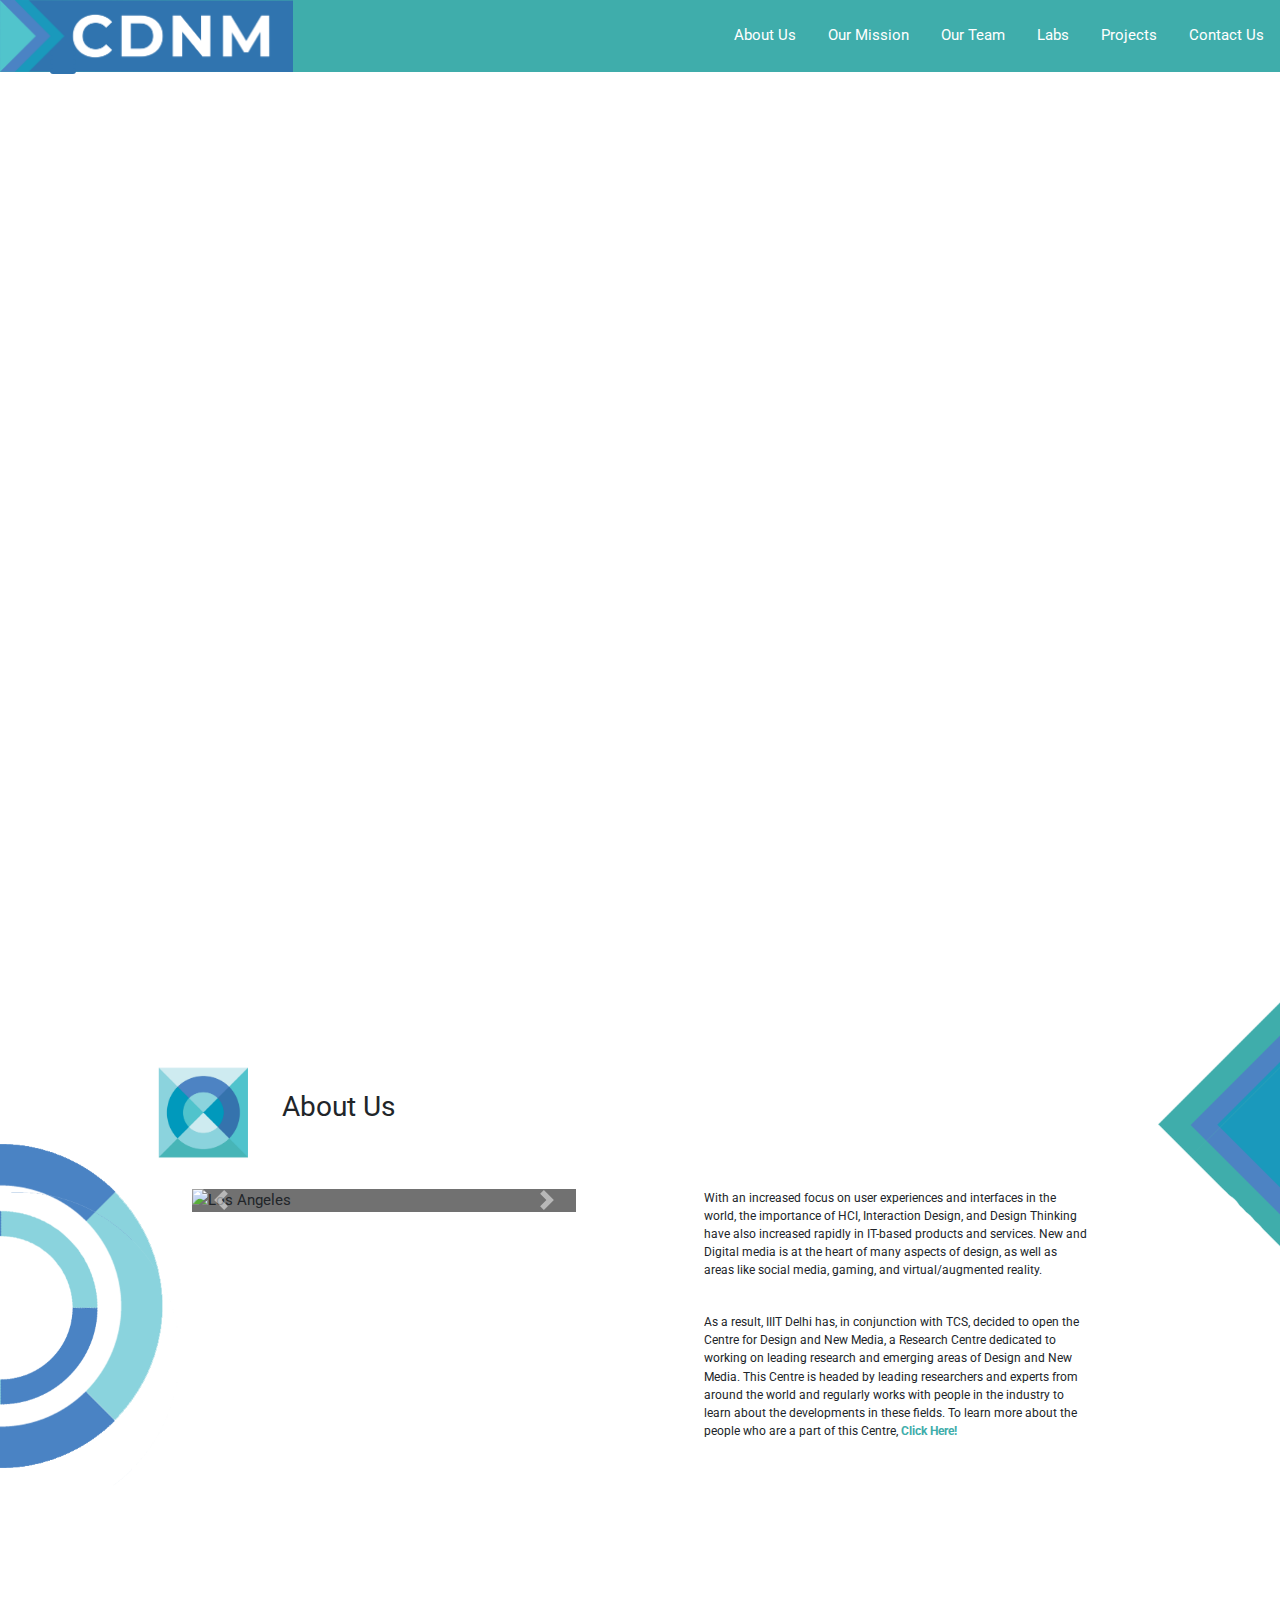
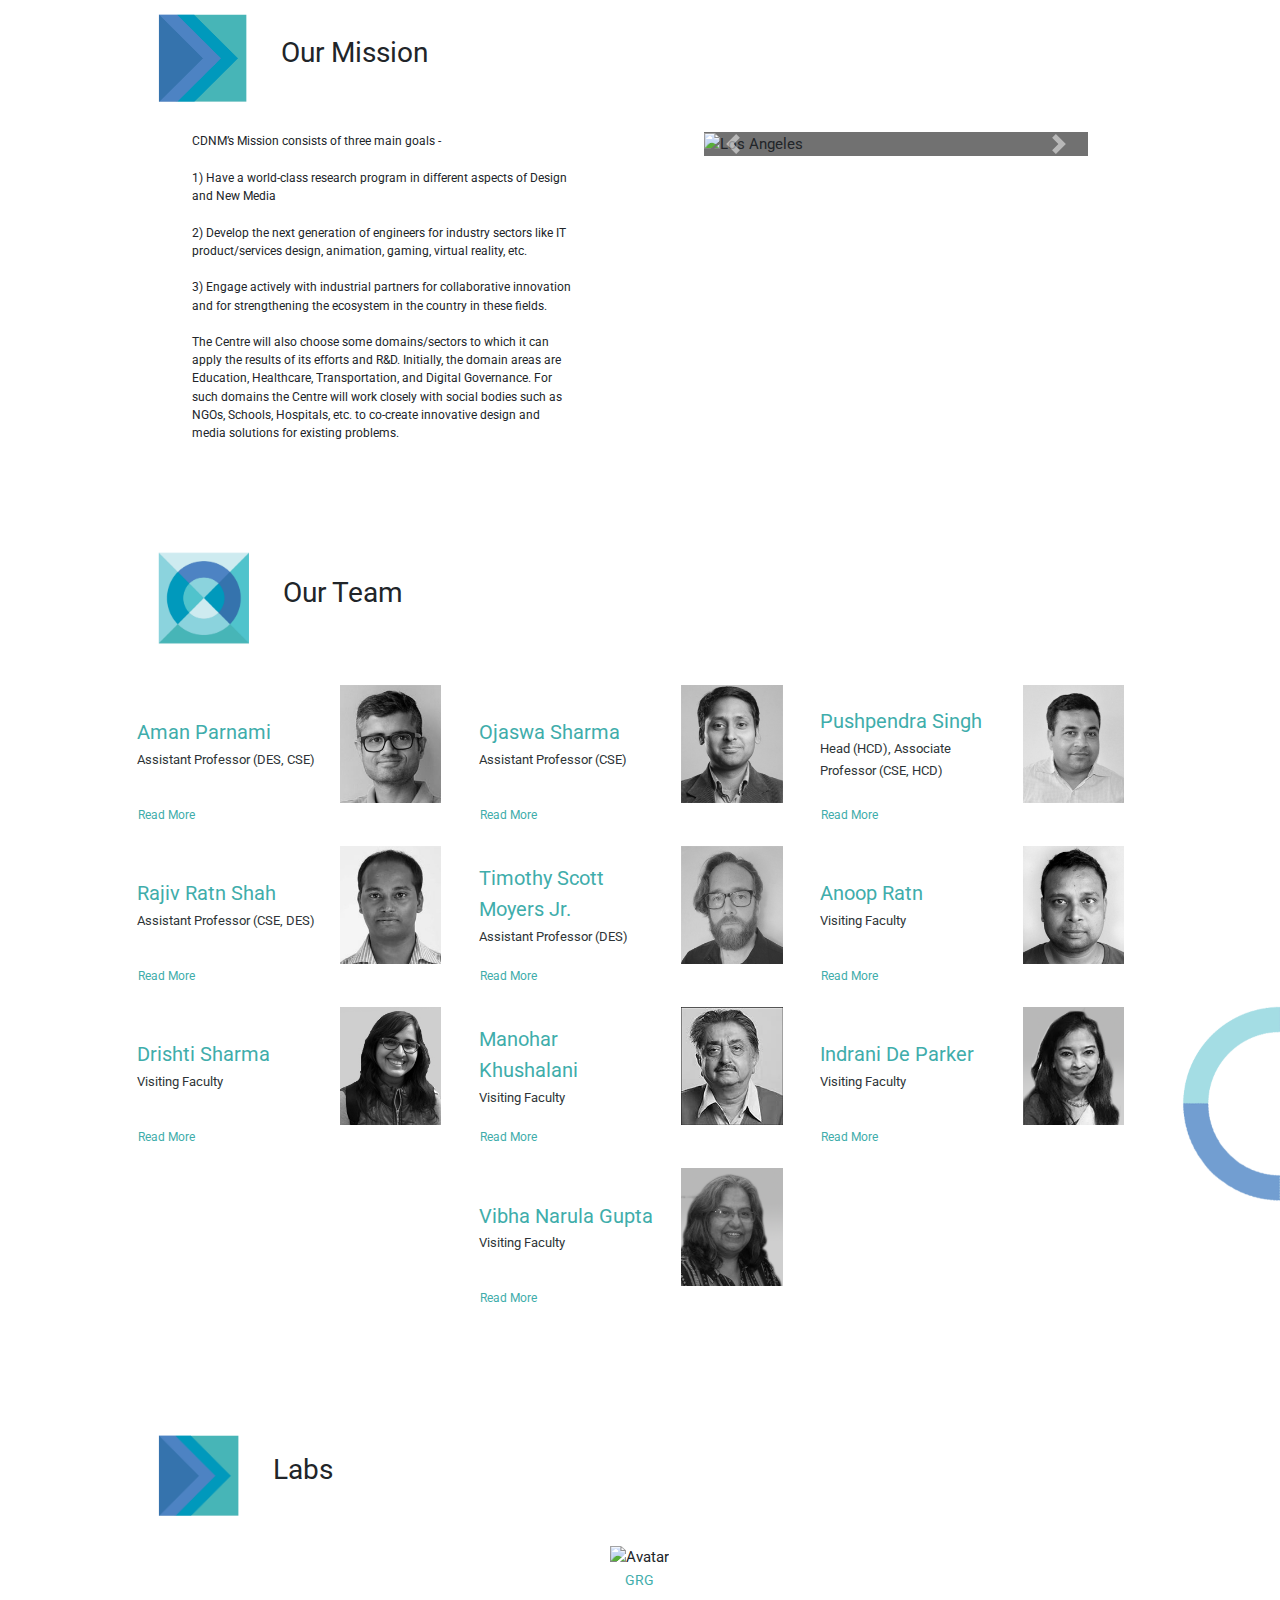
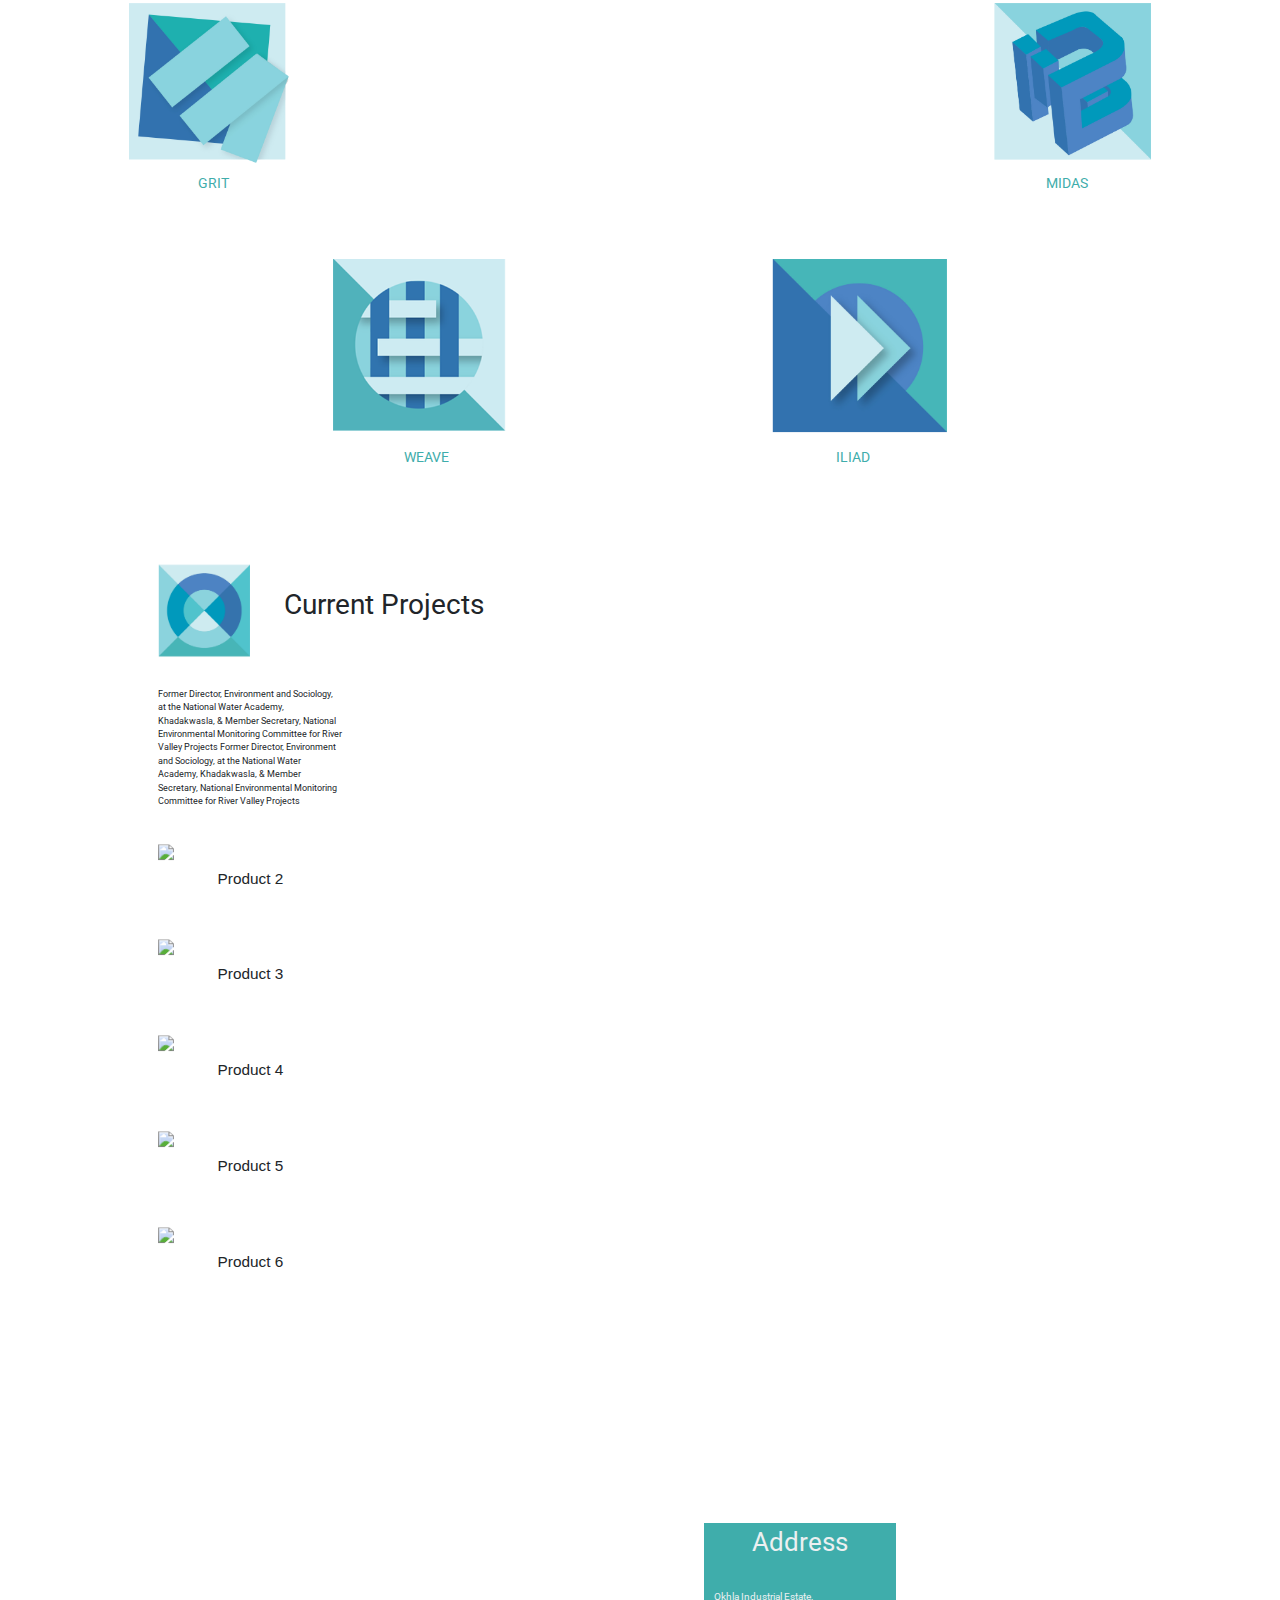
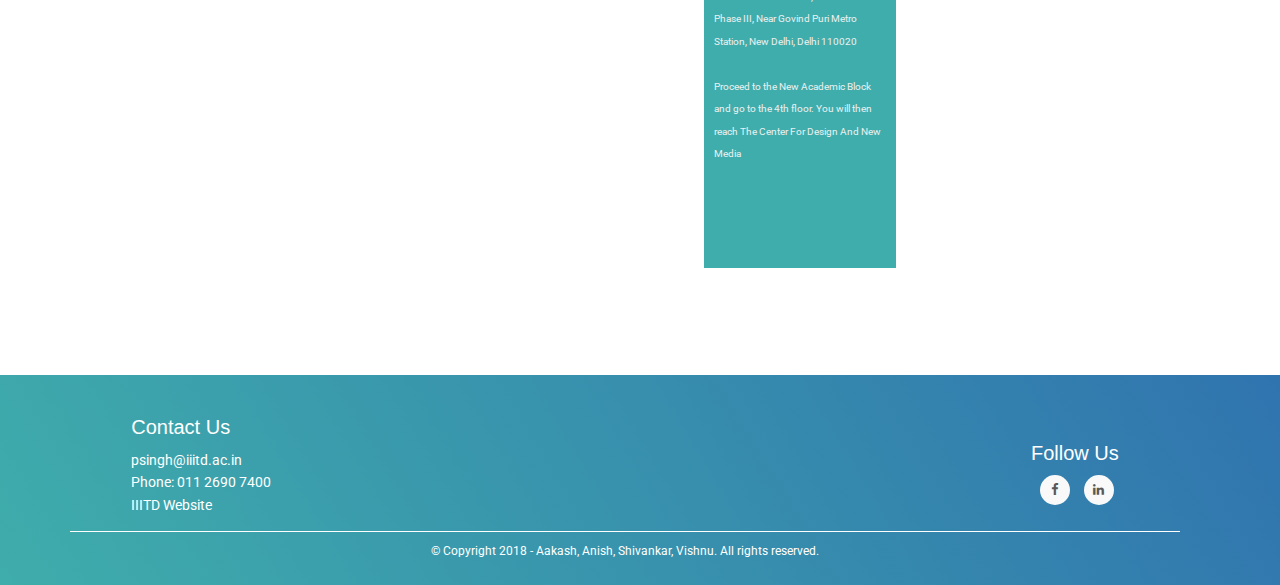
==== desktop.html @ 41c28464 "typo and link" ====
<!DOCTYPE html>
<html>
<head>
	<link rel="stylesheet" href="https://maxcdn.bootstrapcdn.com/bootstrap/4.1.3/css/bootstrap.min.css">
  <script src="https://ajax.googleapis.com/ajax/libs/jquery/3.3.1/jquery.min.js"></script>
  <link rel="stylesheet" href="https://maxcdn.bootstrapcdn.com/bootstrap/4.1.3/css/bootstrap.min.css">
  <script src="https://ajax.googleapis.com/ajax/libs/jquery/3.3.1/jquery.min.js"></script>
  <script src="https://cdnjs.cloudflare.com/ajax/libs/popper.js/1.14.3/umd/popper.min.js"></script>
  <script src="https://maxcdn.bootstrapcdn.com/bootstrap/4.1.3/js/bootstrap.min.js"></script>
   <link href="https://maxcdn.bootstrapcdn.com/font-awesome/4.7.0/css/font-awesome.min.css" rel="stylesheet" >
  <script src="https://cdnjs.cloudflare.com/ajax/libs/popper.js/1.14.3/umd/popper.min.js"></script>
  <script src="https://maxcdn.bootstrapcdn.com/bootstrap/4.1.3/js/bootstrap.min.js"></script>
	<title>Center For Design And New Media</title>
	<link rel="stylesheet" type="text/css" href="css/desktop_style.css">
	<link href="https://fonts.googleapis.com/css?family=Roboto" rel="stylesheet">
	<link rel="stylesheet" href="https://www.w3schools.com/w3css/4/w3.css">
	<link rel="stylesheet" href="https://unpkg.com/flickity@2.0/dist/flickity.min.css">
<script src="https://unpkg.com/flickity@2.0/dist/flickity.pkgd.min.js"></script>
</head>
<body>
	<header>
		<nav role="navigation" style="height: 100%;color: #ededed;">
		  <div id="menuToggle">
		    <!--
		    A fake / hidden checkbox is used as click reciever,
		    so you can use the :checked selector on it.
		    -->
		    <input type="checkbox" />
		    
		    <!--
		    Some spans to act as a hamburger.
		    
		    They are acting like a real hamburger,
		    not that McDonalds stuff.
		    -->
		    <span></span>
		    <span></span>
		    <span></span>
		    
		    <!--
		    Too bad the menu has to be inside of the button
		    but hey, it's pure CSS magic.
		    -->
		    <ul id="menu">
		      <a href="#aboutus"><li>About Us</li></a>
		      <a href="#ourmission"><li>Our Mission</li></a>
		      <a href="#teammenu"><li>Our Team</li></a>
		      <a href="#labmenu"><li>Labs</li></a>
		      <a href="#projectmenu"><li>Projects</li></a>
		      <a href="#contactlast"><li>Contact Us</li></a>
		    </ul>
		  </div>
		</nav>
	</header>
	<div id="nav-bar"">
		<div style="display: flex;align-items: center;">
			<div style="width: 40%;height: 100%;">
				<a href="" style=""><img src="logos/logo.png" style="width: 80%;z-index: 99;"></a>
			</div>
			<ul style="width: 100%;">
				<li id="right"><a href="#contactlast">Contact Us</a></li>
				<li id="right"><a href="#projectmenu">Projects</a></li>
				<li id="right"><a href="#labmenu">Labs</a></li>
				<li id="right"><a href="#teammenu">Our Team</a></li>
				<li id="right"><a href="#ourmission">Our Mission</a></li>
			  	<li id="right"><a href="#aboutus">About Us</a></li>
			</ul>
		</div>
	</div>
	<section id="home">
		
	</section>
	<div>
	</div>
	<section id="aboutus" style="height: auto;padding: 5% 0%">
		<div class="title-left">
			<img src="images/elements/item_1.png" style="width: 8%;">
			<font style="font-size: 2.2vw; line-height: 2;">About Us</font>
		</div>
		<div style="width: 100%;height: 5%;"></div>
		<div style="width: 100%;height:100%;" class="aboutthe">
			<div style="flex: 1;"></div>
			<div style="flex: 2;" class="slide-show" style="">
				<div id="demo" class="carousel slide" data-ride="carousel">

  <!-- Indicators -->
  <ul class="carousel-indicators">
    <li data-target="#demo" data-slide-to="0" class="active"></li>
    <li data-target="#demo" data-slide-to="1"></li>
    <li data-target="#demo" data-slide-to="2"></li>
  </ul>
  
  <!-- The slideshow -->
  <div class="carousel-inner">
    <div class="carousel-item active">
      <img src="sample/pic2.jpg" alt="Los Angeles" width="1100" height="500">
    </div>
    <div class="carousel-item">
      <img src="sample/pic1.jpg" alt="Chicago" width="1100" height="500">
    </div>
    <div class="carousel-item">
      <img src="sample/pic3.jpg" alt="New York" width="1100" height="500">
    </div>
  </div>
  
  <!-- Left and right controls -->
  <a class="carousel-control-prev" href="#demo" data-slide="prev">
    <span class="carousel-control-prev-icon"></span>
  </a>
  <a class="carousel-control-next" href="#demo" data-slide="next">
    <span class="carousel-control-next-icon"></span>
  </a>
</div>
			</div>
			<div style="flex: 2;" class="text-box">
				<p>
					With an increased focus on user experiences and interfaces in the world, the importance of HCI, Interaction Design, and Design Thinking have also increased rapidly in IT-based products and services. New and Digital media is at the heart of many aspects of design, as well as areas like social media, gaming, and virtual/augmented reality.<p>
						<br>
As a result, IIIT Delhi has, in conjunction with TCS, decided to open the Centre for Design and New Media, a Research Centre dedicated to working on leading research and emerging areas of Design and New Media. This Centre is headed by leading researchers and experts from around the world and regularly works with people in the industry to learn about the developments in these fields. To learn more about the people who are a part of this Centre, <a href="#teammenu" style="color: #3fadab;"><strong>Click Here!</strong></a>
				</p>
			</div>
			<div style="flex: 1;"></div>
		</div>
		
	</section>

	<section id="ourmission" style="height: auto;padding: 5% 0%">
		<div class="title-left">
			<img src="images/elements/item_3.png">
			<font style="font-size: 2.2vw; line-height: 2;">Our Mission</font>
		</div>
		<div style="width: 100%;height: 5%;"></div>
		<div style="width: 100%;width: 100%;" class="aboutthe">
			<div style="flex: 1;"></div>
			<div style="flex: 2;" class="text-box" style="padding:0% 10%;">
				<p>
					CDNM’s Mission consists of three main goals -  
					<br>
<br>
1) Have a world-class research program in different aspects of Design and New Media
<br>
<br>
2) Develop the next generation of engineers for industry sectors like IT product/services design, animation, gaming, virtual reality, etc.
<br>
<br>
3) Engage actively with industrial partners for collaborative innovation and for strengthening the ecosystem in the country in these fields.
<br>
<br>
The Centre will also choose some domains/sectors to which it can apply the results of its efforts and R&D. Initially, the domain areas are Education, Healthcare, Transportation, and Digital Governance. For such domains the Centre will work closely with social bodies such as NGOs, Schools, Hospitals, etc. to co-create innovative design and media solutions for existing problems.
				</p>
			</div>
			<div style="flex: 2;" class="slide-show2" style="margin-left: 10%;">
				<div id="demo" class="carousel slide" data-ride="carousel">

  <!-- Indicators -->
  <ul class="carousel-indicators">
    <li data-target="#demo" data-slide-to="0" class="active"></li>
    <li data-target="#demo" data-slide-to="1"></li>
    <li data-target="#demo" data-slide-to="2"></li>
  </ul>
  
  <!-- The slideshow -->
  <div class="carousel-inner">
    <div class="carousel-item active">
      <img src="sample/pic2.jpg" alt="Los Angeles" width="1100" height="500">
    </div>
    <div class="carousel-item">
      <img src="sample/pic1.jpg" alt="Chicago" width="1100" height="500">
    </div>
    <div class="carousel-item">
      <img src="sample/pic3.jpg" alt="New York" width="1100" height="500">
    </div>
  </div>
  
  <!-- Left and right controls -->
  <a class="carousel-control-prev" href="#demo" data-slide="prev">
    <span class="carousel-control-prev-icon"></span>
  </a>
  <a class="carousel-control-next" href="#demo" data-slide="next">
    <span class="carousel-control-next-icon"></span>
  </a>
</div>
			</div>
			<div style="flex: 1;"></div>
		</div>
		
	</section>

	<div>
	</div>
	<section id="Team" style="height: auto;">
		<div id="teammenu" class="title-left">
			<img src="images/elements/item_1.png" style="width: 8%;">
			<font style="font-size: 2.2vw; line-height: 2;">Our Team</font>
		</div>
		<center>
			<div style="width: 80%; height: auto; display: flex;flex-direction: column;text-align: left;" class="">
			<div class="row">
				<div class="member">
					<div class="card">
						<div class="card-display">
							<div style="flex:2; height: 80%;">
								<div style="margin: 0% 10%;flex:3;">
									<font style="font-size: 1.6vw;color: #3fadab;">
										Aman Parnami
									</font>
									<br>
									<font style="font-size: 1vw;color: #2d3436">
										Assistant Professor (DES, CSE)
									</font>
								</div>
							</div>
							<div style="flex:1;height: 100%;">
								 <a href="https://www.iiitd.ac.in/aman" target="_blank"><img style="width: 90%;" src="faculty/aman.jpg"></a>
							</div>
						</div>
						<div class="card-cont">
								<button class="collapsible" style="margin: 0% 7%;">
									Read More
								</button>
								<div class="content">
PhD (2017) Human-Computer Interaction with a minor in Industrial Design, Georgia Institute of Technology.<br>
Aman Parnami recently received a PhD in Human-Computer Interaction with a minor in Industrial Design from the Georgia Institute of Technology. He also has a Masters in HCI from the same institute and a dual degree in CSE from IIT Bombay. His research interests include the development of rapid prototyping tools for novel wearable interactions and devices and he is also involved in the design of constructionist learning environments for CS courses.
							</div>
							</div>
					</div>
				</div>
				<div class="member">
					<div class="card">
						<div class="card-display">
							<div style="flex:2; height: 80%;">
								<div style="margin: 0% 10%;flex:3;">
									<font style="font-size: 1.6vw;color: #3fadab;">
										Ojaswa Sharma
									</font>
									<br>
									<font style="font-size: 1vw;color: #2d3436">
										Assistant Professor (CSE)
									</font>
								</div>
							</div>
							<div style="flex:1;height: 100%;">
								<a href="https://www.iiitd.ac.in/ojaswa" target="_blank">
								 <img style="width: 90%;" src="faculty/ojaswa.jpg"></a>
							</div>
						</div>
						<div class="card-cont">
								<button class="collapsible" style="margin-top: 0%; margin: 0% 7%;">
									Read More
								</button>
								<div class="content">
								
PhD (2010), Mathematics and Computer Science, Technical University of Denmark<br>
Ojaswa Sharma completed his Ph.D. in Mathematics and Computer Science from the Technical University of Denmark, Denmark in 2010. He received his masters degree in Geomatics Engineering from the University of New Brunswick, Canada in 2006, and bachelors degree in Civil Engineering from the Indian Institute of Technology (IIT) at Roorkee, India in 2003. He has more than four years of experience with corporate R&D. His research spans various aspects of computer graphics, and computational geometry.
							</div>
							</div>
					</div>
				</div>
				<div class="member">
					<div class="card">
						<div class="card-display">
							<div style="flex:2; height: 80%;">
								<div style="margin: 0% 10%;flex:3;">
									<font style="font-size: 1.6vw;color: #3fadab;">
										Pushpendra Singh
									</font>
									<br>
									<font style="font-size: 1vw;color: #2d3436">
										Head (HCD), Associate Professor (CSE, HCD)
									</font>
								</div>
							</div>
							<div style="flex:1;height: 100%;">
								<a href="https://www.iiitd.ac.in/pushpendra" target="_blank">
								 <img style="width: 90%;" src="faculty/pusp.jpg"></a>
							</div>
						</div>
						<div class="card-cont">
								<button class="collapsible" style="margin-top: 0%; margin: 0% 7%;">
									Read More
								</button>
								<div class="content">
								PhD (2004), Inria-Rennes, Université de Rennes 1, France<br>
Pushpendra completed his PhD. In 2004 from Inria-Rennes, France in the area of mobile computing. He worked at Portsmouth University, Newcastle University, and Inria-Rocquencourt before IIIT-D. His primary research interest areas are mobile systems and applications, middleware, and ICT for Development. His work has been successfully transferred to Industry in the past leading to creation of start-ups and new products. His research is funded by DEiTY, ITRA, DST, DRDO, CEFIPRA etc. 
							</div>
							</div>
					</div>
				</div>

			</div>
			<div class="row">
				<div class="member">
					<div class="card">
						<div class="card-display">
							<div style="flex:2; height: 80%;">
								<div style="margin: 0% 10%;flex:3;">
									<font style="font-size: 1.6vw;color: #3fadab;">
										Rajiv Ratn Shah
									</font>
									<br>
									<font style="font-size: 1vw;color: #2d3436">
										Assistant Professor (CSE, DES)
									</font>
								</div>
							</div>
							<div style="flex:1;height: 100%;">
								<a href="https://www.iiitd.ac.in/rajivratn" target="_blank">
								 <img style="width: 90%;" src="faculty/rajiv.jpg"></a>
							</div>
						</div>
						<div class="card-cont">
								<button class="collapsible" style="margin-top: 0%; margin: 0% 7%;">
									Read More
								</button>
								<div class="content">
								PhD(2017) in computer science from the National University of Singapore, Singapore<br>
Rajiv Ratn Shah received his PhD in computer science from the National University of Singapore, Singapore. He received his MTech and MCA degrees in computer applications from the Delhi Technological University, Delhi and Jawaharlal Nehru University, Delhi, respectively as well as his BSc in Mathematics (Honors) from the Banaras Hindu University, Varanasi. Dr Shah is the recipient of several awards, including the prestigious European Research Consortium for Informatics and Mathematics (ERCIM) Fellowship and runner-up in the Grand Challenge competition of ACM International Conference on Multimedia.
							</div>
							</div>
					</div>
				</div>
				<div class="member">
					<div class="card">
						<div class="card-display">
							<div style="flex:2; height: 80%;">
								<div style="margin: 0% 10%;flex:3;">
									<font style="font-size: 1.6vw;color: #3fadab;">
										Timothy Scott Moyers Jr.
									</font>
									<br>
									<font style="font-size: 1vw;color: #2d3436">
										Assistant Professor (DES)
									</font>
								</div>
							</div>
							<div style="flex:1;height: 100%;">
								<a href="timothy" target="_blank">
								 <img style="width: 90%;" src="faculty/timothy.jpg"></a>
							</div>
						</div>
						<div class="card-cont">
								<button class="collapsible" style="margin-top: 0%; margin: 0% 7%;">
									Read More
								</button>
								<div class="content">
									PhD, Electroacoustic Composition and Multi-Channel Audio, University of Birmingham (England)<br>
Dr. Tim Moyers is a composer and audiovisual artist from Chicago. He completed his PhD in Electroacoustic Composition and Multi-Channel Audio from the University of Birmingham (England), an MM in New Media Technology from Northern Illinois University (USA), a BA in Jazz Performance and a BA in Philosophy from North Central College (USA). 
							</div>
							</div>
					</div>
				</div>
				<div class="member">
					<div class="card">
						<div class="card-display">
							<div style="flex:2; height: 80%;">
								<div style="margin: 0% 10%;flex:3;">
									<font style="font-size: 1.6vw;color: #3fadab;">
										Anoop Ratn
									</font>
									<br>
									<font style="font-size: 1vw;color: #2d3436">
										Visiting Faculty
									</font>
								</div>
							</div>
							<div style="flex:1;height: 100%;">
								<a href="https://www.iiitd.ac.in/people/faculty" target="_blank">
								 <img style="width: 90%;" src="faculty/anoopr.jpg"></a>
							</div>
						</div>
						<div class="card-cont">
								<button class="collapsible" style="margin-top: 0%; margin: 0% 7%;">
									Read More
								</button>
								<div class="content">
									BFA, Mahatma Gandhi Kashi Vidhyapeeth, Varanasi.
								Animation Film Making, Gaming, Concept Arts
							</div>
							</div>
					</div>
				</div>
			</div>
			<div class="row">
				<div class="member">
					<div class="card">
						<div class="card-display">
							<div style="flex:2; height: 80%;">
								<div style="margin: 0% 10%;flex:3;">
									<font style="font-size: 1.6vw;color: #3fadab;">
										Drishti Sharma
									</font>
									<br>
									<font style="font-size: 1vw;color: #2d3436">
										Visiting Faculty
									</font>
								</div>
							</div>
							<div style="flex:1;height:100%;">
								<a href="https://www.iiitd.ac.in/people/faculty" target="_blank">
								 <img style="width: 90%;" src="faculty/drishti.jpg"></a>
							</div>
						</div>
						<div class="card-cont">
								<button class="collapsible" style="margin-top: 0%; margin: 0% 7%;">
									Read More
								</button>
								<div class="content">
								MD in Community Medicine from MAMC, New Delhi and Senior Residency from PGIMER, Chandigarh.

Cyberbullying, social and emotional well-being, and implementation science.
							</div>
							</div>
					</div>
				</div>
				<div class="member">
					<div class="card">
						<div class="card-display">
							<div style="flex:2; height: 80%;">
								<div style="margin: 0% 10%;flex:3;">
									<font style="font-size: 1.6vw;color: #3fadab;">
										Manohar Khushalani
									</font>
									<br>
									<font style="font-size: 1vw;color: #2d3436">
										Visiting Faculty
									</font>
								</div>
							</div>
							<div style="flex:1;height: 100%;">
								<a href="https://www.iiitd.ac.in/people/faculty" target="_blank">
								 <img style="width: 90%;" src="faculty/manohar.png"></a>
							</div>
						</div>
						<div class="card-cont" style="flex: 2;">
								<button class="collapsible" style="margin: 0% 7%;">
									Read More
								</button>
								<div class="content">
								Bacherlor in Civil Engineering from BITS Pilani Courses on 3D Modelling and Finite Element analysis from IIT, Delhi

Former Director, Environment and Sociology, at the National Water Academy, Khadakwasla, & Member Secretary, National Environmental Monitoring Committee for River Valley Projects
							</div>
							</div>
					</div>
				</div>
				<div class="member">
					<div class="card">
						<div class="card-display">
							<div style="flex:2; height: 80%;">
								<div style="margin: 0% 10%;flex:3;">
									<font style="font-size: 1.6vw;color: #3fadab;">
										Indrani De Parker
									</font>
									<br>
									<font style="font-size: 1vw;color: #2d3436">
										Visiting Faculty
									</font>
								</div>
							</div>
							<div style="flex:1;height: 100%;">
								<a href="https://www.iiitd.ac.in/people/faculty" target="_blank">
								 <img style="width: 90%;" src="faculty/indrani.png"></a>
							</div>
						</div>
						<div class="card-cont">
								<button class="collapsible" style="margin-top: 0%; margin: 0% 7%;">
									Read More
								</button>
								<div class="content">
								PhD (per.), Design Education in 21st Century India, IIT, Mumbai

Indrani De Parker is an alumnus of the National Institute of Design (NID), Ahmedabad. She is a communication designer and design educator.
							</div>
							</div>
					</div>
				</div>
			</div>
						<div class="row">
				<div class="member" style="display: none;">
					<div class="card">
						<div class="card-display">
							<div style="flex:2; height: 80%;">
								<div style="margin: 0% 10%;flex:3;">
									<font style="font-size: 1.6vw;color: #3fadab;">
										Vibha Narula Gupta	
									</font>
									<br>
									<font style="font-size: 1vw;color: #2d3436">
										Assistant Professor (DES, CSE)
									</font>
								</div>
							</div>
							<div style="flex:1;height: 100%;">
								<a href="https://www.iiitd.ac.in/people/faculty" target="_blank">
								 <img style="width: 90%;" src="faculty/aman.jpg">
								</a>
							</div>
						</div>
						<div class="card-cont">
								<button class="collapsible" style="margin: 0% 7%;">
									Read More
								</button>
								<div class="content">
PhD (2017) Human-Computer Interaction with a minor in Industrial Design, Georgia Institute of Technology.<br>
Aman Parnami recently received a PhD in Human-Computer Interaction with a minor in Industrial Design from the Georgia Institute of Technology. He also has a Masters in HCI from the same institute and a dual degree in CSE from IIT Bombay. His research interests include the development of rapid prototyping tools for novel wearable interactions and devices and he is also involved in the design of constructionist learning environments for CS courses.
							</div>
							</div>
					</div>
				</div>
				<div class="member">
					<div class="card">
						<div class="card-display">
							<div style="flex:2; height: 80%;">
								<div style="margin: 0% 10%;flex:3;">
									<font style="font-size: 1.6vw;color: #3fadab;">
										Vibha Narula Gupta
									</font>
									<br>
									<font style="font-size: 1vw;color: #2d3436">
										Visiting Faculty
									</font>
								</div>
							</div>
							<div style="flex:1;height: 100%;">
								 <img style="width: 90%;" src="faculty/vibha.png">
							</div>
						</div>
						<div class="card-cont">
								<button class="collapsible" style="margin-top: 0%; margin: 0% 7%;">
									Read More
								</button>
								<div class="content">
									PhD (per.), Design Education in 21st Century India, IIT, Mumbai<br><br> Indrani De Parker is an alumnus of the National Institute of Design (NID), Ahmedabad. She is a communication designer and design educator.
							</div>
							</div>
					</div>
				</div>
				<div class="member" style="display: none;">
					<div class="card">
						<div class="card-display">
							<div style="flex:2; height: 80%;">
								<div style="margin: 0% 10%;flex:3;">
									<font style="font-size: 1.6vw;color: #3fadab;">
										Ojaswa Sharma
									</font>
									<br>
									<font style="font-size: 1vw;color: #2d3436">
										Assistant Professor (CSE)
									</font>
								</div>
							</div>
							<div style="flex:1;height: 100%;">
								 <img style="width: 90%;" src="faculty/ojaswa.jpg">
							</div>
						</div>
						<div class="card-cont">
								<button class="collapsible" style="margin-top: 0%; margin: 0% 7%;">
									Read More
								</button>
								<div class="content">
								
PhD (2010), Mathematics and Computer Science, Technical University of Denmark<br>
Ojaswa Sharma completed his Ph.D. in Mathematics and Computer Science from the Technical University of Denmark, Denmark in 2010. He received his masters degree in Geomatics Engineering from the University of New Brunswick, Canada in 2006, and bachelors degree in Civil Engineering from the Indian Institute of Technology (IIT) at Roorkee, India in 2003. He has more than four years of experience with corporate R&D. His research spans various aspects of computer graphics, and computational geometry.
							</div>
							</div>
					</div>
				</div>
			</div>
		</div>
		</center>
	</section>
	<div>
	</div>
	<section id="project" style="height: auto;display: block;padding: 5% 0%">
		<br>
		<div id="labmenu" class="title-left">
			<img src="images/elements/item_3.png">
			<font style="font-size: 2.2vw;">Labs</font>
		</div>
		
		<div class="labcontainer">
			<div class="rowholder">
				<div>
					<center>
						<div class="image-container">
						  <img src="logos/1.png" alt="Avatar" class="image">
						</div>
						<button class="collapsible" style="font-size: 1.1vw">GRIT</button>
						<div class="content" style="padding: 0% 20%;text-align: left;">
						  <p>At Grit, we work on solving problems faced in our everyday lives as a result of environmental factors by proposing design solutions. Our work is vast and covers most fields of work. The work is done in conjunction with organisations such as  DEiTY, ITRA, DST, DRDO, CEFIPRA etc. Our work has been deployed in the field for various projects those related to national schemes such as NRHM (National Rural Health Mission) and NREGS (National Rural Employment Guarantee Scheme). </p>
						</div>
					</center>
				</div>
				<div>
					<center>
						<div class="image-container2">
							<a href="https://graphics.iiitd.edu.in" target="_blank">
						  <img src="logos/5.png" alt="Avatar" class="image"></a>
						</div>
						<button class="collapsible" style="font-size: 1.1vw;">GRG</button>
						<div class="content" style="padding: 0% 20%;text-align: left;">
						  <p>The Graphics Research Group (GRG) works on cutting edge research problems in computer graphics and computational geometry. Our primary focus areas are Virtual and Mixed reality (VR/MR), volume rendering, and 3D geometric reconstruction. Machine learning and GPU computing are integral parts of our research within these fields.</p>
						</div>
					</center>
				</div>
				<div>
					<center>
						<div class="image-container">
							<a href="http://midas.iiitd.edu.in" target="_blank">
						  <img src="logos/3.png" alt="Avatar" class="image"></a>
						</div>
						<button class="collapsible" style="font-size: 1.1vw;">MIDAS</button>
						<div class="content" style="padding: 0% 20%;text-align: left;">
						  <p>MIDAS is a group of researchers at IIIT-Delhi who study, analyze, and build different multimedia systems for society leveraging multimodal information. MIDAS stands for Multimodal Digital Media Analysis Lab and it is founded by Dr. Rajiv Ratn Shah. Dr. Shah is assistant professor in the department of Computer Science and Engineering (jointly appointed with the department of Human Centered Design) at IIIT-Delhi. Our work at MIDAS includes Machine Learning, Multimedia Content Processing, Natural Language Processing, Image Processing, Multimodal Computing, Data Science, Social Media Computing, and the Internet of Things. We believe in multidisciplinary collabrative research and work closely with eminent researchers from National University of Singapore (NUS), National Institute of Informatics (NII), Nanyang Technological University (NTU), Bloomberg, Arkana Lab, etc.

 </p>
						</div>
					</center>
				</div>
			</div>
			<div class="rowholder">
				<div  style="flex:1;">
					
				</div>
				<div  style="flex:2;">
					<center>
						<div class="image-container">
							<a href="http://weave.iiitd.edu.in" target="_blank">
						  <img src="logos/4.png" alt="Avatar" class="image"></a>
						</div>
						<button class="collapsible"style="font-size: 1.1vw;">WEAVE</button>
						<div class="content" style="padding: 0% 20%;text-align: left;">
						  <p>At Weave Lab we weave interactivity into everyday objects and experiences. We envision as well as discover through critical observations new opportunities for human-computer interactions. Through our extensive research on material and technologies, we prototype manifestations of our ideas, which we then iteratively improve. Our applied research approach interweaves basic research with which we contribute to the advancement of the technologies we leverage.</p>

						</div>
					</center>
				</div>
				<div  style="flex:2;">
					<center>
						<div class="image-container">
						  <img src="logos/2.png" alt="Avatar" class="image">
						</div>
						<button class="collapsible"style="font-size: 1.1vw;">ILIAD</button>
						<div class="content" style="padding: 0% 20%;text-align: left;">
						  <p>Iliad is a Multimedia focused lab which works on research and design in cutting edge multimedia and sound related work. The most recent work is based off of a 3D audio model which allows the user to hear sounds as though they are appearing all around them. The work of this lab is heavily linked to the fields of Virtual Reality and Game Development as well with tie-ups for competitions with multiple organisations from the Industry. Our work is also done in conjunction with leading audio visual specialists from around the world.</p>
						</div>
					</center>
				</div>
				<div  style="flex:1;">
					
				</div>
			</div>
		</div>

	</section>
	<section>
		<div id="projectmenu" class="title-left" style="height: auto;">
			<img src="images/elements/item_1.png" style="width: 8%;">
			<font style="font-size: 2.2vw; line-height: 2;">Current Projects</font>
		</div>
	<div class="carousel-wrapper">
  <div class="carousel" data-flickity>
    <div class="carousel-cell">
    <img src="https://images.unsplash.com/photo-1464305795204-6f5bbfc7fb81?dpr=2&auto=format&fit=crop&w=1500&h=1000&q=80&cs=tinysrgb&crop=" />
      <h3>Product 1</h3>
      <a class="more" >Explore more</a>
      <p>Former Director, Environment and Sociology, at the National Water Academy, Khadakwasla, & Member Secretary, National Environmental Monitoring Committee for River Valley Projects Former Director, Environment and Sociology, at the National Water Academy, Khadakwasla, & Member Secretary, National Environmental Monitoring Committee for River Valley Projects
						</p>
      <div class="line"></div>
      <div class="price">
        <span>MIDAS LAB</span>
      </div>
    </div>
    <div class="carousel-cell">
    	<img src="https://images.unsplash.com/photo-1464305795204-6f5bbfc7fb81?dpr=2&auto=format&fit=crop&w=1500&h=1000&q=80&cs=tinysrgb&crop=" />
      <h3>Product 2</h3>
      <a class="more" >Explore more</a>
      <div class="line"></div>
      <div class="price">
        <span>GRIT LAB</span>
      </div>
    </div>
    <div class="carousel-cell">
    	<img src="https://images.unsplash.com/photo-1464305795204-6f5bbfc7fb81?dpr=2&auto=format&fit=crop&w=1500&h=1000&q=80&cs=tinysrgb&crop=" />
      <h3>Product 3</h3>

      <a class="more" >Explore more</a>
      <div class="line"></div>
      <div class="price">
        <span>WEAVE LAB</span>
      </div>
    </div>
        <div class="carousel-cell">
    	<img src="https://images.unsplash.com/photo-1464305795204-6f5bbfc7fb81?dpr=2&auto=format&fit=crop&w=1500&h=1000&q=80&cs=tinysrgb&crop=" />
      <h3>Product 4</h3>
      <a class="more" >Explore more</a>
      <div class="line"></div>
      <div class="price">
        <span>GRIT LAB</span>
      </div>
    </div>
        <div class="carousel-cell">
    	<img src="https://images.unsplash.com/photo-1464305795204-6f5bbfc7fb81?dpr=2&auto=format&fit=crop&w=1500&h=1000&q=80&cs=tinysrgb&crop=" />
      <h3>Product 5</h3>
      <a class="more" >Explore more</a>
      <div class="line"></div>
      <div class="price">
        <span>GRIT LAB</span>
      </div>
    </div>
        <div class="carousel-cell">
    	<img src="https://images.unsplash.com/photo-1464305795204-6f5bbfc7fb81?dpr=2&auto=format&fit=crop&w=1500&h=1000&q=80&cs=tinysrgb&crop=" />
      <h3>Product 6 </h3>
      <a class="more" >Explore more</a>
      <div class="line"></div>
      <div class="price">
        <span>GRIT LAB</span>
      </div>
    </div>
  </div>
</div>
	</section>
	<div id="contactlast" style="width: 100%;height: 10vh;"></div>
	<section style="height: auto;display: inline-block;">
		<div style="margin-left: 25%;">
			<div id="googleMap" style="width:40%;height:38.4vh;float: left;"></div>
			<div style="float: left; width: 20%;height: 38.4vh;background-color: #3fadab; padding: 0px 1%;">
					<center><font style="font-size: 2vw;color: #ecf0f1;margin-top: 20%;">Address<br></font></center>
					<font style="color: #ecf0f1;font-size: 0.8vw"><br>Okhla Industrial Estate, <br>Phase III, Near Govind Puri Metro Station, New Delhi, Delhi 110020</font>
					<font style="color: #ecf0f1;font-size: 0.8vw"><br><br>Proceed to the New Academic Block and go to the 4th floor. You will then reach The Center For Design And New Media</font>
			</div>
		</div>
	</section>
	<footer class="mainfooter" id="footermenu" role="contentinfo">
  <div class="footer-middle">
  <div class="container">
    <div class="row">
      <div class="col-md-3 col-sm-6">
        <!--Column1-->
        <div class="footer-pad" style="text-align: left;">
          <h4>Contact Us</h4>
          <ul class="list-unstyled">
            <li><a href="#"></a></li>
            <li><a href="#"></a></li>
            <li><a href="#">psingh@iiitd.ac.in</a></li>
            <li><a href="#">Phone: 011 2690 7400</a></li>
            <li><a href="https://www.iiitd.ac.in" target="_blank">IIITD Website</a></li>
          </ul>
        </div>
      </div>
      <div class="col-md-3 col-sm-6">
        <!--Column1-->
      </div>
    	<div class="col-md-3" style="text-align: right;">
    		<h4>Follow Us</h4>
            <ul class="social-network social-circle">
             <li><a href="#" class="icoFacebook" title="Facebook"><i class="fa fa-facebook"></i></a></li>
             <li><a href="#" class="icoLinkedin" title="Linkedin"><i class="fa fa-linkedin"></i></a></li>
            </ul>				
		</div>
    </div>
	<div class="row">
		<div class="col-md-12 copy">
			<p class="text-center">&copy; Copyright 2018 - Aakash, Anish, Shivankar, Vishnu.  All rights reserved.</p>
		</div>
	</div>


  </div>
  </div>
</footer>
	 <a href="#0" class="cd-top js-cd-top">Top</a>

	<script>
		var slideIndex = 1;
		showSlides(slideIndex);

		function plusSlides(n) {
		  showSlides(slideIndex += n);
		}

		function currentSlide(n) {
		  showSlides(slideIndex = n);
		}

		function showSlides(n) {
		  var i;
		  var slides = document.getElementsByClassName("mySlides");
		  var dots = document.getElementsByClassName("dot");
		  if (n > slides.length) {slideIndex = 1}    
		  if (n < 1) {slideIndex = slides.length}
		  for (i = 0; i < slides.length; i++) {
		      slides[i].style.display = "none";  
		  }
		  for (i = 0; i < dots.length; i++) {
		      dots[i].className = dots[i].className.replace(" active", "");
		  }
		  slides[slideIndex-1].style.display = "block";  
		  dots[slideIndex-1].className += " active";
		}
	</script>
	<script>
		var slideIndex = 1;
		showDivs(slideIndex);

		function plusDivs(n) {
		  showDivs(slideIndex += n);
		}

		function showDivs(n) {
		  var i;
		  var x = document.getElementsByClassName("mySlides");
		  if (n > x.length) {slideIndex = 1}    
		  if (n < 1) {slideIndex = x.length}
		  for (i = 0; i < x.length; i++) {
		     x[i].style.display = "none";  
		  }
		  x[slideIndex-1].style.display = "block";  
		}
	</script>

	<script>
		function myMap() {
		var mapProp= {
		    center:new google.maps.LatLng(28.5456,77.2732),
		    zoom:16,
		};
		var map=new google.maps.Map(document.getElementById("googleMap"),mapProp);
		}
	</script>

	<script src="https://maps.googleapis.com/maps/api/js?key=AIzaSyA8A0kj3LhwnFY1k8W_E3gRaTEB4SvNIUs&callback=myMap"></script>

	<script type="text/javascript" src="js/main2.js"></script>
	<script>
	var coll = document.getElementsByClassName("collapsible");
	var i;

	for (i = 0; i < coll.length; i++) {
	  coll[i].addEventListener("click", function() {
	    this.classList.toggle("active");
	    var content = this.nextElementSibling;
	    if (content.style.maxHeight){
	      content.style.maxHeight = null;
	    } else {
	      content.style.maxHeight = content.scrollHeight + "px";
	    } 
	  });
	}
	</script>
	<script type="text/javascript">

function initialize() {

  var map = new google.maps.Map(document.getElementById("map-canvas"), mapOptions);

  // Resize stuff...
  google.maps.event.addDomListener(window, "resize", function() {
    var center = map.getCenter();
    google.maps.event.trigger(map, "resize");
    map.setCenter(center); 
  });

}

</script>
	<script type="text/javascript" src="forslick.js"></script>
</body>
</html>
---- css/desktop_style.css ----
::-webkit-scrollbar {
  width: 1px;
  height: 1px;
}

::-webkit-scrollbar-button {
  width: 1px;
  height: 1px;
}

@import url(https://fonts.googleapis.com/css?family=Roboto:400,500);
@import url(https://maxcdn.bootstrapcdn.com/font-awesome/4.5.0/css/font-awesome.min.css);
*, *:before, *:after {
  box-sizing: border-box;
}


*{
  padding: 0px;
  margin: 0px;
  font-family: 'Roboto', sans-serif;
}

header{
  z-index: 1;
}

section{
  height: 100vh;
  width: 100%;
  position: relative;
}

#nav-bar ul{
  list-style-type: none;
  margin: 0;
  padding: 0;
  overflow: hidden;
}

#nav-bar #right {
  float: right;
}

#nav-bar #left {
  float: left;
}

#nav-bar #logo{
  float: left;
}

#nav-bar li a {
  display: block;
  color: white;
  text-align: center;
  padding: 14px 16px;
  text-decoration: none;
}

#home{
  background-image: url("../banner.png");
  background-size: cover;
  background-repeat: no-repeat;
  background-position: center;
  height: 100vh;
  width: 100%;
}

#aboutus{
  background-image: url("../images/AboutsUs.png");
  background-repeat:no-repeat;
background-size:cover;
background-position:center;
}

#Team{
  background-image: url("../images/OurTeam.png");
  background-size: 100% auto;
  background-repeat: no-repeat;
  height: 100vh;
  background-position: center;
}

#project{
}


.text-to-right{
  float: right;

}


#aboutdiv{
  float: left;
  width: 40%;
  height: 80%;
  margin: 5%;
  display: table;
}

.mySlides {display:none;}

#team div{
  float left;
  margin: 5%;
  display: table;
}

#twothird{
  float: left;
  margin: 5%;
  margin-top: -5%;
  width: 40%;
  height: 80%;
  
}

#onethird{
  float: left;
  margin: 5%;
  margin-top: -5%;
  width: 30%;
  height: 80%;
  display: table;
}

#members{
  float: left;
  width: 30%;
  height: 30%;
  margin: 1%;
}

.overlay {
  position: absolute;
  top: 0;
  bottom: 0;
  left: 0;
  right: 0;
  height: 100%;
  width: 100%;
  opacity: 0;
  transition: .5s ease;
  background-color: #008CBA;
}

.grid-item:hover{

}

#project{

}

#memid{
  padding: 5%;
  display: table;
  margin: 0 auto;
  height: 100%;
  width: 100%;
  margin-left: 18%;
  margin-top: 18%;
}

#box{
  float: left;
  width: 25%;
  height: 30%;
  margin: 3%;
  position: relative;
}

#box:hover .overlay{
  opacity: 1;
}


/* Slideshow container */
.slideshow-container {
  max-width: 80%;
  position: relative;
  margin: auto;
}

/* Next & previous buttons */
.prev, .next {
  cursor: pointer;
  position: absolute;
  top: 50%;
  width: auto;
  padding: 16px;
  margin-top: -22px;
  color: black;
  font-weight: bold;
  font-size: 18px;
  transition: 0.6s ease;
  border-radius: 0 3px 3px 0;
}

/* Position the "next button" to the right */
.next {
  right: 0;
  border-radius: 3px 0 0 3px;
}

/* On hover, add a black background color with a little bit see-through */
.prev:hover, .next:hover {
}

/* Caption text */
.text {
  color: #f2f2f2;
  font-size: 15px;
  padding: 8px 12px;
  position: absolute;
  bottom: 8px;
  width: 100%;
  text-align: center;
}

/* Number text (1/3 etc) */
.numbertext {
  color: #f2f2f2;
  font-size: 12px;
  padding: 8px 12px;
  position: absolute;
  top: 0;
}

/* The dots/bullets/indicators */
.dot {
  cursor: pointer;
  height: 15px;
  width: 15px;
  margin: 0 2px;
  background-color: #bbb;
  border-radius: 50%;
  display: inline-block;
  transition: background-color 0.6s ease;
}

.active, .dot:hover {
  background-color: #717171;
}

/* Fading animation */
.fade {
  -webkit-animation-name: fade;
  -webkit-animation-duration: 1.5s;
  animation-name: fade;
  animation-duration: 1.5s;
}

@-webkit-keyframes fade {
  from {opacity: .4} 
  to {opacity: 1}
}

@keyframes fade {
  from {opacity: .4} 
  to {opacity: 1}
}

/* On smaller screens, decrease text size */
@media only screen and (max-width: 300px) {
  .prev, .next,.text {font-size: 11px}
}


.slider {
  height: 100%;
  position: relative;
  overflow: hidden;
  display: -webkit-box;
  display: -webkit-flex;
  display: -ms-flexbox;
  display: flex;
  -webkit-flex-flow: row nowrap;
      -ms-flex-flow: row nowrap;
          flex-flow: row nowrap;
  -webkit-box-align: end;
  -webkit-align-items: flex-end;
      -ms-flex-align: end;
          align-items: flex-end;
  -webkit-box-pack: center;
  -webkit-justify-content: center;
      -ms-flex-pack: center;
          justify-content: center;
}
.slider__nav {
  width: 1%;
  height: 1%;
  margin: 0rem 12px;
  border-radius: 50%;
  z-index: 10;
  outline: 6px solid #ccc;
  outline-offset: -6px;
  box-shadow: 0 0 0 0 #333, 0 0 0 0 rgba(51, 51, 51, 0);
  cursor: pointer;
  -webkit-appearance: none;
     -moz-appearance: none;
          appearance: none;
  -webkit-backface-visibility: hidden;
          backface-visibility: hidden;
}
.slider__nav:checked {
  -webkit-animation: check 0.4s linear forwards;
          animation: check 0.4s linear forwards;
}
.slider__nav:checked:nth-of-type(1) ~ .slider__inner {
  left: 0%;
}
.slider__nav:checked:nth-of-type(2) ~ .slider__inner {
  left: -100%;
}
.slider__nav:checked:nth-of-type(3) ~ .slider__inner {
  left: -200%;
}
.slider__nav:checked:nth-of-type(4) ~ .slider__inner {
  left: -300%;
}
.slider__inner {
  position: absolute;
  top: 0;
  left: 0;
  width: 400%;
  height: 100%;
  -webkit-transition: left 0.4s;
  transition: left 0.4s;
  display: -webkit-box;
  display: -webkit-flex;
  display: -ms-flexbox;
  display: flex;
  -webkit-flex-flow: row nowrap;
      -ms-flex-flow: row nowrap;
          flex-flow: row nowrap;
}
.slider__contents {
  height: 100%;
  padding: 2rem;
  text-align: center;
  display: -webkit-box;
  display: -webkit-flex;
  display: -ms-flexbox;
  display: flex;
  -webkit-box-flex: 1;
  -webkit-flex: 1;
      -ms-flex: 1;
          flex: 1;
  -webkit-flex-flow: column nowrap;
      -ms-flex-flow: column nowrap;
          flex-flow: column nowrap;
  -webkit-box-align: center;
  -webkit-align-items: center;
      -ms-flex-align: center;
          align-items: center;
  -webkit-box-pack: center;
  -webkit-justify-content: center;
      -ms-flex-pack: center;
          justify-content: center;
}
.slider__image {
  font-size: 2.7rem;
      color: #2196F3;
}
.slider__caption {
  font-weight: 500;
  margin: 2rem 0 1rem;
  text-shadow: 0 1px 1px rgba(0, 0, 0, 0.1);
  text-transform: uppercase;
}
.slider__txt {
  color: #999;
  margin-bottom: 3rem;
  max-width: 300px;
}

@-webkit-keyframes check {
  50% {
    outline-color: #333;
    box-shadow: 0 0 0 12px #333, 0 0 0 36px rgba(51, 51, 51, 0.2);
  }
  100% {
    outline-color: #333;
    box-shadow: 0 0 0 0 #333, 0 0 0 0 rgba(51, 51, 51, 0);
  }
}

@keyframes check {
  50% {
    outline-color: #333;
    box-shadow: 0 0 0 12px #333, 0 0 0 36px rgba(51, 51, 51, 0.2);
  }
  100% {
    outline-color: #333;
    box-shadow: 0 0 0 0 #333, 0 0 0 0 rgba(51, 51, 51, 0);
  }
}

.da-slider{
    width: 100%;
    min-width: 320px;
    height: 300px;
    position: relative;
    margin: 0 auto;
    overflow: hidden;
    background: transparent url(../images/waves.png);
    background-repeat:repeat-x;
    -webkit-transition: background-position 1s ease-out 0.3s;
    -moz-transition: background-position 1s ease-out 0.3s;
    -o-transition: background-position 1s ease-out 0.3s;
    -ms-transition: background-position 1s ease-out 0.3s;
    transition: background-position 1s ease-out 0.3s;
}

.da-slide{
    position: absolute;
    max-width: 970px;
    width:100%; 
    height: 100%;
    top: 0px;
    left: 0px;  
    font-family: 'BebasNeueRegular', 'Arial Narrow', Arial, sans-serif;
    text-align: left;

}
.da-slide-current{
    z-index: 1000;
}
.da-slider-fb .da-slide{
    left: 100%;
}
.da-slider-fb  .da-slide.da-slide-current{
    left: 0px;
}
.da-slide h2,
.da-slide p,
.da-slide .da-link,
.da-slide .da-img{
    position: absolute;
    opacity: 0;
    left: 110%;
}
.da-slider-fb .da-slide h2,
.da-slider-fb .da-slide p,
.da-slider-fb .da-slide .da-link{
    left: 10%;
    opacity: 1;
}

#footer{
  margin-top: 10%;
}

a
{
  text-decoration: none;
  color: #232323;
  
  transition: color 0.3s ease;
}

a:hover
{
  color: tomato;
}

#menuToggle
{
  display: block;
  position: fixed;
  top: 50px;
  left: 50px;
  width: 5%;
  height: 8%;
  z-index: 1;
  
  -webkit-user-select: none;
  user-select: none;
}

#menuToggle input
{
  display: block;
  width: 40px;
  height: 32px;
  position: absolute;
  top: -7px;
  left: -5px;
  
  cursor: pointer;
  
  opacity: 0; /* hide this */
  z-index: 2; /* and place it over the hamburger */
  
  -webkit-touch-callout: none;
}

/*
 * Just a quick hamburger
 */
#menuToggle span
{
  display: block;
  width: 40%;
  height: 8%;
  margin-bottom: 5%;
  position: relative;
  
  background: #3074af;
  border-radius: 3px;
  
  z-index: 1;
  
  transform-origin: 4px 0px;
  
  transition: transform 0.5s cubic-bezier(0.77,0.2,0.05,1.0),
              background 0.5s cubic-bezier(0.77,0.2,0.05,1.0),
              opacity 0.55s ease;
}

#menuToggle span:first-child
{
  transform-origin: 0% 0%;
  z-index: 1;
}

#menuToggle span:nth-last-child(2)
{
  transform-origin: 0% 100%;
  z-index: 1;
}

/* 
 * Transform all the slices of hamburger
 * into a crossmark.
 */
#menuToggle input:checked ~ span
{
  opacity: 1;
  transform: rotate(45deg) translate(-2%, -2%);
  background: #ededed;
}

/*
 * But let's hide the middle one.
 */
#menuToggle input:checked ~ span:nth-last-child(3)
{
  opacity: 0;
  transform: rotate(0deg) scale(0.2, 0.2);
}

/*
 * Ohyeah and the last one should go the other direction
 */
#menuToggle input:checked ~ span:nth-last-child(2)
{
  transform: rotate(-45deg) translate(0, -1px);
}

/*
 * Make this absolute positioned
 * at the top left of the screen
 */
#menu
{
  position: absolute;
  width: 30vh;
  height: 110vh;
  margin: -12vh 0 0 -7vh;
  padding: 60%;
  padding-top: 125%;
  
  background: #3074af;
  list-style-type: none;
  -webkit-font-smoothing: antialiased;
  /* to stop flickering of text in safari */
  
  transform-origin: 0% 0%;
  transform: translate(-100%, 0);
  
  transition: transform 0.5s cubic-bezier(0.77,0.2,0.05,1.0);
}

#menu li
{
  padding: 7% 0;
  font-size: 1.2vw;
}

/*
 * And let's slide it in from the left
 */
#menuToggle input:checked ~ ul
{
  transform: none;
}

#nav-bar{
  height: 10%;
  width: 100%;
  background-color: #3fadab;
  color: #ecf0f1;
  font-size: 1.2vw;
  z-index: 999;
}

#footer-item{
  background-color:  #3fadab;
  width: 100%;
  height: 20vh;
  bottom: 0;
}

#members img{
  width: 80%;
}

#imageoverlay{
  background-color: #3fadab;
  width: 100%;
  margin-top: -50%;
  height: 100%;
  opacity: 0;
  z-index: 7;
}

#imageoverlay:hover{
  opacity: 1;
}

#imgmem:hover{
  opacity: 0;
}

html {
  scroll-behavior: smooth;
}

#box img:hover{
  opacity: 0;
}

.title-left{
  padding: 2em 0;
  margin-left: 10%;
  display: inline-block; 
}

.title-left img{
  height: auto;
  width: 10%;
  margin: 0em 2em;
}

.title-right{
  padding: 2em 0;
  display: inline-block; 
}

.title-right img{
  height: auto;
  width: 10%;
  margin: 0em 2em;
}

.row{
  display: flex;
  align-items: center;
  width: 100%;
  height: 30%;
  justify-content: space-around; 
}

.member{
  flex-basis: 33%;
  height: 80%;
}

.card{
  display: flex;
  flex-direction: column;
  justify-content: space-around;
  border: none;
  margin: 3% 0%;
}

.card-cont{
  flex: 2;

}
.card-display{
  width: 100%;
  height: 20%;
  flex: 3;
  display: flex;
  align-items: center;
  justify-content: space-around;
}

.card-dsiplay img{
  width: 10%;
  height: auto;
}

.content{
  padding-left: 5%;
  display: block;
  z-index: 7;
  max-height: 0;
  width: 90%;
  margin-left: 2%;
  overflow: hidden;
  font-size: 0.7vw;
  color: #2d3436;
    transition: max-height 0.2s ease-out;
}

.collapsible{
  background-color: white;
    color: #3fadab;
    cursor: pointer;
    border: none;
    left: 0;
    font-size: 0.9vw;
    text-align: left;
    margin: 0% 0%;
    outline: none;
}

.collapsible2{
  background-color: white;
    color: #3fadab;
    cursor: pointer;
    border: none;
    left: 0;
    font-size: 1.2vw;
    text-align: left;
    margin: 0% 0%;
    outline: none;
}

.labcontainer{
  display: flex;
  flex-direction: column;
  justify-content: space-around;
}

.rowholder{
  display: flex;
  justify-content: space-around;
}

.rowholder div{
    width: 100%;
  height: auto;
}

.rowholder img{
  width: 30%;
}

.carousel-wrapper img {
  max-width: 100%;
  height: auto;
  display: block;
}

.carousel-wrapper h3 {
  text-align: center;
  font-weight: 400;
  margin-bottom: 0;
  font-size: 1.2vw;
}

.carousel-wrapper {
  position: relative;
  width: 80%;
  height: 100%;
  top: 50%;
  left: 50%;
  transform: translate(-50%, -50%);
  background-color: #FFFFFF;
  overflow: hidden;
}
.carousel-wrapper .carousel {
  position: absolute;
  top: 30%;
  transform: translateY(-50%);
  width: 100%;
  height: auto;
}
.carousel-wrapper .carousel .carousel-cell {
  padding: 10px;
  background-color: #FFFFFF;
  width: 20%;
  height: auto;
  min-width: 120px;
  margin: 0 20px;
  transition: transform 500ms ease;
  font-size: 0.8vw;
}

.carousel-wrapper .carousel .carousel-cell p{
  font-size: 0.7vw;
}

.carousel-wrapper .carousel .carousel-cell .more {
  display: block;
  opacity: 0;
  margin: 5px 0 15px 0;
  text-align: center;
  font-size: .6vw;
  color: #6F6F6F;
  text-decoration: none;
  transition: opacity 300ms ease;
}

.carousel-wrapper .carousel .carousel-cell .line {
  position: absolute;
  width: 2px;
  height: 0;
  background-color: black;
  left: 50%;
  margin: 5px 0 0 -1px;
  transition: height 300ms ease;
  display: block;
}
.carousel-wrapper .carousel .carousel-cell .price {
  position: absolute;
  font-weight: 700;
  margin: 45px auto 0 auto;
  left: 50%;
  transform: translate(-50%);
  opacity: 0;
  transition: opacity 300ms ease 300ms;
}
.carousel-wrapper .carousel .carousel-cell .price sup {
  top: 2px;
  position: absolute;
}
.carousel-wrapper .carousel .carousel-cell.is-selected {
  transform: scale(1.2);
}
.carousel-wrapper .carousel .carousel-cell.is-selected .line {
  height: 35px;
}
.carousel-wrapper .carousel .carousel-cell.is-selected .price, .carousel-wrapper .carousel .carousel-cell.is-selected .more {
  opacity: 1;
}
.carousel-wrapper .flickity-page-dots {
  display: none;
}
.carousel-wrapper .flickity-viewport, .carousel-wrapper .flickity-slider {
  overflow: visible;
}

.rowholder div{
  flex-basis: 30%;
  height: 80%;
}

.image-container {
  position: relative;
  width: 80%;
  margin-top: 15%
}

.image-container img{
  width: 44%;
}
.image-container2 {
  position: relative;
  width: 80%;
}

.image-container2 img{
  width: 59%;
}


.image-container .overlay {
  position: absolute; 
  bottom: 0; 
  background: rgb(0, 0, 0);
  background: rgba(0, 0, 0, 0.5); /* Black see-through */
  color: #f1f1f1; 
  width: 100%;
  transition: .5s ease;
  opacity:0;
  color: white;
  font-size: 20px;
  padding: 20px;
  text-align: center;
}

.container:hover .overlay {
  opacity: 1;
}

.aboutthe{
  display: flex;
  justify-content: space-around;
}

.slide-show{
  padding: 0% 10%;
  padding-left: 0%;
  height: 70%;
  width: 45%;
}

.slide-show2{
  padding: 0% 10%;
  padding-right: 0%;
  height: 70%;
  width: 45%;
}

.text-box{
  font-size: 0.95vw;
  align-items: center;
  width: 45%;
  height: 70%;
}

.carousel-inner img {
      width: 100%;
      height: 100%;
  }

  .cd-top {
  display: inline-block;
  height: 40px;
  width: 40px;
  position: fixed;
  bottom: 40px;
  right: 10px;
  -webkit-box-shadow: 0 0 10px rgba(0, 0, 0, 0.05);
          box-shadow: 0 0 10px rgba(0, 0, 0, 0.05);
  /* image replacement properties */
  overflow: hidden;
  text-indent: 100%;
  white-space: nowrap;
  background: #34adab;
  background-image: url("../images/top/top.png");
  background-position: center;
  visibility: hidden;
  opacity: 0;
  -webkit-transition: opacity .3s 0s, visibility 0s .3s, background-color .3s 0s;
  transition: opacity .3s 0s, visibility 0s .3s, background-color .3s 0s;
}

.cd-top.cd-top--show,
.cd-top.cd-top--fade-out,
.cd-top:hover {
  -webkit-transition: opacity .3s 0s, visibility 0s 0s, background-color .3s 0s;
  transition: opacity .3s 0s, visibility 0s 0s, background-color .3s 0s;
}

.cd-top.cd-top--show {
  /* the button becomes visible */
  visibility: visible;
  opacity: 1;
}

.cd-top.cd-top--fade-out {
  /* if the user keeps scrolling down, the button is out of focus and becomes less visible */
  opacity: .5;
}

.cd-top:hover {
  background-color: #3074af;
  opacity: 1;
}

@media only screen and (min-width: 768px) {
  .cd-top {
    right: 20px;
    bottom: 20px;
  }
}

@media only screen and (min-width: 1024px) {
  .cd-top {
    height: 60px;
    width: 60px;
    right: 30px;
    bottom: 30px;
  }

  footer {
  background: #16222A;
  background: -webkit-linear-gradient(59deg, #3fadab, #3074af);
  background: linear-gradient(59deg, #3fadab, #3074af);
  color: white;
  margin-top:100px;
}

footer a {
  color: #fff;
  font-size: 14px;
  transition-duration: 0.2s;
}

footer a:hover {
  color: #FA944B;
  text-decoration: none;
}

.copy {
  font-size: 12px;
  padding: 10px;
  border-top: 1px solid #FFFFFF;
}

.footer-middle {
  padding-top: 2em;
  color: white;
}


/*SOCİAL İCONS*/

/* footer social icons */

ul.social-network {
  list-style: none;
  display: inline;
  margin-left: 0 !important;
  padding: 0;
}

ul.social-network li {
  display: inline;
  margin: 0 5px;
}


/* footer social icons */

.social-network a.icoFacebook:hover {
  background-color: #3B5998;
}

.social-network a.icoLinkedin:hover {
  background-color: #007bb7;
}

.social-network a.icoFacebook:hover i,
.social-network a.icoLinkedin:hover i {
  color: #fff;
}

.social-network a.socialIcon:hover,
.socialHoverClass {
  color: #44BCDD;
}

.social-circle li a {
  display: inline-block;
  position: relative;
  margin: 0 auto 0 auto;
  -moz-border-radius: 50%;
  -webkit-border-radius: 50%;
  border-radius: 50%;
  text-align: center;
  width: 30px;
  height: 30px;
  font-size: 1vw;
}

.social-circle li i {
  margin: 0;
  line-height: 30px;
  text-align: center;
}

.social-circle li a:hover i,
.triggeredHover {
  -moz-transform: rotate(360deg);
  -webkit-transform: rotate(360deg);
  -ms--transform: rotate(360deg);
  transform: rotate(360deg);
  -webkit-transition: all 0.2s;
  -moz-transition: all 0.2s;
  -o-transition: all 0.2s;
  -ms-transition: all 0.2s;
  transition: all 0.2s;
}

.social-circle i {
  color: #595959;
  -webkit-transition: all 0.8s;
  -moz-transition: all 0.8s;
  -o-transition: all 0.8s;
  -ms-transition: all 0.8s;
  transition: all 0.8s;
}

.social-network a {
  background-color: #F9F9F9;
}
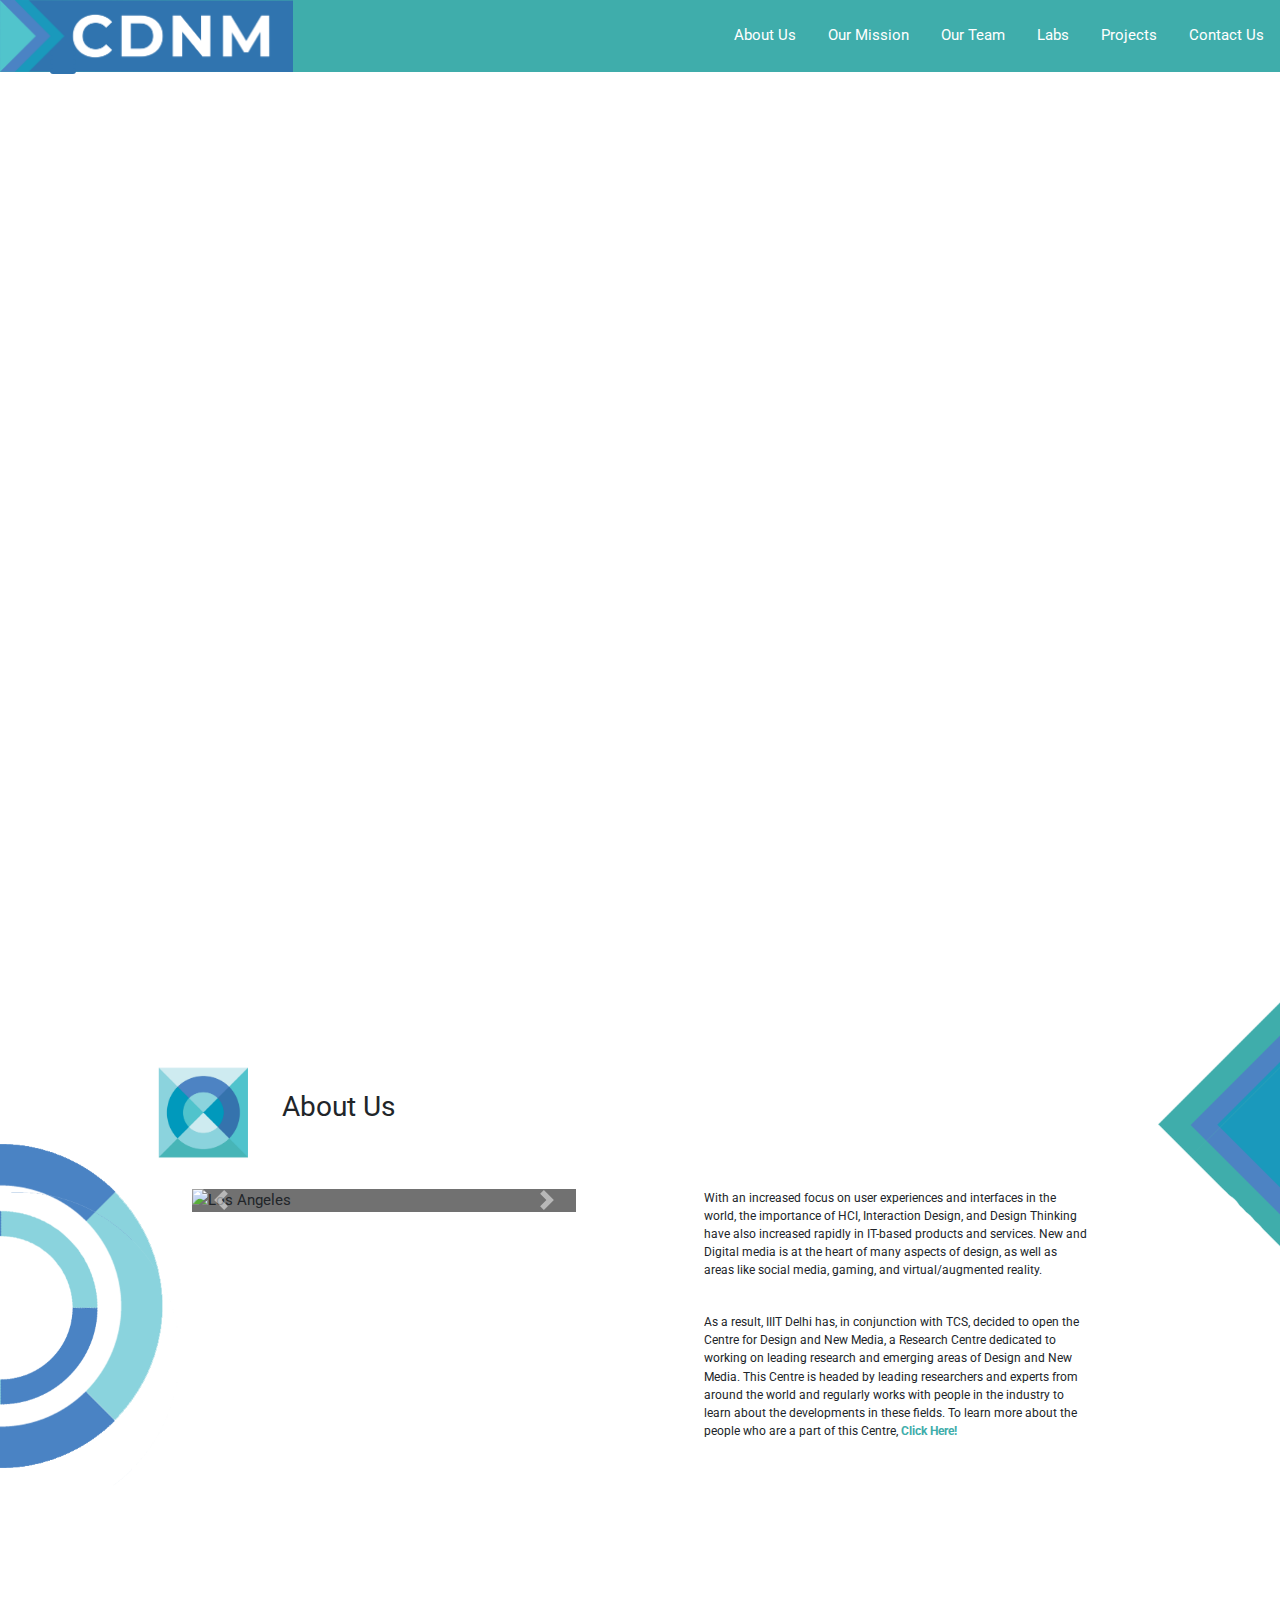
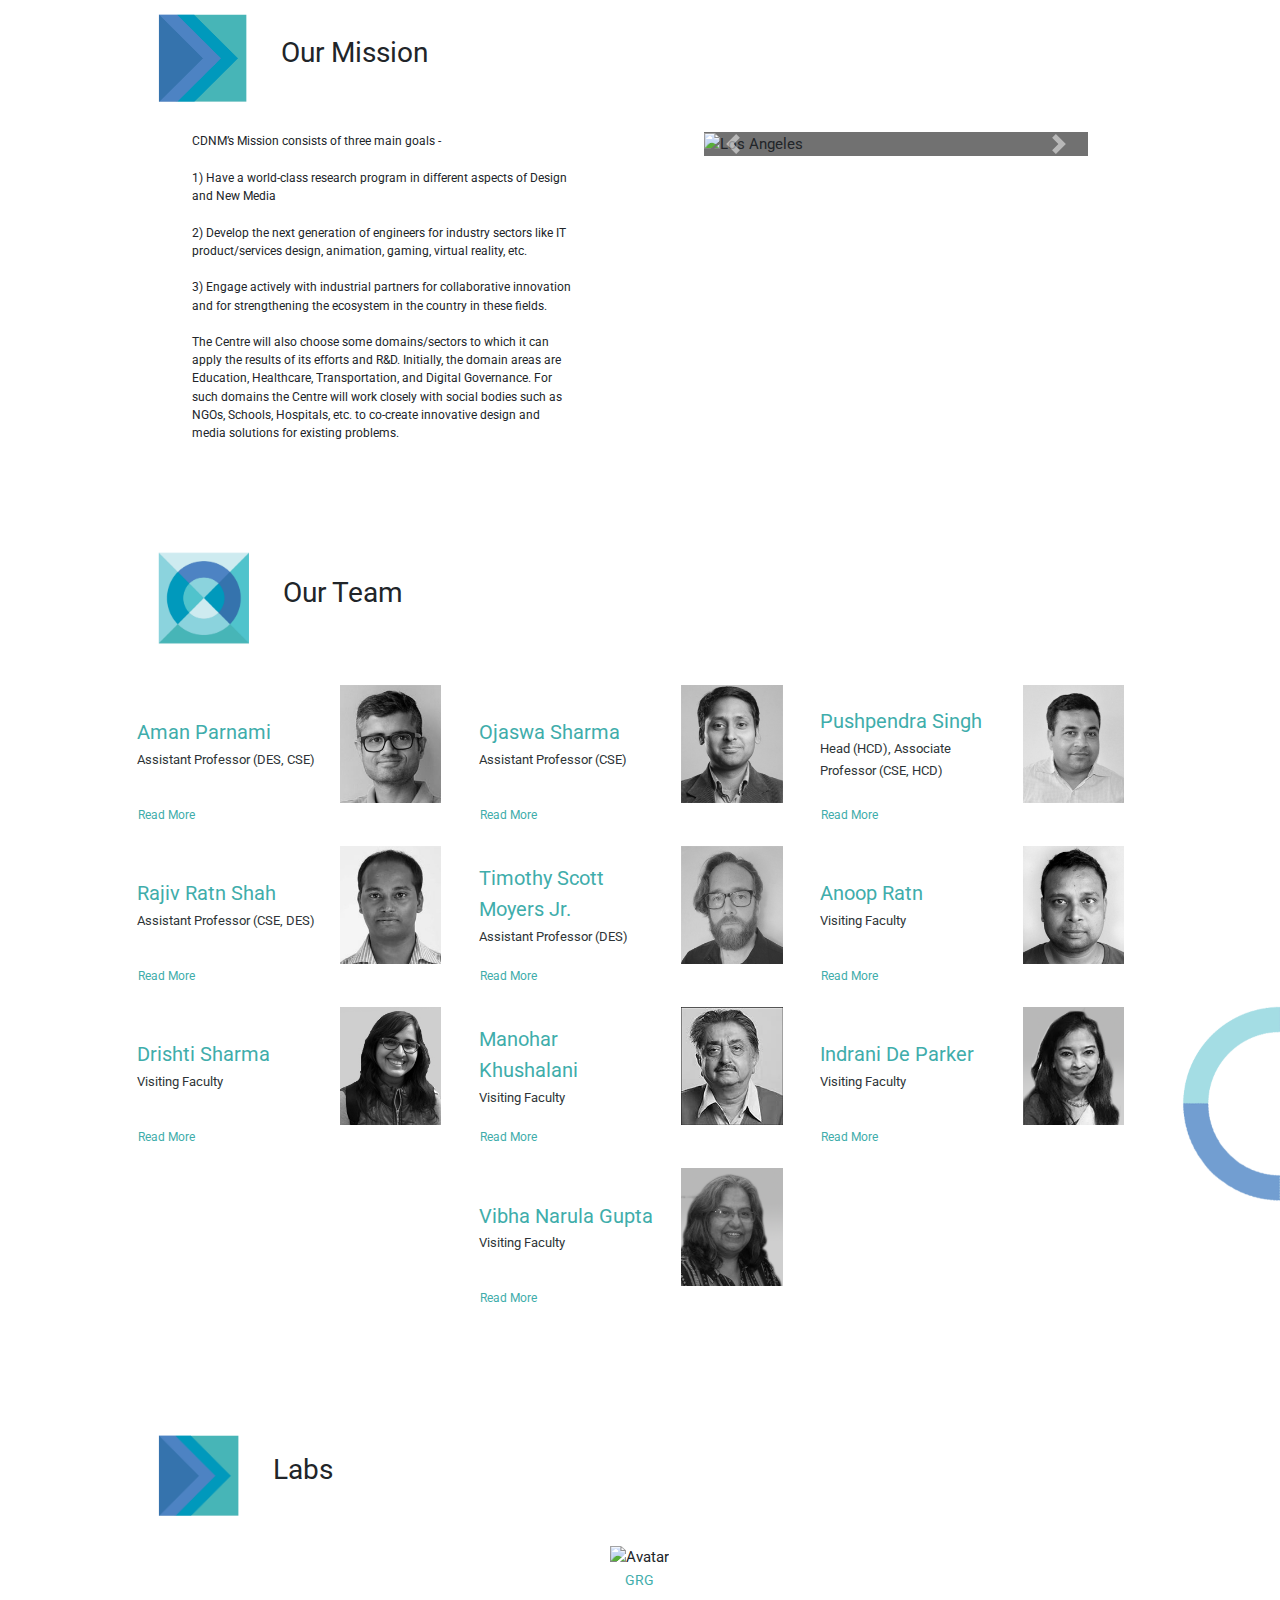
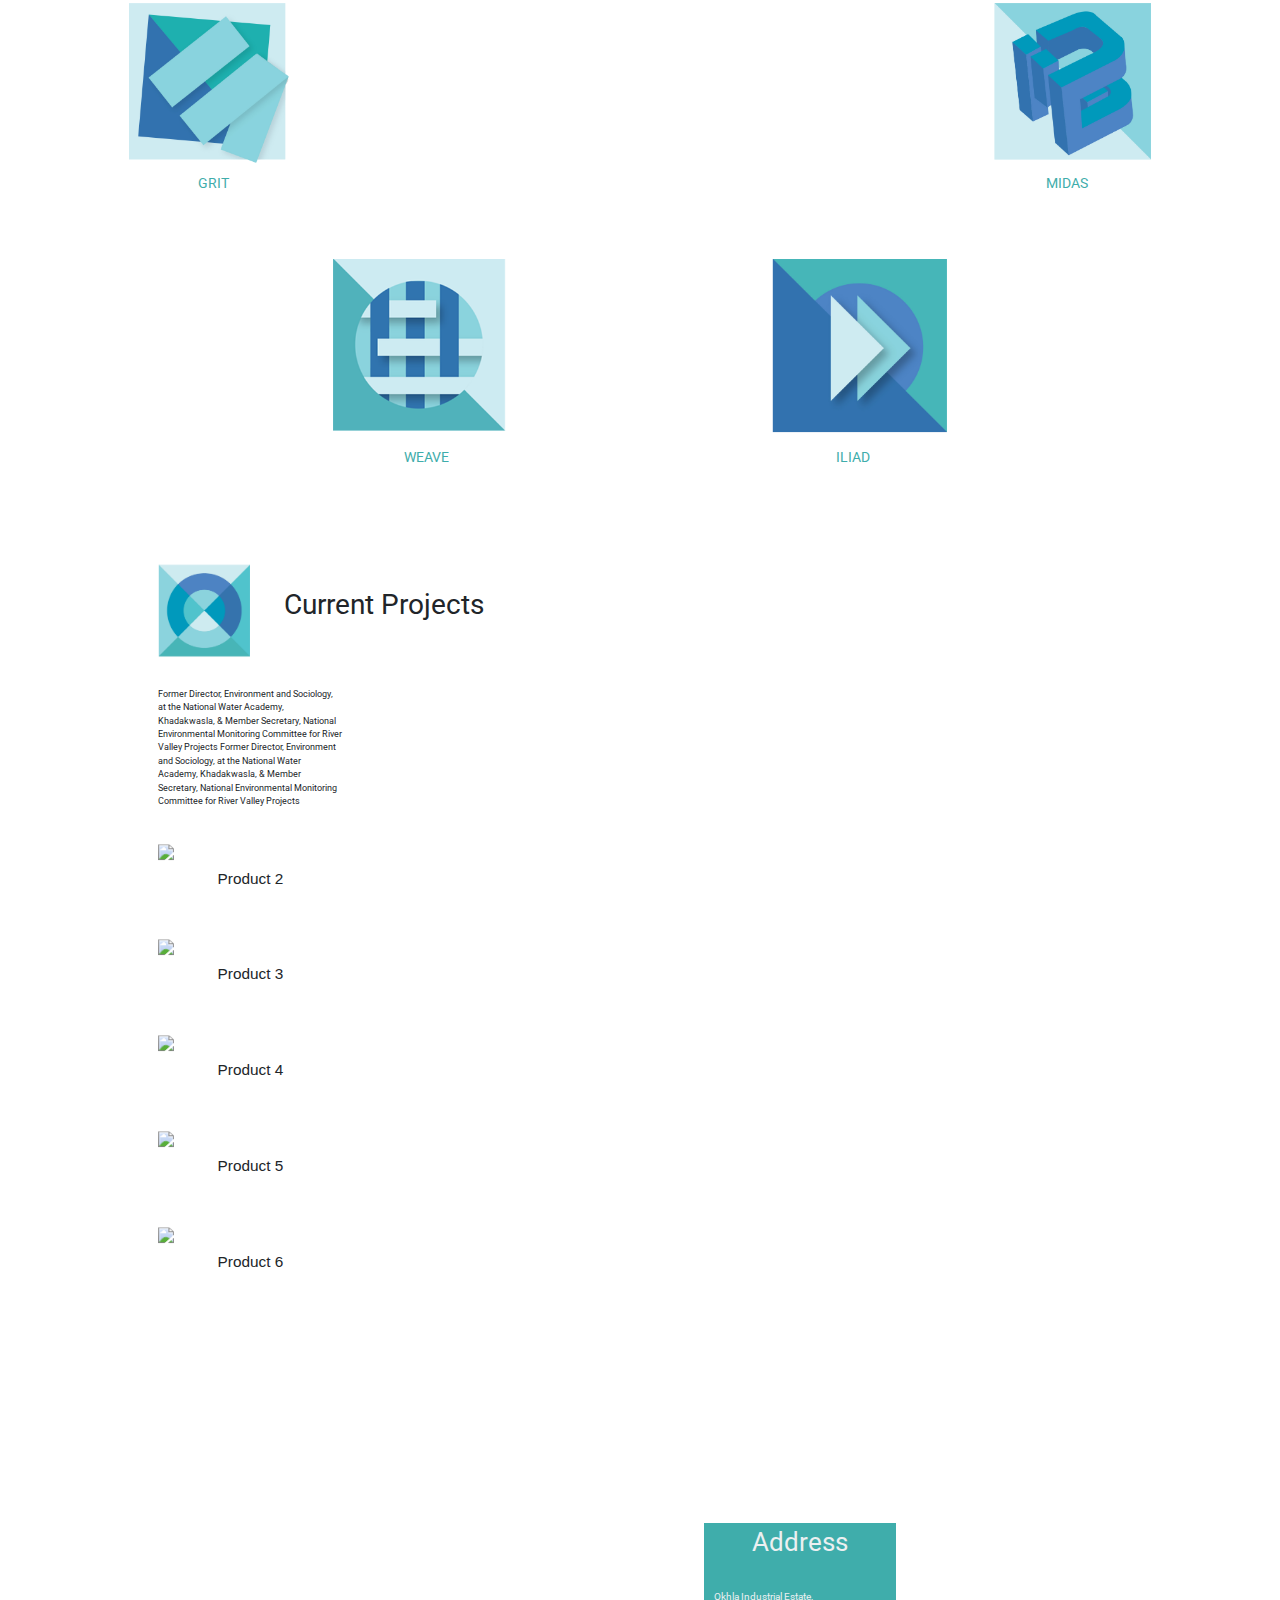
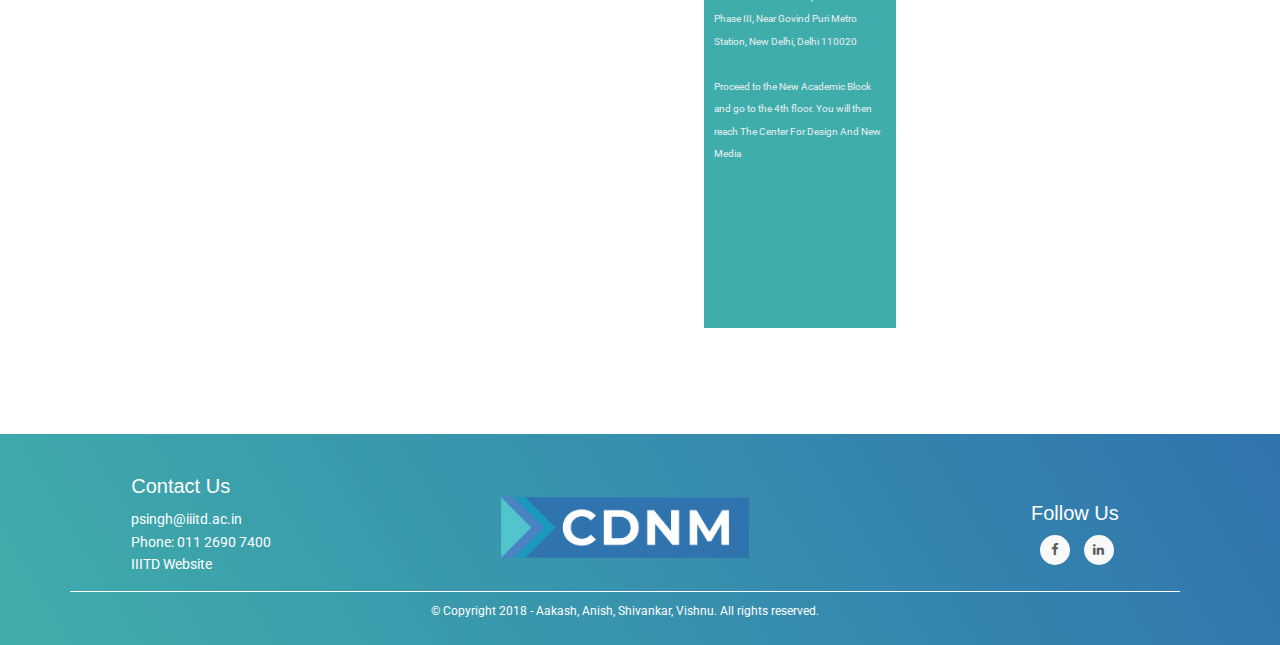
==== commit 9381e6d0: "all changes done" ====
--- a/desktop.html
+++ b/desktop.html
@@ -16,9 +16,20 @@
 	<link rel="stylesheet" href="https://www.w3schools.com/w3css/4/w3.css">
 	<link rel="stylesheet" href="https://unpkg.com/flickity@2.0/dist/flickity.min.css">
 <script src="https://unpkg.com/flickity@2.0/dist/flickity.pkgd.min.js"></script>
+<script type="text/javascript">
+		window.addEventListener("scroll",function(){
+		  var target = document.getElementsByTagName('header');
+		  if(window.pageYOffset > 500){
+		   target[0].style.display = "block"; 
+		  }
+		  else if(window.pageYOffset < 500){
+		    target[0].style.display = "none";
+		  }
+		},false);
+	</script>
 </head>
 <body>
-	<header>
+	<header id="dvid">
 		<nav role="navigation" style="height: 100%;color: #ededed;">
 		  <div id="menuToggle">
 		    <!--
@@ -70,7 +81,7 @@
 	<section id="home">
 		
 	</section>
-	<div>
+	<div id="othdiv">
 	</div>
 	<section id="aboutus" style="height: auto;padding: 5% 0%">
 		<div class="title-left">
@@ -723,8 +734,8 @@
 	<div id="contactlast" style="width: 100%;height: 10vh;"></div>
 	<section style="height: auto;display: inline-block;">
 		<div style="margin-left: 25%;">
-			<div id="googleMap" style="width:40%;height:38.4vh;float: left;"></div>
-			<div style="float: left; width: 20%;height: 38.4vh;background-color: #3fadab; padding: 0px 1%;">
+			<div id="googleMap" style="width:40%;height:45vh;float: left;"></div>
+			<div style="float: left; width: 20%;height: 45vh;background-color: #3fadab; padding: 0px 1%;">
 					<center><font style="font-size: 2vw;color: #ecf0f1;margin-top: 20%;">Address<br></font></center>
 					<font style="color: #ecf0f1;font-size: 0.8vw"><br>Okhla Industrial Estate, <br>Phase III, Near Govind Puri Metro Station, New Delhi, Delhi 110020</font>
 					<font style="color: #ecf0f1;font-size: 0.8vw"><br><br>Proceed to the New Academic Block and go to the 4th floor. You will then reach The Center For Design And New Media</font>
@@ -750,12 +761,15 @@
       </div>
       <div class="col-md-3 col-sm-6">
         <!--Column1-->
+          <div class="footer-pad">
+          	<img src="logos/logo.png" style="width: 100%;">
+        </div>
       </div>
     	<div class="col-md-3" style="text-align: right;">
     		<h4>Follow Us</h4>
             <ul class="social-network social-circle">
-             <li><a href="#" class="icoFacebook" title="Facebook"><i class="fa fa-facebook"></i></a></li>
-             <li><a href="#" class="icoLinkedin" title="Linkedin"><i class="fa fa-linkedin"></i></a></li>
+             <li><a href="https://www.facebook.com/IIITDelhi/" class="icoFacebook" title="Facebook"><i class="fa fa-facebook"></i></a></li>
+             <li><a href="https://www.linkedin.com/school/iiit-delhi/?originalSubdomain=in" class="icoLinkedin" title="Linkedin"><i class="fa fa-linkedin"></i></a></li>
             </ul>				
 		</div>
     </div>
@@ -828,7 +842,7 @@
 		var map=new google.maps.Map(document.getElementById("googleMap"),mapProp);
 		}
 	</script>
-
+	
 	<script src="https://maps.googleapis.com/maps/api/js?key=AIzaSyA8A0kj3LhwnFY1k8W_E3gRaTEB4SvNIUs&callback=myMap"></script>
 
 	<script type="text/javascript" src="js/main2.js"></script>
--- a/css/desktop_style.css
+++ b/css/desktop_style.css
@@ -570,7 +570,7 @@
   position: absolute;
   width: 30vh;
   height: 110vh;
-  margin: -12vh 0 0 -7vh;
+  margin: -12vh 0 0 -8vh;
   padding: 60%;
   padding-top: 125%;
   
@@ -947,6 +947,7 @@
   white-space: nowrap;
   background: #34adab;
   background-image: url("../images/top/top.png");
+  background-repeat: no-repeat;
   background-position: center;
   visibility: hidden;
   opacity: 0;
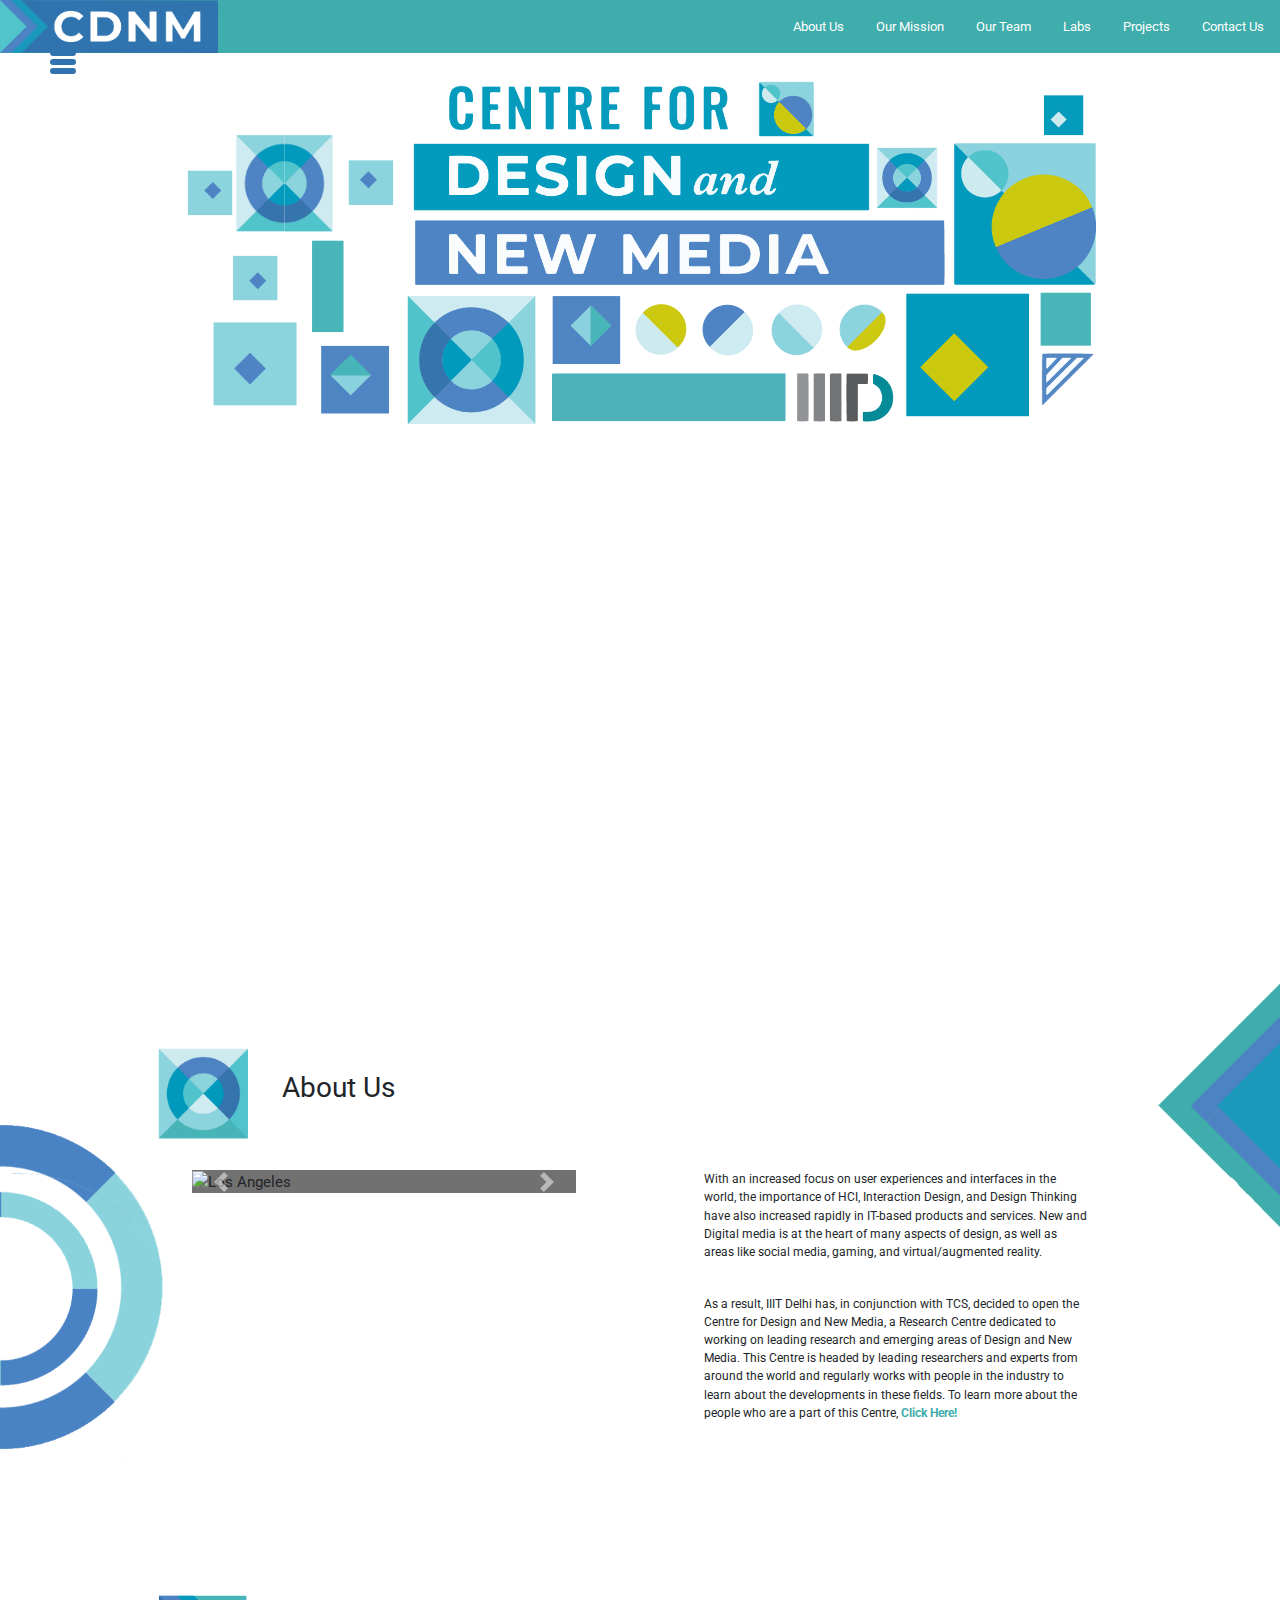
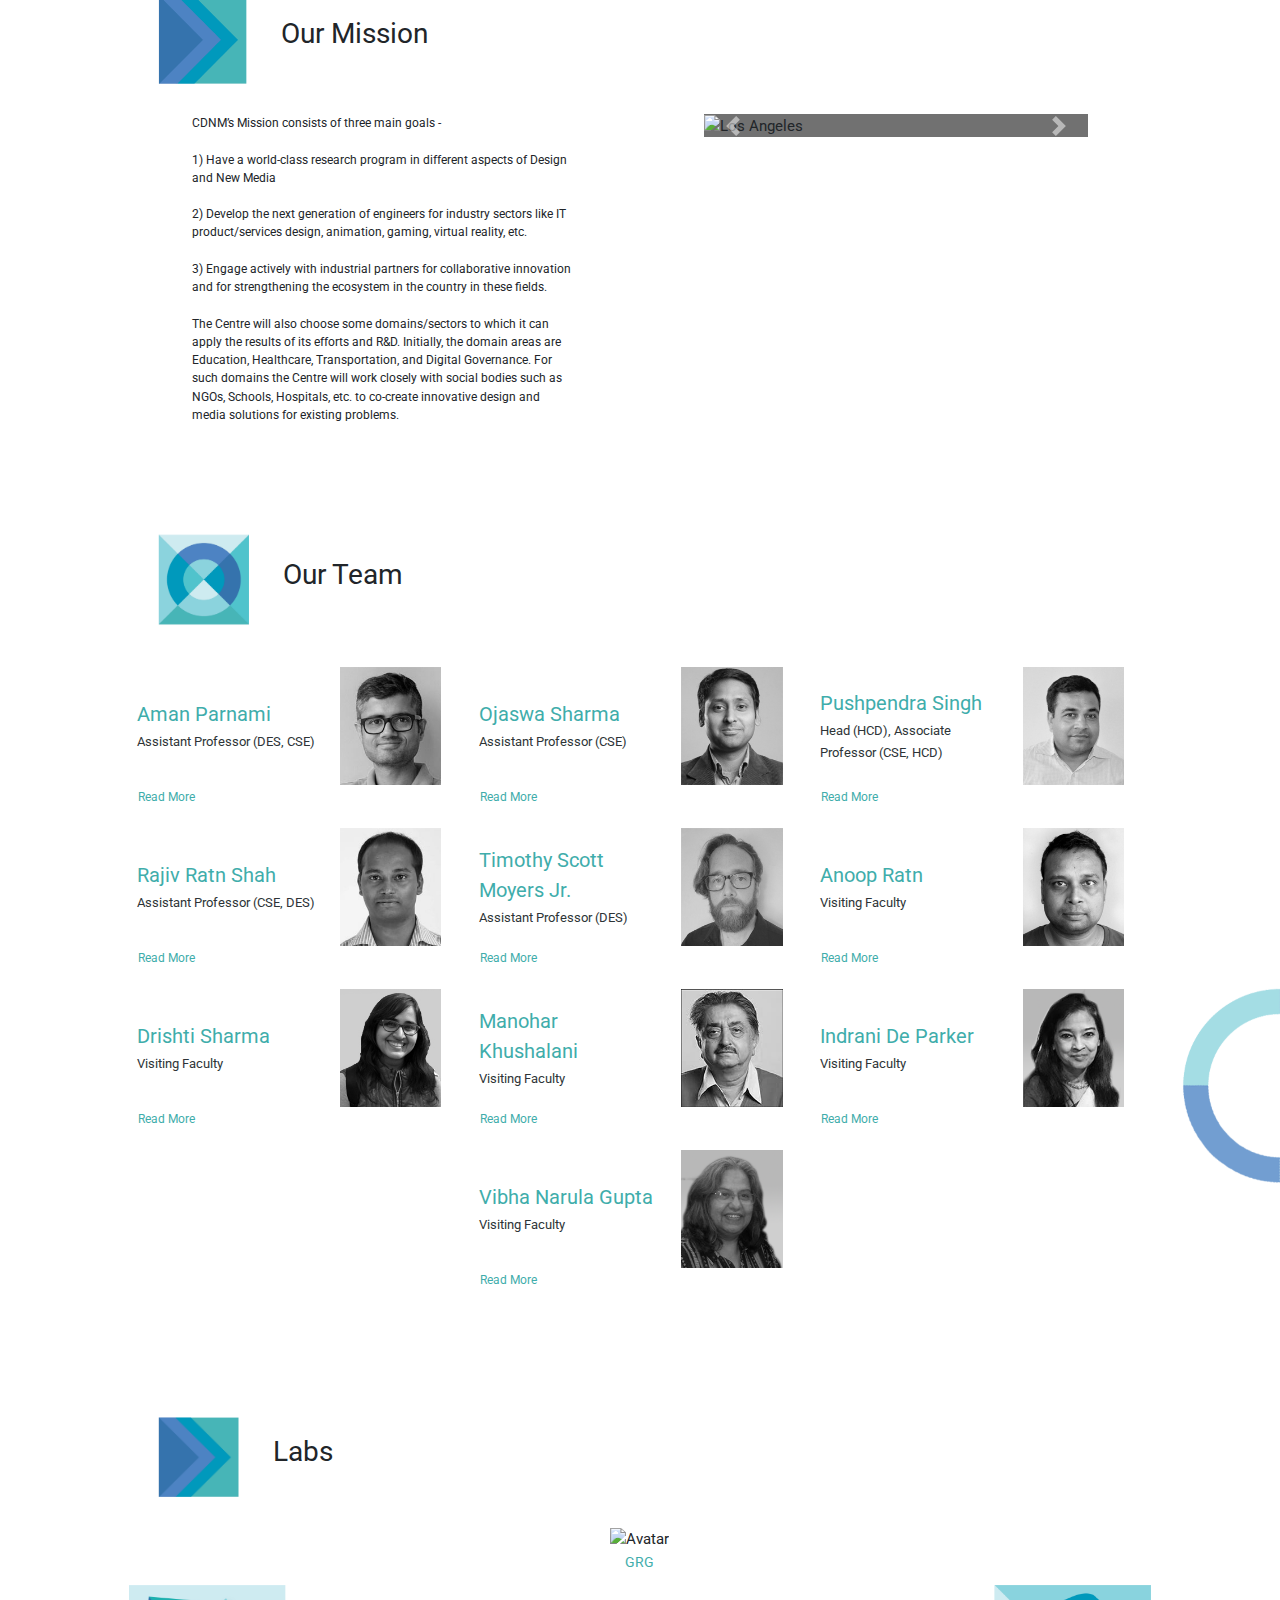
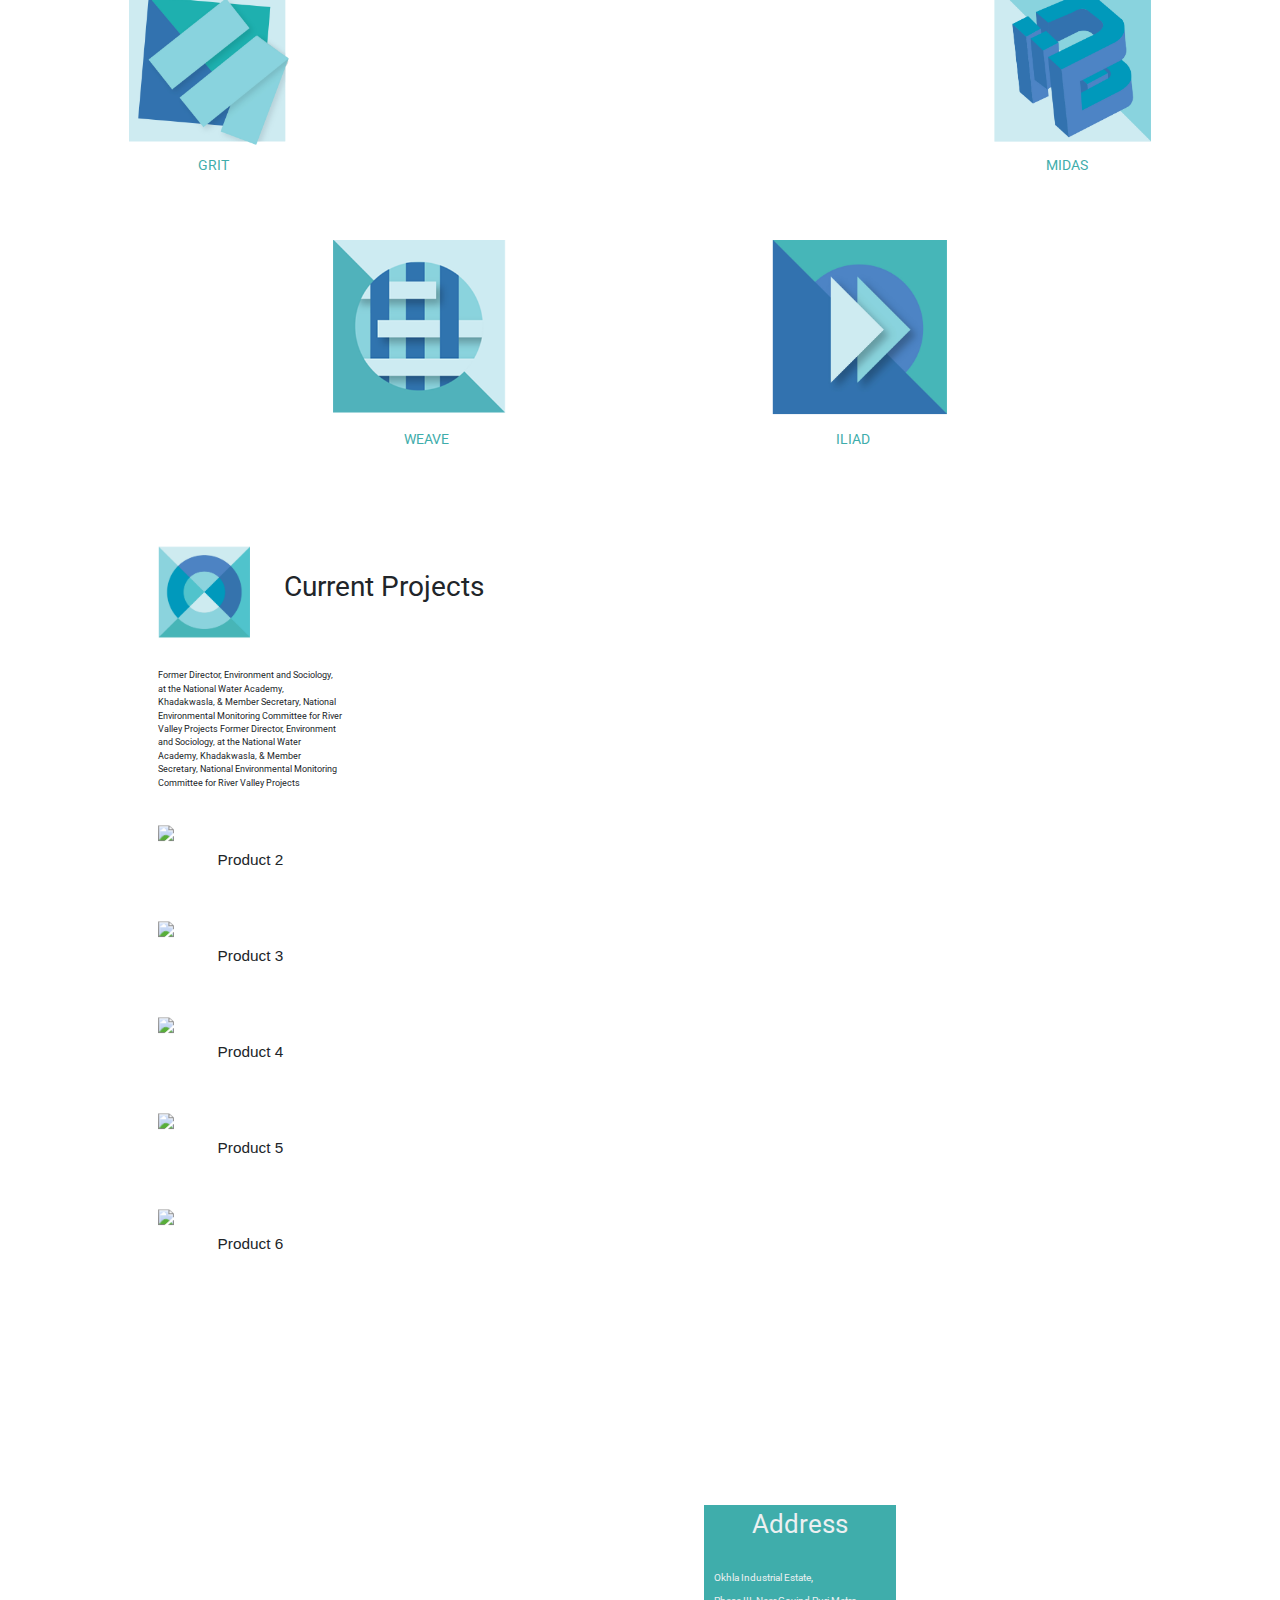
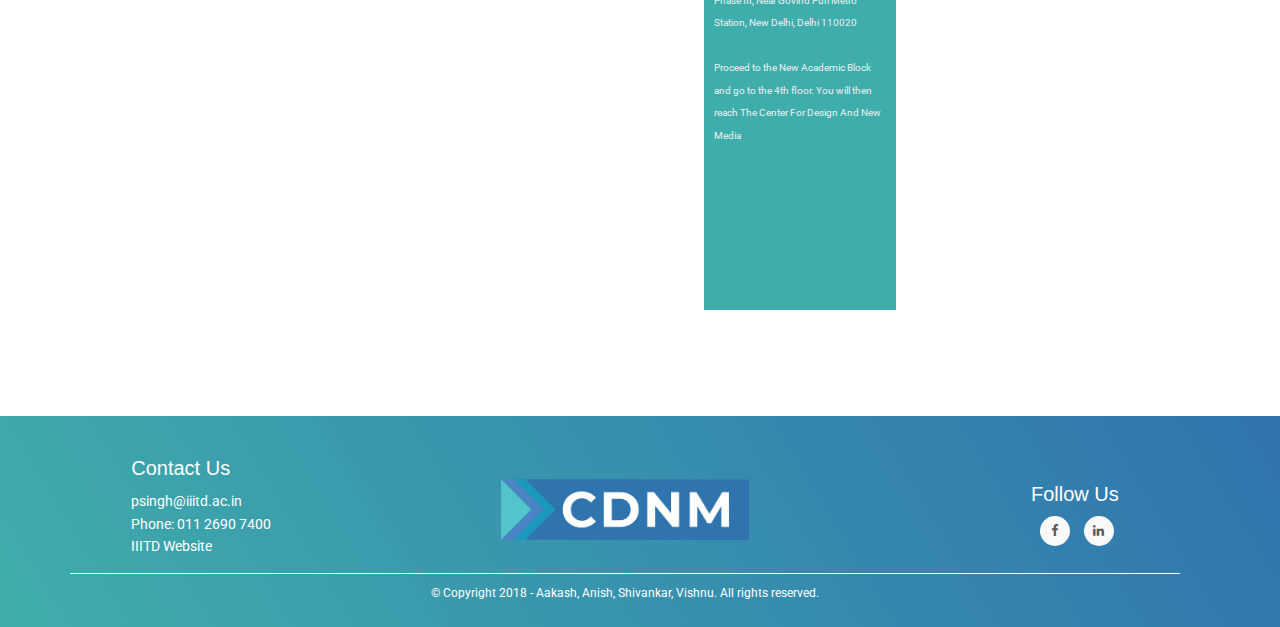
==== commit c4e101be: "done with the fuckin animation" ====
--- a/desktop.html
+++ b/desktop.html
@@ -27,6 +27,7 @@
 		  }
 		},false);
 	</script>
+	<link rel="shortcut icon" href="favicon.ico" type="image/x-icon"/>
 </head>
 <body>
 	<header id="dvid">
@@ -65,7 +66,7 @@
 	</header>
 	<div id="nav-bar"">
 		<div style="display: flex;align-items: center;">
-			<div style="width: 40%;height: 100%;">
+			<div style="width: 27%;height: 100%;">
 				<a href="" style=""><img src="logos/logo.png" style="width: 80%;z-index: 99;"></a>
 			</div>
 			<ul style="width: 100%;">
@@ -79,7 +80,37 @@
 		</div>
 	</div>
 	<section id="home">
-		
+		<!-- build:scripto --><script>"undefined"!=typeof navigator&&function(t,e){"function"==typeof define&&define.amd?define(function(){return e(t)}):"object"==typeof module&&module.exports?module.exports=e(t):(t.lottie=e(t),t.bodymovin=t.lottie)}(window||{},function(window){"use strict";function ProjectInterface(){return{}}function roundValues(t){bm_rnd=t?Math.round:function(t){return t}}function styleDiv(t){t.style.position="absolute",t.style.top=0,t.style.left=0,t.style.display="block",t.style.transformOrigin=t.style.webkitTransformOrigin="0 0",t.style.backfaceVisibility=t.style.webkitBackfaceVisibility="visible",t.style.transformStyle=t.style.webkitTransformStyle=t.style.mozTransformStyle="preserve-3d"}function BMEnterFrameEvent(t,e,r,i){this.type=t,this.currentTime=e,this.totalTime=r,this.direction=i<0?-1:1}function BMCompleteEvent(t,e){this.type=t,this.direction=e<0?-1:1}function BMCompleteLoopEvent(t,e,r,i){this.type=t,this.currentLoop=r,this.totalLoops=e,this.direction=i<0?-1:1}function BMSegmentStartEvent(t,e,r){this.type=t,this.firstFrame=e,this.totalFrames=r}function BMDestroyEvent(t,e){this.type=t,this.target=e}function randomString(t,e){void 0===e&&(e="abcdefghijklmnopqrstuvwxyzABCDEFGHIJKLMNOPQRSTUVWXYZ1234567890");var r,i="";for(r=t;r>0;--r)i+=e[Math.round(Math.random()*(e.length-1))];return i}function HSVtoRGB(t,e,r){var i,s,a,n,o,h,l,p;switch(n=Math.floor(6*t),o=6*t-n,h=r*(1-e),l=r*(1-o*e),p=r*(1-(1-o)*e),n%6){case 0:i=r,s=p,a=h;break;case 1:i=l,s=r,a=h;break;case 2:i=h,s=r,a=p;break;case 3:i=h,s=l,a=r;break;case 4:i=p,s=h,a=r;break;case 5:i=r,s=h,a=l}return[i,s,a]}function RGBtoHSV(t,e,r){var i,s=Math.max(t,e,r),a=Math.min(t,e,r),n=s-a,o=0===s?0:n/s,h=s/255;switch(s){case a:i=0;break;case t:i=e-r+n*(e<r?6:0),i/=6*n;break;case e:i=r-t+2*n,i/=6*n;break;case r:i=t-e+4*n,i/=6*n}return[i,o,h]}function addSaturationToRGB(t,e){var r=RGBtoHSV(255*t[0],255*t[1],255*t[2]);return r[1]+=e,r[1]>1?r[1]=1:r[1]<=0&&(r[1]=0),HSVtoRGB(r[0],r[1],r[2])}function addBrightnessToRGB(t,e){var r=RGBtoHSV(255*t[0],255*t[1],255*t[2]);return r[2]+=e,r[2]>1?r[2]=1:r[2]<0&&(r[2]=0),HSVtoRGB(r[0],r[1],r[2])}function addHueToRGB(t,e){var r=RGBtoHSV(255*t[0],255*t[1],255*t[2]);return r[0]+=e/360,r[0]>1?r[0]-=1:r[0]<0&&(r[0]+=1),HSVtoRGB(r[0],r[1],r[2])}function BaseEvent(){}function createSizedArray(t){return Array.apply(null,{length:t})}function createNS(t){return document.createElementNS(svgNS,t)}function createTag(t){return document.createElement(t)}function DynamicPropertyContainer(){}function extendPrototype(t,e){var r,i,s=t.length;for(r=0;r<s;r+=1){i=t[r].prototype;for(var a in i)i.hasOwnProperty(a)&&(e.prototype[a]=i[a])}}function getDescriptor(t,e){return Object.getOwnPropertyDescriptor(t,e)}function createProxyFunction(t){function e(){}return e.prototype=t,e}function bezFunction(){function t(t,e,r,i,s,a){var n=t*i+e*s+r*a-s*i-a*t-r*e;return n>-.001&&n<.001}function e(e,r,i,s,a,n,o,h,l){if(0===i&&0===n&&0===l)return t(e,r,s,a,o,h);var p,f=Math.sqrt(Math.pow(s-e,2)+Math.pow(a-r,2)+Math.pow(n-i,2)),m=Math.sqrt(Math.pow(o-e,2)+Math.pow(h-r,2)+Math.pow(l-i,2)),c=Math.sqrt(Math.pow(o-s,2)+Math.pow(h-a,2)+Math.pow(l-n,2));return p=f>m?f>c?f-m-c:c-m-f:c>m?c-m-f:m-f-c,p>-1e-4&&p<1e-4}function r(t){var e,r=segments_length_pool.newElement(),i=t.c,s=t.v,a=t.o,n=t.i,o=t._length,l=r.lengths,p=0;for(e=0;e<o-1;e+=1)l[e]=h(s[e],s[e+1],a[e],n[e+1]),p+=l[e].addedLength;return i&&o&&(l[e]=h(s[e],s[0],a[e],n[0]),p+=l[e].addedLength),r.totalLength=p,r}function i(t){this.segmentLength=0,this.points=new Array(t)}function s(t,e){this.partialLength=t,this.point=e}function a(t,e){var r=e.percents,i=e.lengths,s=r.length,a=bm_floor((s-1)*t),n=t*e.addedLength,o=0;if(a===s-1||0===a||n===i[a])return r[a];for(var h=i[a]>n?-1:1,l=!0;l;)if(i[a]<=n&&i[a+1]>n?(o=(n-i[a])/(i[a+1]-i[a]),l=!1):a+=h,a<0||a>=s-1){if(a===s-1)return r[a];l=!1}return r[a]+(r[a+1]-r[a])*o}function n(t,e,r,i,s,n){var o=a(s,n),h=1-o,l=Math.round(1e3*(h*h*h*t[0]+(o*h*h+h*o*h+h*h*o)*r[0]+(o*o*h+h*o*o+o*h*o)*i[0]+o*o*o*e[0]))/1e3,p=Math.round(1e3*(h*h*h*t[1]+(o*h*h+h*o*h+h*h*o)*r[1]+(o*o*h+h*o*o+o*h*o)*i[1]+o*o*o*e[1]))/1e3;return[l,p]}function o(t,e,r,i,s,n,o){s=s<0?0:s>1?1:s;var h=a(s,o);n=n>1?1:n;var l,f=a(n,o),m=t.length,c=1-h,d=1-f,u=c*c*c,y=h*c*c*3,g=h*h*c*3,v=h*h*h,b=c*c*d,x=h*c*d+c*h*d+c*c*f,E=h*h*d+c*h*f+h*c*f,P=h*h*f,S=c*d*d,_=h*d*d+c*f*d+c*d*f,C=h*f*d+c*f*f+h*d*f,A=h*f*f,T=d*d*d,k=f*d*d+d*f*d+d*d*f,M=f*f*d+d*f*f+f*d*f,D=f*f*f;for(l=0;l<m;l+=1)p[4*l]=Math.round(1e3*(u*t[l]+y*r[l]+g*i[l]+v*e[l]))/1e3,p[4*l+1]=Math.round(1e3*(b*t[l]+x*r[l]+E*i[l]+P*e[l]))/1e3,p[4*l+2]=Math.round(1e3*(S*t[l]+_*r[l]+C*i[l]+A*e[l]))/1e3,p[4*l+3]=Math.round(1e3*(T*t[l]+k*r[l]+M*i[l]+D*e[l]))/1e3;return p}var h=(Math,function(){return function(t,e,r,i){var s,a,n,o,h,l,p=defaultCurveSegments,f=0,m=[],c=[],d=bezier_length_pool.newElement();for(n=r.length,s=0;s<p;s+=1){for(h=s/(p-1),l=0,a=0;a<n;a+=1)o=bm_pow(1-h,3)*t[a]+3*bm_pow(1-h,2)*h*r[a]+3*(1-h)*bm_pow(h,2)*i[a]+bm_pow(h,3)*e[a],m[a]=o,null!==c[a]&&(l+=bm_pow(m[a]-c[a],2)),c[a]=m[a];l&&(l=bm_sqrt(l),f+=l),d.percents[s]=h,d.lengths[s]=f}return d.addedLength=f,d}}()),l=function(){var e={};return function(r){var a=r.s,n=r.e,o=r.to,h=r.ti,l=(a[0]+"_"+a[1]+"_"+n[0]+"_"+n[1]+"_"+o[0]+"_"+o[1]+"_"+h[0]+"_"+h[1]).replace(/\./g,"p");if(e[l])return void(r.bezierData=e[l]);var p,f,m,c,d,u,y,g=defaultCurveSegments,v=0,b=null;2===a.length&&(a[0]!=n[0]||a[1]!=n[1])&&t(a[0],a[1],n[0],n[1],a[0]+o[0],a[1]+o[1])&&t(a[0],a[1],n[0],n[1],n[0]+h[0],n[1]+h[1])&&(g=2);var x=new i(g);for(m=o.length,p=0;p<g;p+=1){for(y=createSizedArray(m),d=p/(g-1),u=0,f=0;f<m;f+=1)c=bm_pow(1-d,3)*a[f]+3*bm_pow(1-d,2)*d*(a[f]+o[f])+3*(1-d)*bm_pow(d,2)*(n[f]+h[f])+bm_pow(d,3)*n[f],y[f]=c,null!==b&&(u+=bm_pow(y[f]-b[f],2));u=bm_sqrt(u),v+=u,x.points[p]=new s(u,y),b=y}x.segmentLength=v,r.bezierData=x,e[l]=x}}(),p=createTypedArray("float32",8);return{getSegmentsLength:r,getNewSegment:o,getPointInSegment:n,buildBezierData:l,pointOnLine2D:t,pointOnLine3D:e}}function dataFunctionManager(){function t(s,a,o){var h,l,p,f,m,c,d,u,y=s.length;for(f=0;f<y;f+=1)if(h=s[f],"ks"in h&&!h.completed){if(h.completed=!0,h.tt&&(s[f-1].td=h.tt),l=[],p=-1,h.hasMask){var g=h.masksProperties;for(c=g.length,m=0;m<c;m+=1)if(g[m].pt.k.i)i(g[m].pt.k);else for(u=g[m].pt.k.length,d=0;d<u;d+=1)g[m].pt.k[d].s&&i(g[m].pt.k[d].s[0]),g[m].pt.k[d].e&&i(g[m].pt.k[d].e[0])}0===h.ty?(h.layers=e(h.refId,a),t(h.layers,a,o)):4===h.ty?r(h.shapes):5==h.ty&&n(h,o)}}function e(t,e){for(var r=0,i=e.length;r<i;){if(e[r].id===t)return e[r].layers.__used?JSON.parse(JSON.stringify(e[r].layers)):(e[r].layers.__used=!0,e[r].layers);r+=1}}function r(t){var e,s,a,n=t.length,o=!1;for(e=n-1;e>=0;e-=1)if("sh"==t[e].ty){if(t[e].ks.k.i)i(t[e].ks.k);else for(a=t[e].ks.k.length,s=0;s<a;s+=1)t[e].ks.k[s].s&&i(t[e].ks.k[s].s[0]),t[e].ks.k[s].e&&i(t[e].ks.k[s].e[0]);o=!0}else"gr"==t[e].ty&&r(t[e].it)}function i(t){var e,r=t.i.length;for(e=0;e<r;e+=1)t.i[e][0]+=t.v[e][0],t.i[e][1]+=t.v[e][1],t.o[e][0]+=t.v[e][0],t.o[e][1]+=t.v[e][1]}function s(t,e){var r=e?e.split("."):[100,100,100];return t[0]>r[0]||!(r[0]>t[0])&&(t[1]>r[1]||!(r[1]>t[1])&&(t[2]>r[2]||!(r[2]>t[2])&&void 0))}function a(e,r){e.__complete||(l(e),o(e),h(e),p(e),t(e.layers,e.assets,r),e.__complete=!0)}function n(t,e){0!==t.t.a.length||"m"in t.t.p||(t.singleShape=!0)}var o=function(){function t(t){var e=t.t.d;t.t.d={k:[{s:e,t:0}]}}function e(e){var r,i=e.length;for(r=0;r<i;r+=1)5===e[r].ty&&t(e[r])}var r=[4,4,14];return function(t){if(s(r,t.v)&&(e(t.layers),t.assets)){var i,a=t.assets.length;for(i=0;i<a;i+=1)t.assets[i].layers&&e(t.assets[i].layers)}}}(),h=function(){var t=[4,7,99];return function(e){if(e.chars&&!s(t,e.v)){var r,a,n,o,h,l=e.chars.length;for(r=0;r<l;r+=1)if(e.chars[r].data&&e.chars[r].data.shapes)for(h=e.chars[r].data.shapes[0].it,n=h.length,a=0;a<n;a+=1)o=h[a].ks.k,o.__converted||(i(h[a].ks.k),o.__converted=!0)}}}(),l=function(){function t(e){var r,i,s,a=e.length;for(r=0;r<a;r+=1)if("gr"===e[r].ty)t(e[r].it);else if("fl"===e[r].ty||"st"===e[r].ty)if(e[r].c.k&&e[r].c.k[0].i)for(s=e[r].c.k.length,i=0;i<s;i+=1)e[r].c.k[i].s&&(e[r].c.k[i].s[0]/=255,e[r].c.k[i].s[1]/=255,e[r].c.k[i].s[2]/=255,e[r].c.k[i].s[3]/=255),e[r].c.k[i].e&&(e[r].c.k[i].e[0]/=255,e[r].c.k[i].e[1]/=255,e[r].c.k[i].e[2]/=255,e[r].c.k[i].e[3]/=255);else e[r].c.k[0]/=255,e[r].c.k[1]/=255,e[r].c.k[2]/=255,e[r].c.k[3]/=255}function e(e){var r,i=e.length;for(r=0;r<i;r+=1)4===e[r].ty&&t(e[r].shapes)}var r=[4,1,9];return function(t){if(s(r,t.v)&&(e(t.layers),t.assets)){var i,a=t.assets.length;for(i=0;i<a;i+=1)t.assets[i].layers&&e(t.assets[i].layers)}}}(),p=function(){function t(e){var r,i,s,a=e.length,n=!1;for(r=a-1;r>=0;r-=1)if("sh"==e[r].ty){if(e[r].ks.k.i)e[r].ks.k.c=e[r].closed;else for(s=e[r].ks.k.length,i=0;i<s;i+=1)e[r].ks.k[i].s&&(e[r].ks.k[i].s[0].c=e[r].closed),e[r].ks.k[i].e&&(e[r].ks.k[i].e[0].c=e[r].closed);n=!0}else"gr"==e[r].ty&&t(e[r].it)}function e(e){var r,i,s,a,n,o,h=e.length;for(i=0;i<h;i+=1){if(r=e[i],r.hasMask){var l=r.masksProperties;for(a=l.length,s=0;s<a;s+=1)if(l[s].pt.k.i)l[s].pt.k.c=l[s].cl;else for(o=l[s].pt.k.length,n=0;n<o;n+=1)l[s].pt.k[n].s&&(l[s].pt.k[n].s[0].c=l[s].cl),l[s].pt.k[n].e&&(l[s].pt.k[n].e[0].c=l[s].cl)}4===r.ty&&t(r.shapes)}}var r=[4,4,18];return function(t){if(s(r,t.v)&&(e(t.layers),t.assets)){var i,a=t.assets.length;for(i=0;i<a;i+=1)t.assets[i].layers&&e(t.assets[i].layers)}}}(),f={};return f.completeData=a,f}function ShapePath(){this.c=!1,this._length=0,this._maxLength=8,this.v=createSizedArray(this._maxLength),this.o=createSizedArray(this._maxLength),this.i=createSizedArray(this._maxLength)}function ShapeModifier(){}function TrimModifier(){}function RoundCornersModifier(){}function RepeaterModifier(){}function ShapeCollection(){this._length=0,this._maxLength=4,this.shapes=createSizedArray(this._maxLength)}function DashProperty(t,e,r,i){this.elem=t,this.frameId=-1,this.dataProps=createSizedArray(e.length),this.renderer=r,this.k=!1,this.dashStr="",this.dashArray=createTypedArray("float32",e.length?e.length-1:0),this.dashoffset=createTypedArray("float32",1),this.initDynamicPropertyContainer(i);var s,a,n=e.length||0;for(s=0;s<n;s+=1)a=PropertyFactory.getProp(t,e[s].v,0,0,this),this.k=a.k||this.k,this.dataProps[s]={n:e[s].n,p:a};this.k||this.getValue(!0),this._isAnimated=this.k}function GradientProperty(t,e,r){this.data=e,this.c=createTypedArray("uint8c",4*e.p);var i=e.k.k[0].s?e.k.k[0].s.length-4*e.p:e.k.k.length-4*e.p;this.o=createTypedArray("float32",i),this._cmdf=!1,this._omdf=!1,this._collapsable=this.checkCollapsable(),this._hasOpacity=i,this.initDynamicPropertyContainer(r),this.prop=PropertyFactory.getProp(t,e.k,1,null,this),this.k=this.prop.k,this.getValue(!0)}function TextAnimatorProperty(t,e,r){this._isFirstFrame=!0,this._hasMaskedPath=!1,this._frameId=-1,this._textData=t,this._renderType=e,this._elem=r,this._animatorsData=createSizedArray(this._textData.a.length),this._pathData={},this._moreOptions={alignment:{}},this.renderedLetters=[],this.lettersChangedFlag=!1,this.initDynamicPropertyContainer(r)}function TextAnimatorDataProperty(t,e,r){var i={propType:!1},s=PropertyFactory.getProp,a=e.a;this.a={r:a.r?s(t,a.r,0,degToRads,r):i,rx:a.rx?s(t,a.rx,0,degToRads,r):i,ry:a.ry?s(t,a.ry,0,degToRads,r):i,sk:a.sk?s(t,a.sk,0,degToRads,r):i,sa:a.sa?s(t,a.sa,0,degToRads,r):i,s:a.s?s(t,a.s,1,.01,r):i,a:a.a?s(t,a.a,1,0,r):i,o:a.o?s(t,a.o,0,.01,r):i,p:a.p?s(t,a.p,1,0,r):i,sw:a.sw?s(t,a.sw,0,0,r):i,sc:a.sc?s(t,a.sc,1,0,r):i,fc:a.fc?s(t,a.fc,1,0,r):i,fh:a.fh?s(t,a.fh,0,0,r):i,fs:a.fs?s(t,a.fs,0,.01,r):i,fb:a.fb?s(t,a.fb,0,.01,r):i,t:a.t?s(t,a.t,0,0,r):i},this.s=TextSelectorProp.getTextSelectorProp(t,e.s,r),this.s.t=e.s.t}function LetterProps(t,e,r,i,s,a){this.o=t,this.sw=e,this.sc=r,this.fc=i,this.m=s,this.p=a,this._mdf={o:!0,sw:!!e,sc:!!r,fc:!!i,m:!0,p:!0}}function TextProperty(t,e){this._frameId=initialDefaultFrame,this.pv="",this.v="",this.kf=!1,this._isFirstFrame=!0,this._mdf=!1,this.data=e,this.elem=t,this.comp=this.elem.comp,this.keysIndex=0,this.canResize=!1,this.minimumFontSize=1,this.effectsSequence=[],this.currentData={ascent:0,boxWidth:this.defaultBoxWidth,f:"",fStyle:"",fWeight:"",fc:"",j:"",justifyOffset:"",l:[],lh:0,lineWidths:[],ls:"",of:"",s:"",sc:"",sw:0,t:0,tr:0,sz:0,ps:null,fillColorAnim:!1,strokeColorAnim:!1,strokeWidthAnim:!1,yOffset:0,finalSize:0,finalText:[],finalLineHeight:0,__complete:!1},this.copyData(this.currentData,this.data.d.k[0].s),this.searchProperty()||this.completeTextData(this.currentData)}function BaseRenderer(){}function SVGRenderer(t,e){this.animationItem=t,this.layers=null,this.renderedFrame=-1,this.svgElement=createNS("svg");var r=createNS("defs");this.svgElement.appendChild(r);var i=createNS("g");this.svgElement.appendChild(i),this.layerElement=i,this.renderConfig={preserveAspectRatio:e&&e.preserveAspectRatio||"xMidYMid meet",imagePreserveAspectRatio:e&&e.imagePreserveAspectRatio||"xMidYMid slice",progressiveLoad:e&&e.progressiveLoad||!1,hideOnTransparent:!e||e.hideOnTransparent!==!1,viewBoxOnly:e&&e.viewBoxOnly||!1,viewBoxSize:e&&e.viewBoxSize||!1,className:e&&e.className||""},this.globalData={_mdf:!1,frameNum:-1,defs:r,renderConfig:this.renderConfig},this.elements=[],this.pendingElements=[],this.destroyed=!1,this.rendererType="svg"}function MaskElement(t,e,r){this.data=t,this.element=e,this.globalData=r,this.storedData=[],this.masksProperties=this.data.masksProperties||[],this.maskElement=null;var i,s=this.globalData.defs,a=this.masksProperties?this.masksProperties.length:0;this.viewData=createSizedArray(a),this.solidPath="";var n,o,h,l,p,f,m,c=this.masksProperties,d=0,u=[],y=randomString(10),g="clipPath",v="clip-path";for(i=0;i<a;i++)if(("a"!==c[i].mode&&"n"!==c[i].mode||c[i].inv||100!==c[i].o.k)&&(g="mask",v="mask"),"s"!=c[i].mode&&"i"!=c[i].mode||0!==d?l=null:(l=createNS("rect"),l.setAttribute("fill","#ffffff"),l.setAttribute("width",this.element.comp.data.w||0),l.setAttribute("height",this.element.comp.data.h||0),u.push(l)),n=createNS("path"),"n"!=c[i].mode){d+=1,n.setAttribute("fill","s"===c[i].mode?"#000000":"#ffffff"),n.setAttribute("clip-rule","nonzero");var b;if(0!==c[i].x.k?(g="mask",v="mask",m=PropertyFactory.getProp(this.element,c[i].x,0,null,this.element),b="fi_"+randomString(10),p=createNS("filter"),p.setAttribute("id",b),f=createNS("feMorphology"),f.setAttribute("operator","dilate"),f.setAttribute("in","SourceGraphic"),f.setAttribute("radius","0"),p.appendChild(f),s.appendChild(p),n.setAttribute("stroke","s"===c[i].mode?"#000000":"#ffffff")):(f=null,m=null),this.storedData[i]={elem:n,x:m,expan:f,lastPath:"",lastOperator:"",filterId:b,lastRadius:0},"i"==c[i].mode){h=u.length;var x=createNS("g");for(o=0;o<h;o+=1)x.appendChild(u[o]);var E=createNS("mask");E.setAttribute("mask-type","alpha"),E.setAttribute("id",y+"_"+d),E.appendChild(n),s.appendChild(E),x.setAttribute("mask","url("+locationHref+"#"+y+"_"+d+")"),u.length=0,u.push(x)}else u.push(n);c[i].inv&&!this.solidPath&&(this.solidPath=this.createLayerSolidPath()),this.viewData[i]={elem:n,lastPath:"",op:PropertyFactory.getProp(this.element,c[i].o,0,.01,this.element),prop:ShapePropertyFactory.getShapeProp(this.element,c[i],3),invRect:l},this.viewData[i].prop.k||this.drawPath(c[i],this.viewData[i].prop.v,this.viewData[i])}else this.viewData[i]={op:PropertyFactory.getProp(this.element,c[i].o,0,.01,this.element),prop:ShapePropertyFactory.getShapeProp(this.element,c[i],3),elem:n,lastPath:""},s.appendChild(n);for(this.maskElement=createNS(g),a=u.length,i=0;i<a;i+=1)this.maskElement.appendChild(u[i]);d>0&&(this.maskElement.setAttribute("id",y),this.element.maskedElement.setAttribute(v,"url("+locationHref+"#"+y+")"),s.appendChild(this.maskElement)),this.viewData.length&&this.element.addRenderableComponent(this)}function HierarchyElement(){}function FrameElement(){}function TransformElement(){}function RenderableElement(){}function RenderableDOMElement(){}function ProcessedElement(t,e){this.elem=t,this.pos=e}function SVGStyleData(t,e){this.data=t,this.type=t.ty,this.d="",this.lvl=e,this._mdf=!1,this.closed=t.hd===!0,this.pElem=createNS("path"),this.msElem=null}function SVGShapeData(t,e,r){this.caches=[],this.styles=[],this.transformers=t,this.lStr="",this.sh=r,this.lvl=e,this._isAnimated=!!r.k;for(var i=0,s=t.length;i<s;){if(t[i].mProps.dynamicProperties.length){this._isAnimated=!0;break}i+=1}}function SVGTransformData(t,e,r){this.transform={mProps:t,op:e,container:r},this.elements=[],this._isAnimated=this.transform.mProps.dynamicProperties.length||this.transform.op.effectsSequence.length}function SVGStrokeStyleData(t,e,r){this.initDynamicPropertyContainer(t),this.getValue=this.iterateDynamicProperties,this.o=PropertyFactory.getProp(t,e.o,0,.01,this),this.w=PropertyFactory.getProp(t,e.w,0,null,this),this.d=new DashProperty(t,e.d||{},"svg",this),this.c=PropertyFactory.getProp(t,e.c,1,255,this),this.style=r,this._isAnimated=!!this._isAnimated}function SVGFillStyleData(t,e,r){this.initDynamicPropertyContainer(t),this.getValue=this.iterateDynamicProperties,this.o=PropertyFactory.getProp(t,e.o,0,.01,this),this.c=PropertyFactory.getProp(t,e.c,1,255,this),this.style=r}function SVGGradientFillStyleData(t,e,r){this.initDynamicPropertyContainer(t),this.getValue=this.iterateDynamicProperties,this.initGradientData(t,e,r)}function SVGGradientStrokeStyleData(t,e,r){this.initDynamicPropertyContainer(t),this.getValue=this.iterateDynamicProperties,this.w=PropertyFactory.getProp(t,e.w,0,null,this),this.d=new DashProperty(t,e.d||{},"svg",this),this.initGradientData(t,e,r),this._isAnimated=!!this._isAnimated}function ShapeGroupData(){this.it=[],this.prevViewData=[],this.gr=createNS("g")}function ShapeTransformManager(){this.sequences={},this.sequenceList=[],this.transform_key_count=0}function BaseElement(){}function NullElement(t,e,r){this.initFrame(),this.initBaseData(t,e,r),this.initFrame(),this.initTransform(t,e,r),this.initHierarchy()}function SVGBaseElement(){}function IShapeElement(){}function ITextElement(){}function ICompElement(){}function IImageElement(t,e,r){this.assetData=e.getAssetData(t.refId),this.initElement(t,e,r)}function ISolidElement(t,e,r){this.initElement(t,e,r)}function SVGCompElement(t,e,r){this.layers=t.layers,this.supports3d=!0,this.completeLayers=!1,this.pendingElements=[],this.elements=this.layers?createSizedArray(this.layers.length):[],this.initElement(t,e,r),this.tm=t.tm?PropertyFactory.getProp(this,t.tm,0,e.frameRate,this):{_placeholder:!0}}function SVGTextElement(t,e,r){this.textSpans=[],this.renderType="svg",this.initElement(t,e,r)}function SVGShapeElement(t,e,r){this.shapes=[],this.shapesData=t.shapes,this.stylesList=[],this.shapeModifiers=[],this.itemsData=[],this.processedElements=[],this.animatedContents=[],this.initElement(t,e,r),this.prevViewData=[]}function SVGTintFilter(t,e){this.filterManager=e;var r=createNS("feColorMatrix");if(r.setAttribute("type","matrix"),r.setAttribute("color-interpolation-filters","linearRGB"),r.setAttribute("values","0.3333 0.3333 0.3333 0 0 0.3333 0.3333 0.3333 0 0 0.3333 0.3333 0.3333 0 0 0 0 0 1 0"),r.setAttribute("result","f1"),t.appendChild(r),r=createNS("feColorMatrix"),r.setAttribute("type","matrix"),r.setAttribute("color-interpolation-filters","sRGB"),r.setAttribute("values","1 0 0 0 0 0 1 0 0 0 0 0 1 0 0 0 0 0 1 0"),r.setAttribute("result","f2"),t.appendChild(r),this.matrixFilter=r,100!==e.effectElements[2].p.v||e.effectElements[2].p.k){var i=createNS("feMerge");t.appendChild(i);var s;s=createNS("feMergeNode"),s.setAttribute("in","SourceGraphic"),i.appendChild(s),s=createNS("feMergeNode"),s.setAttribute("in","f2"),i.appendChild(s)}}function SVGFillFilter(t,e){this.filterManager=e;var r=createNS("feColorMatrix");r.setAttribute("type","matrix"),r.setAttribute("color-interpolation-filters","sRGB"),r.setAttribute("values","1 0 0 0 0 0 1 0 0 0 0 0 1 0 0 0 0 0 1 0"),t.appendChild(r),this.matrixFilter=r}function SVGStrokeEffect(t,e){this.initialized=!1,this.filterManager=e,this.elem=t,this.paths=[]}function SVGTritoneFilter(t,e){this.filterManager=e;var r=createNS("feColorMatrix");r.setAttribute("type","matrix"),r.setAttribute("color-interpolation-filters","linearRGB"),r.setAttribute("values","0.3333 0.3333 0.3333 0 0 0.3333 0.3333 0.3333 0 0 0.3333 0.3333 0.3333 0 0 0 0 0 1 0"),r.setAttribute("result","f1"),t.appendChild(r);var i=createNS("feComponentTransfer");i.setAttribute("color-interpolation-filters","sRGB"),t.appendChild(i),this.matrixFilter=i;var s=createNS("feFuncR");s.setAttribute("type","table"),i.appendChild(s),this.feFuncR=s;var a=createNS("feFuncG");a.setAttribute("type","table"),i.appendChild(a),this.feFuncG=a;var n=createNS("feFuncB");n.setAttribute("type","table"),i.appendChild(n),this.feFuncB=n}function SVGProLevelsFilter(t,e){this.filterManager=e;var r=this.filterManager.effectElements,i=createNS("feComponentTransfer");(r[10].p.k||0!==r[10].p.v||r[11].p.k||1!==r[11].p.v||r[12].p.k||1!==r[12].p.v||r[13].p.k||0!==r[13].p.v||r[14].p.k||1!==r[14].p.v)&&(this.feFuncR=this.createFeFunc("feFuncR",i)),(r[17].p.k||0!==r[17].p.v||r[18].p.k||1!==r[18].p.v||r[19].p.k||1!==r[19].p.v||r[20].p.k||0!==r[20].p.v||r[21].p.k||1!==r[21].p.v)&&(this.feFuncG=this.createFeFunc("feFuncG",i)),(r[24].p.k||0!==r[24].p.v||r[25].p.k||1!==r[25].p.v||r[26].p.k||1!==r[26].p.v||r[27].p.k||0!==r[27].p.v||r[28].p.k||1!==r[28].p.v)&&(this.feFuncB=this.createFeFunc("feFuncB",i)),(r[31].p.k||0!==r[31].p.v||r[32].p.k||1!==r[32].p.v||r[33].p.k||1!==r[33].p.v||r[34].p.k||0!==r[34].p.v||r[35].p.k||1!==r[35].p.v)&&(this.feFuncA=this.createFeFunc("feFuncA",i)),(this.feFuncR||this.feFuncG||this.feFuncB||this.feFuncA)&&(i.setAttribute("color-interpolation-filters","sRGB"),t.appendChild(i),i=createNS("feComponentTransfer")),(r[3].p.k||0!==r[3].p.v||r[4].p.k||1!==r[4].p.v||r[5].p.k||1!==r[5].p.v||r[6].p.k||0!==r[6].p.v||r[7].p.k||1!==r[7].p.v)&&(i.setAttribute("color-interpolation-filters","sRGB"),t.appendChild(i),this.feFuncRComposed=this.createFeFunc("feFuncR",i),this.feFuncGComposed=this.createFeFunc("feFuncG",i),this.feFuncBComposed=this.createFeFunc("feFuncB",i))}function SVGDropShadowEffect(t,e){t.setAttribute("x","-100%"),t.setAttribute("y","-100%"),t.setAttribute("width","400%"),t.setAttribute("height","400%"),this.filterManager=e;var r=createNS("feGaussianBlur");r.setAttribute("in","SourceAlpha"),r.setAttribute("result","drop_shadow_1"),r.setAttribute("stdDeviation","0"),this.feGaussianBlur=r,t.appendChild(r);var i=createNS("feOffset");i.setAttribute("dx","25"),i.setAttribute("dy","0"),i.setAttribute("in","drop_shadow_1"),i.setAttribute("result","drop_shadow_2"),this.feOffset=i,t.appendChild(i);var s=createNS("feFlood");s.setAttribute("flood-color","#00ff00"),s.setAttribute("flood-opacity","1"),s.setAttribute("result","drop_shadow_3"),this.feFlood=s,t.appendChild(s);var a=createNS("feComposite");a.setAttribute("in","drop_shadow_3"),a.setAttribute("in2","drop_shadow_2"),a.setAttribute("operator","in"),a.setAttribute("result","drop_shadow_4"),t.appendChild(a);var n=createNS("feMerge");t.appendChild(n);var o;o=createNS("feMergeNode"),n.appendChild(o),o=createNS("feMergeNode"),o.setAttribute("in","SourceGraphic"),this.feMergeNode=o,this.feMerge=n,this.originalNodeAdded=!1,n.appendChild(o)}function SVGMatte3Effect(t,e,r){this.initialized=!1,this.filterManager=e,this.filterElem=t,this.elem=r,r.matteElement=createNS("g"),r.matteElement.appendChild(r.layerElement),r.matteElement.appendChild(r.transformedElement),r.baseElement=r.matteElement}function SVGEffects(t){var e,r=t.data.ef?t.data.ef.length:0,i=randomString(10),s=filtersFactory.createFilter(i),a=0;this.filters=[];var n;for(e=0;e<r;e+=1)n=null,20===t.data.ef[e].ty?(a+=1,n=new SVGTintFilter(s,t.effectsManager.effectElements[e])):21===t.data.ef[e].ty?(a+=1,n=new SVGFillFilter(s,t.effectsManager.effectElements[e])):22===t.data.ef[e].ty?n=new SVGStrokeEffect(t,t.effectsManager.effectElements[e]):23===t.data.ef[e].ty?(a+=1,n=new SVGTritoneFilter(s,t.effectsManager.effectElements[e])):24===t.data.ef[e].ty?(a+=1,n=new SVGProLevelsFilter(s,t.effectsManager.effectElements[e])):25===t.data.ef[e].ty?(a+=1,n=new SVGDropShadowEffect(s,t.effectsManager.effectElements[e])):28===t.data.ef[e].ty&&(n=new SVGMatte3Effect(s,t.effectsManager.effectElements[e],t)),n&&this.filters.push(n);a&&(t.globalData.defs.appendChild(s),t.layerElement.setAttribute("filter","url("+locationHref+"#"+i+")")),this.filters.length&&t.addRenderableComponent(this)}function EffectsManager(){}function CanvasRenderer(t,e){this.animationItem=t,this.renderConfig={clearCanvas:!e||void 0===e.clearCanvas||e.clearCanvas,context:e&&e.context||null,progressiveLoad:e&&e.progressiveLoad||!1,preserveAspectRatio:e&&e.preserveAspectRatio||"xMidYMid meet",imagePreserveAspectRatio:e&&e.imagePreserveAspectRatio||"xMidYMid slice",className:e&&e.className||""},this.renderConfig.dpr=e&&e.dpr||1,this.animationItem.wrapper&&(this.renderConfig.dpr=e&&e.dpr||window.devicePixelRatio||1),this.renderedFrame=-1,this.globalData={frameNum:-1,_mdf:!1,renderConfig:this.renderConfig,currentGlobalAlpha:-1},this.contextData=new CVContextData,this.elements=[],this.pendingElements=[],this.transformMat=new Matrix,this.completeLayers=!1,this.rendererType="canvas"}function HybridRenderer(t,e){this.animationItem=t,this.layers=null,this.renderedFrame=-1,this.renderConfig={className:e&&e.className||"",imagePreserveAspectRatio:e&&e.imagePreserveAspectRatio||"xMidYMid slice",hideOnTransparent:!e||e.hideOnTransparent!==!1},this.globalData={_mdf:!1,frameNum:-1,renderConfig:this.renderConfig},this.pendingElements=[],this.elements=[],this.threeDElements=[],this.destroyed=!1,this.camera=null,this.supports3d=!0,this.rendererType="html"}function CVShapeData(t,e,r,i){this.styledShapes=[],this.tr=[0,0,0,0,0,0];var s=4;"rc"==e.ty?s=5:"el"==e.ty?s=6:"sr"==e.ty&&(s=7),this.sh=ShapePropertyFactory.getShapeProp(t,e,s,t);var a,n,o=r.length;for(a=0;a<o;a+=1)r[a].closed||(n={transforms:i.addTransformSequence(r[a].transforms),trNodes:[]},this.styledShapes.push(n),r[a].elements.push(n))}function CVContextData(){this.saved=[],this.cArrPos=0,this.cTr=new Matrix,this.cO=1;var t,e=15;for(this.savedOp=createTypedArray("float32",e),t=0;t<e;t+=1)this.saved[t]=createTypedArray("float32",16);this._length=e}function CVBaseElement(){}function CVImageElement(t,e,r){this.failed=!1,this.assetData=e.getAssetData(t.refId),this.img=e.imageLoader.getImage(this.assetData),this.initElement(t,e,r)}function CVCompElement(t,e,r){this.completeLayers=!1,this.layers=t.layers,this.pendingElements=[],this.elements=createSizedArray(this.layers.length),this.initElement(t,e,r),this.tm=t.tm?PropertyFactory.getProp(this,t.tm,0,e.frameRate,this):{_placeholder:!0}}function CVMaskElement(t,e){this.data=t,this.element=e,this.masksProperties=this.data.masksProperties||[],this.viewData=createSizedArray(this.masksProperties.length);var r,i=this.masksProperties.length,s=!1;for(r=0;r<i;r++)"n"!==this.masksProperties[r].mode&&(s=!0),this.viewData[r]=ShapePropertyFactory.getShapeProp(this.element,this.masksProperties[r],3);this.hasMasks=s,s&&this.element.addRenderableComponent(this)}function CVShapeElement(t,e,r){this.shapes=[],this.shapesData=t.shapes,this.stylesList=[],this.itemsData=[],this.prevViewData=[],this.shapeModifiers=[],this.processedElements=[],this.transformsManager=new ShapeTransformManager,this.initElement(t,e,r)}function CVSolidElement(t,e,r){this.initElement(t,e,r)}function CVTextElement(t,e,r){this.textSpans=[],this.yOffset=0,this.fillColorAnim=!1,this.strokeColorAnim=!1,this.strokeWidthAnim=!1,this.stroke=!1,this.fill=!1,this.justifyOffset=0,this.currentRender=null,this.renderType="canvas",this.values={fill:"rgba(0,0,0,0)",stroke:"rgba(0,0,0,0)",sWidth:0,fValue:""},this.initElement(t,e,r)}function CVEffects(){}function HBaseElement(t,e,r){}function HSolidElement(t,e,r){this.initElement(t,e,r)}function HCompElement(t,e,r){this.layers=t.layers,this.supports3d=!t.hasMask,this.completeLayers=!1,this.pendingElements=[],this.elements=this.layers?createSizedArray(this.layers.length):[],this.initElement(t,e,r),this.tm=t.tm?PropertyFactory.getProp(this,t.tm,0,e.frameRate,this):{_placeholder:!0}}function HShapeElement(t,e,r){this.shapes=[],this.shapesData=t.shapes,this.stylesList=[],this.shapeModifiers=[],this.itemsData=[],this.processedElements=[],this.animatedContents=[],this.shapesContainer=createNS("g"),this.initElement(t,e,r),this.prevViewData=[],this.currentBBox={x:999999,y:-999999,h:0,w:0}}function HTextElement(t,e,r){this.textSpans=[],this.textPaths=[],this.currentBBox={x:999999,y:-999999,h:0,w:0},this.renderType="svg",this.isMasked=!1,this.initElement(t,e,r)}function HImageElement(t,e,r){this.assetData=e.getAssetData(t.refId),this.initElement(t,e,r)}function HCameraElement(t,e,r){this.initFrame(),this.initBaseData(t,e,r),this.initHierarchy();var i=PropertyFactory.getProp;if(this.pe=i(this,t.pe,0,0,this),t.ks.p.s?(this.px=i(this,t.ks.p.x,1,0,this),this.py=i(this,t.ks.p.y,1,0,this),this.pz=i(this,t.ks.p.z,1,0,this)):this.p=i(this,t.ks.p,1,0,this),t.ks.a&&(this.a=i(this,t.ks.a,1,0,this)),t.ks.or.k.length&&t.ks.or.k[0].to){var s,a=t.ks.or.k.length;for(s=0;s<a;s+=1)t.ks.or.k[s].to=null,t.ks.or.k[s].ti=null}this.or=i(this,t.ks.or,1,degToRads,this),this.or.sh=!0,this.rx=i(this,t.ks.rx,0,degToRads,this),this.ry=i(this,t.ks.ry,0,degToRads,this),this.rz=i(this,t.ks.rz,0,degToRads,this),this.mat=new Matrix,this._prevMat=new Matrix,this._isFirstFrame=!0}function HEffects(){}function SliderEffect(t,e,r){this.p=PropertyFactory.getProp(e,t.v,0,0,r)}function AngleEffect(t,e,r){this.p=PropertyFactory.getProp(e,t.v,0,0,r)}function ColorEffect(t,e,r){this.p=PropertyFactory.getProp(e,t.v,1,0,r)}function PointEffect(t,e,r){this.p=PropertyFactory.getProp(e,t.v,1,0,r)}function LayerIndexEffect(t,e,r){this.p=PropertyFactory.getProp(e,t.v,0,0,r)}function MaskIndexEffect(t,e,r){this.p=PropertyFactory.getProp(e,t.v,0,0,r)}function CheckboxEffect(t,e,r){this.p=PropertyFactory.getProp(e,t.v,0,0,r)}function NoValueEffect(){this.p={}}function EffectsManager(t,e){var r=t.ef||[];this.effectElements=[];var i,s,a=r.length;for(i=0;i<a;i++)s=new GroupEffect(r[i],e),this.effectElements.push(s)}function GroupEffect(t,e){this.init(t,e)}function setLocationHref(t){locationHref=t}function searchAnimations(){standalone===!0?animationManager.searchAnimations(animationData,standalone,renderer):animationManager.searchAnimations()}function setSubframeRendering(t){subframeEnabled=t}function loadAnimation(t){return standalone===!0&&(t.animationData=JSON.parse(animationData)),animationManager.loadAnimation(t)}function setQuality(t){if("string"==typeof t)switch(t){case"high":defaultCurveSegments=200;break;case"medium":defaultCurveSegments=50;break;case"low":defaultCurveSegments=10}else!isNaN(t)&&t>1&&(defaultCurveSegments=t);roundValues(!(defaultCurveSegments>=50))}function inBrowser(){return"undefined"!=typeof navigator}function installPlugin(t,e){"expressions"===t&&(expressionsPlugin=e)}function getFactory(t){switch(t){case"propertyFactory":return PropertyFactory;case"shapePropertyFactory":return ShapePropertyFactory;case"matrix":return Matrix}}function checkReady(){"complete"===document.readyState&&(clearInterval(readyStateCheckInterval),searchAnimations())}function getQueryVariable(t){for(var e=queryString.split("&"),r=0;r<e.length;r++){var i=e[r].split("=");if(decodeURIComponent(i[0])==t)return decodeURIComponent(i[1])}}var svgNS="http://www.w3.org/2000/svg",locationHref="",initialDefaultFrame=-999999,subframeEnabled=!0,expressionsPlugin,isSafari=/^((?!chrome|android).)*safari/i.test(navigator.userAgent),cachedColors={},bm_rounder=Math.round,bm_rnd,bm_pow=Math.pow,bm_sqrt=Math.sqrt,bm_abs=Math.abs,bm_floor=Math.floor,bm_max=Math.max,bm_min=Math.min,blitter=10,BMMath={};!function(){var t,e=Object.getOwnPropertyNames(Math),r=e.length;for(t=0;t<r;t+=1)BMMath[e[t]]=Math[e[t]]}(),BMMath.random=Math.random,BMMath.abs=function(t){var e=typeof t;if("object"===e&&t.length){var r,i=createSizedArray(t.length),s=t.length;for(r=0;r<s;r+=1)i[r]=Math.abs(t[r]);return i}return Math.abs(t)};var defaultCurveSegments=150,degToRads=Math.PI/180,roundCorner=.5519;
+roundValues(!1);var rgbToHex=function(){var t,e,r=[];for(t=0;t<256;t+=1)e=t.toString(16),r[t]=1==e.length?"0"+e:e;return function(t,e,i){return t<0&&(t=0),e<0&&(e=0),i<0&&(i=0),"#"+r[t]+r[e]+r[i]}}();BaseEvent.prototype={triggerEvent:function(t,e){if(this._cbs[t])for(var r=this._cbs[t].length,i=0;i<r;i++)this._cbs[t][i](e)},addEventListener:function(t,e){return this._cbs[t]||(this._cbs[t]=[]),this._cbs[t].push(e),function(){this.removeEventListener(t,e)}.bind(this)},removeEventListener:function(t,e){if(e){if(this._cbs[t]){for(var r=0,i=this._cbs[t].length;r<i;)this._cbs[t][r]===e&&(this._cbs[t].splice(r,1),r-=1,i-=1),r+=1;this._cbs[t].length||(this._cbs[t]=null)}}else this._cbs[t]=null}};var createTypedArray=function(){function t(t,e){var r,i=0,s=[];switch(t){case"int16":case"uint8c":r=1;break;default:r=1.1}for(i=0;i<e;i+=1)s.push(r);return s}function e(t,e){return"float32"===t?new Float32Array(e):"int16"===t?new Int16Array(e):"uint8c"===t?new Uint8ClampedArray(e):void 0}return"function"==typeof Uint8ClampedArray&&"function"==typeof Float32Array?e:t}();DynamicPropertyContainer.prototype={addDynamicProperty:function(t){this.dynamicProperties.indexOf(t)===-1&&(this.dynamicProperties.push(t),this.container.addDynamicProperty(this),this._isAnimated=!0)},iterateDynamicProperties:function(){this._mdf=!1;var t,e=this.dynamicProperties.length;for(t=0;t<e;t+=1)this.dynamicProperties[t].getValue(),this.dynamicProperties[t]._mdf&&(this._mdf=!0)},initDynamicPropertyContainer:function(t){this.container=t,this.dynamicProperties=[],this._mdf=!1,this._isAnimated=!1}};var Matrix=function(){function t(){return this.props[0]=1,this.props[1]=0,this.props[2]=0,this.props[3]=0,this.props[4]=0,this.props[5]=1,this.props[6]=0,this.props[7]=0,this.props[8]=0,this.props[9]=0,this.props[10]=1,this.props[11]=0,this.props[12]=0,this.props[13]=0,this.props[14]=0,this.props[15]=1,this}function e(t){if(0===t)return this;var e=k(t),r=M(t);return this._t(e,-r,0,0,r,e,0,0,0,0,1,0,0,0,0,1)}function r(t){if(0===t)return this;var e=k(t),r=M(t);return this._t(1,0,0,0,0,e,-r,0,0,r,e,0,0,0,0,1)}function i(t){if(0===t)return this;var e=k(t),r=M(t);return this._t(e,0,r,0,0,1,0,0,-r,0,e,0,0,0,0,1)}function s(t){if(0===t)return this;var e=k(t),r=M(t);return this._t(e,-r,0,0,r,e,0,0,0,0,1,0,0,0,0,1)}function a(t,e){return this._t(1,e,t,1,0,0)}function n(t,e){return this.shear(D(t),D(e))}function o(t,e){var r=k(e),i=M(e);return this._t(r,i,0,0,-i,r,0,0,0,0,1,0,0,0,0,1)._t(1,0,0,0,D(t),1,0,0,0,0,1,0,0,0,0,1)._t(r,-i,0,0,i,r,0,0,0,0,1,0,0,0,0,1)}function h(t,e,r){return r||0===r||(r=1),1===t&&1===e&&1===r?this:this._t(t,0,0,0,0,e,0,0,0,0,r,0,0,0,0,1)}function l(t,e,r,i,s,a,n,o,h,l,p,f,m,c,d,u){return this.props[0]=t,this.props[1]=e,this.props[2]=r,this.props[3]=i,this.props[4]=s,this.props[5]=a,this.props[6]=n,this.props[7]=o,this.props[8]=h,this.props[9]=l,this.props[10]=p,this.props[11]=f,this.props[12]=m,this.props[13]=c,this.props[14]=d,this.props[15]=u,this}function p(t,e,r){return r=r||0,0!==t||0!==e||0!==r?this._t(1,0,0,0,0,1,0,0,0,0,1,0,t,e,r,1):this}function f(t,e,r,i,s,a,n,o,h,l,p,f,m,c,d,u){var y=this.props;if(1===t&&0===e&&0===r&&0===i&&0===s&&1===a&&0===n&&0===o&&0===h&&0===l&&1===p&&0===f)return y[12]=y[12]*t+y[15]*m,y[13]=y[13]*a+y[15]*c,y[14]=y[14]*p+y[15]*d,y[15]=y[15]*u,this._identityCalculated=!1,this;var g=y[0],v=y[1],b=y[2],x=y[3],E=y[4],P=y[5],S=y[6],_=y[7],C=y[8],A=y[9],T=y[10],k=y[11],M=y[12],D=y[13],w=y[14],F=y[15];return y[0]=g*t+v*s+b*h+x*m,y[1]=g*e+v*a+b*l+x*c,y[2]=g*r+v*n+b*p+x*d,y[3]=g*i+v*o+b*f+x*u,y[4]=E*t+P*s+S*h+_*m,y[5]=E*e+P*a+S*l+_*c,y[6]=E*r+P*n+S*p+_*d,y[7]=E*i+P*o+S*f+_*u,y[8]=C*t+A*s+T*h+k*m,y[9]=C*e+A*a+T*l+k*c,y[10]=C*r+A*n+T*p+k*d,y[11]=C*i+A*o+T*f+k*u,y[12]=M*t+D*s+w*h+F*m,y[13]=M*e+D*a+w*l+F*c,y[14]=M*r+D*n+w*p+F*d,y[15]=M*i+D*o+w*f+F*u,this._identityCalculated=!1,this}function m(){return this._identityCalculated||(this._identity=!(1!==this.props[0]||0!==this.props[1]||0!==this.props[2]||0!==this.props[3]||0!==this.props[4]||1!==this.props[5]||0!==this.props[6]||0!==this.props[7]||0!==this.props[8]||0!==this.props[9]||1!==this.props[10]||0!==this.props[11]||0!==this.props[12]||0!==this.props[13]||0!==this.props[14]||1!==this.props[15]),this._identityCalculated=!0),this._identity}function c(t){for(var e=0;e<16;){if(t.props[e]!==this.props[e])return!1;e+=1}return!0}function d(t){var e;for(e=0;e<16;e+=1)t.props[e]=this.props[e]}function u(t){var e;for(e=0;e<16;e+=1)this.props[e]=t[e]}function y(t,e,r){return{x:t*this.props[0]+e*this.props[4]+r*this.props[8]+this.props[12],y:t*this.props[1]+e*this.props[5]+r*this.props[9]+this.props[13],z:t*this.props[2]+e*this.props[6]+r*this.props[10]+this.props[14]}}function g(t,e,r){return t*this.props[0]+e*this.props[4]+r*this.props[8]+this.props[12]}function v(t,e,r){return t*this.props[1]+e*this.props[5]+r*this.props[9]+this.props[13]}function b(t,e,r){return t*this.props[2]+e*this.props[6]+r*this.props[10]+this.props[14]}function x(t){var e=this.props[0]*this.props[5]-this.props[1]*this.props[4],r=this.props[5]/e,i=-this.props[1]/e,s=-this.props[4]/e,a=this.props[0]/e,n=(this.props[4]*this.props[13]-this.props[5]*this.props[12])/e,o=-(this.props[0]*this.props[13]-this.props[1]*this.props[12])/e;return[t[0]*r+t[1]*s+n,t[0]*i+t[1]*a+o,0]}function E(t){var e,r=t.length,i=[];for(e=0;e<r;e+=1)i[e]=x(t[e]);return i}function P(t,e,r){var i=createTypedArray("float32",6);if(this.isIdentity())i[0]=t[0],i[1]=t[1],i[2]=e[0],i[3]=e[1],i[4]=r[0],i[5]=r[1];else{var s=this.props[0],a=this.props[1],n=this.props[4],o=this.props[5],h=this.props[12],l=this.props[13];i[0]=t[0]*s+t[1]*n+h,i[1]=t[0]*a+t[1]*o+l,i[2]=e[0]*s+e[1]*n+h,i[3]=e[0]*a+e[1]*o+l,i[4]=r[0]*s+r[1]*n+h,i[5]=r[0]*a+r[1]*o+l}return i}function S(t,e,r){var i;return i=this.isIdentity()?[t,e,r]:[t*this.props[0]+e*this.props[4]+r*this.props[8]+this.props[12],t*this.props[1]+e*this.props[5]+r*this.props[9]+this.props[13],t*this.props[2]+e*this.props[6]+r*this.props[10]+this.props[14]]}function _(t,e){if(this.isIdentity())return t+","+e;var r=this.props;return Math.round(100*(t*r[0]+e*r[4]+r[12]))/100+","+Math.round(100*(t*r[1]+e*r[5]+r[13]))/100}function C(){for(var t=0,e=this.props,r="matrix3d(",i=1e4;t<16;)r+=w(e[t]*i)/i,r+=15===t?")":",",t+=1;return r}function A(t){var e=1e4;return t<1e-6&&t>0||t>-1e-6&&t<0?w(t*e)/e:t}function T(){var t=this.props,e=A(t[0]),r=A(t[1]),i=A(t[4]),s=A(t[5]),a=A(t[12]),n=A(t[13]);return"matrix("+e+","+r+","+i+","+s+","+a+","+n+")"}var k=Math.cos,M=Math.sin,D=Math.tan,w=Math.round;return function(){this.reset=t,this.rotate=e,this.rotateX=r,this.rotateY=i,this.rotateZ=s,this.skew=n,this.skewFromAxis=o,this.shear=a,this.scale=h,this.setTransform=l,this.translate=p,this.transform=f,this.applyToPoint=y,this.applyToX=g,this.applyToY=v,this.applyToZ=b,this.applyToPointArray=S,this.applyToTriplePoints=P,this.applyToPointStringified=_,this.toCSS=C,this.to2dCSS=T,this.clone=d,this.cloneFromProps=u,this.equals=c,this.inversePoints=E,this.inversePoint=x,this._t=this.transform,this.isIdentity=m,this._identity=!0,this._identityCalculated=!1,this.props=createTypedArray("float32",16),this.reset()}}();!function(t,e){function r(r,l,p){var c=[];l=l===!0?{entropy:!0}:l||{};var v=n(a(l.entropy?[r,h(t)]:null===r?o():r,3),c),b=new i(c),x=function(){for(var t=b.g(m),e=u,r=0;t<y;)t=(t+r)*f,e*=f,r=b.g(1);for(;t>=g;)t/=2,e/=2,r>>>=1;return(t+r)/e};return x.int32=function(){return 0|b.g(4)},x.quick=function(){return b.g(4)/4294967296},x["double"]=x,n(h(b.S),t),(l.pass||p||function(t,r,i,a){return a&&(a.S&&s(a,b),t.state=function(){return s(b,{})}),i?(e[d]=t,r):t})(x,v,"global"in l?l.global:this==e,l.state)}function i(t){var e,r=t.length,i=this,s=0,a=i.i=i.j=0,n=i.S=[];for(r||(t=[r++]);s<f;)n[s]=s++;for(s=0;s<f;s++)n[s]=n[a=v&a+t[s%r]+(e=n[s])],n[a]=e;i.g=function(t){for(var e,r=0,s=i.i,a=i.j,n=i.S;t--;)e=n[s=v&s+1],r=r*f+n[v&(n[s]=n[a=v&a+e])+(n[a]=e)];return i.i=s,i.j=a,r}}function s(t,e){return e.i=t.i,e.j=t.j,e.S=t.S.slice(),e}function a(t,e){var r,i=[],s=typeof t;if(e&&"object"==s)for(r in t)try{i.push(a(t[r],e-1))}catch(n){}return i.length?i:"string"==s?t:t+"\0"}function n(t,e){for(var r,i=t+"",s=0;s<i.length;)e[v&s]=v&(r^=19*e[v&s])+i.charCodeAt(s++);return h(e)}function o(){try{if(l)return h(l.randomBytes(f));var e=new Uint8Array(f);return(p.crypto||p.msCrypto).getRandomValues(e),h(e)}catch(r){var i=p.navigator,s=i&&i.plugins;return[+new Date,p,s,p.screen,h(t)]}}function h(t){return String.fromCharCode.apply(0,t)}var l,p=this,f=256,m=6,c=52,d="random",u=e.pow(f,m),y=e.pow(2,c),g=2*y,v=f-1;e["seed"+d]=r,n(e.random(),t)}([],BMMath);var BezierFactory=function(){function t(t,e,r,i,s){var a=s||("bez_"+t+"_"+e+"_"+r+"_"+i).replace(/\./g,"p");if(p[a])return p[a];var n=new h([t,e,r,i]);return p[a]=n,n}function e(t,e){return 1-3*e+3*t}function r(t,e){return 3*e-6*t}function i(t){return 3*t}function s(t,s,a){return((e(s,a)*t+r(s,a))*t+i(s))*t}function a(t,s,a){return 3*e(s,a)*t*t+2*r(s,a)*t+i(s)}function n(t,e,r,i,a){var n,o,h=0;do o=e+(r-e)/2,n=s(o,i,a)-t,n>0?r=o:e=o;while(Math.abs(n)>c&&++h<d);return o}function o(t,e,r,i){for(var n=0;n<f;++n){var o=a(e,r,i);if(0===o)return e;var h=s(e,r,i)-t;e-=h/o}return e}function h(t){this._p=t,this._mSampleValues=g?new Float32Array(u):new Array(u),this._precomputed=!1,this.get=this.get.bind(this)}var l={};l.getBezierEasing=t;var p={},f=4,m=.001,c=1e-7,d=10,u=11,y=1/(u-1),g="function"==typeof Float32Array;return h.prototype={get:function(t){var e=this._p[0],r=this._p[1],i=this._p[2],a=this._p[3];return this._precomputed||this._precompute(),e===r&&i===a?t:0===t?0:1===t?1:s(this._getTForX(t),r,a)},_precompute:function(){var t=this._p[0],e=this._p[1],r=this._p[2],i=this._p[3];this._precomputed=!0,t===e&&r===i||this._calcSampleValues()},_calcSampleValues:function(){for(var t=this._p[0],e=this._p[2],r=0;r<u;++r)this._mSampleValues[r]=s(r*y,t,e)},_getTForX:function(t){for(var e=this._p[0],r=this._p[2],i=this._mSampleValues,s=0,h=1,l=u-1;h!==l&&i[h]<=t;++h)s+=y;--h;var p=(t-i[h])/(i[h+1]-i[h]),f=s+p*y,c=a(f,e,r);return c>=m?o(t,f,e,r):0===c?f:n(t,s,s+y,e,r)}},l}();!function(){for(var t=0,e=["ms","moz","webkit","o"],r=0;r<e.length&&!window.requestAnimationFrame;++r)window.requestAnimationFrame=window[e[r]+"RequestAnimationFrame"],window.cancelAnimationFrame=window[e[r]+"CancelAnimationFrame"]||window[e[r]+"CancelRequestAnimationFrame"];window.requestAnimationFrame||(window.requestAnimationFrame=function(e,r){var i=(new Date).getTime(),s=Math.max(0,16-(i-t)),a=setTimeout(function(){e(i+s)},s);return t=i+s,a}),window.cancelAnimationFrame||(window.cancelAnimationFrame=function(t){clearTimeout(t)})}();var bez=bezFunction(),dataManager=dataFunctionManager(),FontManager=function(){function t(t,e){var r=createTag("span");r.style.fontFamily=e;var i=createTag("span");i.innerHTML="giItT1WQy@!-/#",r.style.position="absolute",r.style.left="-10000px",r.style.top="-10000px",r.style.fontSize="300px",r.style.fontVariant="normal",r.style.fontStyle="normal",r.style.fontWeight="normal",r.style.letterSpacing="0",r.appendChild(i),document.body.appendChild(r);var s=i.offsetWidth;return i.style.fontFamily=t+", "+e,{node:i,w:s,parent:r}}function e(){var t,e,r,i=this.fonts.length,s=i;for(t=0;t<i;t+=1)if(this.fonts[t].loaded)s-=1;else if("t"===this.fonts[t].fOrigin||2===this.fonts[t].origin){if(window.Typekit&&window.Typekit.load&&0===this.typekitLoaded){this.typekitLoaded=1;try{window.Typekit.load({async:!0,active:function(){this.typekitLoaded=2}.bind(this)})}catch(a){}}2===this.typekitLoaded&&(this.fonts[t].loaded=!0)}else"n"===this.fonts[t].fOrigin||0===this.fonts[t].origin?this.fonts[t].loaded=!0:(e=this.fonts[t].monoCase.node,r=this.fonts[t].monoCase.w,e.offsetWidth!==r?(s-=1,this.fonts[t].loaded=!0):(e=this.fonts[t].sansCase.node,r=this.fonts[t].sansCase.w,e.offsetWidth!==r&&(s-=1,this.fonts[t].loaded=!0)),this.fonts[t].loaded&&(this.fonts[t].sansCase.parent.parentNode.removeChild(this.fonts[t].sansCase.parent),this.fonts[t].monoCase.parent.parentNode.removeChild(this.fonts[t].monoCase.parent)));0!==s&&Date.now()-this.initTime<p?setTimeout(this.checkLoadedFonts.bind(this),20):setTimeout(function(){this.isLoaded=!0}.bind(this),0)}function r(t,e){var r=createNS("text");r.style.fontSize="100px",r.setAttribute("font-family",e.fFamily),r.setAttribute("font-style",e.fStyle),r.setAttribute("font-weight",e.fWeight),r.textContent="1",e.fClass?(r.style.fontFamily="inherit",r.className=e.fClass):r.style.fontFamily=e.fFamily,t.appendChild(r);var i=createTag("canvas").getContext("2d");return i.font=e.fWeight+" "+e.fStyle+" 100px "+e.fFamily,r}function i(e,i){if(!e)return void(this.isLoaded=!0);if(this.chars)return this.isLoaded=!0,void(this.fonts=e.list);var s,a=e.list,n=a.length,o=n;for(s=0;s<n;s+=1){var h,l,p=!0;if(a[s].loaded=!1,a[s].monoCase=t(a[s].fFamily,"monospace"),a[s].sansCase=t(a[s].fFamily,"sans-serif"),a[s].fPath){if("p"===a[s].fOrigin||3===a[s].origin){if(h=document.querySelectorAll('style[f-forigin="p"][f-family="'+a[s].fFamily+'"], style[f-origin="3"][f-family="'+a[s].fFamily+'"]'),h.length>0&&(p=!1),p){var f=createTag("style");f.setAttribute("f-forigin",a[s].fOrigin),f.setAttribute("f-origin",a[s].origin),f.setAttribute("f-family",a[s].fFamily),f.type="text/css",f.innerHTML="@font-face {font-family: "+a[s].fFamily+"; font-style: normal; src: url('"+a[s].fPath+"');}",i.appendChild(f)}}else if("g"===a[s].fOrigin||1===a[s].origin){for(h=document.querySelectorAll('link[f-forigin="g"], link[f-origin="1"]'),l=0;l<h.length;l++)h[l].href.indexOf(a[s].fPath)!==-1&&(p=!1);if(p){var m=createTag("link");m.setAttribute("f-forigin",a[s].fOrigin),m.setAttribute("f-origin",a[s].origin),m.type="text/css",m.rel="stylesheet",m.href=a[s].fPath,document.body.appendChild(m)}}else if("t"===a[s].fOrigin||2===a[s].origin){for(h=document.querySelectorAll('script[f-forigin="t"], script[f-origin="2"]'),l=0;l<h.length;l++)a[s].fPath===h[l].src&&(p=!1);if(p){var c=createTag("script");c.setAttribute("f-forigin",a[s].fOrigin),c.setAttribute("f-origin",a[s].origin),c.setAttribute("src",a[s].fPath),i.appendChild(c)}}}else a[s].loaded=!0,o-=1;a[s].helper=r(i,a[s]),a[s].cache={},this.fonts.push(a[s])}0===o?this.isLoaded=!0:setTimeout(this.checkLoadedFonts.bind(this),100)}function s(t){if(t){this.chars||(this.chars=[]);var e,r,i,s=t.length,a=this.chars.length;for(e=0;e<s;e+=1){for(r=0,i=!1;r<a;)this.chars[r].style===t[e].style&&this.chars[r].fFamily===t[e].fFamily&&this.chars[r].ch===t[e].ch&&(i=!0),r+=1;i||(this.chars.push(t[e]),a+=1)}}}function a(t,e,r){for(var i=0,s=this.chars.length;i<s;){if(this.chars[i].ch===t&&this.chars[i].style===e&&this.chars[i].fFamily===r)return this.chars[i];i+=1}return console&&console.warn&&console.warn("Missing character from exported characters list: ",t,e,r),f}function n(t,e,r){var i=this.getFontByName(e),s=t.charCodeAt(0);if(!i.cache[s+1]){var a=i.helper;a.textContent=t,i.cache[s+1]=a.getComputedTextLength()/100}return i.cache[s+1]*r}function o(t){for(var e=0,r=this.fonts.length;e<r;){if(this.fonts[e].fName===t)return this.fonts[e];e+=1}return this.fonts[0]}function h(){return m}function l(){return this.isLoaded}var p=5e3,f={w:0,size:0,shapes:[]},m=[];m=m.concat([2304,2305,2306,2307,2362,2363,2364,2364,2366,2367,2368,2369,2370,2371,2372,2373,2374,2375,2376,2377,2378,2379,2380,2381,2382,2383,2387,2388,2389,2390,2391,2402,2403]);var c=function(){this.fonts=[],this.chars=null,this.typekitLoaded=0,this.isLoaded=!1,this.initTime=Date.now()};return c.getCombinedCharacterCodes=h,c.prototype.addChars=s,c.prototype.addFonts=i,c.prototype.getCharData=a,c.prototype.getFontByName=o,c.prototype.measureText=n,c.prototype.checkLoadedFonts=e,c.prototype.loaded=l,c}(),PropertyFactory=function(){function t(t,s){var a,n=this.offsetTime;"multidimensional"===this.propType&&(a=createTypedArray("float32",this.pv.length));for(var o,h,l=s.lastIndex,p=l,f=this.keyframes.length-1,m=!0;m;){if(o=this.keyframes[p],h=this.keyframes[p+1],p===f-1&&t>=h.t-n){o.h&&(o=h),l=0;break}if(h.t-n>t){l=p;break}p<f-1?p+=1:(l=0,m=!1)}var c,d,u,y,g,v,b=h.t-n,x=o.t-n;if(o.to){o.bezierData||bez.buildBezierData(o);var E=o.bezierData;if(t>=b||t<x){var P=t>=b?E.points.length-1:0;for(d=E.points[P].point.length,c=0;c<d;c+=1)a[c]=E.points[P].point[c]}else{o.__fnct?v=o.__fnct:(v=BezierFactory.getBezierEasing(o.o.x,o.o.y,o.i.x,o.i.y,o.n).get,o.__fnct=v),u=v((t-x)/(b-x));var S,_=E.segmentLength*u,C=s.lastFrame<t&&s._lastBezierData===E?s._lastAddedLength:0;for(g=s.lastFrame<t&&s._lastBezierData===E?s._lastPoint:0,m=!0,y=E.points.length;m;){if(C+=E.points[g].partialLength,0===_||0===u||g===E.points.length-1){for(d=E.points[g].point.length,c=0;c<d;c+=1)a[c]=E.points[g].point[c];break}if(_>=C&&_<C+E.points[g+1].partialLength){for(S=(_-C)/E.points[g+1].partialLength,d=E.points[g].point.length,c=0;c<d;c+=1)a[c]=E.points[g].point[c]+(E.points[g+1].point[c]-E.points[g].point[c])*S;break}g<y-1?g+=1:m=!1}s._lastPoint=g,s._lastAddedLength=C-E.points[g].partialLength,s._lastBezierData=E}}else{var A,T,k,M,D;if(f=o.s.length,this.sh&&1!==o.h)if(t>=b)a[0]=o.e[0],a[1]=o.e[1],a[2]=o.e[2];else if(t<=x)a[0]=o.s[0],a[1]=o.s[1],a[2]=o.s[2];else{var w=i(o.s),F=i(o.e),I=(t-x)/(b-x);r(a,e(w,F,I))}else for(p=0;p<f;p+=1)1!==o.h&&(t>=b?u=1:t<x?u=0:(o.o.x.constructor===Array?(o.__fnct||(o.__fnct=[]),o.__fnct[p]?v=o.__fnct[p]:(A=o.o.x[p]||o.o.x[0],T=o.o.y[p]||o.o.y[0],k=o.i.x[p]||o.i.x[0],M=o.i.y[p]||o.i.y[0],v=BezierFactory.getBezierEasing(A,T,k,M).get,o.__fnct[p]=v)):o.__fnct?v=o.__fnct:(A=o.o.x,T=o.o.y,k=o.i.x,M=o.i.y,v=BezierFactory.getBezierEasing(A,T,k,M).get,o.__fnct=v),u=v((t-x)/(b-x)))),D=1===o.h?o.s[p]:o.s[p]+(o.e[p]-o.s[p])*u,1===f?a=D:a[p]=D}return s.lastIndex=l,a}function e(t,e,r){var i,s,a,n,o,h=[],l=t[0],p=t[1],f=t[2],m=t[3],c=e[0],d=e[1],u=e[2],y=e[3];return s=l*c+p*d+f*u+m*y,s<0&&(s=-s,c=-c,d=-d,u=-u,y=-y),1-s>1e-6?(i=Math.acos(s),a=Math.sin(i),n=Math.sin((1-r)*i)/a,o=Math.sin(r*i)/a):(n=1-r,o=r),h[0]=n*l+o*c,h[1]=n*p+o*d,h[2]=n*f+o*u,h[3]=n*m+o*y,h}function r(t,e){var r=e[0],i=e[1],s=e[2],a=e[3],n=Math.atan2(2*i*a-2*r*s,1-2*i*i-2*s*s),o=Math.asin(2*r*i+2*s*a),h=Math.atan2(2*r*a-2*i*s,1-2*r*r-2*s*s);t[0]=n/degToRads,t[1]=o/degToRads,t[2]=h/degToRads}function i(t){var e=t[0]*degToRads,r=t[1]*degToRads,i=t[2]*degToRads,s=Math.cos(e/2),a=Math.cos(r/2),n=Math.cos(i/2),o=Math.sin(e/2),h=Math.sin(r/2),l=Math.sin(i/2),p=s*a*n-o*h*l,f=o*h*n+s*a*l,m=o*a*n+s*h*l,c=s*h*n-o*a*l;return[f,m,c,p]}function s(){var t=this.comp.renderedFrame-this.offsetTime,e=this.keyframes[0].t-this.offsetTime,r=this.keyframes[this.keyframes.length-1].t-this.offsetTime;if(!(t===this._caching.lastFrame||this._caching.lastFrame!==c&&(this._caching.lastFrame>=r&&t>=r||this._caching.lastFrame<e&&t<e))){this._caching.lastFrame>=t&&(this._caching._lastBezierData=null,this._caching.lastIndex=0);var i=this.interpolateValue(t,this._caching);this.pv=i}return this._caching.lastFrame=t,this.pv}function a(t){var e;if("unidimensional"===this.propType)e=t*this.mult,d(this.v-e)>1e-5&&(this.v=e,this._mdf=!0);else for(var r=0,i=this.v.length;r<i;)e=t[r]*this.mult,d(this.v[r]-e)>1e-5&&(this.v[r]=e,this._mdf=!0),r+=1}function n(){if(this.elem.globalData.frameId!==this.frameId&&this.effectsSequence.length){if(this.lock)return void this.setVValue(this.pv);this.lock=!0,this._mdf=this._isFirstFrame;var t,e=this.effectsSequence.length,r=this.kf?this.pv:this.data.k;for(t=0;t<e;t+=1)r=this.effectsSequence[t](r);this.setVValue(r),this._isFirstFrame=!1,this.lock=!1,this.frameId=this.elem.globalData.frameId}}function o(t){this.effectsSequence.push(t),this.container.addDynamicProperty(this)}function h(t,e,r,i){this.propType="unidimensional",this.mult=r||1,this.data=e,this.v=r?e.k*r:e.k,this.pv=e.k,this._mdf=!1,this.elem=t,this.container=i,this.comp=t.comp,this.k=!1,this.kf=!1,this.vel=0,this.effectsSequence=[],this._isFirstFrame=!0,this.getValue=n,this.setVValue=a,this.addEffect=o}function l(t,e,r,i){this.propType="multidimensional",this.mult=r||1,this.data=e,this._mdf=!1,this.elem=t,this.container=i,this.comp=t.comp,this.k=!1,this.kf=!1,this.frameId=-1;var s,h=e.k.length;this.v=createTypedArray("float32",h),this.pv=createTypedArray("float32",h);createTypedArray("float32",h);for(this.vel=createTypedArray("float32",h),s=0;s<h;s+=1)this.v[s]=e.k[s]*this.mult,this.pv[s]=e.k[s];this._isFirstFrame=!0,this.effectsSequence=[],this.getValue=n,this.setVValue=a,this.addEffect=o}function p(e,r,i,h){this.propType="unidimensional",this.keyframes=r.k,this.offsetTime=e.data.st,this.frameId=-1,this._caching={lastFrame:c,lastIndex:0,value:0,_lastBezierData:null},this.k=!0,this.kf=!0,this.data=r,this.mult=i||1,this.elem=e,this.container=h,this.comp=e.comp,this.v=c,this.pv=c,this._isFirstFrame=!0,this.getValue=n,this.setVValue=a,this.interpolateValue=t,this.effectsSequence=[s.bind(this)],this.addEffect=o}function f(e,r,i,h){this.propType="multidimensional";var l,p,f,m,d,u=r.k.length;for(l=0;l<u-1;l+=1)r.k[l].to&&r.k[l].s&&r.k[l].e&&(p=r.k[l].s,f=r.k[l].e,m=r.k[l].to,d=r.k[l].ti,(2===p.length&&(p[0]!==f[0]||p[1]!==f[1])&&bez.pointOnLine2D(p[0],p[1],f[0],f[1],p[0]+m[0],p[1]+m[1])&&bez.pointOnLine2D(p[0],p[1],f[0],f[1],f[0]+d[0],f[1]+d[1])||3===p.length&&(p[0]!==f[0]||p[1]!==f[1]||p[2]!==f[2])&&bez.pointOnLine3D(p[0],p[1],p[2],f[0],f[1],f[2],p[0]+m[0],p[1]+m[1],p[2]+m[2])&&bez.pointOnLine3D(p[0],p[1],p[2],f[0],f[1],f[2],f[0]+d[0],f[1]+d[1],f[2]+d[2]))&&(r.k[l].to=null,r.k[l].ti=null),p[0]===f[0]&&p[1]===f[1]&&0===m[0]&&0===m[1]&&0===d[0]&&0===d[1]&&(2===p.length||p[2]===f[2]&&0===m[2]&&0===d[2])&&(r.k[l].to=null,r.k[l].ti=null));this.effectsSequence=[s.bind(this)],this.keyframes=r.k,this.offsetTime=e.data.st,this.k=!0,this.kf=!0,this._isFirstFrame=!0,this.mult=i||1,this.elem=e,this.container=h,this.comp=e.comp,this.getValue=n,this.setVValue=a,this.interpolateValue=t,this.frameId=-1;var y=r.k[0].s.length;for(this.v=createTypedArray("float32",y),this.pv=createTypedArray("float32",y),l=0;l<y;l+=1)this.v[l]=c,this.pv[l]=c;this._caching={lastFrame:c,lastIndex:0,value:createTypedArray("float32",y)},this.addEffect=o}function m(t,e,r,i,s){var a;if(0===e.a)a=0===r?new h(t,e,i,s):new l(t,e,i,s);else if(1===e.a)a=0===r?new p(t,e,i,s):new f(t,e,i,s);else if(e.k.length)if("number"==typeof e.k[0])a=new l(t,e,i,s);else switch(r){case 0:a=new p(t,e,i,s);break;case 1:a=new f(t,e,i,s)}else a=new h(t,e,i,s);return a.effectsSequence.length&&s.addDynamicProperty(a),a}var c=initialDefaultFrame,d=Math.abs,u={getProp:m};return u}(),TransformPropertyFactory=function(){function t(t){var e=this._mdf;this.iterateDynamicProperties(),this._mdf=this._mdf||e,this.a&&t.translate(-this.a.v[0],-this.a.v[1],this.a.v[2]),this.s&&t.scale(this.s.v[0],this.s.v[1],this.s.v[2]),this.sk&&t.skewFromAxis(-this.sk.v,this.sa.v),this.r?t.rotate(-this.r.v):t.rotateZ(-this.rz.v).rotateY(this.ry.v).rotateX(this.rx.v).rotateZ(-this.or.v[2]).rotateY(this.or.v[1]).rotateX(this.or.v[0]),this.data.p.s?this.data.p.z?t.translate(this.px.v,this.py.v,-this.pz.v):t.translate(this.px.v,this.py.v,0):t.translate(this.p.v[0],this.p.v[1],-this.p.v[2])}function e(t){if(this.elem.globalData.frameId!==this.frameId){if(this._isDirty&&(this.precalculateMatrix(),this._isDirty=!1),this.iterateDynamicProperties(),this._mdf||t){if(this.v.cloneFromProps(this.pre.props),this.appliedTransformations<1&&this.v.translate(-this.a.v[0],-this.a.v[1],this.a.v[2]),this.appliedTransformations<2&&this.v.scale(this.s.v[0],this.s.v[1],this.s.v[2]),this.sk&&this.appliedTransformations<3&&this.v.skewFromAxis(-this.sk.v,this.sa.v),this.r&&this.appliedTransformations<4?this.v.rotate(-this.r.v):!this.r&&this.appliedTransformations<4&&this.v.rotateZ(-this.rz.v).rotateY(this.ry.v).rotateX(this.rx.v).rotateZ(-this.or.v[2]).rotateY(this.or.v[1]).rotateX(this.or.v[0]),this.autoOriented){var e,r,i=this.elem.globalData.frameRate;if(this.p&&this.p.keyframes&&this.p.getValueAtTime)this.p._caching.lastFrame+this.p.offsetTime<=this.p.keyframes[0].t?(e=this.p.getValueAtTime((this.p.keyframes[0].t+.01)/i,0),r=this.p.getValueAtTime(this.p.keyframes[0].t/i,0)):this.p._caching.lastFrame+this.p.offsetTime>=this.p.keyframes[this.p.keyframes.length-1].t?(e=this.p.getValueAtTime(this.p.keyframes[this.p.keyframes.length-1].t/i,0),r=this.p.getValueAtTime((this.p.keyframes[this.p.keyframes.length-1].t-.01)/i,0)):(e=this.p.pv,r=this.p.getValueAtTime((this.p._caching.lastFrame+this.p.offsetTime-.01)/i,this.p.offsetTime));else if(this.px&&this.px.keyframes&&this.py.keyframes&&this.px.getValueAtTime&&this.py.getValueAtTime){e=[],r=[];var i,s=this.px,a=this.py;s._caching.lastFrame+s.offsetTime<=s.keyframes[0].t?(e[0]=s.getValueAtTime((s.keyframes[0].t+.01)/i,0),e[1]=a.getValueAtTime((a.keyframes[0].t+.01)/i,0),r[0]=s.getValueAtTime(s.keyframes[0].t/i,0),r[1]=a.getValueAtTime(a.keyframes[0].t/i,0)):s._caching.lastFrame+s.offsetTime>=s.keyframes[s.keyframes.length-1].t?(e[0]=s.getValueAtTime(s.keyframes[s.keyframes.length-1].t/i,0),e[1]=a.getValueAtTime(a.keyframes[a.keyframes.length-1].t/i,0),r[0]=s.getValueAtTime((s.keyframes[s.keyframes.length-1].t-.01)/i,0),r[1]=a.getValueAtTime((a.keyframes[a.keyframes.length-1].t-.01)/i,0)):(e=[s.pv,a.pv],r[0]=s.getValueAtTime((s._caching.lastFrame+s.offsetTime-.01)/i,s.offsetTime),r[1]=a.getValueAtTime((a._caching.lastFrame+a.offsetTime-.01)/i,a.offsetTime))}this.v.rotate(-Math.atan2(e[1]-r[1],e[0]-r[0]))}this.data.p.s?this.data.p.z?this.v.translate(this.px.v,this.py.v,-this.pz.v):this.v.translate(this.px.v,this.py.v,0):this.v.translate(this.p.v[0],this.p.v[1],-this.p.v[2])}this.frameId=this.elem.globalData.frameId}}function r(){if(!this.a.k&&(this.pre.translate(-this.a.v[0],-this.a.v[1],this.a.v[2]),this.appliedTransformations=1,!this.s.effectsSequence.length)){if(this.pre.scale(this.s.v[0],this.s.v[1],this.s.v[2]),this.appliedTransformations=2,this.sk){if(this.sk.effectsSequence.length||this.sa.effectsSequence.length)return;this.pre.skewFromAxis(-this.sk.v,this.sa.v),this.appliedTransformations=3}if(this.r){if(this.r.effectsSequence.length)return;this.pre.rotate(-this.r.v),this.appliedTransformations=4}else this.rz.effectsSequence.length||this.ry.effectsSequence.length||this.rx.effectsSequence.length||this.or.effectsSequence.length||(this.pre.rotateZ(-this.rz.v).rotateY(this.ry.v).rotateX(this.rx.v).rotateZ(-this.or.v[2]).rotateY(this.or.v[1]).rotateX(this.or.v[0]),this.appliedTransformations=4)}}function i(){}function s(t){this._addDynamicProperty(t),this.elem.addDynamicProperty(t),this._isDirty=!0}function a(t,e,r){if(this.elem=t,this.frameId=-1,this.propType="transform",this.data=e,this.v=new Matrix,this.pre=new Matrix,this.appliedTransformations=0,this.initDynamicPropertyContainer(r||t),e.p.s?(this.px=PropertyFactory.getProp(t,e.p.x,0,0,this),this.py=PropertyFactory.getProp(t,e.p.y,0,0,this),e.p.z&&(this.pz=PropertyFactory.getProp(t,e.p.z,0,0,this))):this.p=PropertyFactory.getProp(t,e.p,1,0,this),e.r)this.r=PropertyFactory.getProp(t,e.r,0,degToRads,this);else if(e.rx){if(this.rx=PropertyFactory.getProp(t,e.rx,0,degToRads,this),this.ry=PropertyFactory.getProp(t,e.ry,0,degToRads,this),this.rz=PropertyFactory.getProp(t,e.rz,0,degToRads,this),e.or.k[0].ti){var i,s=e.or.k.length;for(i=0;i<s;i+=1)e.or.k[i].to=e.or.k[i].ti=null}this.or=PropertyFactory.getProp(t,e.or,1,degToRads,this),this.or.sh=!0}e.sk&&(this.sk=PropertyFactory.getProp(t,e.sk,0,degToRads,this),this.sa=PropertyFactory.getProp(t,e.sa,0,degToRads,this)),e.a&&(this.a=PropertyFactory.getProp(t,e.a,1,0,this)),e.s&&(this.s=PropertyFactory.getProp(t,e.s,1,.01,this)),e.o?this.o=PropertyFactory.getProp(t,e.o,0,.01,t):this.o={_mdf:!1,v:1},this._isDirty=!0,this.dynamicProperties.length||this.getValue(!0)}function n(t,e,r){return new a(t,e,r)}return a.prototype={applyToMatrix:t,getValue:e,precalculateMatrix:r,autoOrient:i},extendPrototype([DynamicPropertyContainer],a),a.prototype.addDynamicProperty=s,a.prototype._addDynamicProperty=DynamicPropertyContainer.prototype.addDynamicProperty,{getTransformProperty:n}}();ShapePath.prototype.setPathData=function(t,e){this.c=t,this.setLength(e);for(var r=0;r<e;)this.v[r]=point_pool.newElement(),this.o[r]=point_pool.newElement(),this.i[r]=point_pool.newElement(),r+=1},ShapePath.prototype.setLength=function(t){for(;this._maxLength<t;)this.doubleArrayLength();this._length=t},ShapePath.prototype.doubleArrayLength=function(){this.v=this.v.concat(createSizedArray(this._maxLength)),this.i=this.i.concat(createSizedArray(this._maxLength)),this.o=this.o.concat(createSizedArray(this._maxLength)),this._maxLength*=2},ShapePath.prototype.setXYAt=function(t,e,r,i,s){var a;switch(this._length=Math.max(this._length,i+1),this._length>=this._maxLength&&this.doubleArrayLength(),r){case"v":a=this.v;break;case"i":a=this.i;break;case"o":a=this.o}(!a[i]||a[i]&&!s)&&(a[i]=point_pool.newElement()),a[i][0]=t,a[i][1]=e},ShapePath.prototype.setTripleAt=function(t,e,r,i,s,a,n,o){this.setXYAt(t,e,"v",n,o),this.setXYAt(r,i,"o",n,o),this.setXYAt(s,a,"i",n,o)},ShapePath.prototype.reverse=function(){var t=new ShapePath;t.setPathData(this.c,this._length);var e=this.v,r=this.o,i=this.i,s=0;this.c&&(t.setTripleAt(e[0][0],e[0][1],i[0][0],i[0][1],r[0][0],r[0][1],0,!1),s=1);var a,n=this._length-1,o=this._length;for(a=s;a<o;a+=1)t.setTripleAt(e[n][0],e[n][1],i[n][0],i[n][1],r[n][0],r[n][1],a,!1),n-=1;return t};var ShapePropertyFactory=function(){function t(t,e,r){var i,s,a,n,o,h,l,p,f,m=r.lastIndex,c=this.keyframes;if(t<c[0].t-this.offsetTime)i=c[0].s[0],a=!0,m=0;else if(t>=c[c.length-1].t-this.offsetTime)i=1===c[c.length-2].h?c[c.length-1].s[0]:c[c.length-2].e[0],a=!0;else{for(var d,u,y=m,g=c.length-1,v=!0;v&&(d=c[y],u=c[y+1],!(u.t-this.offsetTime>t));)y<g-1?y+=1:v=!1;if(a=1===d.h,m=y,!a){if(t>=u.t-this.offsetTime)p=1;else if(t<d.t-this.offsetTime)p=0;else{var b;d.__fnct?b=d.__fnct:(b=BezierFactory.getBezierEasing(d.o.x,d.o.y,d.i.x,d.i.y).get,d.__fnct=b),p=b((t-(d.t-this.offsetTime))/(u.t-this.offsetTime-(d.t-this.offsetTime)))}s=d.e[0]}i=d.s[0]}for(h=e._length,l=i.i[0].length,r.lastIndex=m,n=0;n<h;n+=1)for(o=0;o<l;o+=1)f=a?i.i[n][o]:i.i[n][o]+(s.i[n][o]-i.i[n][o])*p,e.i[n][o]=f,f=a?i.o[n][o]:i.o[n][o]+(s.o[n][o]-i.o[n][o])*p,e.o[n][o]=f,f=a?i.v[n][o]:i.v[n][o]+(s.v[n][o]-i.v[n][o])*p,e.v[n][o]=f}function e(){var t=this.comp.renderedFrame-this.offsetTime,e=this.keyframes[0].t-this.offsetTime,r=this.keyframes[this.keyframes.length-1].t-this.offsetTime,i=this._caching.lastFrame;return i!==m&&(i<e&&t<e||i>r&&t>r)||(this._caching.lastIndex=i<t?this._caching.lastIndex:0,this.interpolateShape(t,this.pv,this._caching)),this._caching.lastFrame=t,this.pv}function r(){this.paths=this.localShapeCollection}function i(t,e){if(t._length!==e._length||t.c!==e.c)return!1;var r,i=t._length;for(r=0;r<i;r+=1)if(t.v[r][0]!==e.v[r][0]||t.v[r][1]!==e.v[r][1]||t.o[r][0]!==e.o[r][0]||t.o[r][1]!==e.o[r][1]||t.i[r][0]!==e.i[r][0]||t.i[r][1]!==e.i[r][1])return!1;return!0}function s(t){i(this.v,t)||(this.v=shape_pool.clone(t),this.localShapeCollection.releaseShapes(),this.localShapeCollection.addShape(this.v),this._mdf=!0,this.paths=this.localShapeCollection)}function a(){if(this.elem.globalData.frameId!==this.frameId&&this.effectsSequence.length){if(this.lock)return void this.setVValue(this.pv);this.lock=!0,this._mdf=!1;var t,e=this.kf?this.pv:this.data.ks?this.data.ks.k:this.data.pt.k,r=this.effectsSequence.length;for(t=0;t<r;t+=1)e=this.effectsSequence[t](e);this.setVValue(e),this.lock=!1,this.frameId=this.elem.globalData.frameId}}function n(t,e,i){this.propType="shape",this.comp=t.comp,this.container=t,this.elem=t,this.data=e,this.k=!1,this.kf=!1,this._mdf=!1;var s=3===i?e.pt.k:e.ks.k;this.v=shape_pool.clone(s),this.pv=shape_pool.clone(this.v),this.localShapeCollection=shapeCollection_pool.newShapeCollection(),this.paths=this.localShapeCollection,this.paths.addShape(this.v),this.reset=r,this.effectsSequence=[]}function o(t){this.effectsSequence.push(t),this.container.addDynamicProperty(this)}function h(t,i,s){this.propType="shape",this.comp=t.comp,this.elem=t,this.container=t,this.offsetTime=t.data.st,this.keyframes=3===s?i.pt.k:i.ks.k,this.k=!0,this.kf=!0;var a=this.keyframes[0].s[0].i.length;this.keyframes[0].s[0].i[0].length;
+this.v=shape_pool.newElement(),this.v.setPathData(this.keyframes[0].s[0].c,a),this.pv=shape_pool.clone(this.v),this.localShapeCollection=shapeCollection_pool.newShapeCollection(),this.paths=this.localShapeCollection,this.paths.addShape(this.v),this.lastFrame=m,this.reset=r,this._caching={lastFrame:m,lastIndex:0},this.effectsSequence=[e.bind(this)]}function l(t,e,r){var i;if(3===r||4===r){var s=3===r?e.pt:e.ks,a=s.k;i=1===s.a||a.length?new h(t,e,r):new n(t,e,r)}else 5===r?i=new u(t,e):6===r?i=new c(t,e):7===r&&(i=new d(t,e));return i.k&&t.addDynamicProperty(i),i}function p(){return n}function f(){return h}var m=-999999;n.prototype.interpolateShape=t,n.prototype.getValue=a,n.prototype.setVValue=s,n.prototype.addEffect=o,h.prototype.getValue=a,h.prototype.interpolateShape=t,h.prototype.setVValue=s,h.prototype.addEffect=o;var c=function(){function t(t,e){this.v=shape_pool.newElement(),this.v.setPathData(!0,4),this.localShapeCollection=shapeCollection_pool.newShapeCollection(),this.paths=this.localShapeCollection,this.localShapeCollection.addShape(this.v),this.d=e.d,this.elem=t,this.comp=t.comp,this.frameId=-1,this.initDynamicPropertyContainer(t),this.p=PropertyFactory.getProp(t,e.p,1,0,this),this.s=PropertyFactory.getProp(t,e.s,1,0,this),this.dynamicProperties.length?this.k=!0:(this.k=!1,this.convertEllToPath())}var e=roundCorner;return t.prototype={reset:r,getValue:function(){this.elem.globalData.frameId!==this.frameId&&(this.frameId=this.elem.globalData.frameId,this.iterateDynamicProperties(),this._mdf&&this.convertEllToPath())},convertEllToPath:function(){var t=this.p.v[0],r=this.p.v[1],i=this.s.v[0]/2,s=this.s.v[1]/2,a=3!==this.d,n=this.v;n.v[0][0]=t,n.v[0][1]=r-s,n.v[1][0]=a?t+i:t-i,n.v[1][1]=r,n.v[2][0]=t,n.v[2][1]=r+s,n.v[3][0]=a?t-i:t+i,n.v[3][1]=r,n.i[0][0]=a?t-i*e:t+i*e,n.i[0][1]=r-s,n.i[1][0]=a?t+i:t-i,n.i[1][1]=r-s*e,n.i[2][0]=a?t+i*e:t-i*e,n.i[2][1]=r+s,n.i[3][0]=a?t-i:t+i,n.i[3][1]=r+s*e,n.o[0][0]=a?t+i*e:t-i*e,n.o[0][1]=r-s,n.o[1][0]=a?t+i:t-i,n.o[1][1]=r+s*e,n.o[2][0]=a?t-i*e:t+i*e,n.o[2][1]=r+s,n.o[3][0]=a?t-i:t+i,n.o[3][1]=r-s*e}},extendPrototype([DynamicPropertyContainer],t),t}(),d=function(){function t(t,e){this.v=shape_pool.newElement(),this.v.setPathData(!0,0),this.elem=t,this.comp=t.comp,this.data=e,this.frameId=-1,this.d=e.d,this.initDynamicPropertyContainer(t),1===e.sy?(this.ir=PropertyFactory.getProp(t,e.ir,0,0,this),this.is=PropertyFactory.getProp(t,e.is,0,.01,this),this.convertToPath=this.convertStarToPath):this.convertToPath=this.convertPolygonToPath,this.pt=PropertyFactory.getProp(t,e.pt,0,0,this),this.p=PropertyFactory.getProp(t,e.p,1,0,this),this.r=PropertyFactory.getProp(t,e.r,0,degToRads,this),this.or=PropertyFactory.getProp(t,e.or,0,0,this),this.os=PropertyFactory.getProp(t,e.os,0,.01,this),this.localShapeCollection=shapeCollection_pool.newShapeCollection(),this.localShapeCollection.addShape(this.v),this.paths=this.localShapeCollection,this.dynamicProperties.length?this.k=!0:(this.k=!1,this.convertToPath())}return t.prototype={reset:r,getValue:function(){this.elem.globalData.frameId!==this.frameId&&(this.frameId=this.elem.globalData.frameId,this.iterateDynamicProperties(),this._mdf&&this.convertToPath())},convertStarToPath:function(){var t,e,r,i,s=2*Math.floor(this.pt.v),a=2*Math.PI/s,n=!0,o=this.or.v,h=this.ir.v,l=this.os.v,p=this.is.v,f=2*Math.PI*o/(2*s),m=2*Math.PI*h/(2*s),c=-Math.PI/2;c+=this.r.v;var d=3===this.data.d?-1:1;for(this.v._length=0,t=0;t<s;t+=1){e=n?o:h,r=n?l:p,i=n?f:m;var u=e*Math.cos(c),y=e*Math.sin(c),g=0===u&&0===y?0:y/Math.sqrt(u*u+y*y),v=0===u&&0===y?0:-u/Math.sqrt(u*u+y*y);u+=+this.p.v[0],y+=+this.p.v[1],this.v.setTripleAt(u,y,u-g*i*r*d,y-v*i*r*d,u+g*i*r*d,y+v*i*r*d,t,!0),n=!n,c+=a*d}},convertPolygonToPath:function(){var t,e=Math.floor(this.pt.v),r=2*Math.PI/e,i=this.or.v,s=this.os.v,a=2*Math.PI*i/(4*e),n=-Math.PI/2,o=3===this.data.d?-1:1;for(n+=this.r.v,this.v._length=0,t=0;t<e;t+=1){var h=i*Math.cos(n),l=i*Math.sin(n),p=0===h&&0===l?0:l/Math.sqrt(h*h+l*l),f=0===h&&0===l?0:-h/Math.sqrt(h*h+l*l);h+=+this.p.v[0],l+=+this.p.v[1],this.v.setTripleAt(h,l,h-p*a*s*o,l-f*a*s*o,h+p*a*s*o,l+f*a*s*o,t,!0),n+=r*o}this.paths.length=0,this.paths[0]=this.v}},extendPrototype([DynamicPropertyContainer],t),t}(),u=function(){function t(t,e){this.v=shape_pool.newElement(),this.v.c=!0,this.localShapeCollection=shapeCollection_pool.newShapeCollection(),this.localShapeCollection.addShape(this.v),this.paths=this.localShapeCollection,this.elem=t,this.comp=t.comp,this.frameId=-1,this.d=e.d,this.initDynamicPropertyContainer(t),this.p=PropertyFactory.getProp(t,e.p,1,0,this),this.s=PropertyFactory.getProp(t,e.s,1,0,this),this.r=PropertyFactory.getProp(t,e.r,0,0,this),this.dynamicProperties.length?this.k=!0:(this.k=!1,this.convertRectToPath())}return t.prototype={convertRectToPath:function(){var t=this.p.v[0],e=this.p.v[1],r=this.s.v[0]/2,i=this.s.v[1]/2,s=bm_min(r,i,this.r.v),a=s*(1-roundCorner);this.v._length=0,2===this.d||1===this.d?(this.v.setTripleAt(t+r,e-i+s,t+r,e-i+s,t+r,e-i+a,0,!0),this.v.setTripleAt(t+r,e+i-s,t+r,e+i-a,t+r,e+i-s,1,!0),0!==s?(this.v.setTripleAt(t+r-s,e+i,t+r-s,e+i,t+r-a,e+i,2,!0),this.v.setTripleAt(t-r+s,e+i,t-r+a,e+i,t-r+s,e+i,3,!0),this.v.setTripleAt(t-r,e+i-s,t-r,e+i-s,t-r,e+i-a,4,!0),this.v.setTripleAt(t-r,e-i+s,t-r,e-i+a,t-r,e-i+s,5,!0),this.v.setTripleAt(t-r+s,e-i,t-r+s,e-i,t-r+a,e-i,6,!0),this.v.setTripleAt(t+r-s,e-i,t+r-a,e-i,t+r-s,e-i,7,!0)):(this.v.setTripleAt(t-r,e+i,t-r+a,e+i,t-r,e+i,2),this.v.setTripleAt(t-r,e-i,t-r,e-i+a,t-r,e-i,3))):(this.v.setTripleAt(t+r,e-i+s,t+r,e-i+a,t+r,e-i+s,0,!0),0!==s?(this.v.setTripleAt(t+r-s,e-i,t+r-s,e-i,t+r-a,e-i,1,!0),this.v.setTripleAt(t-r+s,e-i,t-r+a,e-i,t-r+s,e-i,2,!0),this.v.setTripleAt(t-r,e-i+s,t-r,e-i+s,t-r,e-i+a,3,!0),this.v.setTripleAt(t-r,e+i-s,t-r,e+i-a,t-r,e+i-s,4,!0),this.v.setTripleAt(t-r+s,e+i,t-r+s,e+i,t-r+a,e+i,5,!0),this.v.setTripleAt(t+r-s,e+i,t+r-a,e+i,t+r-s,e+i,6,!0),this.v.setTripleAt(t+r,e+i-s,t+r,e+i-s,t+r,e+i-a,7,!0)):(this.v.setTripleAt(t-r,e-i,t-r+a,e-i,t-r,e-i,1,!0),this.v.setTripleAt(t-r,e+i,t-r,e+i-a,t-r,e+i,2,!0),this.v.setTripleAt(t+r,e+i,t+r-a,e+i,t+r,e+i,3,!0)))},getValue:function(t){this.elem.globalData.frameId!==this.frameId&&(this.frameId=this.elem.globalData.frameId,this.iterateDynamicProperties(),this._mdf&&this.convertRectToPath())},reset:r},extendPrototype([DynamicPropertyContainer],t),t}(),y={};return y.getShapeProp=l,y.getConstructorFunction=p,y.getKeyframedConstructorFunction=f,y}(),ShapeModifiers=function(){function t(t,e){i[t]||(i[t]=e)}function e(t,e,r){return new i[t](e,r)}var r={},i={};return r.registerModifier=t,r.getModifier=e,r}();ShapeModifier.prototype.initModifierProperties=function(){},ShapeModifier.prototype.addShapeToModifier=function(){},ShapeModifier.prototype.addShape=function(t){if(!this.closed){var e={shape:t.sh,data:t,localShapeCollection:shapeCollection_pool.newShapeCollection()};this.shapes.push(e),this.addShapeToModifier(e),this._isAnimated&&t.setAsAnimated()}},ShapeModifier.prototype.init=function(t,e){this.shapes=[],this.elem=t,this.initDynamicPropertyContainer(t),this.initModifierProperties(t,e),this.frameId=initialDefaultFrame,this.closed=!1,this.k=!1,this.dynamicProperties.length?this.k=!0:this.getValue(!0)},ShapeModifier.prototype.processKeys=function(){this.elem.globalData.frameId!==this.frameId&&(this.frameId=this.elem.globalData.frameId,this.iterateDynamicProperties())},extendPrototype([DynamicPropertyContainer],ShapeModifier),extendPrototype([ShapeModifier],TrimModifier),TrimModifier.prototype.initModifierProperties=function(t,e){this.s=PropertyFactory.getProp(t,e.s,0,.01,this),this.e=PropertyFactory.getProp(t,e.e,0,.01,this),this.o=PropertyFactory.getProp(t,e.o,0,0,this),this.sValue=0,this.eValue=0,this.getValue=this.processKeys,this.m=e.m,this._isAnimated=!!this.s.effectsSequence.length||!!this.e.effectsSequence.length||!!this.o.effectsSequence.length},TrimModifier.prototype.addShapeToModifier=function(t){t.pathsData=[]},TrimModifier.prototype.calculateShapeEdges=function(t,e,r,i,s){var a=[];e<=1?a.push({s:t,e:e}):t>=1?a.push({s:t-1,e:e-1}):(a.push({s:t,e:1}),a.push({s:0,e:e-1}));var n,o,h=[],l=a.length;for(n=0;n<l;n+=1)if(o=a[n],o.e*s<i||o.s*s>i+r);else{var p,f;p=o.s*s<=i?0:(o.s*s-i)/r,f=o.e*s>=i+r?1:(o.e*s-i)/r,h.push([p,f])}return h.length||h.push([0,0]),h},TrimModifier.prototype.releasePathsData=function(t){var e,r=t.length;for(e=0;e<r;e+=1)segments_length_pool.release(t[e]);return t.length=0,t},TrimModifier.prototype.processShapes=function(t){var e,r;if(this._mdf||t){var i=this.o.v%360/360;if(i<0&&(i+=1),e=(this.s.v>1?1:this.s.v<0?0:this.s.v)+i,r=(this.e.v>1?1:this.e.v<0?0:this.e.v)+i,e>r){var s=e;e=r,r=s}e=1e-4*Math.round(1e4*e),r=1e-4*Math.round(1e4*r),this.sValue=e,this.eValue=r}else e=this.sValue,r=this.eValue;var a,n,o,h,l,p,f,m=this.shapes.length,c=0;if(r===e)for(n=0;n<m;n+=1)this.shapes[n].localShapeCollection.releaseShapes(),this.shapes[n].shape._mdf=!0,this.shapes[n].shape.paths=this.shapes[n].localShapeCollection;else if(1===r&&0===e||0===r&&1===e){if(this._mdf)for(n=0;n<m;n+=1)this.shapes[n].pathsData.length=0,this.shapes[n].shape._mdf=!0}else{var d,u,y=[];for(n=0;n<m;n+=1)if(d=this.shapes[n],d.shape._mdf||this._mdf||t||2===this.m){if(a=d.shape.paths,h=a._length,f=0,!d.shape._mdf&&d.pathsData.length)f=d.totalShapeLength;else{for(l=this.releasePathsData(d.pathsData),o=0;o<h;o+=1)p=bez.getSegmentsLength(a.shapes[o]),l.push(p),f+=p.totalLength;d.totalShapeLength=f,d.pathsData=l}c+=f,d.shape._mdf=!0}else d.shape.paths=d.localShapeCollection;var g,v=e,b=r,x=0;for(n=m-1;n>=0;n-=1)if(d=this.shapes[n],d.shape._mdf){for(u=d.localShapeCollection,u.releaseShapes(),2===this.m&&m>1?(g=this.calculateShapeEdges(e,r,d.totalShapeLength,x,c),x+=d.totalShapeLength):g=[[v,b]],h=g.length,o=0;o<h;o+=1){v=g[o][0],b=g[o][1],y.length=0,b<=1?y.push({s:d.totalShapeLength*v,e:d.totalShapeLength*b}):v>=1?y.push({s:d.totalShapeLength*(v-1),e:d.totalShapeLength*(b-1)}):(y.push({s:d.totalShapeLength*v,e:d.totalShapeLength}),y.push({s:0,e:d.totalShapeLength*(b-1)}));var E=this.addShapes(d,y[0]);if(y[0].s!==y[0].e){if(y.length>1){var P=d.shape.paths.shapes[d.shape.paths._length-1];if(P.c){var S=E.pop();this.addPaths(E,u),E=this.addShapes(d,y[1],S)}else this.addPaths(E,u),E=this.addShapes(d,y[1])}this.addPaths(E,u)}}d.shape.paths=u}}},TrimModifier.prototype.addPaths=function(t,e){var r,i=t.length;for(r=0;r<i;r+=1)e.addShape(t[r])},TrimModifier.prototype.addSegment=function(t,e,r,i,s,a,n){s.setXYAt(e[0],e[1],"o",a),s.setXYAt(r[0],r[1],"i",a+1),n&&s.setXYAt(t[0],t[1],"v",a),s.setXYAt(i[0],i[1],"v",a+1)},TrimModifier.prototype.addSegmentFromArray=function(t,e,r,i){e.setXYAt(t[1],t[5],"o",r),e.setXYAt(t[2],t[6],"i",r+1),i&&e.setXYAt(t[0],t[4],"v",r),e.setXYAt(t[3],t[7],"v",r+1)},TrimModifier.prototype.addShapes=function(t,e,r){var i,s,a,n,o,h,l,p,f=t.pathsData,m=t.shape.paths.shapes,c=t.shape.paths._length,d=0,u=[],y=!0;for(r?(o=r._length,p=r._length):(r=shape_pool.newElement(),o=0,p=0),u.push(r),i=0;i<c;i+=1){for(h=f[i].lengths,r.c=m[i].c,a=m[i].c?h.length:h.length+1,s=1;s<a;s+=1)if(n=h[s-1],d+n.addedLength<e.s)d+=n.addedLength,r.c=!1;else{if(d>e.e){r.c=!1;break}e.s<=d&&e.e>=d+n.addedLength?(this.addSegment(m[i].v[s-1],m[i].o[s-1],m[i].i[s],m[i].v[s],r,o,y),y=!1):(l=bez.getNewSegment(m[i].v[s-1],m[i].v[s],m[i].o[s-1],m[i].i[s],(e.s-d)/n.addedLength,(e.e-d)/n.addedLength,h[s-1]),this.addSegmentFromArray(l,r,o,y),y=!1,r.c=!1),d+=n.addedLength,o+=1}if(m[i].c&&h.length){if(n=h[s-1],d<=e.e){var g=h[s-1].addedLength;e.s<=d&&e.e>=d+g?(this.addSegment(m[i].v[s-1],m[i].o[s-1],m[i].i[0],m[i].v[0],r,o,y),y=!1):(l=bez.getNewSegment(m[i].v[s-1],m[i].v[0],m[i].o[s-1],m[i].i[0],(e.s-d)/g,(e.e-d)/g,h[s-1]),this.addSegmentFromArray(l,r,o,y),y=!1,r.c=!1)}else r.c=!1;d+=n.addedLength,o+=1}if(r._length&&(r.setXYAt(r.v[p][0],r.v[p][1],"i",p),r.setXYAt(r.v[r._length-1][0],r.v[r._length-1][1],"o",r._length-1)),d>e.e)break;i<c-1&&(r=shape_pool.newElement(),y=!0,u.push(r),o=0)}return u},ShapeModifiers.registerModifier("tm",TrimModifier),extendPrototype([ShapeModifier],RoundCornersModifier),RoundCornersModifier.prototype.initModifierProperties=function(t,e){this.getValue=this.processKeys,this.rd=PropertyFactory.getProp(t,e.r,0,null,this),this._isAnimated=!!this.rd.effectsSequence.length},RoundCornersModifier.prototype.processPath=function(t,e){var r=shape_pool.newElement();r.c=t.c;var i,s,a,n,o,h,l,p,f,m,c,d,u,y=t._length,g=0;for(i=0;i<y;i+=1)s=t.v[i],n=t.o[i],a=t.i[i],s[0]===n[0]&&s[1]===n[1]&&s[0]===a[0]&&s[1]===a[1]?0!==i&&i!==y-1||t.c?(o=0===i?t.v[y-1]:t.v[i-1],h=Math.sqrt(Math.pow(s[0]-o[0],2)+Math.pow(s[1]-o[1],2)),l=h?Math.min(h/2,e)/h:0,p=d=s[0]+(o[0]-s[0])*l,f=u=s[1]-(s[1]-o[1])*l,m=p-(p-s[0])*roundCorner,c=f-(f-s[1])*roundCorner,r.setTripleAt(p,f,m,c,d,u,g),g+=1,o=i===y-1?t.v[0]:t.v[i+1],h=Math.sqrt(Math.pow(s[0]-o[0],2)+Math.pow(s[1]-o[1],2)),l=h?Math.min(h/2,e)/h:0,p=m=s[0]+(o[0]-s[0])*l,f=c=s[1]+(o[1]-s[1])*l,d=p-(p-s[0])*roundCorner,u=f-(f-s[1])*roundCorner,r.setTripleAt(p,f,m,c,d,u,g),g+=1):(r.setTripleAt(s[0],s[1],n[0],n[1],a[0],a[1],g),g+=1):(r.setTripleAt(t.v[i][0],t.v[i][1],t.o[i][0],t.o[i][1],t.i[i][0],t.i[i][1],g),g+=1);return r},RoundCornersModifier.prototype.processShapes=function(t){var e,r,i,s,a=this.shapes.length,n=this.rd.v;if(0!==n){var o,h,l;for(r=0;r<a;r+=1){if(o=this.shapes[r],h=o.shape.paths,l=o.localShapeCollection,o.shape._mdf||this._mdf||t)for(l.releaseShapes(),o.shape._mdf=!0,e=o.shape.paths.shapes,s=o.shape.paths._length,i=0;i<s;i+=1)l.addShape(this.processPath(e[i],n));o.shape.paths=o.localShapeCollection}}this.dynamicProperties.length||(this._mdf=!1)},ShapeModifiers.registerModifier("rd",RoundCornersModifier),extendPrototype([ShapeModifier],RepeaterModifier),RepeaterModifier.prototype.initModifierProperties=function(t,e){this.getValue=this.processKeys,this.c=PropertyFactory.getProp(t,e.c,0,null,this),this.o=PropertyFactory.getProp(t,e.o,0,null,this),this.tr=TransformPropertyFactory.getTransformProperty(t,e.tr,this),this.so=PropertyFactory.getProp(t,e.tr.so,0,.01,this),this.eo=PropertyFactory.getProp(t,e.tr.eo,0,.01,this),this.data=e,this.dynamicProperties.length||this.getValue(!0),this._isAnimated=!!this.dynamicProperties.length,this.pMatrix=new Matrix,this.rMatrix=new Matrix,this.sMatrix=new Matrix,this.tMatrix=new Matrix,this.matrix=new Matrix},RepeaterModifier.prototype.applyTransforms=function(t,e,r,i,s,a){var n=a?-1:1,o=i.s.v[0]+(1-i.s.v[0])*(1-s),h=i.s.v[1]+(1-i.s.v[1])*(1-s);t.translate(i.p.v[0]*n*s,i.p.v[1]*n*s,i.p.v[2]),e.translate(-i.a.v[0],-i.a.v[1],i.a.v[2]),e.rotate(-i.r.v*n*s),e.translate(i.a.v[0],i.a.v[1],i.a.v[2]),r.translate(-i.a.v[0],-i.a.v[1],i.a.v[2]),r.scale(a?1/o:o,a?1/h:h),r.translate(i.a.v[0],i.a.v[1],i.a.v[2])},RepeaterModifier.prototype.init=function(t,e,r,i){this.elem=t,this.arr=e,this.pos=r,this.elemsData=i,this._currentCopies=0,this._elements=[],this._groups=[],this.frameId=-1,this.initDynamicPropertyContainer(t),this.initModifierProperties(t,e[r]);for(var s=0;r>0;)r-=1,this._elements.unshift(e[r]),s+=1;this.dynamicProperties.length?this.k=!0:this.getValue(!0)},RepeaterModifier.prototype.resetElements=function(t){var e,r=t.length;for(e=0;e<r;e+=1)t[e]._processed=!1,"gr"===t[e].ty&&this.resetElements(t[e].it)},RepeaterModifier.prototype.cloneElements=function(t){var e=(t.length,JSON.parse(JSON.stringify(t)));return this.resetElements(e),e},RepeaterModifier.prototype.changeGroupRender=function(t,e){var r,i=t.length;for(r=0;r<i;r+=1)t[r]._render=e,"gr"===t[r].ty&&this.changeGroupRender(t[r].it,e)},RepeaterModifier.prototype.processShapes=function(t){var e,r,i,s,a;if(this._mdf||t){var n=Math.ceil(this.c.v);if(this._groups.length<n){for(;this._groups.length<n;){var o={it:this.cloneElements(this._elements),ty:"gr"};o.it.push({a:{a:0,ix:1,k:[0,0]},nm:"Transform",o:{a:0,ix:7,k:100},p:{a:0,ix:2,k:[0,0]},r:{a:1,ix:6,k:[{s:0,e:0,t:0},{s:0,e:0,t:1}]},s:{a:0,ix:3,k:[100,100]},sa:{a:0,ix:5,k:0},sk:{a:0,ix:4,k:0},ty:"tr"}),this.arr.splice(0,0,o),this._groups.splice(0,0,o),this._currentCopies+=1}this.elem.reloadShapes()}a=0;var h;for(i=0;i<=this._groups.length-1;i+=1)h=a<n,this._groups[i]._render=h,this.changeGroupRender(this._groups[i].it,h),a+=1;this._currentCopies=n;var l=this.o.v,p=l%1,f=l>0?Math.floor(l):Math.ceil(l),m=(this.tr.v.props,this.pMatrix.props),c=this.rMatrix.props,d=this.sMatrix.props;this.pMatrix.reset(),this.rMatrix.reset(),this.sMatrix.reset(),this.tMatrix.reset(),this.matrix.reset();var u=0;if(l>0){for(;u<f;)this.applyTransforms(this.pMatrix,this.rMatrix,this.sMatrix,this.tr,1,!1),u+=1;p&&(this.applyTransforms(this.pMatrix,this.rMatrix,this.sMatrix,this.tr,p,!1),u+=p)}else if(l<0){for(;u>f;)this.applyTransforms(this.pMatrix,this.rMatrix,this.sMatrix,this.tr,1,!0),u-=1;p&&(this.applyTransforms(this.pMatrix,this.rMatrix,this.sMatrix,this.tr,-p,!0),u-=p)}i=1===this.data.m?0:this._currentCopies-1,s=1===this.data.m?1:-1,a=this._currentCopies;for(var y,g;a;){if(e=this.elemsData[i].it,r=e[e.length-1].transform.mProps.v.props,g=r.length,e[e.length-1].transform.mProps._mdf=!0,e[e.length-1].transform.op._mdf=!0,e[e.length-1].transform.op.v=this.so.v+(this.eo.v-this.so.v)*(i/(this._currentCopies-1)),0!==u){for((0!==i&&1===s||i!==this._currentCopies-1&&s===-1)&&this.applyTransforms(this.pMatrix,this.rMatrix,this.sMatrix,this.tr,1,!1),this.matrix.transform(c[0],c[1],c[2],c[3],c[4],c[5],c[6],c[7],c[8],c[9],c[10],c[11],c[12],c[13],c[14],c[15]),this.matrix.transform(d[0],d[1],d[2],d[3],d[4],d[5],d[6],d[7],d[8],d[9],d[10],d[11],d[12],d[13],d[14],d[15]),this.matrix.transform(m[0],m[1],m[2],m[3],m[4],m[5],m[6],m[7],m[8],m[9],m[10],m[11],m[12],m[13],m[14],m[15]),y=0;y<g;y+=1)r[y]=this.matrix.props[y];this.matrix.reset()}else for(this.matrix.reset(),y=0;y<g;y+=1)r[y]=this.matrix.props[y];u+=1,a-=1,i+=s}}else for(a=this._currentCopies,i=0,s=1;a;)e=this.elemsData[i].it,r=e[e.length-1].transform.mProps.v.props,e[e.length-1].transform.mProps._mdf=!1,e[e.length-1].transform.op._mdf=!1,a-=1,i+=s},RepeaterModifier.prototype.addShape=function(){},ShapeModifiers.registerModifier("rp",RepeaterModifier),ShapeCollection.prototype.addShape=function(t){this._length===this._maxLength&&(this.shapes=this.shapes.concat(createSizedArray(this._maxLength)),this._maxLength*=2),this.shapes[this._length]=t,this._length+=1},ShapeCollection.prototype.releaseShapes=function(){var t;for(t=0;t<this._length;t+=1)shape_pool.release(this.shapes[t]);this._length=0},DashProperty.prototype.getValue=function(t){if((this.elem.globalData.frameId!==this.frameId||t)&&(this.frameId=this.elem.globalData.frameId,this.iterateDynamicProperties(),this._mdf=this._mdf||t,this._mdf)){var e=0,r=this.dataProps.length;for("svg"===this.renderer&&(this.dashStr=""),e=0;e<r;e+=1)"o"!=this.dataProps[e].n?"svg"===this.renderer?this.dashStr+=" "+this.dataProps[e].p.v:this.dashArray[e]=this.dataProps[e].p.v:this.dashoffset[0]=this.dataProps[e].p.v}},extendPrototype([DynamicPropertyContainer],DashProperty),GradientProperty.prototype.comparePoints=function(t,e){for(var r,i=0,s=this.o.length/2;i<s;){if(r=Math.abs(t[4*i]-t[4*e+2*i]),r>.01)return!1;i+=1}return!0},GradientProperty.prototype.checkCollapsable=function(){if(this.o.length/2!==this.c.length/4)return!1;if(this.data.k.k[0].s)for(var t=0,e=this.data.k.k.length;t<e;){if(!this.comparePoints(this.data.k.k[t].s,this.data.p))return!1;t+=1}else if(!this.comparePoints(this.data.k.k,this.data.p))return!1;return!0},GradientProperty.prototype.getValue=function(t){if(this.prop.getValue(),this._mdf=!1,this._cmdf=!1,this._omdf=!1,this.prop._mdf||t){var e,r,i,s=4*this.data.p;for(e=0;e<s;e+=1)r=e%4===0?100:255,i=Math.round(this.prop.v[e]*r),this.c[e]!==i&&(this.c[e]=i,this._cmdf=!t);if(this.o.length)for(s=this.prop.v.length,e=4*this.data.p;e<s;e+=1)r=e%2===0?100:1,i=e%2===0?Math.round(100*this.prop.v[e]):this.prop.v[e],this.o[e-4*this.data.p]!==i&&(this.o[e-4*this.data.p]=i,this._omdf=!t);this._mdf=!t}},extendPrototype([DynamicPropertyContainer],GradientProperty);var buildShapeString=function(t,e,r,i){if(0===e)return"";var s,a=t.o,n=t.i,o=t.v,h=" M"+i.applyToPointStringified(o[0][0],o[0][1]);for(s=1;s<e;s+=1)h+=" C"+i.applyToPointStringified(a[s-1][0],a[s-1][1])+" "+i.applyToPointStringified(n[s][0],n[s][1])+" "+i.applyToPointStringified(o[s][0],o[s][1]);return r&&e&&(h+=" C"+i.applyToPointStringified(a[s-1][0],a[s-1][1])+" "+i.applyToPointStringified(n[0][0],n[0][1])+" "+i.applyToPointStringified(o[0][0],o[0][1]),h+="z"),h},ImagePreloader=function(){function t(){this.loadedAssets+=1,this.loadedAssets===this.totalImages&&this.imagesLoadedCb&&this.imagesLoadedCb(null)}function e(t,e,r){var i="";if(t.e)i=t.p;else if(e){var s=t.p;s.indexOf("images/")!==-1&&(s=s.split("/")[1]),i=e+s}else i=r,i+=t.u?t.u:"",i+=t.p;return i}function r(t){var r=e(t,this.assetsPath,this.path),i=createTag("img");i.crossOrigin="anonymous",i.addEventListener("load",this._imageLoaded.bind(this),!1),i.addEventListener("error",function(){s.img=l,this._imageLoaded()}.bind(this),!1),i.src=r;var s={img:i,assetData:t};return s}function i(t,e){this.imagesLoadedCb=e;var r,i=t.length;for(r=0;r<i;r+=1)t[r].layers||(this.totalImages+=1,this.images.push(this._createImageData(t[r])))}function s(t){this.path=t||""}function a(t){this.assetsPath=t||""}function n(t){for(var e=0,r=this.images.length;e<r;){if(this.images[e].assetData===t)return this.images[e].img;e+=1}}function o(){this.imagesLoadedCb=null,this.images.length=0}function h(){return this.totalImages===this.loadedAssets}var l=function(){var t=createTag("canvas");t.width=1,t.height=1;var e=t.getContext("2d");return e.fillStyle="#FF0000",e.fillRect(0,0,1,1),t}();return function(){this.loadAssets=i,this.setAssetsPath=a,this.setPath=s,this.loaded=h,this.destroy=o,this.getImage=n,this._createImageData=r,this._imageLoaded=t,this.assetsPath="",this.path="",this.totalImages=0,this.loadedAssets=0,this.imagesLoadedCb=null,this.images=[]}}(),featureSupport=function(){var t={maskType:!0};return(/MSIE 10/i.test(navigator.userAgent)||/MSIE 9/i.test(navigator.userAgent)||/rv:11.0/i.test(navigator.userAgent)||/Edge\/\d./i.test(navigator.userAgent))&&(t.maskType=!1),t}(),filtersFactory=function(){function t(t){var e=createNS("filter");return e.setAttribute("id",t),e.setAttribute("filterUnits","objectBoundingBox"),e.setAttribute("x","0%"),e.setAttribute("y","0%"),e.setAttribute("width","100%"),e.setAttribute("height","100%"),e}function e(){var t=createNS("feColorMatrix");return t.setAttribute("type","matrix"),t.setAttribute("color-interpolation-filters","sRGB"),t.setAttribute("values","0 0 0 1 0  0 0 0 1 0  0 0 0 1 0  0 0 0 1 1"),t}var r={};return r.createFilter=t,r.createAlphaToLuminanceFilter=e,r}(),assetLoader=function(){function t(t){return t.response&&"object"==typeof t.response?t.response:t.response&&"string"==typeof t.response?JSON.parse(t.response):t.responseText?JSON.parse(t.response):void 0}function e(e,r,i){var s,a=new XMLHttpRequest;a.open("GET",e,!0),a.responseType="json",a.send(),a.onreadystatechange=function(){if(4==a.readyState)if(200==a.status)s=t(a),r(s);else try{s=t(a),r(s)}catch(e){i&&i(e)}}}return{load:e}}();TextAnimatorProperty.prototype.searchProperties=function(){var t,e,r=this._textData.a.length,i=PropertyFactory.getProp;for(t=0;t<r;t+=1)e=this._textData.a[t],this._animatorsData[t]=new TextAnimatorDataProperty(this._elem,e,this);this._textData.p&&"m"in this._textData.p?(this._pathData={f:i(this._elem,this._textData.p.f,0,0,this),l:i(this._elem,this._textData.p.l,0,0,this),r:this._textData.p.r,m:this._elem.maskManager.getMaskProperty(this._textData.p.m)},this._hasMaskedPath=!0):this._hasMaskedPath=!1,this._moreOptions.alignment=i(this._elem,this._textData.m.a,1,0,this)},TextAnimatorProperty.prototype.getMeasures=function(t,e){if(this.lettersChangedFlag=e,this._mdf||this._isFirstFrame||e||this._hasMaskedPath&&this._pathData.m._mdf){this._isFirstFrame=!1;var r,i,s,a,n,o,h,l,p,f,m,c,d,u,y,g,v,b,x,E=this._moreOptions.alignment.v,P=this._animatorsData,S=this._textData,_=this.mHelper,C=this._renderType,A=this.renderedLetters.length,T=(this.data,t.l);if(this._hasMaskedPath){if(x=this._pathData.m,!this._pathData.n||this._pathData._mdf){var k=x.v;this._pathData.r&&(k=k.reverse()),n={tLength:0,segments:[]},a=k._length-1;var M;for(g=0,s=0;s<a;s+=1)M={s:k.v[s],e:k.v[s+1],to:[k.o[s][0]-k.v[s][0],k.o[s][1]-k.v[s][1]],ti:[k.i[s+1][0]-k.v[s+1][0],k.i[s+1][1]-k.v[s+1][1]]},bez.buildBezierData(M),n.tLength+=M.bezierData.segmentLength,n.segments.push(M),g+=M.bezierData.segmentLength;s=a,x.v.c&&(M={s:k.v[s],e:k.v[0],to:[k.o[s][0]-k.v[s][0],k.o[s][1]-k.v[s][1]],ti:[k.i[0][0]-k.v[0][0],k.i[0][1]-k.v[0][1]]},bez.buildBezierData(M),n.tLength+=M.bezierData.segmentLength,n.segments.push(M),g+=M.bezierData.segmentLength),this._pathData.pi=n}if(n=this._pathData.pi,o=this._pathData.f.v,m=0,f=1,l=0,p=!0,u=n.segments,o<0&&x.v.c)for(n.tLength<Math.abs(o)&&(o=-Math.abs(o)%n.tLength),m=u.length-1,d=u[m].bezierData.points,f=d.length-1;o<0;)o+=d[f].partialLength,f-=1,f<0&&(m-=1,d=u[m].bezierData.points,f=d.length-1);d=u[m].bezierData.points,c=d[f-1],h=d[f],y=h.partialLength}a=T.length,r=0,i=0;var D,w,F,I,V,R=1.2*t.finalSize*.714,B=!0;I=P.length;var L,G,z,N,O,H,j,q,W,Y,X,K,$,J=-1,Z=o,U=m,Q=f,tt=-1,et=0,rt="",it=this.defaultPropsArray;if(2===t.j||1===t.j){var st=0,at=0,nt=2===t.j?-.5:-1,ot=0,ht=!0;for(s=0;s<a;s+=1)if(T[s].n){for(st&&(st+=at);ot<s;)T[ot].animatorJustifyOffset=st,ot+=1;st=0,ht=!0}else{for(F=0;F<I;F+=1)D=P[F].a,D.t.propType&&(ht&&2===t.j&&(at+=D.t.v*nt),w=P[F].s,L=w.getMult(T[s].anIndexes[F],S.a[F].s.totalChars),st+=L.length?D.t.v*L[0]*nt:D.t.v*L*nt);ht=!1}for(st&&(st+=at);ot<s;)T[ot].animatorJustifyOffset=st,ot+=1}for(s=0;s<a;s+=1){if(_.reset(),O=1,T[s].n)r=0,i+=t.yOffset,i+=B?1:0,o=Z,B=!1,et=0,this._hasMaskedPath&&(m=U,f=Q,d=u[m].bezierData.points,c=d[f-1],h=d[f],y=h.partialLength,l=0),$=Y=K=rt="",it=this.defaultPropsArray;else{if(this._hasMaskedPath){if(tt!==T[s].line){switch(t.j){case 1:o+=g-t.lineWidths[T[s].line];break;case 2:o+=(g-t.lineWidths[T[s].line])/2}tt=T[s].line}J!==T[s].ind&&(T[J]&&(o+=T[J].extra),o+=T[s].an/2,J=T[s].ind),o+=E[0]*T[s].an/200;var lt=0;for(F=0;F<I;F+=1)D=P[F].a,D.p.propType&&(w=P[F].s,L=w.getMult(T[s].anIndexes[F],S.a[F].s.totalChars),lt+=L.length?D.p.v[0]*L[0]:D.p.v[0]*L),D.a.propType&&(w=P[F].s,L=w.getMult(T[s].anIndexes[F],S.a[F].s.totalChars),lt+=L.length?D.a.v[0]*L[0]:D.a.v[0]*L);for(p=!0;p;)l+y>=o+lt||!d?(v=(o+lt-l)/h.partialLength,z=c.point[0]+(h.point[0]-c.point[0])*v,N=c.point[1]+(h.point[1]-c.point[1])*v,_.translate(-E[0]*T[s].an/200,-(E[1]*R/100)),p=!1):d&&(l+=h.partialLength,f+=1,f>=d.length&&(f=0,m+=1,u[m]?d=u[m].bezierData.points:x.v.c?(f=0,m=0,d=u[m].bezierData.points):(l-=h.partialLength,d=null)),d&&(c=h,h=d[f],y=h.partialLength));G=T[s].an/2-T[s].add,_.translate(-G,0,0)}else G=T[s].an/2-T[s].add,_.translate(-G,0,0),_.translate(-E[0]*T[s].an/200,-E[1]*R/100,0);for(et+=T[s].l/2,F=0;F<I;F+=1)D=P[F].a,D.t.propType&&(w=P[F].s,L=w.getMult(T[s].anIndexes[F],S.a[F].s.totalChars),0===r&&0===t.j||(this._hasMaskedPath?o+=L.length?D.t.v*L[0]:D.t.v*L:r+=L.length?D.t.v*L[0]:D.t.v*L));for(et+=T[s].l/2,t.strokeWidthAnim&&(j=t.sw||0),t.strokeColorAnim&&(H=t.sc?[t.sc[0],t.sc[1],t.sc[2]]:[0,0,0]),t.fillColorAnim&&t.fc&&(q=[t.fc[0],t.fc[1],t.fc[2]]),F=0;F<I;F+=1)D=P[F].a,D.a.propType&&(w=P[F].s,L=w.getMult(T[s].anIndexes[F],S.a[F].s.totalChars),L.length?_.translate(-D.a.v[0]*L[0],-D.a.v[1]*L[1],D.a.v[2]*L[2]):_.translate(-D.a.v[0]*L,-D.a.v[1]*L,D.a.v[2]*L));for(F=0;F<I;F+=1)D=P[F].a,D.s.propType&&(w=P[F].s,L=w.getMult(T[s].anIndexes[F],S.a[F].s.totalChars),L.length?_.scale(1+(D.s.v[0]-1)*L[0],1+(D.s.v[1]-1)*L[1],1):_.scale(1+(D.s.v[0]-1)*L,1+(D.s.v[1]-1)*L,1));for(F=0;F<I;F+=1){if(D=P[F].a,w=P[F].s,L=w.getMult(T[s].anIndexes[F],S.a[F].s.totalChars),D.sk.propType&&(L.length?_.skewFromAxis(-D.sk.v*L[0],D.sa.v*L[1]):_.skewFromAxis(-D.sk.v*L,D.sa.v*L)),D.r.propType&&(L.length?_.rotateZ(-D.r.v*L[2]):_.rotateZ(-D.r.v*L)),D.ry.propType&&(L.length?_.rotateY(D.ry.v*L[1]):_.rotateY(D.ry.v*L)),D.rx.propType&&(L.length?_.rotateX(D.rx.v*L[0]):_.rotateX(D.rx.v*L)),D.o.propType&&(O+=L.length?(D.o.v*L[0]-O)*L[0]:(D.o.v*L-O)*L),t.strokeWidthAnim&&D.sw.propType&&(j+=L.length?D.sw.v*L[0]:D.sw.v*L),t.strokeColorAnim&&D.sc.propType)for(W=0;W<3;W+=1)L.length?H[W]=H[W]+(D.sc.v[W]-H[W])*L[0]:H[W]=H[W]+(D.sc.v[W]-H[W])*L;if(t.fillColorAnim&&t.fc){if(D.fc.propType)for(W=0;W<3;W+=1)L.length?q[W]=q[W]+(D.fc.v[W]-q[W])*L[0]:q[W]=q[W]+(D.fc.v[W]-q[W])*L;D.fh.propType&&(q=L.length?addHueToRGB(q,D.fh.v*L[0]):addHueToRGB(q,D.fh.v*L)),D.fs.propType&&(q=L.length?addSaturationToRGB(q,D.fs.v*L[0]):addSaturationToRGB(q,D.fs.v*L)),D.fb.propType&&(q=L.length?addBrightnessToRGB(q,D.fb.v*L[0]):addBrightnessToRGB(q,D.fb.v*L))}}for(F=0;F<I;F+=1)D=P[F].a,D.p.propType&&(w=P[F].s,L=w.getMult(T[s].anIndexes[F],S.a[F].s.totalChars),this._hasMaskedPath?L.length?_.translate(0,D.p.v[1]*L[0],-D.p.v[2]*L[1]):_.translate(0,D.p.v[1]*L,-D.p.v[2]*L):L.length?_.translate(D.p.v[0]*L[0],D.p.v[1]*L[1],-D.p.v[2]*L[2]):_.translate(D.p.v[0]*L,D.p.v[1]*L,-D.p.v[2]*L));if(t.strokeWidthAnim&&(Y=j<0?0:j),t.strokeColorAnim&&(X="rgb("+Math.round(255*H[0])+","+Math.round(255*H[1])+","+Math.round(255*H[2])+")"),t.fillColorAnim&&t.fc&&(K="rgb("+Math.round(255*q[0])+","+Math.round(255*q[1])+","+Math.round(255*q[2])+")"),this._hasMaskedPath){if(_.translate(0,-t.ls),_.translate(0,E[1]*R/100+i,0),S.p.p){b=(h.point[1]-c.point[1])/(h.point[0]-c.point[0]);var pt=180*Math.atan(b)/Math.PI;h.point[0]<c.point[0]&&(pt+=180),_.rotate(-pt*Math.PI/180)}_.translate(z,N,0),o-=E[0]*T[s].an/200,T[s+1]&&J!==T[s+1].ind&&(o+=T[s].an/2,o+=t.tr/1e3*t.finalSize)}else{switch(_.translate(r,i,0),t.ps&&_.translate(t.ps[0],t.ps[1]+t.ascent,0),t.j){case 1:_.translate(T[s].animatorJustifyOffset+t.justifyOffset+(t.boxWidth-t.lineWidths[T[s].line]),0,0);break;case 2:_.translate(T[s].animatorJustifyOffset+t.justifyOffset+(t.boxWidth-t.lineWidths[T[s].line])/2,0,0)}_.translate(0,-t.ls),_.translate(G,0,0),_.translate(E[0]*T[s].an/200,E[1]*R/100,0),r+=T[s].l+t.tr/1e3*t.finalSize}"html"===C?rt=_.toCSS():"svg"===C?rt=_.to2dCSS():it=[_.props[0],_.props[1],_.props[2],_.props[3],_.props[4],_.props[5],_.props[6],_.props[7],_.props[8],_.props[9],_.props[10],_.props[11],_.props[12],_.props[13],_.props[14],_.props[15]],$=O}A<=s?(V=new LetterProps($,Y,X,K,rt,it),this.renderedLetters.push(V),A+=1,this.lettersChangedFlag=!0):(V=this.renderedLetters[s],this.lettersChangedFlag=V.update($,Y,X,K,rt,it)||this.lettersChangedFlag)}}},TextAnimatorProperty.prototype.getValue=function(){this._elem.globalData.frameId!==this._frameId&&(this._frameId=this._elem.globalData.frameId,this.iterateDynamicProperties())},TextAnimatorProperty.prototype.mHelper=new Matrix,TextAnimatorProperty.prototype.defaultPropsArray=[],extendPrototype([DynamicPropertyContainer],TextAnimatorProperty),LetterProps.prototype.update=function(t,e,r,i,s,a){this._mdf.o=!1,this._mdf.sw=!1,this._mdf.sc=!1,this._mdf.fc=!1,this._mdf.m=!1,this._mdf.p=!1;var n=!1;return this.o!==t&&(this.o=t,this._mdf.o=!0,n=!0),this.sw!==e&&(this.sw=e,this._mdf.sw=!0,n=!0),this.sc!==r&&(this.sc=r,this._mdf.sc=!0,n=!0),this.fc!==i&&(this.fc=i,this._mdf.fc=!0,n=!0),this.m!==s&&(this.m=s,this._mdf.m=!0,n=!0),!a.length||this.p[0]===a[0]&&this.p[1]===a[1]&&this.p[4]===a[4]&&this.p[5]===a[5]&&this.p[12]===a[12]&&this.p[13]===a[13]||(this.p=a,this._mdf.p=!0,n=!0),n},TextProperty.prototype.defaultBoxWidth=[0,0],TextProperty.prototype.copyData=function(t,e){for(var r in e)e.hasOwnProperty(r)&&(t[r]=e[r]);return t},TextProperty.prototype.setCurrentData=function(t){t.__complete||this.completeTextData(t),this.currentData=t,this.currentData.boxWidth=this.currentData.boxWidth||this.defaultBoxWidth,this._mdf=!0},TextProperty.prototype.searchProperty=function(){return this.searchKeyframes()},TextProperty.prototype.searchKeyframes=function(){return this.kf=this.data.d.k.length>1,this.kf&&this.addEffect(this.getKeyframeValue.bind(this)),this.kf},TextProperty.prototype.addEffect=function(t){this.effectsSequence.push(t),this.elem.addDynamicProperty(this)},TextProperty.prototype.getValue=function(t){if(this.elem.globalData.frameId!==this.frameId&&this.effectsSequence.length||t){
+var e=this.currentData,r=this.keysIndex;if(this.lock)return void this.setCurrentData(this.currentData,currentTextValue);this.lock=!0,this._mdf=!1;var i,s=this.effectsSequence.length,a=t||this.data.d.k[this.keysIndex].s;for(i=0;i<s;i+=1)a=r!==this.keysIndex?this.effectsSequence[i](a,a.t):this.effectsSequence[i](this.currentData,a.t);e!==a&&this.setCurrentData(a),this.pv=this.v=this.currentData,this.lock=!1,this.frameId=this.elem.globalData.frameId}},TextProperty.prototype.getKeyframeValue=function(){for(var t,e=this.data.d.k,r=this.elem.comp.renderedFrame,i=0,s=e.length;i<=s-1&&(t=e[i].s,!(i===s-1||e[i+1].t>r));)i+=1;return this.keysIndex!==i&&(this.keysIndex=i),this.data.d.k[this.keysIndex].s},TextProperty.prototype.buildFinalText=function(t){for(var e=FontManager.getCombinedCharacterCodes(),r=[],i=0,s=t.length;i<s;)e.indexOf(t.charCodeAt(i))!==-1?r[r.length-1]+=t.charAt(i):r.push(t.charAt(i)),i+=1;return r},TextProperty.prototype.completeTextData=function(t){t.__complete=!0;var e,r,i,s,a,n,o,h=this.elem.globalData.fontManager,l=this.data,p=[],f=0,m=l.m.g,c=0,d=0,u=0,y=[],g=0,v=0,b=h.getFontByName(t.f),x=0,E=b.fStyle?b.fStyle.split(" "):[],P="normal",S="normal";r=E.length;var _;for(e=0;e<r;e+=1)switch(_=E[e].toLowerCase()){case"italic":S="italic";break;case"bold":P="700";break;case"black":P="900";break;case"medium":P="500";break;case"regular":case"normal":P="400";break;case"light":case"thin":P="200"}t.fWeight=b.fWeight||P,t.fStyle=S,r=t.t.length,t.finalSize=t.s,t.finalText=this.buildFinalText(t.t),t.finalLineHeight=t.lh;var C,A=t.tr/1e3*t.finalSize;if(t.sz)for(var T,k,M=!0,D=t.sz[0],w=t.sz[1];M;){k=this.buildFinalText(t.t),T=0,g=0,r=k.length,A=t.tr/1e3*t.finalSize;var F=-1;for(e=0;e<r;e+=1)C=k[e].charCodeAt(0),i=!1," "===k[e]?F=e:13!==C&&3!==C||(g=0,i=!0,T+=t.finalLineHeight||1.2*t.finalSize),h.chars?(o=h.getCharData(k[e],b.fStyle,b.fFamily),x=i?0:o.w*t.finalSize/100):x=h.measureText(k[e],t.f,t.finalSize),g+x>D&&" "!==k[e]?(F===-1?r+=1:e=F,T+=t.finalLineHeight||1.2*t.finalSize,k.splice(e,F===e?1:0,"\r"),F=-1,g=0):(g+=x,g+=A);T+=b.ascent*t.finalSize/100,this.canResize&&t.finalSize>this.minimumFontSize&&w<T?(t.finalSize-=1,t.finalLineHeight=t.finalSize*t.lh/t.s):(t.finalText=k,r=t.finalText.length,M=!1)}g=-A,x=0;var I,V=0;for(e=0;e<r;e+=1)if(i=!1,I=t.finalText[e],C=I.charCodeAt(0)," "===I?s="\xa0":13===C||3===C?(V=0,y.push(g),v=g>v?g:v,g=-2*A,s="",i=!0,u+=1):s=t.finalText[e],h.chars?(o=h.getCharData(I,b.fStyle,h.getFontByName(t.f).fFamily),x=i?0:o.w*t.finalSize/100):x=h.measureText(s,t.f,t.finalSize)," "===I?V+=x+A:(g+=x+A+V,V=0),p.push({l:x,an:x,add:c,n:i,anIndexes:[],val:s,line:u,animatorJustifyOffset:0}),2==m){if(c+=x,""===s||"\xa0"===s||e===r-1){for(""!==s&&"\xa0"!==s||(c-=x);d<=e;)p[d].an=c,p[d].ind=f,p[d].extra=x,d+=1;f+=1,c=0}}else if(3==m){if(c+=x,""===s||e===r-1){for(""===s&&(c-=x);d<=e;)p[d].an=c,p[d].ind=f,p[d].extra=x,d+=1;c=0,f+=1}}else p[f].ind=f,p[f].extra=0,f+=1;if(t.l=p,v=g>v?g:v,y.push(g),t.sz)t.boxWidth=t.sz[0],t.justifyOffset=0;else switch(t.boxWidth=v,t.j){case 1:t.justifyOffset=-t.boxWidth;break;case 2:t.justifyOffset=-t.boxWidth/2;break;default:t.justifyOffset=0}t.lineWidths=y;var R,B,L=l.a;n=L.length;var G,z,N=[];for(a=0;a<n;a+=1){for(R=L[a],R.a.sc&&(t.strokeColorAnim=!0),R.a.sw&&(t.strokeWidthAnim=!0),(R.a.fc||R.a.fh||R.a.fs||R.a.fb)&&(t.fillColorAnim=!0),z=0,G=R.s.b,e=0;e<r;e+=1)B=p[e],B.anIndexes[a]=z,(1==G&&""!==B.val||2==G&&""!==B.val&&"\xa0"!==B.val||3==G&&(B.n||"\xa0"==B.val||e==r-1)||4==G&&(B.n||e==r-1))&&(1===R.s.rn&&N.push(z),z+=1);l.a[a].s.totalChars=z;var O,H=-1;if(1===R.s.rn)for(e=0;e<r;e+=1)B=p[e],H!=B.anIndexes[a]&&(H=B.anIndexes[a],O=N.splice(Math.floor(Math.random()*N.length),1)[0]),B.anIndexes[a]=O}t.yOffset=t.finalLineHeight||1.2*t.finalSize,t.ls=t.ls||0,t.ascent=b.ascent*t.finalSize/100},TextProperty.prototype.updateDocumentData=function(t,e){e=void 0===e?this.keysIndex:e;var r=this.copyData({},this.data.d.k[e].s);r=this.copyData(r,t),this.data.d.k[e].s=r,this.recalculate(e),this.elem.addDynamicProperty(this)},TextProperty.prototype.recalculate=function(t){var e=this.data.d.k[t].s;e.__complete=!1,this.keysIndex=0,this._isFirstFrame=!0,this.getValue(e)},TextProperty.prototype.canResizeFont=function(t){this.canResize=t,this.recalculate(this.keysIndex),this.elem.addDynamicProperty(this)},TextProperty.prototype.setMinimumFontSize=function(t){this.minimumFontSize=Math.floor(t)||1,this.recalculate(this.keysIndex),this.elem.addDynamicProperty(this)};var TextSelectorProp=function(){function t(t,e){this._currentTextLength=-1,this.k=!1,this.data=e,this.elem=t,this.comp=t.comp,this.finalS=0,this.finalE=0,this.initDynamicPropertyContainer(t),this.s=PropertyFactory.getProp(t,e.s||{k:0},0,0,this),"e"in e?this.e=PropertyFactory.getProp(t,e.e,0,0,this):this.e={v:100},this.o=PropertyFactory.getProp(t,e.o||{k:0},0,0,this),this.xe=PropertyFactory.getProp(t,e.xe||{k:0},0,0,this),this.ne=PropertyFactory.getProp(t,e.ne||{k:0},0,0,this),this.a=PropertyFactory.getProp(t,e.a,0,.01,this),this.dynamicProperties.length||this.getValue()}function e(e,r,i){return new t(e,r,i)}var r=Math.max,i=Math.min,s=Math.floor;return t.prototype={getMult:function(t){this._currentTextLength!==this.elem.textProperty.currentData.l.length&&this.getValue();var e=BezierFactory.getBezierEasing(this.ne.v/100,0,1-this.xe.v/100,1).get,a=0,n=this.finalS,o=this.finalE,h=this.data.sh;if(2==h)a=o===n?t>=o?1:0:r(0,i(.5/(o-n)+(t-n)/(o-n),1)),a=e(a);else if(3==h)a=o===n?t>=o?0:1:1-r(0,i(.5/(o-n)+(t-n)/(o-n),1)),a=e(a);else if(4==h)o===n?a=0:(a=r(0,i(.5/(o-n)+(t-n)/(o-n),1)),a<.5?a*=2:a=1-2*(a-.5)),a=e(a);else if(5==h){if(o===n)a=0;else{var l=o-n;t=i(r(0,t+.5-n),o-n);var p=-l/2+t,f=l/2;a=Math.sqrt(1-p*p/(f*f))}a=e(a)}else 6==h?(o===n?a=0:(t=i(r(0,t+.5-n),o-n),a=(1+Math.cos(Math.PI+2*Math.PI*t/(o-n)))/2),a=e(a)):(t>=s(n)&&(a=t-n<0?1-(n-t):r(0,i(o-t,1))),a=e(a));return a*this.a.v},getValue:function(t){this.iterateDynamicProperties(),this._mdf=t||this._mdf,this._currentTextLength=this.elem.textProperty.currentData.l.length||0,t&&2===this.data.r&&(this.e.v=this._currentTextLength);var e=2===this.data.r?1:100/this.data.totalChars,r=this.o.v/e,i=this.s.v/e+r,s=this.e.v/e+r;if(i>s){var a=i;i=s,s=a}this.finalS=i,this.finalE=s}},extendPrototype([DynamicPropertyContainer],t),{getTextSelectorProp:e}}(),pool_factory=function(){return function(t,e,r,i){function s(){var t;return n?(n-=1,t=h[n]):t=e(),t}function a(t){n===o&&(h=pooling["double"](h),o=2*o),r&&r(t),h[n]=t,n+=1}var n=0,o=t,h=createSizedArray(o),l={newElement:s,release:a};return l}}(),pooling=function(){function t(t){return t.concat(createSizedArray(t.length))}return{"double":t}}(),point_pool=function(){function t(){return createTypedArray("float32",2)}return pool_factory(8,t)}(),shape_pool=function(){function t(){return new ShapePath}function e(t){var e,r=t._length;for(e=0;e<r;e+=1)point_pool.release(t.v[e]),point_pool.release(t.i[e]),point_pool.release(t.o[e]),t.v[e]=null,t.i[e]=null,t.o[e]=null;t._length=0,t.c=!1}function r(t){var e,r=i.newElement(),s=void 0===t._length?t.v.length:t._length;r.setLength(s),r.c=t.c;for(e=0;e<s;e+=1)r.setTripleAt(t.v[e][0],t.v[e][1],t.o[e][0],t.o[e][1],t.i[e][0],t.i[e][1],e);return r}var i=pool_factory(4,t,e);return i.clone=r,i}(),shapeCollection_pool=function(){function t(){var t;return i?(i-=1,t=a[i]):t=new ShapeCollection,t}function e(t){var e,r=t._length;for(e=0;e<r;e+=1)shape_pool.release(t.shapes[e]);t._length=0,i===s&&(a=pooling["double"](a),s=2*s),a[i]=t,i+=1}var r={newShapeCollection:t,release:e},i=0,s=4,a=createSizedArray(s);return r}(),segments_length_pool=function(){function t(){return{lengths:[],totalLength:0}}function e(t){var e,r=t.lengths.length;for(e=0;e<r;e+=1)bezier_length_pool.release(t.lengths[e]);t.lengths.length=0}return pool_factory(8,t,e)}(),bezier_length_pool=function(){function t(){return{addedLength:0,percents:createTypedArray("float32",defaultCurveSegments),lengths:createTypedArray("float32",defaultCurveSegments)}}return pool_factory(8,t)}();BaseRenderer.prototype.checkLayers=function(t){var e,r,i=this.layers.length;for(this.completeLayers=!0,e=i-1;e>=0;e--)this.elements[e]||(r=this.layers[e],r.ip-r.st<=t-this.layers[e].st&&r.op-r.st>t-this.layers[e].st&&this.buildItem(e)),this.completeLayers=!!this.elements[e]&&this.completeLayers;this.checkPendingElements()},BaseRenderer.prototype.createItem=function(t){switch(t.ty){case 2:return this.createImage(t);case 0:return this.createComp(t);case 1:return this.createSolid(t);case 3:return this.createNull(t);case 4:return this.createShape(t);case 5:return this.createText(t);case 13:return this.createCamera(t)}return this.createNull(t)},BaseRenderer.prototype.createCamera=function(){throw new Error("You're using a 3d camera. Try the html renderer.")},BaseRenderer.prototype.buildAllItems=function(){var t,e=this.layers.length;for(t=0;t<e;t+=1)this.buildItem(t);this.checkPendingElements()},BaseRenderer.prototype.includeLayers=function(t){this.completeLayers=!1;var e,r,i=t.length,s=this.layers.length;for(e=0;e<i;e+=1)for(r=0;r<s;){if(this.layers[r].id==t[e].id){this.layers[r]=t[e];break}r+=1}},BaseRenderer.prototype.setProjectInterface=function(t){this.globalData.projectInterface=t},BaseRenderer.prototype.initItems=function(){this.globalData.progressiveLoad||this.buildAllItems()},BaseRenderer.prototype.buildElementParenting=function(t,e,r){for(var i=this.elements,s=this.layers,a=0,n=s.length;a<n;)s[a].ind==e&&(i[a]&&i[a]!==!0?(r.push(i[a]),i[a].setAsParent(),void 0!==s[a].parent?this.buildElementParenting(t,s[a].parent,r):t.setHierarchy(r)):(this.buildItem(a),this.addPendingElement(t))),a+=1},BaseRenderer.prototype.addPendingElement=function(t){this.pendingElements.push(t)},BaseRenderer.prototype.searchExtraCompositions=function(t){var e,r=t.length;for(e=0;e<r;e+=1)if(t[e].xt){var i=this.createComp(t[e]);i.initExpressions(),this.globalData.projectInterface.registerComposition(i)}},BaseRenderer.prototype.setupGlobalData=function(t,e){this.globalData.fontManager=new FontManager,this.globalData.fontManager.addChars(t.chars),this.globalData.fontManager.addFonts(t.fonts,e),this.globalData.getAssetData=this.animationItem.getAssetData.bind(this.animationItem),this.globalData.getAssetsPath=this.animationItem.getAssetsPath.bind(this.animationItem),this.globalData.imageLoader=this.animationItem.imagePreloader,this.globalData.frameId=0,this.globalData.frameRate=t.fr,this.globalData.nm=t.nm,this.globalData.compSize={w:t.w,h:t.h}},extendPrototype([BaseRenderer],SVGRenderer),SVGRenderer.prototype.createNull=function(t){return new NullElement(t,this.globalData,this)},SVGRenderer.prototype.createShape=function(t){return new SVGShapeElement(t,this.globalData,this)},SVGRenderer.prototype.createText=function(t){return new SVGTextElement(t,this.globalData,this)},SVGRenderer.prototype.createImage=function(t){return new IImageElement(t,this.globalData,this)},SVGRenderer.prototype.createComp=function(t){return new SVGCompElement(t,this.globalData,this)},SVGRenderer.prototype.createSolid=function(t){return new ISolidElement(t,this.globalData,this)},SVGRenderer.prototype.configAnimation=function(t){this.svgElement.setAttribute("xmlns","http://www.w3.org/2000/svg"),this.renderConfig.viewBoxSize?this.svgElement.setAttribute("viewBox",this.renderConfig.viewBoxSize):this.svgElement.setAttribute("viewBox","0 0 "+t.w+" "+t.h),this.renderConfig.viewBoxOnly||(this.svgElement.setAttribute("width",t.w),this.svgElement.setAttribute("height",t.h),this.svgElement.style.width="100%",this.svgElement.style.height="100%",this.svgElement.style.transform="translate3d(0,0,0)"),this.renderConfig.className&&this.svgElement.setAttribute("class",this.renderConfig.className),this.svgElement.setAttribute("preserveAspectRatio",this.renderConfig.preserveAspectRatio),this.animationItem.wrapper.appendChild(this.svgElement);var e=this.globalData.defs;this.setupGlobalData(t,e),this.globalData.progressiveLoad=this.renderConfig.progressiveLoad,this.data=t;var r=createNS("clipPath"),i=createNS("rect");i.setAttribute("width",t.w),i.setAttribute("height",t.h),i.setAttribute("x",0),i.setAttribute("y",0);var s="animationMask_"+randomString(10);r.setAttribute("id",s),r.appendChild(i),this.layerElement.setAttribute("clip-path","url("+locationHref+"#"+s+")"),e.appendChild(r),this.layers=t.layers,this.elements=createSizedArray(t.layers.length)},SVGRenderer.prototype.destroy=function(){this.animationItem.wrapper.innerHTML="",this.layerElement=null,this.globalData.defs=null;var t,e=this.layers?this.layers.length:0;for(t=0;t<e;t++)this.elements[t]&&this.elements[t].destroy();this.elements.length=0,this.destroyed=!0,this.animationItem=null},SVGRenderer.prototype.updateContainerSize=function(){},SVGRenderer.prototype.buildItem=function(t){var e=this.elements;if(!e[t]&&99!=this.layers[t].ty){e[t]=!0;var r=this.createItem(this.layers[t]);e[t]=r,expressionsPlugin&&(0===this.layers[t].ty&&this.globalData.projectInterface.registerComposition(r),r.initExpressions()),this.appendElementInPos(r,t),this.layers[t].tt&&(this.elements[t-1]&&this.elements[t-1]!==!0?r.setMatte(e[t-1].layerId):(this.buildItem(t-1),this.addPendingElement(r)))}},SVGRenderer.prototype.checkPendingElements=function(){for(;this.pendingElements.length;){var t=this.pendingElements.pop();if(t.checkParenting(),t.data.tt)for(var e=0,r=this.elements.length;e<r;){if(this.elements[e]===t){t.setMatte(this.elements[e-1].layerId);break}e+=1}}},SVGRenderer.prototype.renderFrame=function(t){if(this.renderedFrame!==t&&!this.destroyed){null===t?t=this.renderedFrame:this.renderedFrame=t,this.globalData.frameNum=t,this.globalData.frameId+=1,this.globalData.projectInterface.currentFrame=t,this.globalData._mdf=!1;var e,r=this.layers.length;for(this.completeLayers||this.checkLayers(t),e=r-1;e>=0;e--)(this.completeLayers||this.elements[e])&&this.elements[e].prepareFrame(t-this.layers[e].st);if(this.globalData._mdf)for(e=0;e<r;e+=1)(this.completeLayers||this.elements[e])&&this.elements[e].renderFrame()}},SVGRenderer.prototype.appendElementInPos=function(t,e){var r=t.getBaseElement();if(r){for(var i,s=0;s<e;)this.elements[s]&&this.elements[s]!==!0&&this.elements[s].getBaseElement()&&(i=this.elements[s].getBaseElement()),s+=1;i?this.layerElement.insertBefore(r,i):this.layerElement.appendChild(r)}},SVGRenderer.prototype.hide=function(){this.layerElement.style.display="none"},SVGRenderer.prototype.show=function(){this.layerElement.style.display="block"},MaskElement.prototype.getMaskProperty=function(t){return this.viewData[t].prop},MaskElement.prototype.renderFrame=function(t){var e,r=this.element.finalTransform.mat,i=this.masksProperties.length;for(e=0;e<i;e++)if((this.viewData[e].prop._mdf||t)&&this.drawPath(this.masksProperties[e],this.viewData[e].prop.v,this.viewData[e]),(this.viewData[e].op._mdf||t)&&this.viewData[e].elem.setAttribute("fill-opacity",this.viewData[e].op.v),"n"!==this.masksProperties[e].mode&&(this.viewData[e].invRect&&(this.element.finalTransform.mProp._mdf||t)&&(this.viewData[e].invRect.setAttribute("x",-r.props[12]),this.viewData[e].invRect.setAttribute("y",-r.props[13])),this.storedData[e].x&&(this.storedData[e].x._mdf||t))){var s=this.storedData[e].expan;this.storedData[e].x.v<0?("erode"!==this.storedData[e].lastOperator&&(this.storedData[e].lastOperator="erode",this.storedData[e].elem.setAttribute("filter","url("+locationHref+"#"+this.storedData[e].filterId+")")),s.setAttribute("radius",-this.storedData[e].x.v)):("dilate"!==this.storedData[e].lastOperator&&(this.storedData[e].lastOperator="dilate",this.storedData[e].elem.setAttribute("filter",null)),this.storedData[e].elem.setAttribute("stroke-width",2*this.storedData[e].x.v))}},MaskElement.prototype.getMaskelement=function(){return this.maskElement},MaskElement.prototype.createLayerSolidPath=function(){var t="M0,0 ";return t+=" h"+this.globalData.compSize.w,t+=" v"+this.globalData.compSize.h,t+=" h-"+this.globalData.compSize.w,t+=" v-"+this.globalData.compSize.h+" "},MaskElement.prototype.drawPath=function(t,e,r){var i,s,a=" M"+e.v[0][0]+","+e.v[0][1];for(s=e._length,i=1;i<s;i+=1)a+=" C"+e.o[i-1][0]+","+e.o[i-1][1]+" "+e.i[i][0]+","+e.i[i][1]+" "+e.v[i][0]+","+e.v[i][1];if(e.c&&s>1&&(a+=" C"+e.o[i-1][0]+","+e.o[i-1][1]+" "+e.i[0][0]+","+e.i[0][1]+" "+e.v[0][0]+","+e.v[0][1]),r.lastPath!==a){var n="";r.elem&&(e.c&&(n=t.inv?this.solidPath+a:a),r.elem.setAttribute("d",n)),r.lastPath=a}},MaskElement.prototype.destroy=function(){this.element=null,this.globalData=null,this.maskElement=null,this.data=null,this.masksProperties=null},HierarchyElement.prototype={initHierarchy:function(){this.hierarchy=[],this._isParent=!1,this.checkParenting()},setHierarchy:function(t){this.hierarchy=t},setAsParent:function(){this._isParent=!0},checkParenting:function(){void 0!==this.data.parent&&this.comp.buildElementParenting(this,this.data.parent,[])}},FrameElement.prototype={initFrame:function(){this._isFirstFrame=!1,this.dynamicProperties=[],this._mdf=!1},prepareProperties:function(t,e){var r,i=this.dynamicProperties.length;for(r=0;r<i;r+=1)(e||this._isParent&&"transform"===this.dynamicProperties[r].propType)&&(this.dynamicProperties[r].getValue(),this.dynamicProperties[r]._mdf&&(this.globalData._mdf=!0,this._mdf=!0))},addDynamicProperty:function(t){this.dynamicProperties.indexOf(t)===-1&&this.dynamicProperties.push(t)}},TransformElement.prototype={initTransform:function(){this.finalTransform={mProp:this.data.ks?TransformPropertyFactory.getTransformProperty(this,this.data.ks,this):{o:0},_matMdf:!1,_opMdf:!1,mat:new Matrix},this.data.ao&&(this.finalTransform.mProp.autoOriented=!0),11!==this.data.ty},renderTransform:function(){if(this.finalTransform._opMdf=this.finalTransform.mProp.o._mdf||this._isFirstFrame,this.finalTransform._matMdf=this.finalTransform.mProp._mdf||this._isFirstFrame,this.hierarchy){var t,e=this.finalTransform.mat,r=0,i=this.hierarchy.length;if(!this.finalTransform._matMdf)for(;r<i;){if(this.hierarchy[r].finalTransform.mProp._mdf){this.finalTransform._matMdf=!0;break}r+=1}if(this.finalTransform._matMdf)for(t=this.finalTransform.mProp.v.props,e.cloneFromProps(t),r=0;r<i;r+=1)t=this.hierarchy[r].finalTransform.mProp.v.props,e.transform(t[0],t[1],t[2],t[3],t[4],t[5],t[6],t[7],t[8],t[9],t[10],t[11],t[12],t[13],t[14],t[15])}},globalToLocal:function(t){var e=[];e.push(this.finalTransform);for(var r=!0,i=this.comp;r;)i.finalTransform?(i.data.hasMask&&e.splice(0,0,i.finalTransform),i=i.comp):r=!1;var s,a,n=e.length;for(s=0;s<n;s+=1)a=e[s].mat.applyToPointArray(0,0,0),t=[t[0]-a[0],t[1]-a[1],0];return t},mHelper:new Matrix},RenderableElement.prototype={initRenderable:function(){this.isInRange=!1,this.hidden=!1,this.isTransparent=!1,this.renderableComponents=[]},addRenderableComponent:function(t){this.renderableComponents.indexOf(t)===-1&&this.renderableComponents.push(t)},removeRenderableComponent:function(t){this.renderableComponents.indexOf(t)!==-1&&this.renderableComponents.splice(this.renderableComponents.indexOf(t),1)},prepareRenderableFrame:function(t){this.checkLayerLimits(t)},checkTransparency:function(){this.finalTransform.mProp.o.v<=0?!this.isTransparent&&this.globalData.renderConfig.hideOnTransparent&&(this.isTransparent=!0,this.hide()):this.isTransparent&&(this.isTransparent=!1,this.show())},checkLayerLimits:function(t){this.data.ip-this.data.st<=t&&this.data.op-this.data.st>t?this.isInRange!==!0&&(this.globalData._mdf=!0,this._mdf=!0,this.isInRange=!0,this.show()):this.isInRange!==!1&&(this.globalData._mdf=!0,this.isInRange=!1,this.hide())},renderRenderable:function(){var t,e=this.renderableComponents.length;for(t=0;t<e;t+=1)this.renderableComponents[t].renderFrame(this._isFirstFrame)},sourceRectAtTime:function(){return{top:0,left:0,width:100,height:100}},getLayerSize:function(){return 5===this.data.ty?{w:this.data.textData.width,h:this.data.textData.height}:{w:this.data.width,h:this.data.height}}},function(){var t={initElement:function(t,e,r){this.initFrame(),this.initBaseData(t,e,r),this.initTransform(t,e,r),this.initHierarchy(),this.initRenderable(),this.initRendererElement(),this.createContainerElements(),this.createRenderableComponents(),this.createContent(),this.hide()},hide:function(){if(!this.hidden&&(!this.isInRange||this.isTransparent)){var t=this.baseElement||this.layerElement;t.style.display="none",this.hidden=!0}},show:function(){if(this.isInRange&&!this.isTransparent){if(!this.data.hd){var t=this.baseElement||this.layerElement;t.style.display="block"}this.hidden=!1,this._isFirstFrame=!0}},renderFrame:function(){this.data.hd||this.hidden||(this.renderTransform(),this.renderRenderable(),this.renderElement(),this.renderInnerContent(),this._isFirstFrame&&(this._isFirstFrame=!1))},renderInnerContent:function(){},prepareFrame:function(t){this._mdf=!1,this.prepareRenderableFrame(t),this.prepareProperties(t,this.isInRange),this.checkTransparency()},destroy:function(){this.innerElem=null,this.destroyBaseElement()}};extendPrototype([RenderableElement,createProxyFunction(t)],RenderableDOMElement)}(),SVGStyleData.prototype.reset=function(){this.d="",this._mdf=!1},SVGShapeData.prototype.setAsAnimated=function(){this._isAnimated=!0},extendPrototype([DynamicPropertyContainer],SVGStrokeStyleData),extendPrototype([DynamicPropertyContainer],SVGFillStyleData),SVGGradientFillStyleData.prototype.initGradientData=function(t,e,r){this.o=PropertyFactory.getProp(t,e.o,0,.01,this),this.s=PropertyFactory.getProp(t,e.s,1,null,this),this.e=PropertyFactory.getProp(t,e.e,1,null,this),this.h=PropertyFactory.getProp(t,e.h||{k:0},0,.01,this),this.a=PropertyFactory.getProp(t,e.a||{k:0},0,degToRads,this),this.g=new GradientProperty(t,e.g,this),this.style=r,this.stops=[],this.setGradientData(r.pElem,e),this.setGradientOpacity(e,r),this._isAnimated=!!this._isAnimated},SVGGradientFillStyleData.prototype.setGradientData=function(t,e){var r="gr_"+randomString(10),i=createNS(1===e.t?"linearGradient":"radialGradient");i.setAttribute("id",r),i.setAttribute("spreadMethod","pad"),i.setAttribute("gradientUnits","userSpaceOnUse");var s,a,n,o=[];for(n=4*e.g.p,a=0;a<n;a+=4)s=createNS("stop"),i.appendChild(s),o.push(s);t.setAttribute("gf"===e.ty?"fill":"stroke","url("+locationHref+"#"+r+")"),this.gf=i,this.cst=o},SVGGradientFillStyleData.prototype.setGradientOpacity=function(t,e){if(this.g._hasOpacity&&!this.g._collapsable){var r,i,s,a=createNS("mask"),n=createNS("path");a.appendChild(n);var o="op_"+randomString(10),h="mk_"+randomString(10);a.setAttribute("id",h);var l=createNS(1===t.t?"linearGradient":"radialGradient");l.setAttribute("id",o),l.setAttribute("spreadMethod","pad"),l.setAttribute("gradientUnits","userSpaceOnUse"),s=t.g.k.k[0].s?t.g.k.k[0].s.length:t.g.k.k.length;var p=this.stops;for(i=4*t.g.p;i<s;i+=2)r=createNS("stop"),r.setAttribute("stop-color","rgb(255,255,255)"),l.appendChild(r),p.push(r);n.setAttribute("gf"===t.ty?"fill":"stroke","url("+locationHref+"#"+o+")"),this.of=l,this.ms=a,this.ost=p,this.maskId=h,e.msElem=n}},extendPrototype([DynamicPropertyContainer],SVGGradientFillStyleData),extendPrototype([SVGGradientFillStyleData,DynamicPropertyContainer],SVGGradientStrokeStyleData);var SVGElementsRenderer=function(){function t(t){t.ty;switch(t.ty){case"fl":return i;case"gf":return a;case"gs":return s;case"st":return n;case"sh":case"el":case"rc":case"sr":return r;case"tr":return e}}function e(t,e,r){(r||e.transform.op._mdf)&&e.transform.container.setAttribute("opacity",e.transform.op.v),(r||e.transform.mProps._mdf)&&e.transform.container.setAttribute("transform",e.transform.mProps.v.to2dCSS())}function r(t,e,r){var i,s,a,n,l,p,f,m,c,d,u,y=e.styles.length,g=e.lvl;for(p=0;p<y;p+=1){if(n=e.sh._mdf||r,e.styles[p].lvl<g){for(m=h.reset(),d=g-e.styles[p].lvl,u=e.transformers.length-1;!n&&d>0;)n=e.transformers[u].mProps._mdf||n,d--,u--;if(n)for(d=g-e.styles[p].lvl,u=e.transformers.length-1;d>0;)c=e.transformers[u].mProps.v.props,m.transform(c[0],c[1],c[2],c[3],c[4],c[5],c[6],c[7],c[8],c[9],c[10],c[11],c[12],c[13],c[14],c[15]),d--,u--}else m=o;if(f=e.sh.paths,s=f._length,n){for(a="",i=0;i<s;i+=1)l=f.shapes[i],l&&l._length&&(a+=buildShapeString(l,l._length,l.c,m));e.caches[p]=a}else a=e.caches[p];e.styles[p].d+=t.hd===!0?"":a,e.styles[p]._mdf=n||e.styles[p]._mdf}}function i(t,e,r){var i=e.style;(e.c._mdf||r)&&i.pElem.setAttribute("fill","rgb("+bm_floor(e.c.v[0])+","+bm_floor(e.c.v[1])+","+bm_floor(e.c.v[2])+")"),(e.o._mdf||r)&&i.pElem.setAttribute("fill-opacity",e.o.v)}function s(t,e,r){a(t,e,r),n(t,e,r)}function a(t,e,r){var i=e.gf,s=e.g._hasOpacity,a=e.s.v,n=e.e.v;if(e.o._mdf||r){var o="gf"===t.ty?"fill-opacity":"stroke-opacity";e.style.pElem.setAttribute(o,e.o.v)}if(e.s._mdf||r){var h=1===t.t?"x1":"cx",l="x1"===h?"y1":"cy";i.setAttribute(h,a[0]),i.setAttribute(l,a[1]),s&&!e.g._collapsable&&(e.of.setAttribute(h,a[0]),e.of.setAttribute(l,a[1]))}var p,f,m,c;if(e.g._cmdf||r){p=e.cst;var d=e.g.c;for(m=p.length,f=0;f<m;f+=1)c=p[f],c.setAttribute("offset",d[4*f]+"%"),c.setAttribute("stop-color","rgb("+d[4*f+1]+","+d[4*f+2]+","+d[4*f+3]+")")}if(s&&(e.g._omdf||r)){var u=e.g.o;for(p=e.g._collapsable?e.cst:e.ost,m=p.length,f=0;f<m;f+=1)c=p[f],e.g._collapsable||c.setAttribute("offset",u[2*f]+"%"),c.setAttribute("stop-opacity",u[2*f+1])}if(1===t.t)(e.e._mdf||r)&&(i.setAttribute("x2",n[0]),i.setAttribute("y2",n[1]),s&&!e.g._collapsable&&(e.of.setAttribute("x2",n[0]),e.of.setAttribute("y2",n[1])));else{var y;if((e.s._mdf||e.e._mdf||r)&&(y=Math.sqrt(Math.pow(a[0]-n[0],2)+Math.pow(a[1]-n[1],2)),i.setAttribute("r",y),s&&!e.g._collapsable&&e.of.setAttribute("r",y)),e.e._mdf||e.h._mdf||e.a._mdf||r){y||(y=Math.sqrt(Math.pow(a[0]-n[0],2)+Math.pow(a[1]-n[1],2)));var g=Math.atan2(n[1]-a[1],n[0]-a[0]),v=e.h.v>=1?.99:e.h.v<=-1?-.99:e.h.v,b=y*v,x=Math.cos(g+e.a.v)*b+a[0],E=Math.sin(g+e.a.v)*b+a[1];i.setAttribute("fx",x),i.setAttribute("fy",E),s&&!e.g._collapsable&&(e.of.setAttribute("fx",x),e.of.setAttribute("fy",E))}}}function n(t,e,r){var i=e.style,s=e.d;s&&(s._mdf||r)&&s.dashStr&&(i.pElem.setAttribute("stroke-dasharray",s.dashStr),i.pElem.setAttribute("stroke-dashoffset",s.dashoffset[0])),e.c&&(e.c._mdf||r)&&i.pElem.setAttribute("stroke","rgb("+bm_floor(e.c.v[0])+","+bm_floor(e.c.v[1])+","+bm_floor(e.c.v[2])+")"),(e.o._mdf||r)&&i.pElem.setAttribute("stroke-opacity",e.o.v),(e.w._mdf||r)&&(i.pElem.setAttribute("stroke-width",e.w.v),i.msElem&&i.msElem.setAttribute("stroke-width",e.w.v))}var o=new Matrix,h=new Matrix,l={createRenderFunction:t};return l}();ShapeTransformManager.prototype={addTransformSequence:function(t){var e,r=t.length,i="_";for(e=0;e<r;e+=1)i+=t[e].transform.key+"_";var s=this.sequences[i];return s||(s={transforms:[].concat(t),finalTransform:new Matrix,_mdf:!1},this.sequences[i]=s,this.sequenceList.push(s)),s},processSequence:function(t,e){for(var r=0,i=t.transforms.length,s=e;r<i&&!e;){if(t.transforms[r].transform.mProps._mdf){s=!0;break}r+=1}if(s){var a;for(t.finalTransform.reset(),r=i-1;r>=0;r-=1)a=t.transforms[r].transform.mProps.v.props,t.finalTransform.transform(a[0],a[1],a[2],a[3],a[4],a[5],a[6],a[7],a[8],a[9],a[10],a[11],a[12],a[13],a[14],a[15])}t._mdf=s},processSequences:function(t){var e,r=this.sequenceList.length;for(e=0;e<r;e+=1)this.processSequence(this.sequenceList[e],t)},getNewKey:function(){return"_"+this.transform_key_count++}},BaseElement.prototype={checkMasks:function(){if(!this.data.hasMask)return!1;for(var t=0,e=this.data.masksProperties.length;t<e;){if("n"!==this.data.masksProperties[t].mode&&this.data.masksProperties[t].cl!==!1)return!0;t+=1}return!1},initExpressions:function(){this.layerInterface=LayerExpressionInterface(this),this.data.hasMask&&this.maskManager&&this.layerInterface.registerMaskInterface(this.maskManager);var t=EffectsExpressionInterface.createEffectsInterface(this,this.layerInterface);this.layerInterface.registerEffectsInterface(t),0===this.data.ty||this.data.xt?this.compInterface=CompExpressionInterface(this):4===this.data.ty?(this.layerInterface.shapeInterface=ShapeExpressionInterface(this.shapesData,this.itemsData,this.layerInterface),this.layerInterface.content=this.layerInterface.shapeInterface):5===this.data.ty&&(this.layerInterface.textInterface=TextExpressionInterface(this),this.layerInterface.text=this.layerInterface.textInterface)},blendModeEnums:{1:"multiply",2:"screen",3:"overlay",4:"darken",5:"lighten",6:"color-dodge",7:"color-burn",8:"hard-light",9:"soft-light",10:"difference",11:"exclusion",12:"hue",13:"saturation",14:"color",15:"luminosity"},getBlendMode:function(){return this.blendModeEnums[this.data.bm]||""},setBlendMode:function(){var t=this.getBlendMode(),e=this.baseElement||this.layerElement;e.style["mix-blend-mode"]=t},initBaseData:function(t,e,r){this.globalData=e,this.comp=r,this.data=t,this.layerId="ly_"+randomString(10),this.data.sr||(this.data.sr=1),this.effectsManager=new EffectsManager(this.data,this,this.dynamicProperties)},getType:function(){return this.type}},NullElement.prototype.prepareFrame=function(t){this.prepareProperties(t,!0)},NullElement.prototype.renderFrame=function(){},NullElement.prototype.getBaseElement=function(){return null},NullElement.prototype.destroy=function(){},NullElement.prototype.sourceRectAtTime=function(){},NullElement.prototype.hide=function(){},extendPrototype([BaseElement,TransformElement,HierarchyElement,FrameElement],NullElement),SVGBaseElement.prototype={initRendererElement:function(){this.layerElement=createNS("g")},createContainerElements:function(){this.matteElement=createNS("g"),this.transformedElement=this.layerElement,this.maskedElement=this.layerElement,this._sizeChanged=!1;var t,e,r,i=null;if(this.data.td){if(3==this.data.td||1==this.data.td){var s=createNS("mask");s.setAttribute("id",this.layerId),s.setAttribute("mask-type",3==this.data.td?"luminance":"alpha"),s.appendChild(this.layerElement),i=s,this.globalData.defs.appendChild(s),featureSupport.maskType||1!=this.data.td||(s.setAttribute("mask-type","luminance"),t=randomString(10),e=filtersFactory.createFilter(t),this.globalData.defs.appendChild(e),e.appendChild(filtersFactory.createAlphaToLuminanceFilter()),r=createNS("g"),r.appendChild(this.layerElement),i=r,s.appendChild(r),r.setAttribute("filter","url("+locationHref+"#"+t+")"))}else if(2==this.data.td){var a=createNS("mask");a.setAttribute("id",this.layerId),a.setAttribute("mask-type","alpha");var n=createNS("g");a.appendChild(n),t=randomString(10),e=filtersFactory.createFilter(t);var o=createNS("feColorMatrix");o.setAttribute("type","matrix"),o.setAttribute("color-interpolation-filters","sRGB"),o.setAttribute("values","1 0 0 0 0 0 1 0 0 0 0 0 1 0 0 0 0 0 -1 1"),e.appendChild(o),this.globalData.defs.appendChild(e);var h=createNS("rect");h.setAttribute("width",this.comp.data.w),h.setAttribute("height",this.comp.data.h),h.setAttribute("x","0"),h.setAttribute("y","0"),h.setAttribute("fill","#ffffff"),h.setAttribute("opacity","0"),n.setAttribute("filter","url("+locationHref+"#"+t+")"),n.appendChild(h),n.appendChild(this.layerElement),i=n,featureSupport.maskType||(a.setAttribute("mask-type","luminance"),e.appendChild(filtersFactory.createAlphaToLuminanceFilter()),r=createNS("g"),n.appendChild(h),r.appendChild(this.layerElement),i=r,n.appendChild(r)),this.globalData.defs.appendChild(a)}}else this.data.tt?(this.matteElement.appendChild(this.layerElement),i=this.matteElement,this.baseElement=this.matteElement):this.baseElement=this.layerElement;if(this.data.ln&&this.layerElement.setAttribute("id",this.data.ln),this.data.cl&&this.layerElement.setAttribute("class",this.data.cl),0===this.data.ty&&!this.data.hd){var l=createNS("clipPath"),p=createNS("path");p.setAttribute("d","M0,0 L"+this.data.w+",0 L"+this.data.w+","+this.data.h+" L0,"+this.data.h+"z");var f="cp_"+randomString(8);if(l.setAttribute("id",f),l.appendChild(p),this.globalData.defs.appendChild(l),this.checkMasks()){var m=createNS("g");m.setAttribute("clip-path","url("+locationHref+"#"+f+")"),m.appendChild(this.layerElement),this.transformedElement=m,i?i.appendChild(this.transformedElement):this.baseElement=this.transformedElement}else this.layerElement.setAttribute("clip-path","url("+locationHref+"#"+f+")");
+}0!==this.data.bm&&this.setBlendMode()},renderElement:function(){this.finalTransform._matMdf&&this.transformedElement.setAttribute("transform",this.finalTransform.mat.to2dCSS()),this.finalTransform._opMdf&&this.transformedElement.setAttribute("opacity",this.finalTransform.mProp.o.v)},destroyBaseElement:function(){this.layerElement=null,this.matteElement=null,this.maskManager.destroy()},getBaseElement:function(){return this.data.hd?null:this.baseElement},createRenderableComponents:function(){this.maskManager=new MaskElement(this.data,this,this.globalData),this.renderableEffectsManager=new SVGEffects(this)},setMatte:function(t){this.matteElement&&this.matteElement.setAttribute("mask","url("+locationHref+"#"+t+")")}},IShapeElement.prototype={addShapeToModifiers:function(t){var e,r=this.shapeModifiers.length;for(e=0;e<r;e+=1)this.shapeModifiers[e].addShape(t)},isShapeInAnimatedModifiers:function(t){for(var e=0,r=this.shapeModifiers.length;e<r;)if(this.shapeModifiers[e].isAnimatedWithShape(t))return!0;return!1},renderModifiers:function(){if(this.shapeModifiers.length){var t,e=this.shapes.length;for(t=0;t<e;t+=1)this.shapes[t].sh.reset();for(e=this.shapeModifiers.length,t=e-1;t>=0;t-=1)this.shapeModifiers[t].processShapes(this._isFirstFrame)}},lcEnum:{1:"butt",2:"round",3:"square"},ljEnum:{1:"miter",2:"round",3:"bevel"},searchProcessedElement:function(t){for(var e=this.processedElements,r=0,i=e.length;r<i;){if(e[r].elem===t)return e[r].pos;r+=1}return 0},addProcessedElement:function(t,e){for(var r=this.processedElements,i=r.length;i;)if(i-=1,r[i].elem===t)return void(r[i].pos=e);r.push(new ProcessedElement(t,e))},prepareFrame:function(t){this.prepareRenderableFrame(t),this.prepareProperties(t,this.isInRange)}},ITextElement.prototype.initElement=function(t,e,r){this.lettersChangedFlag=!0,this.initFrame(),this.initBaseData(t,e,r),this.textProperty=new TextProperty(this,t.t,this.dynamicProperties),this.textAnimator=new TextAnimatorProperty(t.t,this.renderType,this),this.initTransform(t,e,r),this.initHierarchy(),this.initRenderable(),this.initRendererElement(),this.createContainerElements(),this.createRenderableComponents(),this.createContent(),this.hide(),this.textAnimator.searchProperties(this.dynamicProperties)},ITextElement.prototype.prepareFrame=function(t){this._mdf=!1,this.prepareRenderableFrame(t),this.prepareProperties(t,this.isInRange),(this.textProperty._mdf||this.textProperty._isFirstFrame)&&(this.buildNewText(),this.textProperty._isFirstFrame=!1,this.textProperty._mdf=!1)},ITextElement.prototype.createPathShape=function(t,e){var r,i,s=e.length,a="";for(r=0;r<s;r+=1)i=e[r].ks.k,a+=buildShapeString(i,i.i.length,!0,t);return a},ITextElement.prototype.updateDocumentData=function(t,e){this.textProperty.updateDocumentData(t,e)},ITextElement.prototype.canResizeFont=function(t){this.textProperty.canResizeFont(t)},ITextElement.prototype.setMinimumFontSize=function(t){this.textProperty.setMinimumFontSize(t)},ITextElement.prototype.applyTextPropertiesToMatrix=function(t,e,r,i,s){switch(t.ps&&e.translate(t.ps[0],t.ps[1]+t.ascent,0),e.translate(0,-t.ls,0),t.j){case 1:e.translate(t.justifyOffset+(t.boxWidth-t.lineWidths[r]),0,0);break;case 2:e.translate(t.justifyOffset+(t.boxWidth-t.lineWidths[r])/2,0,0)}e.translate(i,s,0)},ITextElement.prototype.buildColor=function(t){return"rgb("+Math.round(255*t[0])+","+Math.round(255*t[1])+","+Math.round(255*t[2])+")"},ITextElement.prototype.emptyProp=new LetterProps,ITextElement.prototype.destroy=function(){},extendPrototype([BaseElement,TransformElement,HierarchyElement,FrameElement,RenderableDOMElement],ICompElement),ICompElement.prototype.initElement=function(t,e,r){this.initFrame(),this.initBaseData(t,e,r),this.initTransform(t,e,r),this.initRenderable(),this.initHierarchy(),this.initRendererElement(),this.createContainerElements(),this.createRenderableComponents(),!this.data.xt&&e.progressiveLoad||this.buildAllItems(),this.hide()},ICompElement.prototype.prepareFrame=function(t){if(this._mdf=!1,this.prepareRenderableFrame(t),this.prepareProperties(t,this.isInRange),this.isInRange||this.data.xt){if(this.tm._placeholder)this.renderedFrame=t/this.data.sr;else{var e=this.tm.v;e===this.data.op&&(e=this.data.op-1),this.renderedFrame=e}var r,i=this.elements.length;for(this.completeLayers||this.checkLayers(this.renderedFrame),r=i-1;r>=0;r-=1)(this.completeLayers||this.elements[r])&&(this.elements[r].prepareFrame(this.renderedFrame-this.layers[r].st),this.elements[r]._mdf&&(this._mdf=!0))}},ICompElement.prototype.renderInnerContent=function(){var t,e=this.layers.length;for(t=0;t<e;t+=1)(this.completeLayers||this.elements[t])&&this.elements[t].renderFrame()},ICompElement.prototype.setElements=function(t){this.elements=t},ICompElement.prototype.getElements=function(){return this.elements},ICompElement.prototype.destroyElements=function(){var t,e=this.layers.length;for(t=0;t<e;t+=1)this.elements[t]&&this.elements[t].destroy()},ICompElement.prototype.destroy=function(){this.destroyElements(),this.destroyBaseElement()},extendPrototype([BaseElement,TransformElement,SVGBaseElement,HierarchyElement,FrameElement,RenderableDOMElement],IImageElement),IImageElement.prototype.createContent=function(){var t=this.globalData.getAssetsPath(this.assetData);this.innerElem=createNS("image"),this.innerElem.setAttribute("width",this.assetData.w+"px"),this.innerElem.setAttribute("height",this.assetData.h+"px"),this.innerElem.setAttribute("preserveAspectRatio",this.assetData.pr||this.globalData.renderConfig.imagePreserveAspectRatio),this.innerElem.setAttributeNS("http://www.w3.org/1999/xlink","href",t),this.layerElement.appendChild(this.innerElem)},extendPrototype([IImageElement],ISolidElement),ISolidElement.prototype.createContent=function(){var t=createNS("rect");t.setAttribute("width",this.data.sw),t.setAttribute("height",this.data.sh),t.setAttribute("fill",this.data.sc),this.layerElement.appendChild(t)},extendPrototype([SVGRenderer,ICompElement,SVGBaseElement],SVGCompElement),extendPrototype([BaseElement,TransformElement,SVGBaseElement,HierarchyElement,FrameElement,RenderableDOMElement,ITextElement],SVGTextElement),SVGTextElement.prototype.createContent=function(){this.data.singleShape&&!this.globalData.fontManager.chars&&(this.textContainer=createNS("text"))},SVGTextElement.prototype.buildTextContents=function(t){for(var e=0,r=t.length,i=[],s="";e<r;)t[e]===String.fromCharCode(13)||t[e]===String.fromCharCode(3)?(i.push(s),s=""):s+=t[e],e+=1;return i.push(s),i},SVGTextElement.prototype.buildNewText=function(){var t,e,r=this.textProperty.currentData;this.renderedLetters=createSizedArray(r?r.l.length:0),r.fc?this.layerElement.setAttribute("fill",this.buildColor(r.fc)):this.layerElement.setAttribute("fill","rgba(0,0,0,0)"),r.sc&&(this.layerElement.setAttribute("stroke",this.buildColor(r.sc)),this.layerElement.setAttribute("stroke-width",r.sw)),this.layerElement.setAttribute("font-size",r.finalSize);var i=this.globalData.fontManager.getFontByName(r.f);if(i.fClass)this.layerElement.setAttribute("class",i.fClass);else{this.layerElement.setAttribute("font-family",i.fFamily);var s=r.fWeight,a=r.fStyle;this.layerElement.setAttribute("font-style",a),this.layerElement.setAttribute("font-weight",s)}var n=r.l||[],o=!!this.globalData.fontManager.chars;e=n.length;var h,l,p=this.mHelper,f="",m=this.data.singleShape,c=0,d=0,u=!0,y=r.tr/1e3*r.finalSize;if(!m||o||r.sz){var g,v,b=this.textSpans.length;for(t=0;t<e;t+=1)o&&m&&0!==t||(h=b>t?this.textSpans[t]:createNS(o?"path":"text"),b<=t&&(h.setAttribute("stroke-linecap","butt"),h.setAttribute("stroke-linejoin","round"),h.setAttribute("stroke-miterlimit","4"),this.textSpans[t]=h,this.layerElement.appendChild(h)),h.style.display="inherit"),p.reset(),p.scale(r.finalSize/100,r.finalSize/100),m&&(n[t].n&&(c=-y,d+=r.yOffset,d+=u?1:0,u=!1),this.applyTextPropertiesToMatrix(r,p,n[t].line,c,d),c+=n[t].l||0,c+=y),o?(v=this.globalData.fontManager.getCharData(r.finalText[t],i.fStyle,this.globalData.fontManager.getFontByName(r.f).fFamily),g=v&&v.data||{},l=g.shapes?g.shapes[0].it:[],m?f+=this.createPathShape(p,l):h.setAttribute("d",this.createPathShape(p,l))):(m&&h.setAttribute("transform","translate("+p.props[12]+","+p.props[13]+")"),h.textContent=n[t].val,h.setAttributeNS("http://www.w3.org/XML/1998/namespace","xml:space","preserve"));m&&h&&h.setAttribute("d",f)}else{var x=this.textContainer,E="start";switch(r.j){case 1:E="end";break;case 2:E="middle"}x.setAttribute("text-anchor",E),x.setAttribute("letter-spacing",y);var P=this.buildTextContents(r.finalText);for(e=P.length,d=r.ps?r.ps[1]+r.ascent:0,t=0;t<e;t+=1)h=this.textSpans[t]||createNS("tspan"),h.textContent=P[t],h.setAttribute("x",0),h.setAttribute("y",d),h.style.display="inherit",x.appendChild(h),this.textSpans[t]=h,d+=r.finalLineHeight;this.layerElement.appendChild(x)}for(;t<this.textSpans.length;)this.textSpans[t].style.display="none",t+=1;this._sizeChanged=!0},SVGTextElement.prototype.sourceRectAtTime=function(t){if(this.prepareFrame(this.comp.renderedFrame-this.data.st),this.renderInnerContent(),this._sizeChanged){this._sizeChanged=!1;var e=this.layerElement.getBBox();this.bbox={top:e.y,left:e.x,width:e.width,height:e.height}}return this.bbox},SVGTextElement.prototype.renderInnerContent=function(){if(!this.data.singleShape&&(this.textAnimator.getMeasures(this.textProperty.currentData,this.lettersChangedFlag),this.lettersChangedFlag||this.textAnimator.lettersChangedFlag)){this._sizeChanged=!0;var t,e,r=this.textAnimator.renderedLetters,i=this.textProperty.currentData.l;e=i.length;var s,a;for(t=0;t<e;t+=1)i[t].n||(s=r[t],a=this.textSpans[t],s._mdf.m&&a.setAttribute("transform",s.m),s._mdf.o&&a.setAttribute("opacity",s.o),s._mdf.sw&&a.setAttribute("stroke-width",s.sw),s._mdf.sc&&a.setAttribute("stroke",s.sc),s._mdf.fc&&a.setAttribute("fill",s.fc))}},extendPrototype([BaseElement,TransformElement,SVGBaseElement,IShapeElement,HierarchyElement,FrameElement,RenderableDOMElement],SVGShapeElement),SVGShapeElement.prototype.initSecondaryElement=function(){},SVGShapeElement.prototype.identityMatrix=new Matrix,SVGShapeElement.prototype.buildExpressionInterface=function(){},SVGShapeElement.prototype.createContent=function(){this.searchShapes(this.shapesData,this.itemsData,this.prevViewData,this.layerElement,0,[],!0),this.filterUniqueShapes()},SVGShapeElement.prototype.filterUniqueShapes=function(){var t,e,r,i,s=this.shapes.length,a=this.stylesList.length,n=[],o=!1;for(r=0;r<a;r+=1){for(i=this.stylesList[r],o=!1,n.length=0,t=0;t<s;t+=1)e=this.shapes[t],e.styles.indexOf(i)!==-1&&(n.push(e),o=e._isAnimated||o);n.length>1&&o&&this.setShapesAsAnimated(n)}},SVGShapeElement.prototype.setShapesAsAnimated=function(t){var e,r=t.length;for(e=0;e<r;e+=1)t[e].setAsAnimated()},SVGShapeElement.prototype.createStyleElement=function(t,e){var r,i=new SVGStyleData(t,e),s=i.pElem;if("st"===t.ty)r=new SVGStrokeStyleData(this,t,i);else if("fl"===t.ty)r=new SVGFillStyleData(this,t,i);else if("gf"===t.ty||"gs"===t.ty){var a="gf"===t.ty?SVGGradientFillStyleData:SVGGradientStrokeStyleData;r=new a(this,t,i),this.globalData.defs.appendChild(r.gf),r.maskId&&(this.globalData.defs.appendChild(r.ms),this.globalData.defs.appendChild(r.of),s.setAttribute("mask","url("+locationHref+"#"+r.maskId+")"))}return"st"!==t.ty&&"gs"!==t.ty||(s.setAttribute("stroke-linecap",this.lcEnum[t.lc]||"round"),s.setAttribute("stroke-linejoin",this.ljEnum[t.lj]||"round"),s.setAttribute("fill-opacity","0"),1===t.lj&&s.setAttribute("stroke-miterlimit",t.ml)),2===t.r&&s.setAttribute("fill-rule","evenodd"),t.ln&&s.setAttribute("id",t.ln),t.cl&&s.setAttribute("class",t.cl),this.stylesList.push(i),this.addToAnimatedContents(t,r),r},SVGShapeElement.prototype.createGroupElement=function(t){var e=new ShapeGroupData;return t.ln&&e.gr.setAttribute("id",t.ln),e},SVGShapeElement.prototype.createTransformElement=function(t,e){var r=TransformPropertyFactory.getTransformProperty(this,t,this),i=new SVGTransformData(r,r.o,e);return this.addToAnimatedContents(t,i),i},SVGShapeElement.prototype.createShapeElement=function(t,e,r){var i=4;"rc"===t.ty?i=5:"el"===t.ty?i=6:"sr"===t.ty&&(i=7);var s=ShapePropertyFactory.getShapeProp(this,t,i,this),a=new SVGShapeData(e,r,s);return this.shapes.push(a),this.addShapeToModifiers(a),this.addToAnimatedContents(t,a),a},SVGShapeElement.prototype.addToAnimatedContents=function(t,e){for(var r=0,i=this.animatedContents.length;r<i;){if(this.animatedContents[r].element===e)return;r+=1}this.animatedContents.push({fn:SVGElementsRenderer.createRenderFunction(t),element:e,data:t})},SVGShapeElement.prototype.setElementStyles=function(t){var e,r=t.styles,i=this.stylesList.length;for(e=0;e<i;e+=1)this.stylesList[e].closed||r.push(this.stylesList[e])},SVGShapeElement.prototype.reloadShapes=function(){this._isFirstFrame=!0;var t,e=this.itemsData.length;for(t=0;t<e;t+=1)this.prevViewData[t]=this.itemsData[t];for(this.searchShapes(this.shapesData,this.itemsData,this.prevViewData,this.layerElement,0,[],!0),this.filterUniqueShapes(),e=this.dynamicProperties.length,t=0;t<e;t+=1)this.dynamicProperties[t].getValue();this.renderModifiers()},SVGShapeElement.prototype.searchShapes=function(t,e,r,i,s,a,n){var o,h,l,p,f,m,c=[].concat(a),d=t.length-1,u=[],y=[];for(o=d;o>=0;o-=1){if(m=this.searchProcessedElement(t[o]),m?e[o]=r[m-1]:t[o]._render=n,"fl"==t[o].ty||"st"==t[o].ty||"gf"==t[o].ty||"gs"==t[o].ty)m?e[o].style.closed=!1:e[o]=this.createStyleElement(t[o],s),t[o]._render&&i.appendChild(e[o].style.pElem),u.push(e[o].style);else if("gr"==t[o].ty){if(m)for(l=e[o].it.length,h=0;h<l;h+=1)e[o].prevViewData[h]=e[o].it[h];else e[o]=this.createGroupElement(t[o]);this.searchShapes(t[o].it,e[o].it,e[o].prevViewData,e[o].gr,s+1,c,n),t[o]._render&&i.appendChild(e[o].gr)}else"tr"==t[o].ty?(m||(e[o]=this.createTransformElement(t[o],i)),p=e[o].transform,c.push(p)):"sh"==t[o].ty||"rc"==t[o].ty||"el"==t[o].ty||"sr"==t[o].ty?(m||(e[o]=this.createShapeElement(t[o],c,s)),this.setElementStyles(e[o])):"tm"==t[o].ty||"rd"==t[o].ty||"ms"==t[o].ty?(m?(f=e[o],f.closed=!1):(f=ShapeModifiers.getModifier(t[o].ty),f.init(this,t[o]),e[o]=f,this.shapeModifiers.push(f)),y.push(f)):"rp"==t[o].ty&&(m?(f=e[o],f.closed=!0):(f=ShapeModifiers.getModifier(t[o].ty),e[o]=f,f.init(this,t,o,e),this.shapeModifiers.push(f),n=!1),y.push(f));this.addProcessedElement(t[o],o+1)}for(d=u.length,o=0;o<d;o+=1)u[o].closed=!0;for(d=y.length,o=0;o<d;o+=1)y[o].closed=!0},SVGShapeElement.prototype.renderInnerContent=function(){this.renderModifiers();var t,e=this.stylesList.length;for(t=0;t<e;t+=1)this.stylesList[t].reset();for(this.renderShape(),t=0;t<e;t+=1)(this.stylesList[t]._mdf||this._isFirstFrame)&&(this.stylesList[t].msElem&&(this.stylesList[t].msElem.setAttribute("d",this.stylesList[t].d),this.stylesList[t].d="M0 0"+this.stylesList[t].d),this.stylesList[t].pElem.setAttribute("d",this.stylesList[t].d||"M0 0"))},SVGShapeElement.prototype.renderShape=function(){var t,e,r=this.animatedContents.length;for(t=0;t<r;t+=1)e=this.animatedContents[t],(this._isFirstFrame||e.element._isAnimated)&&e.data!==!0&&e.fn(e.data,e.element,this._isFirstFrame)},SVGShapeElement.prototype.destroy=function(){this.destroyBaseElement(),this.shapesData=null,this.itemsData=null},SVGTintFilter.prototype.renderFrame=function(t){if(t||this.filterManager._mdf){var e=this.filterManager.effectElements[0].p.v,r=this.filterManager.effectElements[1].p.v,i=this.filterManager.effectElements[2].p.v/100;this.matrixFilter.setAttribute("values",r[0]-e[0]+" 0 0 0 "+e[0]+" "+(r[1]-e[1])+" 0 0 0 "+e[1]+" "+(r[2]-e[2])+" 0 0 0 "+e[2]+" 0 0 0 "+i+" 0")}},SVGFillFilter.prototype.renderFrame=function(t){if(t||this.filterManager._mdf){var e=this.filterManager.effectElements[2].p.v,r=this.filterManager.effectElements[6].p.v;this.matrixFilter.setAttribute("values","0 0 0 0 "+e[0]+" 0 0 0 0 "+e[1]+" 0 0 0 0 "+e[2]+" 0 0 0 "+r+" 0")}},SVGStrokeEffect.prototype.initialize=function(){var t,e,r,i,s=this.elem.layerElement.children||this.elem.layerElement.childNodes;for(1===this.filterManager.effectElements[1].p.v?(i=this.elem.maskManager.masksProperties.length,r=0):(r=this.filterManager.effectElements[0].p.v-1,i=r+1),e=createNS("g"),e.setAttribute("fill","none"),e.setAttribute("stroke-linecap","round"),e.setAttribute("stroke-dashoffset",1),r;r<i;r+=1)t=createNS("path"),e.appendChild(t),this.paths.push({p:t,m:r});if(3===this.filterManager.effectElements[10].p.v){var a=createNS("mask"),n="stms_"+randomString(10);a.setAttribute("id",n),a.setAttribute("mask-type","alpha"),a.appendChild(e),this.elem.globalData.defs.appendChild(a);var o=createNS("g");for(o.setAttribute("mask","url("+locationHref+"#"+n+")");s[0];)o.appendChild(s[0]);this.elem.layerElement.appendChild(o),this.masker=a,e.setAttribute("stroke","#fff")}else if(1===this.filterManager.effectElements[10].p.v||2===this.filterManager.effectElements[10].p.v){if(2===this.filterManager.effectElements[10].p.v)for(s=this.elem.layerElement.children||this.elem.layerElement.childNodes;s.length;)this.elem.layerElement.removeChild(s[0]);this.elem.layerElement.appendChild(e),this.elem.layerElement.removeAttribute("mask"),e.setAttribute("stroke","#fff")}this.initialized=!0,this.pathMasker=e},SVGStrokeEffect.prototype.renderFrame=function(t){this.initialized||this.initialize();var e,r,i,s=this.paths.length;for(e=0;e<s;e+=1)if(this.paths[e].m!==-1&&(r=this.elem.maskManager.viewData[this.paths[e].m],i=this.paths[e].p,(t||this.filterManager._mdf||r.prop._mdf)&&i.setAttribute("d",r.lastPath),t||this.filterManager.effectElements[9].p._mdf||this.filterManager.effectElements[4].p._mdf||this.filterManager.effectElements[7].p._mdf||this.filterManager.effectElements[8].p._mdf||r.prop._mdf)){var a;if(0!==this.filterManager.effectElements[7].p.v||100!==this.filterManager.effectElements[8].p.v){var n=Math.min(this.filterManager.effectElements[7].p.v,this.filterManager.effectElements[8].p.v)/100,o=Math.max(this.filterManager.effectElements[7].p.v,this.filterManager.effectElements[8].p.v)/100,h=i.getTotalLength();a="0 0 0 "+h*n+" ";var l,p=h*(o-n),f=1+2*this.filterManager.effectElements[4].p.v*this.filterManager.effectElements[9].p.v/100,m=Math.floor(p/f);for(l=0;l<m;l+=1)a+="1 "+2*this.filterManager.effectElements[4].p.v*this.filterManager.effectElements[9].p.v/100+" ";a+="0 "+10*h+" 0 0"}else a="1 "+2*this.filterManager.effectElements[4].p.v*this.filterManager.effectElements[9].p.v/100;i.setAttribute("stroke-dasharray",a)}if((t||this.filterManager.effectElements[4].p._mdf)&&this.pathMasker.setAttribute("stroke-width",2*this.filterManager.effectElements[4].p.v),(t||this.filterManager.effectElements[6].p._mdf)&&this.pathMasker.setAttribute("opacity",this.filterManager.effectElements[6].p.v),(1===this.filterManager.effectElements[10].p.v||2===this.filterManager.effectElements[10].p.v)&&(t||this.filterManager.effectElements[3].p._mdf)){var c=this.filterManager.effectElements[3].p.v;this.pathMasker.setAttribute("stroke","rgb("+bm_floor(255*c[0])+","+bm_floor(255*c[1])+","+bm_floor(255*c[2])+")")}},SVGTritoneFilter.prototype.renderFrame=function(t){if(t||this.filterManager._mdf){var e=this.filterManager.effectElements[0].p.v,r=this.filterManager.effectElements[1].p.v,i=this.filterManager.effectElements[2].p.v,s=i[0]+" "+r[0]+" "+e[0],a=i[1]+" "+r[1]+" "+e[1],n=i[2]+" "+r[2]+" "+e[2];this.feFuncR.setAttribute("tableValues",s),this.feFuncG.setAttribute("tableValues",a),this.feFuncB.setAttribute("tableValues",n)}},SVGProLevelsFilter.prototype.createFeFunc=function(t,e){var r=createNS(t);return r.setAttribute("type","table"),e.appendChild(r),r},SVGProLevelsFilter.prototype.getTableValue=function(t,e,r,i,s){for(var a,n,o=0,h=256,l=Math.min(t,e),p=Math.max(t,e),f=Array.call(null,{length:h}),m=0,c=s-i,d=e-t;o<=256;)a=o/256,n=a<=l?d<0?s:i:a>=p?d<0?i:s:i+c*Math.pow((a-t)/d,1/r),f[m++]=n,o+=256/(h-1);return f.join(" ")},SVGProLevelsFilter.prototype.renderFrame=function(t){if(t||this.filterManager._mdf){var e,r=this.filterManager.effectElements;this.feFuncRComposed&&(t||r[3].p._mdf||r[4].p._mdf||r[5].p._mdf||r[6].p._mdf||r[7].p._mdf)&&(e=this.getTableValue(r[3].p.v,r[4].p.v,r[5].p.v,r[6].p.v,r[7].p.v),this.feFuncRComposed.setAttribute("tableValues",e),this.feFuncGComposed.setAttribute("tableValues",e),this.feFuncBComposed.setAttribute("tableValues",e)),this.feFuncR&&(t||r[10].p._mdf||r[11].p._mdf||r[12].p._mdf||r[13].p._mdf||r[14].p._mdf)&&(e=this.getTableValue(r[10].p.v,r[11].p.v,r[12].p.v,r[13].p.v,r[14].p.v),this.feFuncR.setAttribute("tableValues",e)),this.feFuncG&&(t||r[17].p._mdf||r[18].p._mdf||r[19].p._mdf||r[20].p._mdf||r[21].p._mdf)&&(e=this.getTableValue(r[17].p.v,r[18].p.v,r[19].p.v,r[20].p.v,r[21].p.v),this.feFuncG.setAttribute("tableValues",e)),this.feFuncB&&(t||r[24].p._mdf||r[25].p._mdf||r[26].p._mdf||r[27].p._mdf||r[28].p._mdf)&&(e=this.getTableValue(r[24].p.v,r[25].p.v,r[26].p.v,r[27].p.v,r[28].p.v),this.feFuncB.setAttribute("tableValues",e)),this.feFuncA&&(t||r[31].p._mdf||r[32].p._mdf||r[33].p._mdf||r[34].p._mdf||r[35].p._mdf)&&(e=this.getTableValue(r[31].p.v,r[32].p.v,r[33].p.v,r[34].p.v,r[35].p.v),this.feFuncA.setAttribute("tableValues",e))}},SVGDropShadowEffect.prototype.renderFrame=function(t){if(t||this.filterManager._mdf){if((t||this.filterManager.effectElements[4].p._mdf)&&this.feGaussianBlur.setAttribute("stdDeviation",this.filterManager.effectElements[4].p.v/4),t||this.filterManager.effectElements[0].p._mdf){var e=this.filterManager.effectElements[0].p.v;this.feFlood.setAttribute("flood-color",rgbToHex(Math.round(255*e[0]),Math.round(255*e[1]),Math.round(255*e[2])))}if((t||this.filterManager.effectElements[1].p._mdf)&&this.feFlood.setAttribute("flood-opacity",this.filterManager.effectElements[1].p.v/255),t||this.filterManager.effectElements[2].p._mdf||this.filterManager.effectElements[3].p._mdf){var r=this.filterManager.effectElements[3].p.v,i=(this.filterManager.effectElements[2].p.v-90)*degToRads,s=r*Math.cos(i),a=r*Math.sin(i);this.feOffset.setAttribute("dx",s),this.feOffset.setAttribute("dy",a)}}};var _svgMatteSymbols=[],_svgMatteMaskCounter=0;SVGMatte3Effect.prototype.findSymbol=function(t){for(var e=0,r=_svgMatteSymbols.length;e<r;){if(_svgMatteSymbols[e]===t)return _svgMatteSymbols[e];e+=1}return null},SVGMatte3Effect.prototype.replaceInParent=function(t,e){var r=t.layerElement.parentNode;if(r){for(var i=r.children,s=0,a=i.length;s<a&&i[s]!==t.layerElement;)s+=1;var n;s<=a-2&&(n=i[s+1]);var o=createNS("use");o.setAttribute("href","#"+e),n?r.insertBefore(o,n):r.appendChild(o)}},SVGMatte3Effect.prototype.setElementAsMask=function(t,e){if(!this.findSymbol(e)){var r="matte_"+randomString(5)+"_"+_svgMatteMaskCounter++,i=createNS("mask");i.setAttribute("id",e.layerId),i.setAttribute("mask-type","alpha"),_svgMatteSymbols.push(e);var s=t.globalData.defs;s.appendChild(i);var a=createNS("symbol");a.setAttribute("id",r),this.replaceInParent(e,r),a.appendChild(e.layerElement),s.appendChild(a);var n=createNS("use");n.setAttribute("href","#"+r),i.appendChild(n),e.data.hd=!1,e.show()}t.setMatte(e.layerId)},SVGMatte3Effect.prototype.initialize=function(){for(var t=this.filterManager.effectElements[0].p.v,e=0,r=this.elem.comp.elements.length;e<r;)this.elem.comp.elements[e].data.ind===t&&this.setElementAsMask(this.elem,this.elem.comp.elements[e]),e+=1;this.initialized=!0},SVGMatte3Effect.prototype.renderFrame=function(){this.initialized||this.initialize()},SVGEffects.prototype.renderFrame=function(t){var e,r=this.filters.length;for(e=0;e<r;e+=1)this.filters[e].renderFrame(t)};var animationManager=function(){function t(t){for(var e=0,r=t.target;e<C;)S[e].animation===r&&(S.splice(e,1),e-=1,C-=1,r.isPaused||s()),e+=1}function e(t,e){if(!t)return null;for(var r=0;r<C;){if(S[r].elem==t&&null!==S[r].elem)return S[r].animation;r+=1}var i=new AnimationItem;return a(i,t),i.setData(t,e),i}function r(){var t,e=S.length,r=[];for(t=0;t<e;t+=1)r.push(S[t].animation);return r}function i(){A+=1,b()}function s(){A-=1}function a(e,r){e.addEventListener("destroy",t),e.addEventListener("_active",i),e.addEventListener("_idle",s),S.push({elem:r,animation:e}),C+=1}function n(t){var e=new AnimationItem;return a(e,null),e.setParams(t),e}function o(t,e){var r;for(r=0;r<C;r+=1)S[r].animation.setSpeed(t,e)}function h(t,e){var r;for(r=0;r<C;r+=1)S[r].animation.setDirection(t,e)}function l(t){var e;for(e=0;e<C;e+=1)S[e].animation.play(t)}function p(t){var e,r=t-_;for(e=0;e<C;e+=1)S[e].animation.advanceTime(r);_=t,A&&!k?window.requestAnimationFrame(p):T=!0}function f(t){_=t,window.requestAnimationFrame(p)}function m(t){var e;for(e=0;e<C;e+=1)S[e].animation.pause(t)}function c(t,e,r){var i;for(i=0;i<C;i+=1)S[i].animation.goToAndStop(t,e,r)}function d(t){var e;for(e=0;e<C;e+=1)S[e].animation.stop(t)}function u(t){var e;for(e=0;e<C;e+=1)S[e].animation.togglePause(t)}function y(t){var e;for(e=C-1;e>=0;e-=1)S[e].animation.destroy(t)}function g(t,r,i){var s,a=[].concat([].slice.call(document.getElementsByClassName("lottie")),[].slice.call(document.getElementsByClassName("bodymovin"))),n=a.length;for(s=0;s<n;s+=1)i&&a[s].setAttribute("data-bm-type",i),e(a[s],t);if(r&&0===n){i||(i="svg");var o=document.getElementsByTagName("body")[0];o.innerHTML="";var h=createTag("div");h.style.width="100%",h.style.height="100%",h.setAttribute("data-bm-type",i),o.appendChild(h),e(h,t)}}function v(){var t;for(t=0;t<C;t+=1)S[t].animation.resize()}function b(){!k&&A&&T&&(window.requestAnimationFrame(f),T=!1)}function x(){k=!0}function E(){k=!1,b()}var P={},S=[],_=0,C=0,A=0,T=!0,k=!1;return P.registerAnimation=e,P.loadAnimation=n,P.setSpeed=o,P.setDirection=h,P.play=l,P.pause=m,P.stop=d,P.togglePause=u,P.searchAnimations=g,P.resize=v,P.goToAndStop=c,P.destroy=y,P.freeze=x,P.unfreeze=E,P.getRegisteredAnimations=r,P}(),AnimationItem=function(){this._cbs=[],this.name="",this.path="",this.isLoaded=!1,this.currentFrame=0,this.currentRawFrame=0,this.totalFrames=0,this.frameRate=0,this.frameMult=0,this.playSpeed=1,this.playDirection=1,this.playCount=0,this.animationData={},this.assets=[],this.isPaused=!0,this.autoplay=!1,this.loop=!0,this.renderer=null,this.animationID=randomString(10),this.assetsPath="",this.timeCompleted=0,this.segmentPos=0,this.subframeEnabled=subframeEnabled,this.segments=[],this._idle=!0,this._completedLoop=!1,this.projectInterface=ProjectInterface(),this.imagePreloader=new ImagePreloader};extendPrototype([BaseEvent],AnimationItem),AnimationItem.prototype.setParams=function(t){t.context&&(this.context=t.context),(t.wrapper||t.container)&&(this.wrapper=t.wrapper||t.container);var e=t.animType?t.animType:t.renderer?t.renderer:"svg";switch(e){case"canvas":this.renderer=new CanvasRenderer(this,t.rendererSettings);break;case"svg":this.renderer=new SVGRenderer(this,t.rendererSettings);break;default:this.renderer=new HybridRenderer(this,t.rendererSettings)}this.renderer.setProjectInterface(this.projectInterface),this.animType=e,""===t.loop||null===t.loop||(t.loop===!1?this.loop=!1:t.loop===!0?this.loop=!0:this.loop=parseInt(t.loop)),this.autoplay=!("autoplay"in t)||t.autoplay,this.name=t.name?t.name:"",this.autoloadSegments=!t.hasOwnProperty("autoloadSegments")||t.autoloadSegments,this.assetsPath=t.assetsPath,t.animationData?this.configAnimation(t.animationData):t.path&&("json"!=t.path.substr(-4)&&("/"!=t.path.substr(-1,1)&&(t.path+="/"),t.path+="data.json"),t.path.lastIndexOf("\\")!=-1?this.path=t.path.substr(0,t.path.lastIndexOf("\\")+1):this.path=t.path.substr(0,t.path.lastIndexOf("/")+1),this.fileName=t.path.substr(t.path.lastIndexOf("/")+1),this.fileName=this.fileName.substr(0,this.fileName.lastIndexOf(".json")),assetLoader.load(t.path,this.configAnimation.bind(this),function(){this.trigger("data_failed")}.bind(this)))},AnimationItem.prototype.setData=function(t,e){var r={wrapper:t,animationData:e?"object"==typeof e?e:JSON.parse(e):null},i=t.attributes;r.path=i.getNamedItem("data-animation-path")?i.getNamedItem("data-animation-path").value:i.getNamedItem("data-bm-path")?i.getNamedItem("data-bm-path").value:i.getNamedItem("bm-path")?i.getNamedItem("bm-path").value:"",r.animType=i.getNamedItem("data-anim-type")?i.getNamedItem("data-anim-type").value:i.getNamedItem("data-bm-type")?i.getNamedItem("data-bm-type").value:i.getNamedItem("bm-type")?i.getNamedItem("bm-type").value:i.getNamedItem("data-bm-renderer")?i.getNamedItem("data-bm-renderer").value:i.getNamedItem("bm-renderer")?i.getNamedItem("bm-renderer").value:"canvas";var s=i.getNamedItem("data-anim-loop")?i.getNamedItem("data-anim-loop").value:i.getNamedItem("data-bm-loop")?i.getNamedItem("data-bm-loop").value:i.getNamedItem("bm-loop")?i.getNamedItem("bm-loop").value:"";""===s||("false"===s?r.loop=!1:"true"===s?r.loop=!0:r.loop=parseInt(s));var a=i.getNamedItem("data-anim-autoplay")?i.getNamedItem("data-anim-autoplay").value:i.getNamedItem("data-bm-autoplay")?i.getNamedItem("data-bm-autoplay").value:!i.getNamedItem("bm-autoplay")||i.getNamedItem("bm-autoplay").value;r.autoplay="false"!==a,r.name=i.getNamedItem("data-name")?i.getNamedItem("data-name").value:i.getNamedItem("data-bm-name")?i.getNamedItem("data-bm-name").value:i.getNamedItem("bm-name")?i.getNamedItem("bm-name").value:"";var n=i.getNamedItem("data-anim-prerender")?i.getNamedItem("data-anim-prerender").value:i.getNamedItem("data-bm-prerender")?i.getNamedItem("data-bm-prerender").value:i.getNamedItem("bm-prerender")?i.getNamedItem("bm-prerender").value:"";"false"===n&&(r.prerender=!1),this.setParams(r)},AnimationItem.prototype.includeLayers=function(t){t.op>this.animationData.op&&(this.animationData.op=t.op,this.totalFrames=Math.floor(t.op-this.animationData.ip));var e,r,i=this.animationData.layers,s=i.length,a=t.layers,n=a.length;for(r=0;r<n;r+=1)for(e=0;e<s;){if(i[e].id==a[r].id){i[e]=a[r];break}e+=1}if((t.chars||t.fonts)&&(this.renderer.globalData.fontManager.addChars(t.chars),this.renderer.globalData.fontManager.addFonts(t.fonts,this.renderer.globalData.defs)),t.assets)for(s=t.assets.length,e=0;e<s;e+=1)this.animationData.assets.push(t.assets[e]);this.animationData.__complete=!1,dataManager.completeData(this.animationData,this.renderer.globalData.fontManager),this.renderer.includeLayers(t.layers),expressionsPlugin&&expressionsPlugin.initExpressions(this),this.loadNextSegment()},AnimationItem.prototype.loadNextSegment=function(){var t=this.animationData.segments;if(!t||0===t.length||!this.autoloadSegments)return this.trigger("data_ready"),void(this.timeCompleted=this.totalFrames);var e=t.shift();this.timeCompleted=e.time*this.frameRate;var r=this.path+this.fileName+"_"+this.segmentPos+".json";this.segmentPos+=1,assetLoader.load(r,this.includeLayers.bind(this),function(){this.trigger("data_failed")}.bind(this))},AnimationItem.prototype.loadSegments=function(){var t=this.animationData.segments;t||(this.timeCompleted=this.totalFrames),this.loadNextSegment()},AnimationItem.prototype.imagesLoaded=function(){this.trigger("loaded_images"),this.checkLoaded()},AnimationItem.prototype.preloadImages=function(){this.imagePreloader.setAssetsPath(this.assetsPath),this.imagePreloader.setPath(this.path),this.imagePreloader.loadAssets(this.animationData.assets,this.imagesLoaded.bind(this))},AnimationItem.prototype.configAnimation=function(t){this.renderer&&(this.animationData=t,this.totalFrames=Math.floor(this.animationData.op-this.animationData.ip),this.renderer.configAnimation(t),t.assets||(t.assets=[]),this.renderer.searchExtraCompositions(t.assets),this.assets=this.animationData.assets,this.frameRate=this.animationData.fr,this.firstFrame=Math.round(this.animationData.ip),this.frameMult=this.animationData.fr/1e3,this.trigger("config_ready"),this.preloadImages(),this.loadSegments(),this.updaFrameModifier(),this.waitForFontsLoaded())},AnimationItem.prototype.waitForFontsLoaded=function(){this.renderer&&(this.renderer.globalData.fontManager.loaded()?this.checkLoaded():setTimeout(this.waitForFontsLoaded.bind(this),20))},AnimationItem.prototype.checkLoaded=function(){this.isLoaded||!this.renderer.globalData.fontManager.loaded()||!this.imagePreloader.loaded()&&"canvas"===this.renderer.rendererType||(this.isLoaded=!0,
+dataManager.completeData(this.animationData,this.renderer.globalData.fontManager),expressionsPlugin&&expressionsPlugin.initExpressions(this),this.renderer.initItems(),setTimeout(function(){this.trigger("DOMLoaded")}.bind(this),0),this.gotoFrame(),this.autoplay&&this.play())},AnimationItem.prototype.resize=function(){this.renderer.updateContainerSize()},AnimationItem.prototype.setSubframe=function(t){this.subframeEnabled=!!t},AnimationItem.prototype.gotoFrame=function(){this.currentFrame=this.subframeEnabled?this.currentRawFrame:~~this.currentRawFrame,this.timeCompleted!==this.totalFrames&&this.currentFrame>this.timeCompleted&&(this.currentFrame=this.timeCompleted),this.trigger("enterFrame"),this.renderFrame()},AnimationItem.prototype.renderFrame=function(){this.isLoaded!==!1&&this.renderer.renderFrame(this.currentFrame+this.firstFrame)},AnimationItem.prototype.play=function(t){t&&this.name!=t||this.isPaused===!0&&(this.isPaused=!1,this._idle&&(this._idle=!1,this.trigger("_active")))},AnimationItem.prototype.pause=function(t){t&&this.name!=t||this.isPaused===!1&&(this.isPaused=!0,this._idle=!0,this.trigger("_idle"))},AnimationItem.prototype.togglePause=function(t){t&&this.name!=t||(this.isPaused===!0?this.play():this.pause())},AnimationItem.prototype.stop=function(t){t&&this.name!=t||(this.pause(),this.playCount=0,this._completedLoop=!1,this.setCurrentRawFrameValue(0))},AnimationItem.prototype.goToAndStop=function(t,e,r){r&&this.name!=r||(e?this.setCurrentRawFrameValue(t):this.setCurrentRawFrameValue(t*this.frameModifier),this.pause())},AnimationItem.prototype.goToAndPlay=function(t,e,r){this.goToAndStop(t,e,r),this.play()},AnimationItem.prototype.advanceTime=function(t){if(this.isPaused!==!0&&this.isLoaded!==!1){var e=this.currentRawFrame+t*this.frameModifier,r=!1;e>=this.totalFrames-1&&this.frameModifier>0?this.loop&&this.playCount!==this.loop?e>=this.totalFrames?(this.playCount+=1,this.checkSegments(e%this.totalFrames)||(this.setCurrentRawFrameValue(e%this.totalFrames),this._completedLoop=!0,this.trigger("loopComplete"))):this.setCurrentRawFrameValue(e):this.checkSegments(e>this.totalFrames?e%this.totalFrames:0)||(r=!0,e=this.totalFrames-1):e<0?this.checkSegments(e%this.totalFrames)||(!this.loop||this.playCount--<=0&&this.loop!==!0?(r=!0,e=0):(this.setCurrentRawFrameValue(this.totalFrames+e%this.totalFrames),this._completedLoop?this.trigger("loopComplete"):this._completedLoop=!0)):this.setCurrentRawFrameValue(e),r&&(this.setCurrentRawFrameValue(e),this.pause(),this.trigger("complete"))}},AnimationItem.prototype.adjustSegment=function(t,e){this.playCount=0,t[1]<t[0]?(this.frameModifier>0&&(this.playSpeed<0?this.setSpeed(-this.playSpeed):this.setDirection(-1)),this.timeCompleted=this.totalFrames=t[0]-t[1],this.firstFrame=t[1],this.setCurrentRawFrameValue(this.totalFrames-.001-e)):t[1]>t[0]&&(this.frameModifier<0&&(this.playSpeed<0?this.setSpeed(-this.playSpeed):this.setDirection(1)),this.timeCompleted=this.totalFrames=t[1]-t[0],this.firstFrame=t[0],this.setCurrentRawFrameValue(.001+e)),this.trigger("segmentStart")},AnimationItem.prototype.setSegment=function(t,e){var r=-1;this.isPaused&&(this.currentRawFrame+this.firstFrame<t?r=t:this.currentRawFrame+this.firstFrame>e&&(r=e-t)),this.firstFrame=t,this.timeCompleted=this.totalFrames=e-t,r!==-1&&this.goToAndStop(r,!0)},AnimationItem.prototype.playSegments=function(t,e){if(e&&(this.segments.length=0),"object"==typeof t[0]){var r,i=t.length;for(r=0;r<i;r+=1)this.segments.push(t[r])}else this.segments.push(t);this.segments.length&&this.adjustSegment(this.segments.shift(),0),this.isPaused&&this.play()},AnimationItem.prototype.resetSegments=function(t){this.segments.length=0,this.segments.push([this.animationData.ip,this.animationData.op]),t&&this.checkSegments(0)},AnimationItem.prototype.checkSegments=function(t){return!!this.segments.length&&(this.adjustSegment(this.segments.shift(),t),!0)},AnimationItem.prototype.destroy=function(t){t&&this.name!=t||!this.renderer||(this.renderer.destroy(),this.imagePreloader.destroy(),this.trigger("destroy"),this._cbs=null,this.onEnterFrame=this.onLoopComplete=this.onComplete=this.onSegmentStart=this.onDestroy=null,this.renderer=null)},AnimationItem.prototype.setCurrentRawFrameValue=function(t){this.currentRawFrame=t,this.gotoFrame()},AnimationItem.prototype.setSpeed=function(t){this.playSpeed=t,this.updaFrameModifier()},AnimationItem.prototype.setDirection=function(t){this.playDirection=t<0?-1:1,this.updaFrameModifier()},AnimationItem.prototype.updaFrameModifier=function(){this.frameModifier=this.frameMult*this.playSpeed*this.playDirection},AnimationItem.prototype.getPath=function(){return this.path},AnimationItem.prototype.getAssetsPath=function(t){var e="";if(t.e)e=t.p;else if(this.assetsPath){var r=t.p;r.indexOf("images/")!==-1&&(r=r.split("/")[1]),e=this.assetsPath+r}else e=this.path,e+=t.u?t.u:"",e+=t.p;return e},AnimationItem.prototype.getAssetData=function(t){for(var e=0,r=this.assets.length;e<r;){if(t==this.assets[e].id)return this.assets[e];e+=1}},AnimationItem.prototype.hide=function(){this.renderer.hide()},AnimationItem.prototype.show=function(){this.renderer.show()},AnimationItem.prototype.getDuration=function(t){return t?this.totalFrames:this.totalFrames/this.frameRate},AnimationItem.prototype.trigger=function(t){if(this._cbs&&this._cbs[t])switch(t){case"enterFrame":this.triggerEvent(t,new BMEnterFrameEvent(t,this.currentFrame,this.totalFrames,this.frameMult));break;case"loopComplete":this.triggerEvent(t,new BMCompleteLoopEvent(t,this.loop,this.playCount,this.frameMult));break;case"complete":this.triggerEvent(t,new BMCompleteEvent(t,this.frameMult));break;case"segmentStart":this.triggerEvent(t,new BMSegmentStartEvent(t,this.firstFrame,this.totalFrames));break;case"destroy":this.triggerEvent(t,new BMDestroyEvent(t,this));break;default:this.triggerEvent(t)}"enterFrame"===t&&this.onEnterFrame&&this.onEnterFrame.call(this,new BMEnterFrameEvent(t,this.currentFrame,this.totalFrames,this.frameMult)),"loopComplete"===t&&this.onLoopComplete&&this.onLoopComplete.call(this,new BMCompleteLoopEvent(t,this.loop,this.playCount,this.frameMult)),"complete"===t&&this.onComplete&&this.onComplete.call(this,new BMCompleteEvent(t,this.frameMult)),"segmentStart"===t&&this.onSegmentStart&&this.onSegmentStart.call(this,new BMSegmentStartEvent(t,this.firstFrame,this.totalFrames)),"destroy"===t&&this.onDestroy&&this.onDestroy.call(this,new BMDestroyEvent(t,this))},extendPrototype([BaseRenderer],CanvasRenderer),CanvasRenderer.prototype.createShape=function(t){return new CVShapeElement(t,this.globalData,this)},CanvasRenderer.prototype.createText=function(t){return new CVTextElement(t,this.globalData,this)},CanvasRenderer.prototype.createImage=function(t){return new CVImageElement(t,this.globalData,this)},CanvasRenderer.prototype.createComp=function(t){return new CVCompElement(t,this.globalData,this)},CanvasRenderer.prototype.createSolid=function(t){return new CVSolidElement(t,this.globalData,this)},CanvasRenderer.prototype.createNull=SVGRenderer.prototype.createNull,CanvasRenderer.prototype.ctxTransform=function(t){if(1!==t[0]||0!==t[1]||0!==t[4]||1!==t[5]||0!==t[12]||0!==t[13]){if(!this.renderConfig.clearCanvas)return void this.canvasContext.transform(t[0],t[1],t[4],t[5],t[12],t[13]);this.transformMat.cloneFromProps(t);var e=this.contextData.cTr.props;this.transformMat.transform(e[0],e[1],e[2],e[3],e[4],e[5],e[6],e[7],e[8],e[9],e[10],e[11],e[12],e[13],e[14],e[15]),this.contextData.cTr.cloneFromProps(this.transformMat.props);var r=this.contextData.cTr.props;this.canvasContext.setTransform(r[0],r[1],r[4],r[5],r[12],r[13])}},CanvasRenderer.prototype.ctxOpacity=function(t){return this.renderConfig.clearCanvas?(this.contextData.cO*=t<0?0:t,void(this.globalData.currentGlobalAlpha!==this.contextData.cO&&(this.canvasContext.globalAlpha=this.contextData.cO,this.globalData.currentGlobalAlpha=this.contextData.cO))):(this.canvasContext.globalAlpha*=t<0?0:t,void(this.globalData.currentGlobalAlpha=this.contextData.cO))},CanvasRenderer.prototype.reset=function(){return this.renderConfig.clearCanvas?void this.contextData.reset():void this.canvasContext.restore()},CanvasRenderer.prototype.save=function(t){if(!this.renderConfig.clearCanvas)return void this.canvasContext.save();t&&this.canvasContext.save();var e=this.contextData.cTr.props;this.contextData._length<=this.contextData.cArrPos&&this.contextData.duplicate();var r,i=this.contextData.saved[this.contextData.cArrPos];for(r=0;r<16;r+=1)i[r]=e[r];this.contextData.savedOp[this.contextData.cArrPos]=this.contextData.cO,this.contextData.cArrPos+=1},CanvasRenderer.prototype.restore=function(t){if(!this.renderConfig.clearCanvas)return void this.canvasContext.restore();t&&(this.canvasContext.restore(),this.globalData.blendMode="source-over"),this.contextData.cArrPos-=1;var e,r=this.contextData.saved[this.contextData.cArrPos],i=this.contextData.cTr.props;for(e=0;e<16;e+=1)i[e]=r[e];this.canvasContext.setTransform(r[0],r[1],r[4],r[5],r[12],r[13]),r=this.contextData.savedOp[this.contextData.cArrPos],this.contextData.cO=r,this.globalData.currentGlobalAlpha!==r&&(this.canvasContext.globalAlpha=r,this.globalData.currentGlobalAlpha=r)},CanvasRenderer.prototype.configAnimation=function(t){this.animationItem.wrapper?(this.animationItem.container=createTag("canvas"),this.animationItem.container.style.width="100%",this.animationItem.container.style.height="100%",this.animationItem.container.style.transformOrigin=this.animationItem.container.style.mozTransformOrigin=this.animationItem.container.style.webkitTransformOrigin=this.animationItem.container.style["-webkit-transform"]="0px 0px 0px",this.animationItem.wrapper.appendChild(this.animationItem.container),this.canvasContext=this.animationItem.container.getContext("2d"),this.renderConfig.className&&this.animationItem.container.setAttribute("class",this.renderConfig.className)):this.canvasContext=this.renderConfig.context,this.data=t,this.layers=t.layers,this.transformCanvas={w:t.w,h:t.h,sx:0,sy:0,tx:0,ty:0},this.setupGlobalData(t,document.body),this.globalData.canvasContext=this.canvasContext,this.globalData.renderer=this,this.globalData.isDashed=!1,this.globalData.progressiveLoad=this.renderConfig.progressiveLoad,this.globalData.transformCanvas=this.transformCanvas,this.elements=createSizedArray(t.layers.length),this.updateContainerSize()},CanvasRenderer.prototype.updateContainerSize=function(){this.reset();var t,e;this.animationItem.wrapper&&this.animationItem.container?(t=this.animationItem.wrapper.offsetWidth,e=this.animationItem.wrapper.offsetHeight,this.animationItem.container.setAttribute("width",t*this.renderConfig.dpr),this.animationItem.container.setAttribute("height",e*this.renderConfig.dpr)):(t=this.canvasContext.canvas.width*this.renderConfig.dpr,e=this.canvasContext.canvas.height*this.renderConfig.dpr);var r,i;if(this.renderConfig.preserveAspectRatio.indexOf("meet")!==-1||this.renderConfig.preserveAspectRatio.indexOf("slice")!==-1){var s=this.renderConfig.preserveAspectRatio.split(" "),a=s[1]||"meet",n=s[0]||"xMidYMid",o=n.substr(0,4),h=n.substr(4);r=t/e,i=this.transformCanvas.w/this.transformCanvas.h,i>r&&"meet"===a||i<r&&"slice"===a?(this.transformCanvas.sx=t/(this.transformCanvas.w/this.renderConfig.dpr),this.transformCanvas.sy=t/(this.transformCanvas.w/this.renderConfig.dpr)):(this.transformCanvas.sx=e/(this.transformCanvas.h/this.renderConfig.dpr),this.transformCanvas.sy=e/(this.transformCanvas.h/this.renderConfig.dpr)),"xMid"===o&&(i<r&&"meet"===a||i>r&&"slice"===a)?this.transformCanvas.tx=(t-this.transformCanvas.w*(e/this.transformCanvas.h))/2*this.renderConfig.dpr:"xMax"===o&&(i<r&&"meet"===a||i>r&&"slice"===a)?this.transformCanvas.tx=(t-this.transformCanvas.w*(e/this.transformCanvas.h))*this.renderConfig.dpr:this.transformCanvas.tx=0,"YMid"===h&&(i>r&&"meet"===a||i<r&&"slice"===a)?this.transformCanvas.ty=(e-this.transformCanvas.h*(t/this.transformCanvas.w))/2*this.renderConfig.dpr:"YMax"===h&&(i>r&&"meet"===a||i<r&&"slice"===a)?this.transformCanvas.ty=(e-this.transformCanvas.h*(t/this.transformCanvas.w))*this.renderConfig.dpr:this.transformCanvas.ty=0}else"none"==this.renderConfig.preserveAspectRatio?(this.transformCanvas.sx=t/(this.transformCanvas.w/this.renderConfig.dpr),this.transformCanvas.sy=e/(this.transformCanvas.h/this.renderConfig.dpr),this.transformCanvas.tx=0,this.transformCanvas.ty=0):(this.transformCanvas.sx=this.renderConfig.dpr,this.transformCanvas.sy=this.renderConfig.dpr,this.transformCanvas.tx=0,this.transformCanvas.ty=0);this.transformCanvas.props=[this.transformCanvas.sx,0,0,0,0,this.transformCanvas.sy,0,0,0,0,1,0,this.transformCanvas.tx,this.transformCanvas.ty,0,1],this.ctxTransform(this.transformCanvas.props),this.canvasContext.beginPath(),this.canvasContext.rect(0,0,this.transformCanvas.w,this.transformCanvas.h),this.canvasContext.closePath(),this.canvasContext.clip()},CanvasRenderer.prototype.destroy=function(){this.renderConfig.clearCanvas&&(this.animationItem.wrapper.innerHTML="");var t,e=this.layers?this.layers.length:0;for(t=e-1;t>=0;t-=1)this.elements[t]&&this.elements[t].destroy();this.elements.length=0,this.globalData.canvasContext=null,this.animationItem.container=null,this.destroyed=!0},CanvasRenderer.prototype.renderFrame=function(t){if(!(this.renderedFrame==t&&this.renderConfig.clearCanvas===!0||this.destroyed||t===-1)){this.renderedFrame=t,this.globalData.frameNum=t-this.animationItem._isFirstFrame,this.globalData.frameId+=1,this.globalData._mdf=!this.renderConfig.clearCanvas,this.globalData.projectInterface.currentFrame=t;var e,r=this.layers.length;for(this.completeLayers||this.checkLayers(t),e=0;e<r;e++)(this.completeLayers||this.elements[e])&&this.elements[e].prepareFrame(t-this.layers[e].st);if(this.globalData._mdf){for(this.renderConfig.clearCanvas===!0?this.canvasContext.clearRect(0,0,this.transformCanvas.w,this.transformCanvas.h):this.save(),e=r-1;e>=0;e-=1)(this.completeLayers||this.elements[e])&&this.elements[e].renderFrame();this.renderConfig.clearCanvas!==!0&&this.restore()}}},CanvasRenderer.prototype.buildItem=function(t){var e=this.elements;if(!e[t]&&99!=this.layers[t].ty){var r=this.createItem(this.layers[t],this,this.globalData);e[t]=r,r.initExpressions()}},CanvasRenderer.prototype.checkPendingElements=function(){for(;this.pendingElements.length;){var t=this.pendingElements.pop();t.checkParenting()}},CanvasRenderer.prototype.hide=function(){this.animationItem.container.style.display="none"},CanvasRenderer.prototype.show=function(){this.animationItem.container.style.display="block"},extendPrototype([BaseRenderer],HybridRenderer),HybridRenderer.prototype.buildItem=SVGRenderer.prototype.buildItem,HybridRenderer.prototype.checkPendingElements=function(){for(;this.pendingElements.length;){var t=this.pendingElements.pop();t.checkParenting()}},HybridRenderer.prototype.appendElementInPos=function(t,e){var r=t.getBaseElement();if(r){var i=this.layers[e];if(i.ddd&&this.supports3d)this.addTo3dContainer(r,e);else if(this.threeDElements)this.addTo3dContainer(r,e);else{for(var s,a,n,o=0;o<e;)this.elements[o]&&this.elements[o]!==!0&&this.elements[o].getBaseElement&&(a=this.elements[o],n=this.layers[o].ddd?this.getThreeDContainerByPos(o):a.getBaseElement(),s=n||s),o+=1;s?i.ddd&&this.supports3d||this.layerElement.insertBefore(r,s):i.ddd&&this.supports3d||this.layerElement.appendChild(r)}}},HybridRenderer.prototype.createShape=function(t){return this.supports3d?new HShapeElement(t,this.globalData,this):new SVGShapeElement(t,this.globalData,this)},HybridRenderer.prototype.createText=function(t){return this.supports3d?new HTextElement(t,this.globalData,this):new SVGTextElement(t,this.globalData,this)},HybridRenderer.prototype.createCamera=function(t){return this.camera=new HCameraElement(t,this.globalData,this),this.camera},HybridRenderer.prototype.createImage=function(t){return this.supports3d?new HImageElement(t,this.globalData,this):new IImageElement(t,this.globalData,this)},HybridRenderer.prototype.createComp=function(t){return this.supports3d?new HCompElement(t,this.globalData,this):new SVGCompElement(t,this.globalData,this)},HybridRenderer.prototype.createSolid=function(t){return this.supports3d?new HSolidElement(t,this.globalData,this):new ISolidElement(t,this.globalData,this)},HybridRenderer.prototype.createNull=SVGRenderer.prototype.createNull,HybridRenderer.prototype.getThreeDContainerByPos=function(t){for(var e=0,r=this.threeDElements.length;e<r;){if(this.threeDElements[e].startPos<=t&&this.threeDElements[e].endPos>=t)return this.threeDElements[e].perspectiveElem;e+=1}},HybridRenderer.prototype.createThreeDContainer=function(t,e){var r=createTag("div");styleDiv(r);var i=createTag("div");styleDiv(i),"3d"===e&&(r.style.width=this.globalData.compSize.w+"px",r.style.height=this.globalData.compSize.h+"px",r.style.transformOrigin=r.style.mozTransformOrigin=r.style.webkitTransformOrigin="50% 50%",i.style.transform=i.style.webkitTransform="matrix3d(1,0,0,0,0,1,0,0,0,0,1,0,0,0,0,1)"),r.appendChild(i);var s={container:i,perspectiveElem:r,startPos:t,endPos:t,type:e};return this.threeDElements.push(s),s},HybridRenderer.prototype.build3dContainers=function(){var t,e,r=this.layers.length,i="";for(t=0;t<r;t+=1)this.layers[t].ddd&&3!==this.layers[t].ty?("3d"!==i&&(i="3d",e=this.createThreeDContainer(t,"3d")),e.endPos=Math.max(e.endPos,t)):("2d"!==i&&(i="2d",e=this.createThreeDContainer(t,"2d")),e.endPos=Math.max(e.endPos,t));for(r=this.threeDElements.length,t=r-1;t>=0;t--)this.resizerElem.appendChild(this.threeDElements[t].perspectiveElem)},HybridRenderer.prototype.addTo3dContainer=function(t,e){for(var r=0,i=this.threeDElements.length;r<i;){if(e<=this.threeDElements[r].endPos){for(var s,a=this.threeDElements[r].startPos;a<e;)this.elements[a]&&this.elements[a].getBaseElement&&(s=this.elements[a].getBaseElement()),a+=1;s?this.threeDElements[r].container.insertBefore(t,s):this.threeDElements[r].container.appendChild(t);break}r+=1}},HybridRenderer.prototype.configAnimation=function(t){var e=createTag("div"),r=this.animationItem.wrapper;e.style.width=t.w+"px",e.style.height=t.h+"px",this.resizerElem=e,styleDiv(e),e.style.transformStyle=e.style.webkitTransformStyle=e.style.mozTransformStyle="flat",this.renderConfig.className&&e.setAttribute("class",this.renderConfig.className),r.appendChild(e),e.style.overflow="hidden";var i=createNS("svg");i.setAttribute("width","1"),i.setAttribute("height","1"),styleDiv(i),this.resizerElem.appendChild(i);var s=createNS("defs");i.appendChild(s),this.data=t,this.setupGlobalData(t,i),this.globalData.defs=s,this.layers=t.layers,this.layerElement=this.resizerElem,this.build3dContainers(),this.updateContainerSize()},HybridRenderer.prototype.destroy=function(){this.animationItem.wrapper.innerHTML="",this.animationItem.container=null,this.globalData.defs=null;var t,e=this.layers?this.layers.length:0;for(t=0;t<e;t++)this.elements[t].destroy();this.elements.length=0,this.destroyed=!0,this.animationItem=null},HybridRenderer.prototype.updateContainerSize=function(){var t,e,r,i,s=this.animationItem.wrapper.offsetWidth,a=this.animationItem.wrapper.offsetHeight,n=s/a,o=this.globalData.compSize.w/this.globalData.compSize.h;o>n?(t=s/this.globalData.compSize.w,e=s/this.globalData.compSize.w,r=0,i=(a-this.globalData.compSize.h*(s/this.globalData.compSize.w))/2):(t=a/this.globalData.compSize.h,e=a/this.globalData.compSize.h,r=(s-this.globalData.compSize.w*(a/this.globalData.compSize.h))/2,i=0),this.resizerElem.style.transform=this.resizerElem.style.webkitTransform="matrix3d("+t+",0,0,0,0,"+e+",0,0,0,0,1,0,"+r+","+i+",0,1)"},HybridRenderer.prototype.renderFrame=SVGRenderer.prototype.renderFrame,HybridRenderer.prototype.hide=function(){this.resizerElem.style.display="none"},HybridRenderer.prototype.show=function(){this.resizerElem.style.display="block"},HybridRenderer.prototype.initItems=function(){if(this.buildAllItems(),this.camera)this.camera.setup();else{var t,e=this.globalData.compSize.w,r=this.globalData.compSize.h,i=this.threeDElements.length;for(t=0;t<i;t+=1)this.threeDElements[t].perspectiveElem.style.perspective=this.threeDElements[t].perspectiveElem.style.webkitPerspective=Math.sqrt(Math.pow(e,2)+Math.pow(r,2))+"px"}},HybridRenderer.prototype.searchExtraCompositions=function(t){var e,r=t.length,i=createTag("div");for(e=0;e<r;e+=1)if(t[e].xt){var s=this.createComp(t[e],i,this.globalData.comp,null);s.initExpressions(),this.globalData.projectInterface.registerComposition(s)}},CVShapeData.prototype.setAsAnimated=SVGShapeData.prototype.setAsAnimated,CVContextData.prototype.duplicate=function(){var t=2*this._length,e=this.savedOp;this.savedOp=createTypedArray("float32",t),this.savedOp.set(e);var r=0;for(r=this._length;r<t;r+=1)this.saved[r]=createTypedArray("float32",16);this._length=t},CVContextData.prototype.reset=function(){this.cArrPos=0,this.cTr.reset(),this.cO=1},CVBaseElement.prototype={createElements:function(){},initRendererElement:function(){},createContainerElements:function(){this.canvasContext=this.globalData.canvasContext,this.renderableEffectsManager=new CVEffects(this)},createContent:function(){},setBlendMode:function(){var t=this.globalData;if(t.blendMode!==this.data.bm){t.blendMode=this.data.bm;var e=this.getBlendMode();t.canvasContext.globalCompositeOperation=e}},createRenderableComponents:function(){this.maskManager=new CVMaskElement(this.data,this)},hideElement:function(){this.hidden||this.isInRange&&!this.isTransparent||(this.hidden=!0)},showElement:function(){this.isInRange&&!this.isTransparent&&(this.hidden=!1,this._isFirstFrame=!0,this.maskManager._isFirstFrame=!0)},renderFrame:function(){this.hidden||this.data.hd||(this.renderTransform(),this.renderRenderable(),this.setBlendMode(),this.globalData.renderer.save(),this.globalData.renderer.ctxTransform(this.finalTransform.mat.props),this.globalData.renderer.ctxOpacity(this.finalTransform.mProp.o.v),this.renderInnerContent(),this.globalData.renderer.restore(),this.maskManager.hasMasks&&this.globalData.renderer.restore(!0),this._isFirstFrame&&(this._isFirstFrame=!1))},destroy:function(){this.canvasContext=null,this.data=null,this.globalData=null,this.maskManager.destroy()},mHelper:new Matrix},CVBaseElement.prototype.hide=CVBaseElement.prototype.hideElement,CVBaseElement.prototype.show=CVBaseElement.prototype.showElement,extendPrototype([BaseElement,TransformElement,CVBaseElement,HierarchyElement,FrameElement,RenderableElement],CVImageElement),CVImageElement.prototype.initElement=SVGShapeElement.prototype.initElement,CVImageElement.prototype.prepareFrame=IImageElement.prototype.prepareFrame,CVImageElement.prototype.createContent=function(){if(this.img.width&&(this.assetData.w!==this.img.width||this.assetData.h!==this.img.height)){var t=createTag("canvas");t.width=this.assetData.w,t.height=this.assetData.h;var e,r,i=t.getContext("2d"),s=this.img.width,a=this.img.height,n=s/a,o=this.assetData.w/this.assetData.h,h=this.assetData.pr||this.globalData.renderConfig.imagePreserveAspectRatio;n>o&&"xMidYMid slice"===h||n<o&&"xMidYMid slice"!==h?(r=a,e=r*o):(e=s,r=e/o),i.drawImage(this.img,(s-e)/2,(a-r)/2,e,r,0,0,this.assetData.w,this.assetData.h),this.img=t}},CVImageElement.prototype.renderInnerContent=function(t){this.failed||this.canvasContext.drawImage(this.img,0,0)},CVImageElement.prototype.destroy=function(){this.img=null},extendPrototype([CanvasRenderer,ICompElement,CVBaseElement],CVCompElement),CVCompElement.prototype.renderInnerContent=function(){var t,e=this.layers.length;for(t=e-1;t>=0;t-=1)(this.completeLayers||this.elements[t])&&this.elements[t].renderFrame()},CVCompElement.prototype.destroy=function(){var t,e=this.layers.length;for(t=e-1;t>=0;t-=1)this.elements[t]&&this.elements[t].destroy();this.layers=null,this.elements=null},CVMaskElement.prototype.renderFrame=function(){if(this.hasMasks){var t,e,r,i,s=this.element.finalTransform.mat,a=this.element.canvasContext,n=this.masksProperties.length;for(a.beginPath(),t=0;t<n;t++)if("n"!==this.masksProperties[t].mode){this.masksProperties[t].inv&&(a.moveTo(0,0),a.lineTo(this.element.globalData.compSize.w,0),a.lineTo(this.element.globalData.compSize.w,this.element.globalData.compSize.h),a.lineTo(0,this.element.globalData.compSize.h),a.lineTo(0,0)),i=this.viewData[t].v,e=s.applyToPointArray(i.v[0][0],i.v[0][1],0),a.moveTo(e[0],e[1]);var o,h=i._length;for(o=1;o<h;o++)r=s.applyToTriplePoints(i.o[o-1],i.i[o],i.v[o]),a.bezierCurveTo(r[0],r[1],r[2],r[3],r[4],r[5]);r=s.applyToTriplePoints(i.o[o-1],i.i[0],i.v[0]),a.bezierCurveTo(r[0],r[1],r[2],r[3],r[4],r[5])}this.element.globalData.renderer.save(!0),a.clip()}},CVMaskElement.prototype.getMaskProperty=MaskElement.prototype.getMaskProperty,CVMaskElement.prototype.destroy=function(){this.element=null},extendPrototype([BaseElement,TransformElement,CVBaseElement,IShapeElement,HierarchyElement,FrameElement,RenderableElement],CVShapeElement),CVShapeElement.prototype.initElement=RenderableDOMElement.prototype.initElement,CVShapeElement.prototype.transformHelper={opacity:1,_opMdf:!1},CVShapeElement.prototype.dashResetter=[],CVShapeElement.prototype.createContent=function(){this.searchShapes(this.shapesData,this.itemsData,this.prevViewData,!0,[])},CVShapeElement.prototype.createStyleElement=function(t,e){var r=this.transformsManager.addTransformSequence(e),i={data:t,type:t.ty,preTransforms:r,transforms:[],elements:[],closed:t.hd===!0},s={};if("fl"==t.ty||"st"==t.ty?(s.c=PropertyFactory.getProp(this,t.c,1,255,this),s.c.k||(i.co="rgb("+bm_floor(s.c.v[0])+","+bm_floor(s.c.v[1])+","+bm_floor(s.c.v[2])+")")):"gf"!==t.ty&&"gs"!==t.ty||(s.s=PropertyFactory.getProp(this,t.s,1,null,this),s.e=PropertyFactory.getProp(this,t.e,1,null,this),s.h=PropertyFactory.getProp(this,t.h||{k:0},0,.01,this),s.a=PropertyFactory.getProp(this,t.a||{k:0},0,degToRads,this),s.g=new GradientProperty(this,t.g,this)),s.o=PropertyFactory.getProp(this,t.o,0,.01,this),"st"==t.ty||"gs"==t.ty){if(i.lc=this.lcEnum[t.lc]||"round",i.lj=this.ljEnum[t.lj]||"round",1==t.lj&&(i.ml=t.ml),s.w=PropertyFactory.getProp(this,t.w,0,null,this),s.w.k||(i.wi=s.w.v),t.d){var a=new DashProperty(this,t.d,"canvas");s.d=a,s.d.k||(i.da=s.d.dashArray,i["do"]=s.d.dashoffset[0])}}else i.r=2===t.r?"evenodd":"nonzero";return this.stylesList.push(i),s.style=i,s},CVShapeElement.prototype.createGroupElement=function(t){var e={it:[],prevViewData:[]};return e},CVShapeElement.prototype.createTransformElement=function(t){var e={transform:{opacity:1,_opMdf:!1,key:this.transformsManager.getNewKey(),op:PropertyFactory.getProp(this,t.o,0,.01,this),mProps:TransformPropertyFactory.getTransformProperty(this,t,this)}};return e},CVShapeElement.prototype.createShapeElement=function(t){var e=new CVShapeData(this,t,this.stylesList,this.transformsManager);return this.shapes.push(e),this.addShapeToModifiers(e),e},CVShapeElement.prototype.reloadShapes=function(){this._isFirstFrame=!0;var t,e=this.itemsData.length;for(t=0;t<e;t+=1)this.prevViewData[t]=this.itemsData[t];for(this.searchShapes(this.shapesData,this.itemsData,this.prevViewData,!0,[]),e=this.dynamicProperties.length,t=0;t<e;t+=1)this.dynamicProperties[t].getValue();this.renderModifiers(),this.transformsManager.processSequences(this._isFirstFrame)},CVShapeElement.prototype.addTransformToStyleList=function(t){var e,r=this.stylesList.length;for(e=0;e<r;e+=1)this.stylesList[e].closed||this.stylesList[e].transforms.push(t)},CVShapeElement.prototype.closeStyles=function(t){var e,r=t.length;for(e=0;e<r;e+=1)t[e].closed=!0},CVShapeElement.prototype.searchShapes=function(t,e,r,i,s){var a,n,o,h,l,p,f=t.length-1,m=[],c=[],d=[].concat(s);for(a=f;a>=0;a-=1){if(h=this.searchProcessedElement(t[a]),h?e[a]=r[h-1]:t[a]._shouldRender=i,"fl"==t[a].ty||"st"==t[a].ty||"gf"==t[a].ty||"gs"==t[a].ty)h?e[a].style.closed=!1:e[a]=this.createStyleElement(t[a],d),m.push(e[a].style);else if("gr"==t[a].ty){if(h)for(o=e[a].it.length,n=0;n<o;n+=1)e[a].prevViewData[n]=e[a].it[n];else e[a]=this.createGroupElement(t[a]);this.searchShapes(t[a].it,e[a].it,e[a].prevViewData,i,d)}else"tr"==t[a].ty?h||(p=this.createTransformElement(t[a]),e[a]=p,d.push(p),this.addTransformToStyleList(p)):"sh"==t[a].ty||"rc"==t[a].ty||"el"==t[a].ty||"sr"==t[a].ty?h||(e[a]=this.createShapeElement(t[a])):"tm"==t[a].ty||"rd"==t[a].ty?(h?(l=e[a],l.closed=!1):(l=ShapeModifiers.getModifier(t[a].ty),l.init(this,t[a]),e[a]=l,this.shapeModifiers.push(l)),c.push(l)):"rp"==t[a].ty&&(h?(l=e[a],l.closed=!0):(l=ShapeModifiers.getModifier(t[a].ty),e[a]=l,l.init(this,t,a,e),this.shapeModifiers.push(l),i=!1),c.push(l));this.addProcessedElement(t[a],a+1)}for(this.closeStyles(m),f=c.length,a=0;a<f;a+=1)c[a].closed=!0},CVShapeElement.prototype.renderInnerContent=function(){this.transformHelper.opacity=1,this.transformHelper._opMdf=!1,this.renderModifiers(),this.transformsManager.processSequences(this._isFirstFrame),this.renderShape(this.transformHelper,this.shapesData,this.itemsData,!0)},CVShapeElement.prototype.renderShapeTransform=function(t,e){(t._opMdf||e.op._mdf||this._isFirstFrame)&&(e.opacity=t.opacity,e.opacity*=e.op.v,e._opMdf=!0)},CVShapeElement.prototype.drawLayer=function(){var t,e,r,i,s,a,n,o,h,l=this.stylesList.length,p=this.globalData.renderer,f=this.globalData.canvasContext;for(t=0;t<l;t+=1)if(h=this.stylesList[t],o=h.type,("st"!==o&&"gs"!==o||0!==h.wi)&&h.data._shouldRender&&0!==h.coOp&&0!==this.globalData.currentGlobalAlpha){for(p.save(),a=h.elements,"st"===o||"gs"===o?(f.strokeStyle="st"===o?h.co:h.grd,f.lineWidth=h.wi,f.lineCap=h.lc,f.lineJoin=h.lj,f.miterLimit=h.ml||0):f.fillStyle="fl"===o?h.co:h.grd,p.ctxOpacity(h.coOp),"st"!==o&&"gs"!==o&&f.beginPath(),p.ctxTransform(h.preTransforms.finalTransform.props),r=a.length,e=0;e<r;e+=1){for("st"!==o&&"gs"!==o||(f.beginPath(),h.da&&(f.setLineDash(h.da),f.lineDashOffset=h["do"])),n=a[e].trNodes,s=n.length,i=0;i<s;i+=1)"m"==n[i].t?f.moveTo(n[i].p[0],n[i].p[1]):"c"==n[i].t?f.bezierCurveTo(n[i].pts[0],n[i].pts[1],n[i].pts[2],n[i].pts[3],n[i].pts[4],n[i].pts[5]):f.closePath();"st"!==o&&"gs"!==o||(f.stroke(),h.da&&f.setLineDash(this.dashResetter))}"st"!==o&&"gs"!==o&&f.fill(h.r),p.restore()}},CVShapeElement.prototype.renderShape=function(t,e,r,i){var s,a,n=e.length-1;for(a=t,s=n;s>=0;s-=1)"tr"==e[s].ty?(a=r[s].transform,this.renderShapeTransform(t,a)):"sh"==e[s].ty||"el"==e[s].ty||"rc"==e[s].ty||"sr"==e[s].ty?this.renderPath(e[s],r[s],a):"fl"==e[s].ty?this.renderFill(e[s],r[s],a):"st"==e[s].ty?this.renderStroke(e[s],r[s],a):"gf"==e[s].ty||"gs"==e[s].ty?this.renderGradientFill(e[s],r[s],a):"gr"==e[s].ty?this.renderShape(a,e[s].it,r[s].it):"tm"==e[s].ty;i&&this.drawLayer()},CVShapeElement.prototype.renderStyledShape=function(t,e){if(this._isFirstFrame||e._mdf||t.transforms._mdf){var r,i,s,a=t.trNodes,n=e.paths,o=n._length;a.length=0;var h=t.transforms.finalTransform;for(s=0;s<o;s+=1){var l=n.shapes[s];if(l&&l.v){for(i=l._length,r=1;r<i;r+=1)1===r&&a.push({t:"m",p:h.applyToPointArray(l.v[0][0],l.v[0][1],0)}),a.push({t:"c",pts:h.applyToTriplePoints(l.o[r-1],l.i[r],l.v[r])});1===i&&a.push({t:"m",p:h.applyToPointArray(l.v[0][0],l.v[0][1],0)}),l.c&&i&&(a.push({t:"c",pts:h.applyToTriplePoints(l.o[r-1],l.i[0],l.v[0])}),a.push({t:"z"}))}}t.trNodes=a}},CVShapeElement.prototype.renderPath=function(t,e,r){if(t.hd!==!0&&t._shouldRender){var i,s=e.styledShapes.length;for(i=0;i<s;i+=1)this.renderStyledShape(e.styledShapes[i],e.sh)}},CVShapeElement.prototype.renderFill=function(t,e,r){var i=e.style;(e.c._mdf||this._isFirstFrame)&&(i.co="rgb("+bm_floor(e.c.v[0])+","+bm_floor(e.c.v[1])+","+bm_floor(e.c.v[2])+")"),(e.o._mdf||r._opMdf||this._isFirstFrame)&&(i.coOp=e.o.v*r.opacity)},CVShapeElement.prototype.renderGradientFill=function(t,e,r){var i=e.style;if(!i.grd||e.g._mdf||e.s._mdf||e.e._mdf||1!==t.t&&(e.h._mdf||e.a._mdf)){var s,a=this.globalData.canvasContext,n=e.s.v,o=e.e.v;if(1===t.t)s=a.createLinearGradient(n[0],n[1],o[0],o[1]);else var h=Math.sqrt(Math.pow(n[0]-o[0],2)+Math.pow(n[1]-o[1],2)),l=Math.atan2(o[1]-n[1],o[0]-n[0]),p=e.h.v>=1?.99:e.h.v<=-1?-.99:e.h.v,f=h*p,m=Math.cos(l+e.a.v)*f+n[0],c=Math.sin(l+e.a.v)*f+n[1],s=a.createRadialGradient(m,c,0,n[0],n[1],h);
+var d,u=t.g.p,y=e.g.c,g=1;for(d=0;d<u;d+=1)e.g._hasOpacity&&e.g._collapsable&&(g=e.g.o[2*d+1]),s.addColorStop(y[4*d]/100,"rgba("+y[4*d+1]+","+y[4*d+2]+","+y[4*d+3]+","+g+")");i.grd=s}i.coOp=e.o.v*r.opacity},CVShapeElement.prototype.renderStroke=function(t,e,r){var i=e.style,s=e.d;s&&(s._mdf||this._isFirstFrame)&&(i.da=s.dashArray,i["do"]=s.dashoffset[0]),(e.c._mdf||this._isFirstFrame)&&(i.co="rgb("+bm_floor(e.c.v[0])+","+bm_floor(e.c.v[1])+","+bm_floor(e.c.v[2])+")"),(e.o._mdf||r._opMdf||this._isFirstFrame)&&(i.coOp=e.o.v*r.opacity),(e.w._mdf||this._isFirstFrame)&&(i.wi=e.w.v)},CVShapeElement.prototype.destroy=function(){this.shapesData=null,this.globalData=null,this.canvasContext=null,this.stylesList.length=0,this.itemsData.length=0},extendPrototype([BaseElement,TransformElement,CVBaseElement,HierarchyElement,FrameElement,RenderableElement],CVSolidElement),CVSolidElement.prototype.initElement=SVGShapeElement.prototype.initElement,CVSolidElement.prototype.prepareFrame=IImageElement.prototype.prepareFrame,CVSolidElement.prototype.renderInnerContent=function(){var t=this.canvasContext;t.fillStyle=this.data.sc,t.fillRect(0,0,this.data.sw,this.data.sh)},extendPrototype([BaseElement,TransformElement,CVBaseElement,HierarchyElement,FrameElement,RenderableElement,ITextElement],CVTextElement),CVTextElement.prototype.tHelper=createTag("canvas").getContext("2d"),CVTextElement.prototype.buildNewText=function(){var t=this.textProperty.currentData;this.renderedLetters=createSizedArray(t.l?t.l.length:0);var e=!1;t.fc?(e=!0,this.values.fill=this.buildColor(t.fc)):this.values.fill="rgba(0,0,0,0)",this.fill=e;var r=!1;t.sc&&(r=!0,this.values.stroke=this.buildColor(t.sc),this.values.sWidth=t.sw);var i,s,a=this.globalData.fontManager.getFontByName(t.f),n=t.l,o=this.mHelper;this.stroke=r,this.values.fValue=t.finalSize+"px "+this.globalData.fontManager.getFontByName(t.f).fFamily,s=t.finalText.length;var h,l,p,f,m,c,d,u,y,g,v=this.data.singleShape,b=t.tr/1e3*t.finalSize,x=0,E=0,P=!0,S=0;for(i=0;i<s;i+=1){for(h=this.globalData.fontManager.getCharData(t.finalText[i],a.fStyle,this.globalData.fontManager.getFontByName(t.f).fFamily),l=h&&h.data||{},o.reset(),v&&n[i].n&&(x=-b,E+=t.yOffset,E+=P?1:0,P=!1),m=l.shapes?l.shapes[0].it:[],d=m.length,o.scale(t.finalSize/100,t.finalSize/100),v&&this.applyTextPropertiesToMatrix(t,o,n[i].line,x,E),y=createSizedArray(d),c=0;c<d;c+=1){for(f=m[c].ks.k.i.length,u=m[c].ks.k,g=[],p=1;p<f;p+=1)1==p&&g.push(o.applyToX(u.v[0][0],u.v[0][1],0),o.applyToY(u.v[0][0],u.v[0][1],0)),g.push(o.applyToX(u.o[p-1][0],u.o[p-1][1],0),o.applyToY(u.o[p-1][0],u.o[p-1][1],0),o.applyToX(u.i[p][0],u.i[p][1],0),o.applyToY(u.i[p][0],u.i[p][1],0),o.applyToX(u.v[p][0],u.v[p][1],0),o.applyToY(u.v[p][0],u.v[p][1],0));g.push(o.applyToX(u.o[p-1][0],u.o[p-1][1],0),o.applyToY(u.o[p-1][0],u.o[p-1][1],0),o.applyToX(u.i[0][0],u.i[0][1],0),o.applyToY(u.i[0][0],u.i[0][1],0),o.applyToX(u.v[0][0],u.v[0][1],0),o.applyToY(u.v[0][0],u.v[0][1],0)),y[c]=g}v&&(x+=n[i].l,x+=b),this.textSpans[S]?this.textSpans[S].elem=y:this.textSpans[S]={elem:y},S+=1}},CVTextElement.prototype.renderInnerContent=function(){var t=this.canvasContext;this.finalTransform.mat.props;t.font=this.values.fValue,t.lineCap="butt",t.lineJoin="miter",t.miterLimit=4,this.data.singleShape||this.textAnimator.getMeasures(this.textProperty.currentData,this.lettersChangedFlag);var e,r,i,s,a,n,o=this.textAnimator.renderedLetters,h=this.textProperty.currentData.l;r=h.length;var l,p,f,m=null,c=null,d=null;for(e=0;e<r;e+=1)if(!h[e].n){if(l=o[e],l&&(this.globalData.renderer.save(),this.globalData.renderer.ctxTransform(l.p),this.globalData.renderer.ctxOpacity(l.o)),this.fill){for(l&&l.fc?m!==l.fc&&(m=l.fc,t.fillStyle=l.fc):m!==this.values.fill&&(m=this.values.fill,t.fillStyle=this.values.fill),p=this.textSpans[e].elem,s=p.length,this.globalData.canvasContext.beginPath(),i=0;i<s;i+=1)for(f=p[i],n=f.length,this.globalData.canvasContext.moveTo(f[0],f[1]),a=2;a<n;a+=6)this.globalData.canvasContext.bezierCurveTo(f[a],f[a+1],f[a+2],f[a+3],f[a+4],f[a+5]);this.globalData.canvasContext.closePath(),this.globalData.canvasContext.fill()}if(this.stroke){for(l&&l.sw?d!==l.sw&&(d=l.sw,t.lineWidth=l.sw):d!==this.values.sWidth&&(d=this.values.sWidth,t.lineWidth=this.values.sWidth),l&&l.sc?c!==l.sc&&(c=l.sc,t.strokeStyle=l.sc):c!==this.values.stroke&&(c=this.values.stroke,t.strokeStyle=this.values.stroke),p=this.textSpans[e].elem,s=p.length,this.globalData.canvasContext.beginPath(),i=0;i<s;i+=1)for(f=p[i],n=f.length,this.globalData.canvasContext.moveTo(f[0],f[1]),a=2;a<n;a+=6)this.globalData.canvasContext.bezierCurveTo(f[a],f[a+1],f[a+2],f[a+3],f[a+4],f[a+5]);this.globalData.canvasContext.closePath(),this.globalData.canvasContext.stroke()}l&&this.globalData.renderer.restore()}},CVEffects.prototype.renderFrame=function(){},HBaseElement.prototype={checkBlendMode:function(){},initRendererElement:function(){this.baseElement=createTag(this.data.tg||"div"),this.data.hasMask?(this.svgElement=createNS("svg"),this.layerElement=createNS("g"),this.maskedElement=this.layerElement,this.svgElement.appendChild(this.layerElement),this.baseElement.appendChild(this.svgElement)):this.layerElement=this.baseElement,styleDiv(this.baseElement)},createContainerElements:function(){this.renderableEffectsManager=new CVEffects(this),this.transformedElement=this.baseElement,this.maskedElement=this.layerElement,this.data.ln&&this.layerElement.setAttribute("id",this.data.ln),this.data.cl&&this.layerElement.setAttribute("class",this.data.cl),0!==this.data.bm&&this.setBlendMode()},renderElement:function(){this.finalTransform._matMdf&&(this.transformedElement.style.transform=this.transformedElement.style.webkitTransform=this.finalTransform.mat.toCSS()),this.finalTransform._opMdf&&(this.transformedElement.style.opacity=this.finalTransform.mProp.o.v)},renderFrame:function(){this.data.hd||this.hidden||(this.renderTransform(),this.renderRenderable(),this.renderElement(),this.renderInnerContent(),this._isFirstFrame&&(this._isFirstFrame=!1))},destroy:function(){this.layerElement=null,this.transformedElement=null,this.matteElement&&(this.matteElement=null),this.maskManager&&(this.maskManager.destroy(),this.maskManager=null)},createRenderableComponents:function(){this.maskManager=new MaskElement(this.data,this,this.globalData)},addEffects:function(){},setMatte:function(){}},HBaseElement.prototype.getBaseElement=SVGBaseElement.prototype.getBaseElement,HBaseElement.prototype.destroyBaseElement=HBaseElement.prototype.destroy,HBaseElement.prototype.buildElementParenting=HybridRenderer.prototype.buildElementParenting,extendPrototype([BaseElement,TransformElement,HBaseElement,HierarchyElement,FrameElement,RenderableDOMElement],HSolidElement),HSolidElement.prototype.createContent=function(){var t;this.data.hasMask?(t=createNS("rect"),t.setAttribute("width",this.data.sw),t.setAttribute("height",this.data.sh),t.setAttribute("fill",this.data.sc),this.svgElement.setAttribute("width",this.data.sw),this.svgElement.setAttribute("height",this.data.sh)):(t=createTag("div"),t.style.width=this.data.sw+"px",t.style.height=this.data.sh+"px",t.style.backgroundColor=this.data.sc),this.layerElement.appendChild(t)},extendPrototype([HybridRenderer,ICompElement,HBaseElement],HCompElement),HCompElement.prototype._createBaseContainerElements=HCompElement.prototype.createContainerElements,HCompElement.prototype.createContainerElements=function(){this._createBaseContainerElements(),this.data.hasMask?(this.svgElement.setAttribute("width",this.data.w),this.svgElement.setAttribute("height",this.data.h),this.transformedElement=this.baseElement):this.transformedElement=this.layerElement},HCompElement.prototype.addTo3dContainer=function(t,e){for(var r,i=0;i<e;)this.elements[i]&&this.elements[i].getBaseElement&&(r=this.elements[i].getBaseElement()),i+=1;r?this.layerElement.insertBefore(t,r):this.layerElement.appendChild(t)},extendPrototype([BaseElement,TransformElement,HSolidElement,SVGShapeElement,HBaseElement,HierarchyElement,FrameElement,RenderableElement],HShapeElement),HShapeElement.prototype._renderShapeFrame=HShapeElement.prototype.renderInnerContent,HShapeElement.prototype.createContent=function(){var t;if(this.baseElement.style.fontSize=0,this.data.hasMask)this.layerElement.appendChild(this.shapesContainer),t=this.svgElement;else{t=createNS("svg");var e=this.comp.data?this.comp.data:this.globalData.compSize;t.setAttribute("width",e.w),t.setAttribute("height",e.h),t.appendChild(this.shapesContainer),this.layerElement.appendChild(t)}this.searchShapes(this.shapesData,this.itemsData,this.prevViewData,this.shapesContainer,0,[],!0),this.filterUniqueShapes(),this.shapeCont=t},HShapeElement.prototype.getTransformedPoint=function(t,e){var r,i=t.length;for(r=0;r<i;r+=1)e=t[r].mProps.v.applyToPointArray(e[0],e[1],0);return e},HShapeElement.prototype.calculateShapeBoundingBox=function(t,e){var r,i,s,a,n,o=t.sh.v,h=t.transformers,l=o._length;if(!(l<=1)){for(r=0;r<l-1;r+=1)i=this.getTransformedPoint(h,o.v[r]),s=this.getTransformedPoint(h,o.o[r]),a=this.getTransformedPoint(h,o.i[r+1]),n=this.getTransformedPoint(h,o.v[r+1]),this.checkBounds(i,s,a,n,e);o.c&&(i=this.getTransformedPoint(h,o.v[r]),s=this.getTransformedPoint(h,o.o[r]),a=this.getTransformedPoint(h,o.i[0]),n=this.getTransformedPoint(h,o.v[0]),this.checkBounds(i,s,a,n,e))}},HShapeElement.prototype.checkBounds=function(t,e,r,i,s){this.getBoundsOfCurve(t,e,r,i);var a=this.shapeBoundingBox;s.x=bm_min(a.left,s.x),s.xMax=bm_max(a.right,s.xMax),s.y=bm_min(a.top,s.y),s.yMax=bm_max(a.bottom,s.yMax)},HShapeElement.prototype.shapeBoundingBox={left:0,right:0,top:0,bottom:0},HShapeElement.prototype.tempBoundingBox={x:0,xMax:0,y:0,yMax:0,width:0,height:0},HShapeElement.prototype.getBoundsOfCurve=function(t,e,r,i){for(var s,a,n,o,h,l,p,f=[[t[0],i[0]],[t[1],i[1]]],m=0;m<2;++m)if(a=6*t[m]-12*e[m]+6*r[m],s=-3*t[m]+9*e[m]-9*r[m]+3*i[m],n=3*e[m]-3*t[m],a=0|a,s=0|s,n=0|n,0!==s)h=a*a-4*n*s,h<0||(l=(-a+bm_sqrt(h))/(2*s),0<l&&l<1&&f[m].push(this.calculateF(l,t,e,r,i,m)),p=(-a-bm_sqrt(h))/(2*s),0<p&&p<1&&f[m].push(this.calculateF(p,t,e,r,i,m)));else{if(0===a)continue;o=-n/a,0<o&&o<1&&f[m].push(this.calculateF(o,t,e,r,i,m))}this.shapeBoundingBox.left=bm_min.apply(null,f[0]),this.shapeBoundingBox.top=bm_min.apply(null,f[1]),this.shapeBoundingBox.right=bm_max.apply(null,f[0]),this.shapeBoundingBox.bottom=bm_max.apply(null,f[1])},HShapeElement.prototype.calculateF=function(t,e,r,i,s,a){return bm_pow(1-t,3)*e[a]+3*bm_pow(1-t,2)*t*r[a]+3*(1-t)*bm_pow(t,2)*i[a]+bm_pow(t,3)*s[a]},HShapeElement.prototype.calculateBoundingBox=function(t,e){var r,i=t.length;for(r=0;r<i;r+=1)t[r]&&t[r].sh?this.calculateShapeBoundingBox(t[r],e):t[r]&&t[r].it&&this.calculateBoundingBox(t[r].it,e)},HShapeElement.prototype.currentBoxContains=function(t){return this.currentBBox.x<=t.x&&this.currentBBox.y<=t.y&&this.currentBBox.width+this.currentBBox.x>=t.x+t.width&&this.currentBBox.height+this.currentBBox.y>=t.y+t.height},HShapeElement.prototype.renderInnerContent=function(){if(this._renderShapeFrame(),!this.hidden&&(this._isFirstFrame||this._mdf)){var t=this.tempBoundingBox,e=999999;if(t.x=e,t.xMax=-e,t.y=e,t.yMax=-e,this.calculateBoundingBox(this.itemsData,t),t.width=t.xMax<t.x?0:t.xMax-t.x,t.height=t.yMax<t.y?0:t.yMax-t.y,this.currentBoxContains(t))return;var r=!1;this.currentBBox.w!==t.width&&(this.currentBBox.w=t.width,this.shapeCont.setAttribute("width",t.width),r=!0),this.currentBBox.h!==t.height&&(this.currentBBox.h=t.height,this.shapeCont.setAttribute("height",t.height),r=!0),(r||this.currentBBox.x!==t.x||this.currentBBox.y!==t.y)&&(this.currentBBox.w=t.width,this.currentBBox.h=t.height,this.currentBBox.x=t.x,this.currentBBox.y=t.y,this.shapeCont.setAttribute("viewBox",this.currentBBox.x+" "+this.currentBBox.y+" "+this.currentBBox.w+" "+this.currentBBox.h),this.shapeCont.style.transform=this.shapeCont.style.webkitTransform="translate("+this.currentBBox.x+"px,"+this.currentBBox.y+"px)")}},extendPrototype([BaseElement,TransformElement,HBaseElement,HierarchyElement,FrameElement,RenderableDOMElement,ITextElement],HTextElement),HTextElement.prototype.createContent=function(){if(this.isMasked=this.checkMasks(),this.isMasked){this.renderType="svg",this.compW=this.comp.data.w,this.compH=this.comp.data.h,this.svgElement.setAttribute("width",this.compW),this.svgElement.setAttribute("height",this.compH);var t=createNS("g");this.maskedElement.appendChild(t),this.innerElem=t}else this.renderType="html",this.innerElem=this.layerElement;this.checkParenting()},HTextElement.prototype.buildNewText=function(){var t=this.textProperty.currentData;this.renderedLetters=createSizedArray(t.l?t.l.length:0);var e=this.innerElem.style;e.color=e.fill=t.fc?this.buildColor(t.fc):"rgba(0,0,0,0)",t.sc&&(e.stroke=this.buildColor(t.sc),e.strokeWidth=t.sw+"px");var r=this.globalData.fontManager.getFontByName(t.f);if(!this.globalData.fontManager.chars)if(e.fontSize=t.finalSize+"px",e.lineHeight=t.finalSize+"px",r.fClass)this.innerElem.className=r.fClass;else{e.fontFamily=r.fFamily;var i=t.fWeight,s=t.fStyle;e.fontStyle=s,e.fontWeight=i}var a,n,o=t.l;n=o.length;var h,l,p,f,m=this.mHelper,c="",d=0;for(a=0;a<n;a+=1){if(this.globalData.fontManager.chars?(this.textPaths[d]?h=this.textPaths[d]:(h=createNS("path"),h.setAttribute("stroke-linecap","butt"),h.setAttribute("stroke-linejoin","round"),h.setAttribute("stroke-miterlimit","4")),this.isMasked||(this.textSpans[d]?(l=this.textSpans[d],p=l.children[0]):(l=createTag("div"),p=createNS("svg"),p.appendChild(h),styleDiv(l)))):this.isMasked?h=this.textPaths[d]?this.textPaths[d]:createNS("text"):this.textSpans[d]?(l=this.textSpans[d],h=this.textPaths[d]):(l=createTag("span"),styleDiv(l),h=createTag("span"),styleDiv(h),l.appendChild(h)),this.globalData.fontManager.chars){var u,y=this.globalData.fontManager.getCharData(t.finalText[a],r.fStyle,this.globalData.fontManager.getFontByName(t.f).fFamily);if(u=y?y.data:null,m.reset(),u&&u.shapes&&(f=u.shapes[0].it,m.scale(t.finalSize/100,t.finalSize/100),c=this.createPathShape(m,f),h.setAttribute("d",c)),this.isMasked)this.innerElem.appendChild(h);else{if(this.innerElem.appendChild(l),u&&u.shapes){document.body.appendChild(p);var g=p.getBBox();p.setAttribute("width",g.width+2),p.setAttribute("height",g.height+2),p.setAttribute("viewBox",g.x-1+" "+(g.y-1)+" "+(g.width+2)+" "+(g.height+2)),p.style.transform=p.style.webkitTransform="translate("+(g.x-1)+"px,"+(g.y-1)+"px)",o[a].yOffset=g.y-1}else p.setAttribute("width",1),p.setAttribute("height",1);l.appendChild(p)}}else h.textContent=o[a].val,h.setAttributeNS("http://www.w3.org/XML/1998/namespace","xml:space","preserve"),this.isMasked?this.innerElem.appendChild(h):(this.innerElem.appendChild(l),h.style.transform=h.style.webkitTransform="translate3d(0,"+-t.finalSize/1.2+"px,0)");this.isMasked?this.textSpans[d]=h:this.textSpans[d]=l,this.textSpans[d].style.display="block",this.textPaths[d]=h,d+=1}for(;d<this.textSpans.length;)this.textSpans[d].style.display="none",d+=1},HTextElement.prototype.renderInnerContent=function(){if(this.data.singleShape){if(!this._isFirstFrame&&!this.lettersChangedFlag)return;this.isMasked&&this.finalTransform._matMdf&&(this.svgElement.setAttribute("viewBox",-this.finalTransform.mProp.p.v[0]+" "+-this.finalTransform.mProp.p.v[1]+" "+this.compW+" "+this.compH),this.svgElement.style.transform=this.svgElement.style.webkitTransform="translate("+-this.finalTransform.mProp.p.v[0]+"px,"+-this.finalTransform.mProp.p.v[1]+"px)")}if(this.textAnimator.getMeasures(this.textProperty.currentData,this.lettersChangedFlag),this.lettersChangedFlag||this.textAnimator.lettersChangedFlag){var t,e,r=0,i=this.textAnimator.renderedLetters,s=this.textProperty.currentData.l;e=s.length;var a,n,o;for(t=0;t<e;t+=1)s[t].n?r+=1:(n=this.textSpans[t],o=this.textPaths[t],a=i[r],r+=1,a._mdf.m&&(this.isMasked?n.setAttribute("transform",a.m):n.style.transform=n.style.webkitTransform=a.m),n.style.opacity=a.o,a.sw&&a._mdf.sw&&o.setAttribute("stroke-width",a.sw),a.sc&&a._mdf.sc&&o.setAttribute("stroke",a.sc),a.fc&&a._mdf.fc&&(o.setAttribute("fill",a.fc),o.style.color=a.fc));if(this.innerElem.getBBox&&!this.hidden&&(this._isFirstFrame||this._mdf)){var h=this.innerElem.getBBox();this.currentBBox.w!==h.width&&(this.currentBBox.w=h.width,this.svgElement.setAttribute("width",h.width)),this.currentBBox.h!==h.height&&(this.currentBBox.h=h.height,this.svgElement.setAttribute("height",h.height));var l=1;this.currentBBox.w===h.width+2*l&&this.currentBBox.h===h.height+2*l&&this.currentBBox.x===h.x-l&&this.currentBBox.y===h.y-l||(this.currentBBox.w=h.width+2*l,this.currentBBox.h=h.height+2*l,this.currentBBox.x=h.x-l,this.currentBBox.y=h.y-l,this.svgElement.setAttribute("viewBox",this.currentBBox.x+" "+this.currentBBox.y+" "+this.currentBBox.w+" "+this.currentBBox.h),this.svgElement.style.transform=this.svgElement.style.webkitTransform="translate("+this.currentBBox.x+"px,"+this.currentBBox.y+"px)")}}},extendPrototype([BaseElement,TransformElement,HBaseElement,HSolidElement,HierarchyElement,FrameElement,RenderableElement],HImageElement),HImageElement.prototype.createContent=function(){var t=this.globalData.getAssetsPath(this.assetData),e=new Image;this.data.hasMask?(this.imageElem=createNS("image"),this.imageElem.setAttribute("width",this.assetData.w+"px"),this.imageElem.setAttribute("height",this.assetData.h+"px"),this.imageElem.setAttributeNS("http://www.w3.org/1999/xlink","href",t),this.layerElement.appendChild(this.imageElem),this.baseElement.setAttribute("width",this.assetData.w),this.baseElement.setAttribute("height",this.assetData.h)):this.layerElement.appendChild(e),e.src=t,this.data.ln&&this.baseElement.setAttribute("id",this.data.ln)},extendPrototype([BaseElement,FrameElement,HierarchyElement],HCameraElement),HCameraElement.prototype.setup=function(){var t,e,r=this.comp.threeDElements.length;for(t=0;t<r;t+=1)e=this.comp.threeDElements[t],"3d"===e.type&&(e.perspectiveElem.style.perspective=e.perspectiveElem.style.webkitPerspective=this.pe.v+"px",e.container.style.transformOrigin=e.container.style.mozTransformOrigin=e.container.style.webkitTransformOrigin="0px 0px 0px",e.perspectiveElem.style.transform=e.perspectiveElem.style.webkitTransform="matrix3d(1,0,0,0,0,1,0,0,0,0,1,0,0,0,0,1)")},HCameraElement.prototype.createElements=function(){},HCameraElement.prototype.hide=function(){},HCameraElement.prototype.renderFrame=function(){var t,e,r=this._isFirstFrame;if(this.hierarchy)for(e=this.hierarchy.length,t=0;t<e;t+=1)r=this.hierarchy[t].finalTransform.mProp._mdf||r;if(r||this.pe._mdf||this.p&&this.p._mdf||this.px&&(this.px._mdf||this.py._mdf||this.pz._mdf)||this.rx._mdf||this.ry._mdf||this.rz._mdf||this.or._mdf||this.a&&this.a._mdf){if(this.mat.reset(),this.hierarchy){for(e=this.hierarchy.length-1,t=e;t>=0;t-=1){var i=this.hierarchy[t].finalTransform.mProp;this.mat.translate(-i.p.v[0],-i.p.v[1],i.p.v[2]),this.mat.rotateX(-i.or.v[0]).rotateY(-i.or.v[1]).rotateZ(i.or.v[2]),this.mat.rotateX(-i.rx.v).rotateY(-i.ry.v).rotateZ(i.rz.v),this.mat.scale(1/i.s.v[0],1/i.s.v[1],1/i.s.v[2]),this.mat.translate(i.a.v[0],i.a.v[1],i.a.v[2])}}if(this.p?this.mat.translate(-this.p.v[0],-this.p.v[1],this.p.v[2]):this.mat.translate(-this.px.v,-this.py.v,this.pz.v),this.a){var s=[this.p.v[0]-this.a.v[0],this.p.v[1]-this.a.v[1],this.p.v[2]-this.a.v[2]],a=Math.sqrt(Math.pow(s[0],2)+Math.pow(s[1],2)+Math.pow(s[2],2)),n=[s[0]/a,s[1]/a,s[2]/a],o=Math.sqrt(n[2]*n[2]+n[0]*n[0]),h=Math.atan2(n[1],o),l=Math.atan2(n[0],-n[2]);this.mat.rotateY(l).rotateX(-h)}this.mat.rotateX(-this.rx.v).rotateY(-this.ry.v).rotateZ(this.rz.v),this.mat.rotateX(-this.or.v[0]).rotateY(-this.or.v[1]).rotateZ(this.or.v[2]),this.mat.translate(this.globalData.compSize.w/2,this.globalData.compSize.h/2,0),this.mat.translate(0,0,this.pe.v);var p=!this._prevMat.equals(this.mat);if((p||this.pe._mdf)&&this.comp.threeDElements){e=this.comp.threeDElements.length;var f;for(t=0;t<e;t+=1)f=this.comp.threeDElements[t],"3d"===f.type&&(p&&(f.container.style.transform=f.container.style.webkitTransform=this.mat.toCSS()),this.pe._mdf&&(f.perspectiveElem.style.perspective=f.perspectiveElem.style.webkitPerspective=this.pe.v+"px"));this.mat.clone(this._prevMat)}}this._isFirstFrame=!1},HCameraElement.prototype.prepareFrame=function(t){this.prepareProperties(t,!0)},HCameraElement.prototype.destroy=function(){},HCameraElement.prototype.initExpressions=function(){},HCameraElement.prototype.getBaseElement=function(){return null},HEffects.prototype.renderFrame=function(){};var Expressions=function(){function t(t){function e(){a+=1}function r(){a-=1,0===a&&s()}function i(t){n.indexOf(t)===-1&&n.push(t)}function s(){var t,e=n.length;for(t=0;t<e;t+=1)n[t].release();n.length=0}var a=0,n=[];t.renderer.compInterface=CompExpressionInterface(t.renderer),t.renderer.globalData.projectInterface.registerComposition(t.renderer),t.renderer.globalData.pushExpression=e,t.renderer.globalData.popExpression=r,t.renderer.globalData.registerExpressionProperty=i}var e={};return e.initExpressions=t,e}();expressionsPlugin=Expressions;var ExpressionManager=function(){function $bm_isInstanceOfArray(t){return t.constructor===Array||t.constructor===Float32Array}function isNumerable(t,e){return"number"===t||"boolean"===t||"string"===t||e instanceof Number}function $bm_neg(t){var e=typeof t;if("number"===e||"boolean"===e||t instanceof Number)return-t;if($bm_isInstanceOfArray(t)){var r,i=t.length,s=[];for(r=0;r<i;r+=1)s[r]=-t[r];return s}}function sum(t,e){var r=typeof t,i=typeof e;if("string"===r||"string"===i)return t+e;if(isNumerable(r,t)&&isNumerable(i,e))return t+e;if($bm_isInstanceOfArray(t)&&isNumerable(i,e))return t=t.slice(0),t[0]=t[0]+e,t;if(isNumerable(r,t)&&$bm_isInstanceOfArray(e))return e=e.slice(0),e[0]=t+e[0],e;if($bm_isInstanceOfArray(t)&&$bm_isInstanceOfArray(e)){for(var s=0,a=t.length,n=e.length,o=[];s<a||s<n;)("number"==typeof t[s]||t[s]instanceof Number)&&("number"==typeof e[s]||e[s]instanceof Number)?o[s]=t[s]+e[s]:o[s]=void 0===e[s]?t[s]:t[s]||e[s],s+=1;return o}return 0}function sub(t,e){var r=typeof t,i=typeof e;if(isNumerable(r,t)&&isNumerable(i,e))return"string"===r&&(t=parseInt(t)),"string"===i&&(e=parseInt(e)),t-e;if($bm_isInstanceOfArray(t)&&isNumerable(i,e))return t=t.slice(0),t[0]=t[0]-e,t;if(isNumerable(r,t)&&$bm_isInstanceOfArray(e))return e=e.slice(0),e[0]=t-e[0],e;if($bm_isInstanceOfArray(t)&&$bm_isInstanceOfArray(e)){for(var s=0,a=t.length,n=e.length,o=[];s<a||s<n;)("number"==typeof t[s]||t[s]instanceof Number)&&("number"==typeof e[s]||e[s]instanceof Number)?o[s]=t[s]-e[s]:o[s]=void 0===e[s]?t[s]:t[s]||e[s],s+=1;return o}return 0}function mul(t,e){var r,i=typeof t,s=typeof e;if(isNumerable(i,t)&&isNumerable(s,e))return t*e;var a,n;if($bm_isInstanceOfArray(t)&&isNumerable(s,e)){for(n=t.length,r=createTypedArray("float32",n),a=0;a<n;a+=1)r[a]=t[a]*e;return r}if(isNumerable(i,t)&&$bm_isInstanceOfArray(e)){for(n=e.length,r=createTypedArray("float32",n),a=0;a<n;a+=1)r[a]=t*e[a];return r}return 0}function div(t,e){var r,i=typeof t,s=typeof e;if(isNumerable(i,t)&&isNumerable(s,e))return t/e;var a,n;if($bm_isInstanceOfArray(t)&&isNumerable(s,e)){for(n=t.length,r=createTypedArray("float32",n),a=0;a<n;a+=1)r[a]=t[a]/e;return r}if(isNumerable(i,t)&&$bm_isInstanceOfArray(e)){for(n=e.length,r=createTypedArray("float32",n),a=0;a<n;a+=1)r[a]=t/e[a];return r}return 0}function mod(t,e){return"string"==typeof t&&(t=parseInt(t)),"string"==typeof e&&(e=parseInt(e)),t%e}function clamp(t,e,r){if(e>r){var i=r;r=e,e=i}return Math.min(Math.max(t,e),r)}function radiansToDegrees(t){return t/degToRads}function degreesToRadians(t){return t*degToRads}function length(t,e){if("number"==typeof t||t instanceof Number)return e=e||0,Math.abs(t-e);e||(e=helperLengthArray);var r,i=Math.min(t.length,e.length),s=0;for(r=0;r<i;r+=1)s+=Math.pow(e[r]-t[r],2);return Math.sqrt(s)}function normalize(t){return div(t,length(t))}function rgbToHsl(t){var e,r,i=t[0],s=t[1],a=t[2],n=Math.max(i,s,a),o=Math.min(i,s,a),h=(n+o)/2;if(n==o)e=r=0;else{var l=n-o;switch(r=h>.5?l/(2-n-o):l/(n+o),n){case i:e=(s-a)/l+(s<a?6:0);break;case s:e=(a-i)/l+2;break;case a:e=(i-s)/l+4}e/=6}return[e,r,h,t[3]]}function hue2rgb(t,e,r){return r<0&&(r+=1),r>1&&(r-=1),r<1/6?t+6*(e-t)*r:r<.5?e:r<2/3?t+(e-t)*(2/3-r)*6:t}function hslToRgb(t){var e,r,i,s=t[0],a=t[1],n=t[2];if(0===a)e=r=i=n;else{var o=n<.5?n*(1+a):n+a-n*a,h=2*n-o;e=hue2rgb(h,o,s+1/3),r=hue2rgb(h,o,s),i=hue2rgb(h,o,s-1/3)}return[e,r,i,t[3]]}function linear(t,e,r,i,s){if(void 0!==i&&void 0!==s||(i=e,s=r,e=0,r=1),r<e){var a=r;r=e,e=a}if(t<=e)return i;if(t>=r)return s;var n=r===e?0:(t-e)/(r-e);if(!i.length)return i+(s-i)*n;var o,h=i.length,l=createTypedArray("float32",h);for(o=0;o<h;o+=1)l[o]=i[o]+(s[o]-i[o])*n;return l}function random(t,e){if(void 0===e&&(void 0===t?(t=0,e=1):(e=t,t=void 0)),e.length){var r,i=e.length;t||(t=createTypedArray("float32",i));var s=createTypedArray("float32",i),a=BMMath.random();for(r=0;r<i;r+=1)s[r]=t[r]+a*(e[r]-t[r]);return s}void 0===t&&(t=0);var n=BMMath.random();return t+n*(e-t)}function createPath(t,e,r,i){var s,a=t.length,n=shape_pool.newElement();n.setPathData(!!i,a);var o,h,l=[0,0];for(s=0;s<a;s+=1)o=e&&e[s]?e[s]:l,h=r&&r[s]?r[s]:l,n.setTripleAt(t[s][0],t[s][1],h[0]+t[s][0],h[1]+t[s][1],o[0]+t[s][0],o[1]+t[s][1],s,!0);return n}function initiateExpression(elem,data,property){function loopInDuration(t,e){return loopIn(t,e,!0)}function loopOutDuration(t,e){return loopOut(t,e,!0)}function lookAt(t,e){var r=[e[0]-t[0],e[1]-t[1],e[2]-t[2]],i=Math.atan2(r[0],Math.sqrt(r[1]*r[1]+r[2]*r[2]))/degToRads,s=-Math.atan2(r[1],r[2])/degToRads;return[s,i,0]}function easeOut(t,e,r,i,s){return applyEase(easeOutBez,t,e,r,i,s)}function easeIn(t,e,r,i,s){return applyEase(easeInBez,t,e,r,i,s)}function ease(t,e,r,i,s){return applyEase(easeInOutBez,t,e,r,i,s)}function applyEase(t,e,r,i,s,a){void 0===s?(s=r,a=i):e=(e-r)/(i-r),e=e>1?1:e<0?0:e;var n=t(e);if($bm_isInstanceOfArray(s)){var o,h=s.length,l=createTypedArray("float32",h);for(o=0;o<h;o+=1)l[o]=(a[o]-s[o])*n+s[o];return l}return(a-s)*n+s}function nearestKey(t){var e,r,i,s=data.k.length;if(data.k.length&&"number"!=typeof data.k[0])if(r=-1,t*=elem.comp.globalData.frameRate,t<data.k[0].t)r=1,i=data.k[0].t;else{for(e=0;e<s-1;e+=1){if(t===data.k[e].t){r=e+1,i=data.k[e].t;break}if(t>data.k[e].t&&t<data.k[e+1].t){t-data.k[e].t>data.k[e+1].t-t?(r=e+2,i=data.k[e+1].t):(r=e+1,i=data.k[e].t);break}}r===-1&&(r=e+1,i=data.k[e].t)}else r=0,i=0;var a={};return a.index=r,a.time=i/elem.comp.globalData.frameRate,a}function key(t){var e,r,i;if(!data.k.length||"number"==typeof data.k[0])throw new Error("The property has no keyframe at index "+t);t-=1,e={time:data.k[t].t/elem.comp.globalData.frameRate};var s;for(s=t!==data.k.length-1||data.k[t].h?data.k[t].s:data.k[t-1].e,i=s.length,r=0;r<i;r+=1)e[r]=s[r];return e}function framesToTime(t,e){return e||(e=elem.comp.globalData.frameRate),t/e}function timeToFrames(t,e){return t||0===t||(t=time),e||(e=elem.comp.globalData.frameRate),t*e}function seedRandom(t){BMMath.seedrandom(randSeed+t)}function sourceRectAtTime(){return elem.sourceRectAtTime()}function substring(t,e){return"string"==typeof value?void 0===e?value.substring(t):value.substring(t,e):""}function substr(t,e){return"string"==typeof value?void 0===e?value.substr(t):value.substr(t,e):""}function executeExpression(t){return value=t,_needsRandom&&seedRandom(randSeed),this.frameExpressionId===elem.globalData.frameId&&"textSelector"!==this.propType?value:("textSelector"===this.propType&&(textIndex=this.textIndex,textTotal=this.textTotal,selectorValue=this.selectorValue),thisLayer||(text=elem.layerInterface.text,thisLayer=elem.layerInterface,thisComp=elem.comp.compInterface,toWorld=thisLayer.toWorld.bind(thisLayer),fromWorld=thisLayer.fromWorld.bind(thisLayer),fromComp=thisLayer.fromComp.bind(thisLayer),toComp=thisLayer.toComp.bind(thisLayer),mask=thisLayer.mask?thisLayer.mask.bind(thisLayer):null,fromCompToSurface=fromComp),transform||(transform=elem.layerInterface("ADBE Transform Group"),$bm_transform=transform,transform&&(anchorPoint=transform.anchorPoint)),4!==elemType||content||(content=thisLayer("ADBE Root Vectors Group")),effect||(effect=thisLayer(4)),hasParent=!(!elem.hierarchy||!elem.hierarchy.length),hasParent&&!parent&&(parent=elem.hierarchy[0].layerInterface),time=this.comp.renderedFrame/this.comp.globalData.frameRate,needsVelocity&&(velocity=velocityAtTime(time)),expression_function(),this.frameExpressionId=elem.globalData.frameId,"shape"===scoped_bm_rt.propType&&(scoped_bm_rt=scoped_bm_rt.v),scoped_bm_rt)}var val=data.x,needsVelocity=/velocity(?![\w\d])/.test(val),_needsRandom=val.indexOf("random")!==-1,elemType=elem.data.ty,transform,$bm_transform,content,effect,thisProperty=property;thisProperty.valueAtTime=thisProperty.getValueAtTime,elem.comp.frameDuration=1/elem.comp.globalData.frameRate;var inPoint=elem.data.ip/elem.comp.globalData.frameRate,outPoint=elem.data.op/elem.comp.globalData.frameRate,width=elem.data.sw?elem.data.sw:0,height=elem.data.sh?elem.data.sh:0,name=elem.data.nm,loopIn,loop_in,loopOut,loop_out,toWorld,fromWorld,fromComp,toComp,fromCompToSurface,position,rotation,anchorPoint,scale,thisLayer,thisComp,mask,valueAtTime,velocityAtTime,__expression_functions=[];if(data.xf){var i,len=data.xf.length;for(i=0;i<len;i+=1)__expression_functions[i]=eval("(function(){ return "+data.xf[i]+"}())")}var scoped_bm_rt,expression_function=eval("[function _expression_function(){"+val+";scoped_bm_rt=$bm_rt}]")[0],numKeys=property.kf?data.k.length:0,active=!this.data||this.data.hd!==!0,wiggle=function(t,e){var r,i,s=this.pv.length?this.pv.length:1,a=createTypedArray("float32",s);t=5;var n=Math.floor(time*t);for(r=0,i=0;r<n;){for(i=0;i<s;i+=1)a[i]+=-e+2*e*BMMath.random();r+=1}var o=time*t,h=o-Math.floor(o),l=createTypedArray("float32",s);if(s>1){for(i=0;i<s;i+=1)l[i]=this.pv[i]+a[i]+(-e+2*e*BMMath.random())*h;return l}return this.pv+a[0]+(-e+2*e*BMMath.random())*h}.bind(this);thisProperty.loopIn&&(loopIn=thisProperty.loopIn.bind(thisProperty),loop_in=loopIn),thisProperty.loopOut&&(loopOut=thisProperty.loopOut.bind(thisProperty),loop_out=loopOut),this.getValueAtTime&&(valueAtTime=this.getValueAtTime.bind(this)),this.getVelocityAtTime&&(velocityAtTime=this.getVelocityAtTime.bind(this));var comp=elem.comp.globalData.projectInterface.bind(elem.comp.globalData.projectInterface),time,velocity,value,text,textIndex,textTotal,selectorValue,index=elem.data.ind,hasParent=!(!elem.hierarchy||!elem.hierarchy.length),parent,randSeed=Math.floor(1e6*Math.random()),globalData=elem.globalData;return executeExpression}var ob={},Math=BMMath,window=null,document=null,easeInBez=BezierFactory.getBezierEasing(.333,0,.833,.833,"easeIn").get,easeOutBez=BezierFactory.getBezierEasing(.167,.167,.667,1,"easeOut").get,easeInOutBez=BezierFactory.getBezierEasing(.33,0,.667,1,"easeInOut").get,add=sum,radians_to_degrees=radiansToDegrees,degrees_to_radians=radiansToDegrees,helperLengthArray=[0,0,0,0,0,0];return ob.initiateExpression=initiateExpression,ob}();!function(){function t(){return this.pv}function e(t,e,r){if(!this.k||!this.keyframes)return this.pv;t=t?t.toLowerCase():"";var i=this.comp.renderedFrame,s=this.keyframes,a=s[s.length-1].t;if(i<=a)return this.pv;var n,o;r?(n=e?Math.abs(a-elem.comp.globalData.frameRate*e):Math.max(0,a-this.elem.data.ip),o=a-n):((!e||e>s.length-1)&&(e=s.length-1),o=s[s.length-1-e].t,n=a-o);var h,l,p;if("pingpong"===t){var f=Math.floor((i-o)/n);if(f%2!==0)return this.getValueAtTime((n-(i-o)%n+o)/this.comp.globalData.frameRate,0)}else{if("offset"===t){var m=this.getValueAtTime(o/this.comp.globalData.frameRate,0),c=this.getValueAtTime(a/this.comp.globalData.frameRate,0),d=this.getValueAtTime(((i-o)%n+o)/this.comp.globalData.frameRate,0),u=Math.floor((i-o)/n);if(this.pv.length){for(p=new Array(m.length),l=p.length,h=0;h<l;h+=1)p[h]=(c[h]-m[h])*u+d[h];return p}return(c-m)*u+d}if("continue"===t){var y=this.getValueAtTime(a/this.comp.globalData.frameRate,0),g=this.getValueAtTime((a-.001)/this.comp.globalData.frameRate,0);if(this.pv.length){
+for(p=new Array(y.length),l=p.length,h=0;h<l;h+=1)p[h]=y[h]+(y[h]-g[h])*((i-a)/this.comp.globalData.frameRate)/5e-4;return p}return y+(y-g)*((i-a)/.001)}}return this.getValueAtTime(((i-o)%n+o)/this.comp.globalData.frameRate,0)}function r(t,e,r){if(!this.k)return this.pv;t=t?t.toLowerCase():"";var i=this.comp.renderedFrame,s=this.keyframes,a=s[0].t;if(i>=a)return this.pv;var n,o;r?(n=e?Math.abs(elem.comp.globalData.frameRate*e):Math.max(0,this.elem.data.op-a),o=a+n):((!e||e>s.length-1)&&(e=s.length-1),o=s[e].t,n=o-a);var h,l,p;if("pingpong"===t){var f=Math.floor((a-i)/n);if(f%2===0)return this.getValueAtTime(((a-i)%n+a)/this.comp.globalData.frameRate,0)}else{if("offset"===t){var m=this.getValueAtTime(a/this.comp.globalData.frameRate,0),c=this.getValueAtTime(o/this.comp.globalData.frameRate,0),d=this.getValueAtTime((n-(a-i)%n+a)/this.comp.globalData.frameRate,0),u=Math.floor((a-i)/n)+1;if(this.pv.length){for(p=new Array(m.length),l=p.length,h=0;h<l;h+=1)p[h]=d[h]-(c[h]-m[h])*u;return p}return d-(c-m)*u}if("continue"===t){var y=this.getValueAtTime(a/this.comp.globalData.frameRate,0),g=this.getValueAtTime((a+.001)/this.comp.globalData.frameRate,0);if(this.pv.length){for(p=new Array(y.length),l=p.length,h=0;h<l;h+=1)p[h]=y[h]+(y[h]-g[h])*(a-i)/.001;return p}return y+(y-g)*(a-i)/.001}}return this.getValueAtTime((n-(a-i)%n+a)/this.comp.globalData.frameRate,0)}function i(t){return t!==this._cachingAtTime.lastFrame&&(t*=this.elem.globalData.frameRate,t-=this.offsetTime,this._cachingAtTime.lastIndex=this._cachingAtTime.lastFrame<t?this._cachingAtTime.lastIndex:0,this._cachingAtTime.value=this.interpolateValue(t,this._cachingAtTime),this._cachingAtTime.lastFrame=t),this._cachingAtTime.value}function s(t){var e=-.01,r=this.getValueAtTime(t),i=this.getValueAtTime(t+e),s=0;if(r.length){var a;for(a=0;a<r.length;a+=1)s+=Math.pow(i[a]-r[a],2);s=100*Math.sqrt(s)}else s=0;return s}function a(t){if(void 0!==this.vel)return this.vel;var e,r=-.001,i=this.getValueAtTime(t),s=this.getValueAtTime(t+r);if(i.length){e=createTypedArray("float32",i.length);var a;for(a=0;a<i.length;a+=1)e[a]=(s[a]-i[a])/r}else e=(s-i)/r;return e}function n(t){this.propertyGroup=t}function o(t,e,r){e.x&&(r.k=!0,r.x=!0,r.initiateExpression=ExpressionManager.initiateExpression,r.effectsSequence.push(r.initiateExpression(t,e,r).bind(r)))}function h(t){console.warn("Transform at time not supported")}function l(t){}function p(t){return this._cachingAtTime||(this._cachingAtTime={shapeValue:shape_pool.clone(this.pv),lastIndex:0,lastTime:initialDefaultFrame}),t!==this._cachingAtTime.lastTime&&(this._cachingAtTime.lastIndex=this._cachingAtTime.lastTime<t?this._caching.lastIndex:0,this._cachingAtTime.lastTime=t,t*=this.elem.globalData.frameRate,this.interpolateShape(t,this._cachingAtTime.shapeValue,this._cachingAtTime)),this._cachingAtTime.shapeValue}function f(){}var m=function(){function e(t,e){return this.textIndex=t+1,this.textTotal=e,this.getValue(),this.v}return function(r,s){this.pv=1,this.comp=r.comp,this.elem=r,this.mult=.01,this.propType="textSelector",this.textTotal=s.totalChars,this.selectorValue=100,this.lastValue=[1,1,1],o.bind(this)(r,s,this),this.getMult=e,this.getVelocityAtTime=a,this.kf?this.getValueAtTime=i.bind(this):this.getValueAtTime=t.bind(this),this.setGroupProperty=n}}(),c=TransformPropertyFactory.getTransformProperty;TransformPropertyFactory.getTransformProperty=function(t,e,r){var i=c(t,e,r);return i.dynamicProperties.length?i.getValueAtTime=h.bind(i):i.getValueAtTime=l.bind(i),i.setGroupProperty=n,i};var d=PropertyFactory.getProp;PropertyFactory.getProp=function(h,l,p,f,m){var c=d(h,l,p,f,m);c.kf?c.getValueAtTime=i.bind(c):c.getValueAtTime=t.bind(c),c.setGroupProperty=n,c.loopOut=e,c.loopIn=r,c.getVelocityAtTime=a.bind(c),c.getSpeedAtTime=s.bind(c),c.numKeys=1===l.a?l.k.length:0,c.propertyIndex=l.ix;var u=0;return 0!==p&&(u=createTypedArray("float32",1===l.a?l.k[0].s.length:l.k.length)),c._cachingAtTime={lastFrame:initialDefaultFrame,lastIndex:0,value:u},o(h,l,c),c.k&&m.addDynamicProperty(c),c};var u=ShapePropertyFactory.getConstructorFunction(),y=ShapePropertyFactory.getKeyframedConstructorFunction();f.prototype={vertices:function(t,e){this.k&&this.getValue();var r=this.v;void 0!==e&&(r=this.getValueAtTime(e,0));var i,s=r._length,a=r[t],n=r.v,o=createSizedArray(s);for(i=0;i<s;i+=1)"i"===t||"o"===t?o[i]=[a[i][0]-n[i][0],a[i][1]-n[i][1]]:o[i]=[a[i][0],a[i][1]];return o},points:function(t){return this.vertices("v",t)},inTangents:function(t){return this.vertices("i",t)},outTangents:function(t){return this.vertices("o",t)},isClosed:function(){return this.v.c},pointOnPath:function(t,e){var r=this.v;void 0!==e&&(r=this.getValueAtTime(e,0)),this._segmentsLength||(this._segmentsLength=bez.getSegmentsLength(r));for(var i,s=this._segmentsLength,a=s.lengths,n=s.totalLength*t,o=0,h=a.length,l=0;o<h;){if(l+a[o].addedLength>n){var p=o,f=r.c&&o===h-1?0:o+1,m=(n-l)/a[o].addedLength;i=bez.getPointInSegment(r.v[p],r.v[f],r.o[p],r.i[f],m,a[o]);break}l+=a[o].addedLength,o+=1}return i||(i=r.c?[r.v[0][0],r.v[0][1]]:[r.v[r._length-1][0],r.v[r._length-1][1]]),i},vectorOnPath:function(t,e,r){t=1==t?this.v.c?0:.999:t;var i=this.pointOnPath(t,e),s=this.pointOnPath(t+.001,e),a=s[0]-i[0],n=s[1]-i[1],o=Math.sqrt(Math.pow(a,2)+Math.pow(n,2)),h="tangent"===r?[a/o,n/o]:[-n/o,a/o];return h},tangentOnPath:function(t,e){return this.vectorOnPath(t,e,"tangent")},normalOnPath:function(t,e){return this.vectorOnPath(t,e,"normal")},setGroupProperty:n,getValueAtTime:t},extendPrototype([f],u),extendPrototype([f],y),y.prototype.getValueAtTime=p,y.prototype.initiateExpression=ExpressionManager.initiateExpression;var g=ShapePropertyFactory.getShapeProp;ShapePropertyFactory.getShapeProp=function(t,e,r,i,s){var a=g(t,e,r,i,s);return a.propertyIndex=e.ix,a.lock=!1,3===r?o(t,e.pt,a):4===r&&o(t,e.ks,a),a.k&&t.addDynamicProperty(a),a};var v=TextSelectorProp.getTextSelectorProp;TextSelectorProp.getTextSelectorProp=function(t,e,r){return 1===e.t?new m(t,e,r):v(t,e,r)}}(),function(){function t(){if(this.data.d.x)return this.calculateExpression=ExpressionManager.initiateExpression.bind(this)(this.elem,this.data.d,this),this.addEffect(this.getExpressionValue.bind(this)),!0}TextProperty.prototype.getExpressionValue=function(t,e){var r=this.calculateExpression(e);if(t.t!==r){var i={};return this.copyData(i,t),i.t=r.toString(),i.__complete=!1,i}return t},TextProperty.prototype.searchProperty=function(){var t=this.searchKeyframes(),e=this.searchExpressions();return this.kf=t||e,this.kf},TextProperty.prototype.searchExpressions=t}();var ShapeExpressionInterface=function(){function t(t,e,n){var c,d=[],u=t?t.length:0;for(c=0;c<u;c+=1)"gr"==t[c].ty?d.push(r(t[c],e[c],n)):"fl"==t[c].ty?d.push(i(t[c],e[c],n)):"st"==t[c].ty?d.push(s(t[c],e[c],n)):"tm"==t[c].ty?d.push(a(t[c],e[c],n)):"tr"==t[c].ty||("el"==t[c].ty?d.push(o(t[c],e[c],n)):"sr"==t[c].ty?d.push(h(t[c],e[c],n)):"sh"==t[c].ty?d.push(m(t[c],e[c],n)):"rc"==t[c].ty?d.push(l(t[c],e[c],n)):"rd"==t[c].ty?d.push(p(t[c],e[c],n)):"rp"==t[c].ty&&d.push(f(t[c],e[c],n)));return d}function e(e,r,i){var s,a=function(t){for(var e=0,r=s.length;e<r;){if(s[e]._name===t||s[e].mn===t||s[e].propertyIndex===t||s[e].ix===t||s[e].ind===t)return s[e];e+=1}if("number"==typeof t)return s[t-1]};return a.propertyGroup=function(t){return 1===t?a:i(t-1)},s=t(e.it,r.it,a.propertyGroup),a.numProperties=s.length,a.propertyIndex=e.cix,a._name=e.nm,a}function r(t,r,i){var s=function(t){switch(t){case"ADBE Vectors Group":case"Contents":case 2:return s.content;default:return s.transform}};s.propertyGroup=function(t){return 1===t?s:i(t-1)};var a=e(t,r,s.propertyGroup),o=n(t.it[t.it.length-1],r.it[r.it.length-1],s.propertyGroup);return s.content=a,s.transform=o,Object.defineProperty(s,"_name",{get:function(){return t.nm}}),s.numProperties=t.np,s.propertyIndex=t.ix,s.nm=t.nm,s.mn=t.mn,s}function i(t,e,r){function i(t){return"Color"===t||"color"===t?i.color:"Opacity"===t||"opacity"===t?i.opacity:void 0}return Object.defineProperties(i,{color:{get:ExpressionPropertyInterface(e.c)},opacity:{get:ExpressionPropertyInterface(e.o)},_name:{value:t.nm},mn:{value:t.mn}}),e.c.setGroupProperty(r),e.o.setGroupProperty(r),i}function s(t,e,r){function i(t){return 1===t?ob:r(t-1)}function s(t){return 1===t?l:i(t-1)}function a(r){Object.defineProperty(l,t.d[r].nm,{get:ExpressionPropertyInterface(e.d.dataProps[r].p)})}function n(t){return"Color"===t||"color"===t?n.color:"Opacity"===t||"opacity"===t?n.opacity:"Stroke Width"===t||"stroke width"===t?n.strokeWidth:void 0}var o,h=t.d?t.d.length:0,l={};for(o=0;o<h;o+=1)a(o),e.d.dataProps[o].p.setGroupProperty(s);return Object.defineProperties(n,{color:{get:ExpressionPropertyInterface(e.c)},opacity:{get:ExpressionPropertyInterface(e.o)},strokeWidth:{get:ExpressionPropertyInterface(e.w)},dash:{get:function(){return l}},_name:{value:t.nm},mn:{value:t.mn}}),e.c.setGroupProperty(i),e.o.setGroupProperty(i),e.w.setGroupProperty(i),n}function a(t,e,r){function i(t){return 1==t?s:r(--t)}function s(e){return e===t.e.ix||"End"===e||"end"===e?s.end:e===t.s.ix?s.start:e===t.o.ix?s.offset:void 0}return s.propertyIndex=t.ix,e.s.setGroupProperty(i),e.e.setGroupProperty(i),e.o.setGroupProperty(i),s.propertyIndex=t.ix,Object.defineProperties(s,{start:{get:ExpressionPropertyInterface(e.s)},end:{get:ExpressionPropertyInterface(e.e)},offset:{get:ExpressionPropertyInterface(e.o)},_name:{value:t.nm}}),s.mn=t.mn,s}function n(t,e,r){function i(t){return 1==t?s:r(--t)}function s(e){return t.a.ix===e||"Anchor Point"===e?s.anchorPoint:t.o.ix===e||"Opacity"===e?s.opacity:t.p.ix===e||"Position"===e?s.position:t.r.ix===e||"Rotation"===e||"ADBE Vector Rotation"===e?s.rotation:t.s.ix===e||"Scale"===e?s.scale:t.sk&&t.sk.ix===e||"Skew"===e?s.skew:t.sa&&t.sa.ix===e||"Skew Axis"===e?s.skewAxis:void 0}return e.transform.mProps.o.setGroupProperty(i),e.transform.mProps.p.setGroupProperty(i),e.transform.mProps.a.setGroupProperty(i),e.transform.mProps.s.setGroupProperty(i),e.transform.mProps.r.setGroupProperty(i),e.transform.mProps.sk&&(e.transform.mProps.sk.setGroupProperty(i),e.transform.mProps.sa.setGroupProperty(i)),e.transform.op.setGroupProperty(i),Object.defineProperties(s,{opacity:{get:ExpressionPropertyInterface(e.transform.mProps.o)},position:{get:ExpressionPropertyInterface(e.transform.mProps.p)},anchorPoint:{get:ExpressionPropertyInterface(e.transform.mProps.a)},scale:{get:ExpressionPropertyInterface(e.transform.mProps.s)},rotation:{get:ExpressionPropertyInterface(e.transform.mProps.r)},skew:{get:ExpressionPropertyInterface(e.transform.mProps.sk)},skewAxis:{get:ExpressionPropertyInterface(e.transform.mProps.sa)},_name:{value:t.nm}}),s.ty="tr",s.mn=t.mn,s}function o(t,e,r){function i(t){return 1==t?s:r(--t)}function s(e){return t.p.ix===e?s.position:t.s.ix===e?s.size:void 0}s.propertyIndex=t.ix;var a="tm"===e.sh.ty?e.sh.prop:e.sh;return a.s.setGroupProperty(i),a.p.setGroupProperty(i),Object.defineProperties(s,{size:{get:ExpressionPropertyInterface(a.s)},position:{get:ExpressionPropertyInterface(a.p)},_name:{value:t.nm}}),s.mn=t.mn,s}function h(t,e,r){function i(t){return 1==t?s:r(--t)}function s(e){return t.p.ix===e?s.position:t.r.ix===e?s.rotation:t.pt.ix===e?s.points:t.or.ix===e||"ADBE Vector Star Outer Radius"===e?s.outerRadius:t.os.ix===e?s.outerRoundness:!t.ir||t.ir.ix!==e&&"ADBE Vector Star Inner Radius"!==e?t.is&&t.is.ix===e?s.innerRoundness:void 0:s.innerRadius}var a="tm"===e.sh.ty?e.sh.prop:e.sh;return s.propertyIndex=t.ix,a.or.setGroupProperty(i),a.os.setGroupProperty(i),a.pt.setGroupProperty(i),a.p.setGroupProperty(i),a.r.setGroupProperty(i),t.ir&&(a.ir.setGroupProperty(i),a.is.setGroupProperty(i)),Object.defineProperties(s,{position:{get:ExpressionPropertyInterface(a.p)},rotation:{get:ExpressionPropertyInterface(a.r)},points:{get:ExpressionPropertyInterface(a.pt)},outerRadius:{get:ExpressionPropertyInterface(a.or)},outerRoundness:{get:ExpressionPropertyInterface(a.os)},innerRadius:{get:ExpressionPropertyInterface(a.ir)},innerRoundness:{get:ExpressionPropertyInterface(a.is)},_name:{value:t.nm}}),s.mn=t.mn,s}function l(t,e,r){function i(t){return 1==t?s:r(--t)}function s(e){return t.p.ix===e?s.position:t.r.ix===e?s.roundness:t.s.ix===e||"Size"===e||"ADBE Vector Rect Size"===e?s.size:void 0}var a="tm"===e.sh.ty?e.sh.prop:e.sh;return s.propertyIndex=t.ix,a.p.setGroupProperty(i),a.s.setGroupProperty(i),a.r.setGroupProperty(i),Object.defineProperties(s,{position:{get:ExpressionPropertyInterface(a.p)},roundness:{get:ExpressionPropertyInterface(a.r)},size:{get:ExpressionPropertyInterface(a.s)},_name:{value:t.nm}}),s.mn=t.mn,s}function p(t,e,r){function i(t){return 1==t?s:r(--t)}function s(e){if(t.r.ix===e||"Round Corners 1"===e)return s.radius}var a=e;return s.propertyIndex=t.ix,a.rd.setGroupProperty(i),Object.defineProperties(s,{radius:{get:ExpressionPropertyInterface(a.rd)},_name:{value:t.nm}}),s.mn=t.mn,s}function f(t,e,r){function i(t){return 1==t?s:r(--t)}function s(e){return t.c.ix===e||"Copies"===e?s.copies:t.o.ix===e||"Offset"===e?s.offset:void 0}var a=e;return s.propertyIndex=t.ix,a.c.setGroupProperty(i),a.o.setGroupProperty(i),Object.defineProperties(s,{copies:{get:ExpressionPropertyInterface(a.c)},offset:{get:ExpressionPropertyInterface(a.o)},_name:{value:t.nm}}),s.mn=t.mn,s}function m(t,e,r){function i(t){return 1==t?s:r(--t)}function s(t){if("Shape"===t||"shape"===t||"Path"===t||"path"===t||"ADBE Vector Shape"===t||2===t)return s.path}var a=e.sh;return a.setGroupProperty(i),Object.defineProperties(s,{path:{get:function(){return a.k&&a.getValue(),a}},shape:{get:function(){return a.k&&a.getValue(),a}},_name:{value:t.nm},ix:{value:t.ix},mn:{value:t.mn}}),s}return function(e,r,i){function s(t){if("number"==typeof t)return a[t-1];for(var e=0,r=a.length;e<r;){if(a[e]._name===t)return a[e];e+=1}}var a;return s.propertyGroup=i,a=t(e,r,s),s}}(),TextExpressionInterface=function(){return function(t){function e(){}var r,i;return Object.defineProperty(e,"sourceText",{get:function(){var e=t.textProperty.currentData.t;return e!==r&&(t.textProperty.currentData.t=r,i=new String(e),i.value=e?e:new String(e)),i}}),e}}(),LayerExpressionInterface=function(){function t(t,e){var r=new Matrix;r.reset();var i;if(i=e?this._elem.finalTransform.mProp:this._elem.finalTransform.mProp,i.applyToMatrix(r),this._elem.hierarchy&&this._elem.hierarchy.length){var s,a=this._elem.hierarchy.length;for(s=0;s<a;s+=1)this._elem.hierarchy[s].finalTransform.mProp.applyToMatrix(r);return r.applyToPointArray(t[0],t[1],t[2]||0)}return r.applyToPointArray(t[0],t[1],t[2]||0)}function e(t,e){var r=new Matrix;r.reset();var i;if(i=e?this._elem.finalTransform.mProp:this._elem.finalTransform.mProp,i.applyToMatrix(r),this._elem.hierarchy&&this._elem.hierarchy.length){var s,a=this._elem.hierarchy.length;for(s=0;s<a;s+=1)this._elem.hierarchy[s].finalTransform.mProp.applyToMatrix(r);return r.inversePoint(t)}return r.inversePoint(t)}function r(t){var e=new Matrix;if(e.reset(),this._elem.finalTransform.mProp.applyToMatrix(e),this._elem.hierarchy&&this._elem.hierarchy.length){var r,i=this._elem.hierarchy.length;for(r=0;r<i;r+=1)this._elem.hierarchy[r].finalTransform.mProp.applyToMatrix(e);return e.inversePoint(t)}return e.inversePoint(t)}function i(){return[1,1,1,1]}return function(s){function a(t){o.mask=new MaskManagerInterface(t,s)}function n(t){o.effect=t}function o(t){switch(t){case"ADBE Root Vectors Group":case"Contents":case 2:return o.shapeInterface;case 1:case 6:case"Transform":case"transform":case"ADBE Transform Group":return h;case 4:case"ADBE Effect Parade":return o.effect}}var h;o.toWorld=t,o.fromWorld=e,o.toComp=t,o.fromComp=r,o.sampleImage=i,o.sourceRectAtTime=s.sourceRectAtTime.bind(s),o._elem=s,h=TransformExpressionInterface(s.finalTransform.mProp);var l=getDescriptor(h,"anchorPoint");return Object.defineProperties(o,{hasParent:{get:function(){return s.hierarchy.length}},parent:{get:function(){return s.hierarchy[0].layerInterface}},rotation:getDescriptor(h,"rotation"),scale:getDescriptor(h,"scale"),position:getDescriptor(h,"position"),opacity:getDescriptor(h,"opacity"),anchorPoint:l,anchor_point:l,transform:{get:function(){return h}},active:{get:function(){return s.isInRange}}}),o.startTime=s.data.st,o.index=s.data.ind,o.source=s.data.refId,o.height=0===s.data.ty?s.data.h:100,o.width=0===s.data.ty?s.data.w:100,o.inPoint=s.data.ip/s.comp.globalData.frameRate,o.outPoint=s.data.op/s.comp.globalData.frameRate,o._name=s.data.nm,o.registerMaskInterface=a,o.registerEffectsInterface=n,o}}(),CompExpressionInterface=function(){return function(t){function e(e){for(var r=0,i=t.layers.length;r<i;){if(t.layers[r].nm===e||t.layers[r].ind===e)return t.elements[r].layerInterface;r+=1}return null}return Object.defineProperty(e,"_name",{value:t.data.nm}),e.layer=e,e.pixelAspect=1,e.height=t.data.h||t.globalData.compSize.h,e.width=t.data.w||t.globalData.compSize.w,e.pixelAspect=1,e.frameDuration=1/t.globalData.frameRate,e.numLayers=t.layers.length,e}}(),TransformExpressionInterface=function(){return function(t){function e(t){switch(t){case"scale":case"Scale":case"ADBE Scale":case 6:return e.scale;case"rotation":case"Rotation":case"ADBE Rotation":case"ADBE Rotate Z":case 10:return e.rotation;case"ADBE Rotate X":return e.xRotation;case"ADBE Rotate Y":return e.yRotation;case"position":case"Position":case"ADBE Position":case 2:return e.position;case"ADBE Position_0":return e.xPosition;case"ADBE Position_1":return e.yPosition;case"ADBE Position_2":return e.zPosition;case"anchorPoint":case"AnchorPoint":case"Anchor Point":case"ADBE AnchorPoint":case 1:return e.anchorPoint;case"opacity":case"Opacity":case 11:return e.opacity}}if(Object.defineProperty(e,"rotation",{get:ExpressionPropertyInterface(t.r||t.rz)}),Object.defineProperty(e,"zRotation",{get:ExpressionPropertyInterface(t.rz||t.r)}),Object.defineProperty(e,"xRotation",{get:ExpressionPropertyInterface(t.rx)}),Object.defineProperty(e,"yRotation",{get:ExpressionPropertyInterface(t.ry)}),Object.defineProperty(e,"scale",{get:ExpressionPropertyInterface(t.s)}),t.p)var r=ExpressionPropertyInterface(t.p);return Object.defineProperty(e,"position",{get:function(){return t.p?r():[t.px.v,t.py.v,t.pz?t.pz.v:0]}}),Object.defineProperty(e,"xPosition",{get:ExpressionPropertyInterface(t.px)}),Object.defineProperty(e,"yPosition",{get:ExpressionPropertyInterface(t.py)}),Object.defineProperty(e,"zPosition",{get:ExpressionPropertyInterface(t.pz)}),Object.defineProperty(e,"anchorPoint",{get:ExpressionPropertyInterface(t.a)}),Object.defineProperty(e,"opacity",{get:ExpressionPropertyInterface(t.o)}),Object.defineProperty(e,"skew",{get:ExpressionPropertyInterface(t.sk)}),Object.defineProperty(e,"skewAxis",{get:ExpressionPropertyInterface(t.sa)}),Object.defineProperty(e,"orientation",{get:ExpressionPropertyInterface(t.or)}),e}}(),ProjectInterface=function(){function t(t){this.compositions.push(t)}return function(){function e(t){for(var e=0,r=this.compositions.length;e<r;){if(this.compositions[e].data&&this.compositions[e].data.nm===t)return this.compositions[e].prepareFrame&&this.compositions[e].data.xt&&this.compositions[e].prepareFrame(this.currentFrame),this.compositions[e].compInterface;e+=1}}return e.compositions=[],e.currentFrame=0,e.registerComposition=t,e}}(),EffectsExpressionInterface=function(){function t(t,r){if(t.effectsManager){var i,s=[],a=t.data.ef,n=t.effectsManager.effectElements.length;for(i=0;i<n;i+=1)s.push(e(a[i],t.effectsManager.effectElements[i],r,t));return function(e){for(var r=t.data.ef||[],i=0,a=r.length;i<a;){if(e===r[i].nm||e===r[i].mn||e===r[i].ix)return s[i];i+=1}}}}function e(t,i,s,a){function n(t){return 1===t?p:s(t-1)}var o,h=[],l=t.ef.length;for(o=0;o<l;o+=1)5===t.ef[o].ty?h.push(e(t.ef[o],i.effectElements[o],i.effectElements[o].propertyGroup,a)):h.push(r(i.effectElements[o],t.ef[o].ty,a,n));var p=function(e){for(var r=t.ef,i=0,s=r.length;i<s;){if(e===r[i].nm||e===r[i].mn||e===r[i].ix)return 5===r[i].ty?h[i]:h[i]();i+=1}return h[0]()};return p.propertyGroup=n,"ADBE Color Control"===t.mn&&Object.defineProperty(p,"color",{get:function(){return h[0]()}}),Object.defineProperty(p,"numProperties",{get:function(){return t.np}}),p.active=0!==t.en,p}function r(t,e,r,i){function s(){return 10===e?r.comp.compInterface(t.p.v):a()}var a=ExpressionPropertyInterface(t.p);return t.p.setGroupProperty&&t.p.setGroupProperty(i),s}var i={createEffectsInterface:t};return i}(),MaskManagerInterface=function(){function t(t,e){this._mask=t,this._data=e}Object.defineProperty(t.prototype,"maskPath",{get:function(){return this._mask.prop.k&&this._mask.prop.getValue(),this._mask.prop}});var e=function(e,r){var i,s=createSizedArray(e.viewData.length),a=e.viewData.length;for(i=0;i<a;i+=1)s[i]=new t(e.viewData[i],e.masksProperties[i]);var n=function(t){for(i=0;i<a;){if(e.masksProperties[i].nm===t)return s[i];i+=1}};return n};return e}(),ExpressionPropertyInterface=function(){function t(t,e){Object.defineProperty(t,"velocity",{get:function(){return e.getVelocityAtTime(e.comp.currentFrame)}}),t.numKeys=e.keyframes?e.keyframes.length:0,t.key=function(r){return t.numKeys?e.keyframes[r-1].t:0},t.valueAtTime=e.getValueAtTime,t.speedAtTime=e.getSpeedAtTime,t.velocityAtTime=e.getVelocityAtTime,t.propertyGroup=e.propertyGroup}function e(e){e&&"pv"in e||(e=s);var r=1/e.mult,i=e.pv*r,a=new Number(i);return a.value=i,t(a,e),function(){return e.k&&e.getValue(),i=e.v*r,a.value!==i&&(a=new Number(i),a.value=i,t(a,e)),a}}function r(e){e&&"pv"in e||(e=a);var r=1/e.mult,i=e.pv.length,s=createTypedArray("float32",i),n=createTypedArray("float32",i);return s.value=n,t(s,e),function(){e.k&&e.getValue();for(var t=0;t<i;t+=1)s[t]=n[t]=e.v[t]*r;return s}}function i(){return s}var s={pv:0,v:0,mult:1},a={pv:[0,0,0],v:[0,0,0],mult:1};return function(t){return t?"unidimensional"===t.propType?e(t):r(t):i}}();extendPrototype([DynamicPropertyContainer],GroupEffect),GroupEffect.prototype.getValue=GroupEffect.prototype.iterateDynamicProperties,GroupEffect.prototype.init=function(t,e){this.data=t,this.effectElements=[],this.initDynamicPropertyContainer(e);var r,i,s=this.data.ef.length,a=this.data.ef;for(r=0;r<s;r+=1){switch(i=null,a[r].ty){case 0:i=new SliderEffect(a[r],e,this);break;case 1:i=new AngleEffect(a[r],e,this);break;case 2:i=new ColorEffect(a[r],e,this);break;case 3:i=new PointEffect(a[r],e,this);break;case 4:case 7:i=new CheckboxEffect(a[r],e,this);break;case 10:i=new LayerIndexEffect(a[r],e,this);break;case 11:i=new MaskIndexEffect(a[r],e,this);break;case 5:i=new EffectsManager(a[r],e,this);break;default:i=new NoValueEffect(a[r],e,this)}i&&this.effectElements.push(i)}};var lottiejs={},_isFrozen=!1;lottiejs.play=animationManager.play,lottiejs.pause=animationManager.pause,lottiejs.setLocationHref=setLocationHref,lottiejs.togglePause=animationManager.togglePause,lottiejs.setSpeed=animationManager.setSpeed,lottiejs.setDirection=animationManager.setDirection,lottiejs.stop=animationManager.stop,lottiejs.searchAnimations=searchAnimations,lottiejs.registerAnimation=animationManager.registerAnimation,lottiejs.loadAnimation=loadAnimation,lottiejs.setSubframeRendering=setSubframeRendering,lottiejs.resize=animationManager.resize,lottiejs.goToAndStop=animationManager.goToAndStop,lottiejs.destroy=animationManager.destroy,lottiejs.setQuality=setQuality,lottiejs.inBrowser=inBrowser,lottiejs.installPlugin=installPlugin,lottiejs.freeze=animationManager.freeze,lottiejs.unfreeze=animationManager.unfreeze,lottiejs.getRegisteredAnimations=animationManager.getRegisteredAnimations,lottiejs.__getFactory=getFactory,lottiejs.version="5.4.1";var standalone="__[STANDALONE]__",animationData="__[ANIMATIONDATA]__",renderer="";if(standalone){var scripts=document.getElementsByTagName("script"),index=scripts.length-1,myScript=scripts[index]||{src:""},queryString=myScript.src.replace(/^[^\?]+\??/,"");renderer=getQueryVariable("renderer")}var readyStateCheckInterval=setInterval(checkReady,100);return lottiejs});</script><!-- endbuild -->
+
+
+
+<div id="lottie"></div>
+
+<script>
+
+
+
+    var animationData = {"v":"5.4.1","fr":30,"ip":0,"op":271,"w":1920,"h":950,"nm":"Banner","ddd":1,"assets":[{"id":"image_0","w":8534,"h":3856,"u":"images/","p":"img_0.png","e":0},{"id":"image_1","w":227,"h":227,"u":"images/","p":"img_1.png","e":0},{"id":"image_2","w":118,"h":118,"u":"images/","p":"img_2.png","e":0},{"id":"image_3","w":118,"h":118,"u":"images/","p":"img_3.png","e":0},{"id":"image_4","w":119,"h":120,"u":"images/","p":"img_4.png","e":0},{"id":"image_5","w":120,"h":118,"u":"images/","p":"img_5.png","e":0},{"id":"image_6","w":251,"h":251,"u":"images/","p":"img_6.png","e":0},{"id":"image_7","w":47,"h":91,"u":"images/","p":"img_7.png","e":0},{"id":"image_8","w":65,"h":93,"u":"images/","p":"img_8.png","e":0},{"id":"image_9","w":83,"h":93,"u":"images/","p":"img_9.png","e":0},{"id":"image_10","w":119,"h":120,"u":"images/","p":"img_10.png","e":0},{"id":"image_11","w":98,"h":97,"u":"images/","p":"img_11.png","e":0},{"id":"image_12","w":92,"h":92,"u":"images/","p":"img_12.png","e":0},{"id":"image_13","w":938,"h":593,"u":"images/","p":"img_13.png","e":0},{"id":"comp_0","layers":[{"ddd":0,"ind":1,"ty":0,"nm":"Layer 25","refId":"comp_1","sr":1,"ks":{"o":{"a":0,"k":100,"ix":11},"r":{"a":0,"k":90,"ix":10},"p":{"a":0,"k":[332.867,394.944,0],"ix":2},"a":{"a":0,"k":[113.2,113.085,0],"ix":1},"s":{"a":0,"k":[75.265,75.265,100],"ix":6}},"ao":0,"w":227,"h":227,"ip":0,"op":88,"st":-5,"bm":0},{"ddd":0,"ind":2,"ty":0,"nm":"Layer 24","refId":"comp_1","sr":1,"ks":{"o":{"a":0,"k":100,"ix":11},"r":{"a":0,"k":90,"ix":10},"p":{"a":0,"k":[332.867,394.944,0],"ix":2},"a":{"a":0,"k":[113.2,113.085,0],"ix":1},"s":{"a":0,"k":[75.265,75.265,100],"ix":6}},"ao":0,"w":227,"h":227,"ip":86,"op":149,"st":86,"bm":0},{"ddd":0,"ind":3,"ty":2,"nm":"Layer 23","refId":"image_1","sr":1,"ks":{"o":{"a":0,"k":100,"ix":11},"r":{"a":0,"k":270,"ix":10},"p":{"a":0,"k":[332.867,394.944,0],"ix":2},"a":{"a":0,"k":[113.2,113.085,0],"ix":1},"s":{"a":0,"k":[75.265,75.265,100],"ix":6}},"ao":0,"ip":149,"op":300,"st":0,"bm":0}]},{"id":"comp_1","layers":[{"ddd":1,"ind":1,"ty":0,"nm":"Layer 9/Banner.ai Comp 1","cl":"ai","refId":"comp_2","sr":1,"ks":{"o":{"a":0,"k":100,"ix":11},"rx":{"a":1,"k":[{"i":{"x":[0.667],"y":[1]},"o":{"x":[0.333],"y":[0]},"n":["0p667_1_0p333_0"],"t":0,"s":[90],"e":[0]},{"i":{"x":[0.667],"y":[1]},"o":{"x":[0.333],"y":[0]},"n":["0p667_1_0p333_0"],"t":10,"s":[0],"e":[180]},{"i":{"x":[0.667],"y":[1]},"o":{"x":[0.333],"y":[0]},"n":["0p667_1_0p333_0"],"t":20,"s":[180],"e":[180]},{"i":{"x":[0.667],"y":[1]},"o":{"x":[0.333],"y":[0]},"n":["0p667_1_0p333_0"],"t":30,"s":[180],"e":[180]},{"i":{"x":[0.667],"y":[1]},"o":{"x":[0.333],"y":[0]},"n":["0p667_1_0p333_0"],"t":60,"s":[180],"e":[180]},{"i":{"x":[0.667],"y":[1]},"o":{"x":[0.333],"y":[0]},"n":["0p667_1_0p333_0"],"t":70,"s":[180],"e":[0]},{"i":{"x":[0.667],"y":[1]},"o":{"x":[0.333],"y":[0]},"n":["0p667_1_0p333_0"],"t":80,"s":[0],"e":[90]},{"t":90}],"ix":8},"ry":{"a":0,"k":0,"ix":9},"rz":{"a":0,"k":0,"ix":10},"or":{"a":0,"k":[0,0,0],"ix":7},"p":{"a":0,"k":[113.5,113.5,0],"ix":2},"a":{"a":0,"k":[113.5,113.5,0],"ix":1},"s":{"a":0,"k":[100,100,100],"ix":6}},"ao":0,"hasMask":true,"masksProperties":[{"inv":false,"mode":"a","pt":{"a":0,"k":{"i":[[0,0],[0,0],[0,0],[0,0]],"o":[[0,0],[0,0],[0,0],[0,0]],"v":[[320,-38],[-74,-38],[-74,114],[320,114]],"c":true},"ix":1},"o":{"a":0,"k":100,"ix":3},"x":{"a":0,"k":0,"ix":4},"nm":"Mask 1"}],"w":227,"h":227,"ip":0,"op":91,"st":0,"bm":0},{"ddd":1,"ind":2,"ty":0,"nm":"Pre-comp 7","refId":"comp_3","sr":1,"ks":{"o":{"a":0,"k":100,"ix":11},"rx":{"a":1,"k":[{"i":{"x":[0.667],"y":[1]},"o":{"x":[0.333],"y":[0]},"n":["0p667_1_0p333_0"],"t":0,"s":[90],"e":[0]},{"i":{"x":[0.667],"y":[1]},"o":{"x":[0.333],"y":[0]},"n":["0p667_1_0p333_0"],"t":10,"s":[0],"e":[0]},{"i":{"x":[0.667],"y":[1]},"o":{"x":[0.333],"y":[0]},"n":["0p667_1_0p333_0"],"t":30,"s":[0],"e":[180]},{"i":{"x":[0.667],"y":[1]},"o":{"x":[0.333],"y":[0]},"n":["0p667_1_0p333_0"],"t":40,"s":[180],"e":[180]},{"i":{"x":[0.667],"y":[1]},"o":{"x":[0.333],"y":[0]},"n":["0p667_1_0p333_0"],"t":50,"s":[180],"e":[0]},{"i":{"x":[0.667],"y":[1]},"o":{"x":[0.333],"y":[0]},"n":["0p667_1_0p333_0"],"t":60,"s":[0],"e":[0]},{"i":{"x":[0.667],"y":[1]},"o":{"x":[0.333],"y":[0]},"n":["0p667_1_0p333_0"],"t":80,"s":[0],"e":[90]},{"t":90}],"ix":8},"ry":{"a":0,"k":0,"ix":9},"rz":{"a":0,"k":0,"ix":10},"or":{"a":0,"k":[0,0,0],"ix":7},"p":{"a":0,"k":[113.5,113.5,0],"ix":2},"a":{"a":0,"k":[113.5,113.5,0],"ix":1},"s":{"a":0,"k":[100,100,100],"ix":6}},"ao":0,"hasMask":true,"masksProperties":[{"inv":false,"mode":"a","pt":{"a":0,"k":{"i":[[0,0],[0,0],[0,0],[0,0]],"o":[[0,0],[0,0],[0,0],[0,0]],"v":[[320,-38],[-74,-38],[-74,114],[320,114]],"c":true},"ix":1},"o":{"a":0,"k":100,"ix":3},"x":{"a":0,"k":0,"ix":4},"nm":"Mask 1"}],"w":227,"h":227,"ip":0,"op":91,"st":0,"bm":0}]},{"id":"comp_2","layers":[{"ddd":0,"ind":1,"ty":2,"nm":"Layer 9/Banner.ai","cl":"ai","refId":"image_1","sr":1,"ks":{"o":{"a":0,"k":100,"ix":11},"r":{"a":0,"k":0,"ix":10},"p":{"a":0,"k":[113.5,113.5,0],"ix":2},"a":{"a":0,"k":[113.5,113.5,0],"ix":1},"s":{"a":0,"k":[100,100,100],"ix":6}},"ao":0,"ip":0,"op":300,"st":0,"bm":0}]},{"id":"comp_3","layers":[{"ddd":0,"ind":2,"ty":2,"nm":"Layer 9/Banner.ai","cl":"ai","refId":"image_1","sr":1,"ks":{"o":{"a":0,"k":100,"ix":11},"r":{"a":0,"k":0,"ix":10},"p":{"a":0,"k":[113.5,113.5,0],"ix":2},"a":{"a":0,"k":[113.5,113.5,0],"ix":1},"s":{"a":0,"k":[100,100,100],"ix":6}},"ao":0,"ip":0,"op":300,"st":0,"bm":0}]},{"id":"comp_4","layers":[{"ddd":0,"ind":1,"ty":0,"nm":"Layer 22","refId":"comp_1","sr":1,"ks":{"o":{"a":0,"k":100,"ix":11},"r":{"a":0,"k":180,"ix":10},"p":{"a":0,"k":[662.867,706.944,0],"ix":2},"a":{"a":0,"k":[113.2,113.085,0],"ix":1},"s":{"a":0,"k":[100,100,100],"ix":6}},"ao":0,"w":227,"h":227,"ip":0,"op":88,"st":-5,"bm":0},{"ddd":0,"ind":2,"ty":0,"nm":"Layer 21","refId":"comp_1","sr":1,"ks":{"o":{"a":0,"k":100,"ix":11},"r":{"a":0,"k":180,"ix":10},"p":{"a":0,"k":[662.867,706.944,0],"ix":2},"a":{"a":0,"k":[113.2,113.085,0],"ix":1},"s":{"a":0,"k":[100,100,100],"ix":6}},"ao":0,"w":227,"h":227,"ip":86,"op":149,"st":86,"bm":0},{"ddd":0,"ind":3,"ty":2,"nm":"Layer 9","refId":"image_1","sr":1,"ks":{"o":{"a":0,"k":100,"ix":11},"r":{"a":0,"k":0,"ix":10},"p":{"a":0,"k":[662.867,706.944,0],"ix":2},"a":{"a":0,"k":[113.2,113.085,0],"ix":1},"s":{"a":0,"k":[100,100,100],"ix":6}},"ao":0,"ip":149,"op":300,"st":0,"bm":0}]},{"id":"comp_5","layers":[{"ddd":0,"ind":1,"ty":1,"nm":"Medium Royal Blue Solid 2","sr":1,"ks":{"o":{"a":0,"k":100,"ix":11},"r":{"a":0,"k":45,"ix":10},"p":{"a":1,"k":[{"i":{"x":0.833,"y":0.833},"o":{"x":0.167,"y":0.167},"n":"0p833_0p833_0p167_0p167","t":0,"s":[20.25,57.75,0],"e":[20.25,57.75,0],"to":[0,0,0],"ti":[0,0,0]},{"i":{"x":0.833,"y":0.833},"o":{"x":0.167,"y":0.167},"n":"0p833_0p833_0p167_0p167","t":15,"s":[20.25,57.75,0],"e":[56.25,23.75,0],"to":[6,-5.66666650772095,0],"ti":[-6,5.66666650772095,0]},{"i":{"x":0.833,"y":0.833},"o":{"x":0.167,"y":0.167},"n":"0p833_0p833_0p167_0p167","t":30,"s":[56.25,23.75,0],"e":[56.25,23.75,0],"to":[0,0,0],"ti":[0,0,0]},{"i":{"x":0.833,"y":0.833},"o":{"x":0.167,"y":0.167},"n":"0p833_0p833_0p167_0p167","t":45,"s":[56.25,23.75,0],"e":[19.25,23.75,0],"to":[-6.16666650772095,0,0],"ti":[6.16666650772095,0,0]},{"i":{"x":0.833,"y":0.833},"o":{"x":0.167,"y":0.167},"n":"0p833_0p833_0p167_0p167","t":59,"s":[19.25,23.75,0],"e":[19.25,23.75,0],"to":[0,0,0],"ti":[0,0,0]},{"i":{"x":0.833,"y":0.833},"o":{"x":0.167,"y":0.167},"n":"0p833_0p833_0p167_0p167","t":75,"s":[19.25,23.75,0],"e":[57.75,57.75,0],"to":[6.41666650772095,5.66666650772095,0],"ti":[-6.41666650772095,-5.66666650772095,0]},{"i":{"x":0.833,"y":0.833},"o":{"x":0.167,"y":0.167},"n":"0p833_0p833_0p167_0p167","t":89,"s":[57.75,57.75,0],"e":[57.75,57.75,0],"to":[0,0,0],"ti":[0,0,0]},{"i":{"x":0.833,"y":0.833},"o":{"x":0.167,"y":0.167},"n":"0p833_0p833_0p167_0p167","t":105,"s":[57.75,57.75,0],"e":[57.75,24.75,0],"to":[0,-5.5,0],"ti":[0,5.5,0]},{"i":{"x":0.833,"y":0.833},"o":{"x":0.167,"y":0.167},"n":"0p833_0p833_0p167_0p167","t":120,"s":[57.75,24.75,0],"e":[57.75,24.75,0],"to":[0,0,0],"ti":[0,0,0]},{"i":{"x":0.833,"y":0.833},"o":{"x":0.167,"y":0.167},"n":"0p833_0p833_0p167_0p167","t":135,"s":[57.75,24.75,0],"e":[20.25,57.75,0],"to":[-6.25,5.5,0],"ti":[6.25,-5.5,0]},{"t":150}],"ix":2},"a":{"a":0,"k":[39.5,39.5,0],"ix":1},"s":{"a":0,"k":[26.813,26.813,100],"ix":6}},"ao":0,"sw":79,"sh":79,"sc":"#4e84c3","ip":0,"op":300,"st":0,"bm":0},{"ddd":0,"ind":2,"ty":1,"nm":"Medium Cyan Solid 1","sr":1,"ks":{"o":{"a":0,"k":100,"ix":11},"r":{"a":0,"k":0,"ix":10},"p":{"a":0,"k":[39.5,39.5,0],"ix":2},"a":{"a":0,"k":[39.5,39.5,0],"ix":1},"s":{"a":0,"k":[100,100,100],"ix":6}},"ao":0,"sw":79,"sh":79,"sc":"#8bd3dd","ip":0,"op":300,"st":0,"bm":0}]},{"id":"comp_6","layers":[{"ddd":0,"ind":1,"ty":0,"nm":"Pre-comp 10","refId":"comp_7","sr":1,"ks":{"o":{"a":0,"k":100,"ix":11},"r":{"a":0,"k":0,"ix":10},"p":{"a":1,"k":[{"i":{"x":0.667,"y":0.667},"o":{"x":0.333,"y":0.333},"n":"0p667_0p667_0p333_0p333","t":0,"s":[60,60,0],"e":[60,60,0],"to":[0,0,0],"ti":[0,0,0]},{"i":{"x":0.667,"y":1},"o":{"x":0.333,"y":0},"n":"0p667_1_0p333_0","t":15,"s":[60,60,0],"e":[93.5,28.5,0],"to":[5.58333349227905,-5.25,0],"ti":[-5.58333349227905,5.25,0]},{"i":{"x":0.667,"y":0.667},"o":{"x":0.333,"y":0.333},"n":"0p667_0p667_0p333_0p333","t":30,"s":[93.5,28.5,0],"e":[93.5,28.5,0],"to":[0,0,0],"ti":[0,0,0]},{"i":{"x":0.667,"y":1},"o":{"x":0.333,"y":0},"n":"0p667_1_0p333_0","t":45,"s":[93.5,28.5,0],"e":[55,28.5,0],"to":[-6.41666650772095,0,0],"ti":[6.41666650772095,0,0]},{"i":{"x":0.667,"y":0.667},"o":{"x":0.333,"y":0.333},"n":"0p667_0p667_0p333_0p333","t":60,"s":[55,28.5,0],"e":[55,28.5,0],"to":[0,0,0],"ti":[0,0,0]},{"i":{"x":0.667,"y":1},"o":{"x":0.333,"y":0},"n":"0p667_1_0p333_0","t":75,"s":[55,28.5,0],"e":[94,61.5,0],"to":[6.5,5.5,0],"ti":[-6.5,-5.5,0]},{"i":{"x":0.667,"y":0.667},"o":{"x":0.333,"y":0.333},"n":"0p667_0p667_0p333_0p333","t":90,"s":[94,61.5,0],"e":[94,61.5,0],"to":[0,0,0],"ti":[0,0,0]},{"i":{"x":0.667,"y":1},"o":{"x":0.333,"y":0},"n":"0p667_1_0p333_0","t":105,"s":[94,61.5,0],"e":[93.5,28.5,0],"to":[-0.08333333581686,-5.5,0],"ti":[0.08333333581686,5.5,0]},{"i":{"x":0.667,"y":0.667},"o":{"x":0.333,"y":0.333},"n":"0p667_0p667_0p333_0p333","t":119,"s":[93.5,28.5,0],"e":[93.5,28.5,0],"to":[0,0,0],"ti":[0,0,0]},{"i":{"x":0.667,"y":1},"o":{"x":0.333,"y":0},"n":"0p667_1_0p333_0","t":135,"s":[93.5,28.5,0],"e":[60,60,0],"to":[-5.58333349227905,5.25,0],"ti":[5.58333349227905,-5.25,0]},{"t":150}],"ix":2},"a":{"a":0,"k":[60,60,0],"ix":1},"s":{"a":0,"k":[100,100,100],"ix":6}},"ao":0,"hasMask":true,"masksProperties":[{"inv":false,"mode":"a","pt":{"a":0,"k":{"i":[[0,0],[0,0],[0,0],[0,0]],"o":[[0,0],[0,0],[0,0],[0,0]],"v":[[79.562,75.5],[43.5,39.438],[7.438,75.5],[43.5,111.562]],"c":true},"ix":1},"o":{"a":0,"k":100,"ix":3},"x":{"a":0,"k":0,"ix":4},"nm":"Mask 1"}],"w":120,"h":120,"ip":0,"op":300,"st":0,"bm":0},{"ddd":0,"ind":2,"ty":1,"nm":"Medium Royal Blue Solid 1","sr":1,"ks":{"o":{"a":0,"k":100,"ix":11},"r":{"a":0,"k":0,"ix":10},"p":{"a":0,"k":[60,60,0],"ix":2},"a":{"a":0,"k":[60,60,0],"ix":1},"s":{"a":0,"k":[100,100,100],"ix":6}},"ao":0,"sw":120,"sh":120,"sc":"#5085c4","ip":0,"op":300,"st":0,"bm":0}]},{"id":"comp_7","layers":[{"ddd":0,"ind":1,"ty":4,"nm":"Shape Layer 2","sr":1,"ks":{"o":{"a":0,"k":100,"ix":11},"r":{"a":0,"k":90,"ix":10},"p":{"a":0,"k":[78,86,0],"ix":2},"a":{"a":0,"k":[0,0,0],"ix":1},"s":{"a":0,"k":[181.428,136.95,100],"ix":6}},"ao":0,"shapes":[{"ty":"gr","it":[{"ty":"rc","d":1,"s":{"a":0,"k":[69,71],"ix":2},"p":{"a":0,"k":[0,0],"ix":3},"r":{"a":0,"k":0,"ix":4},"nm":"Rectangle Path 1","mn":"ADBE Vector Shape - Rect","hd":false},{"ty":"st","c":{"a":0,"k":[0.282352941176,0.709803921569,0.721568627451,1],"ix":3},"o":{"a":0,"k":100,"ix":4},"w":{"a":0,"k":2,"ix":5},"lc":1,"lj":1,"ml":4,"ml2":{"a":0,"k":4,"ix":8},"nm":"Stroke 1","mn":"ADBE Vector Graphic - Stroke","hd":false},{"ty":"fl","c":{"a":0,"k":[0.282352941176,0.709803921569,0.721568627451,1],"ix":4},"o":{"a":0,"k":100,"ix":5},"r":1,"nm":"Fill 1","mn":"ADBE Vector Graphic - Fill","hd":false},{"ty":"tr","p":{"a":0,"k":[-5.5,5.5],"ix":2},"a":{"a":0,"k":[0,0],"ix":1},"s":{"a":0,"k":[55.743,55.743],"ix":3},"r":{"a":0,"k":0,"ix":6},"o":{"a":0,"k":100,"ix":7},"sk":{"a":0,"k":0,"ix":4},"sa":{"a":0,"k":0,"ix":5},"nm":"Transform"}],"nm":"Rectangle 1","np":3,"cix":2,"ix":1,"mn":"ADBE Vector Group","hd":false}],"ip":0,"op":300,"st":0,"bm":0},{"ddd":0,"ind":2,"ty":4,"nm":"Shape Layer 1","sr":1,"ks":{"o":{"a":0,"k":100,"ix":11},"r":{"a":0,"k":90,"ix":10},"p":{"a":0,"k":[23,86,0],"ix":2},"a":{"a":0,"k":[0,0,0],"ix":1},"s":{"a":0,"k":[181.428,136.95,100],"ix":6}},"ao":0,"shapes":[{"ty":"gr","it":[{"ty":"rc","d":1,"s":{"a":0,"k":[69,71],"ix":2},"p":{"a":0,"k":[0,0],"ix":3},"r":{"a":0,"k":0,"ix":4},"nm":"Rectangle Path 1","mn":"ADBE Vector Shape - Rect","hd":false},{"ty":"st","c":{"a":0,"k":[0.541176470588,0.823529411765,0.866666666667,1],"ix":3},"o":{"a":0,"k":100,"ix":4},"w":{"a":0,"k":2,"ix":5},"lc":1,"lj":1,"ml":4,"ml2":{"a":0,"k":4,"ix":8},"nm":"Stroke 1","mn":"ADBE Vector Graphic - Stroke","hd":false},{"ty":"fl","c":{"a":0,"k":[0.541176470588,0.823529411765,0.866666666667,1],"ix":4},"o":{"a":0,"k":100,"ix":5},"r":1,"nm":"Fill 1","mn":"ADBE Vector Graphic - Fill","hd":false},{"ty":"tr","p":{"a":0,"k":[-5.5,5.5],"ix":2},"a":{"a":0,"k":[0,0],"ix":1},"s":{"a":0,"k":[55.743,55.743],"ix":3},"r":{"a":0,"k":0,"ix":6},"o":{"a":0,"k":100,"ix":7},"sk":{"a":0,"k":0,"ix":4},"sa":{"a":0,"k":0,"ix":5},"nm":"Transform"}],"nm":"Rectangle 1","np":3,"cix":2,"ix":1,"mn":"ADBE Vector Group","hd":false}],"ip":0,"op":300,"st":0,"bm":0}]},{"id":"comp_8","layers":[{"ddd":0,"ind":1,"ty":0,"nm":"Pre-comp 1","refId":"comp_9","sr":1,"ks":{"o":{"a":0,"k":100,"ix":11},"r":{"a":0,"k":0,"ix":10},"p":{"a":0,"k":[970,538,0],"ix":2},"a":{"a":0,"k":[960,540,0],"ix":1},"s":{"a":0,"k":[100,100,100],"ix":6}},"ao":0,"w":1920,"h":1080,"ip":0,"op":300,"st":0,"bm":0},{"ddd":0,"ind":2,"ty":0,"nm":"Pre-comp 2","refId":"comp_17","sr":1,"ks":{"o":{"a":0,"k":100,"ix":11},"r":{"a":0,"k":0,"ix":10},"p":{"a":0,"k":[968,540,0],"ix":2},"a":{"a":0,"k":[960,540,0],"ix":1},"s":{"a":0,"k":[100,100,100],"ix":6}},"ao":0,"w":1920,"h":1080,"ip":0,"op":300,"st":0,"bm":0},{"ddd":0,"ind":3,"ty":0,"nm":"Pre-comp 3","refId":"comp_25","sr":1,"ks":{"o":{"a":0,"k":100,"ix":11},"r":{"a":0,"k":0,"ix":10},"p":{"a":0,"k":[966,540,0],"ix":2},"a":{"a":0,"k":[960,540,0],"ix":1},"s":{"a":0,"k":[100,100,100],"ix":6}},"ao":0,"w":1920,"h":1080,"ip":0,"op":300,"st":0,"bm":0},{"ddd":0,"ind":4,"ty":0,"nm":"Pre-comp 4","refId":"comp_33","sr":1,"ks":{"o":{"a":0,"k":100,"ix":11},"r":{"a":0,"k":0,"ix":10},"p":{"a":0,"k":[964,540,0],"ix":2},"a":{"a":0,"k":[960,540,0],"ix":1},"s":{"a":0,"k":[100,100,100],"ix":6}},"ao":0,"w":1920,"h":1080,"ip":0,"op":300,"st":0,"bm":0}]},{"id":"comp_9","layers":[{"ddd":0,"ind":1,"ty":0,"nm":"Layer 5 Comp 4","refId":"comp_10","sr":1,"ks":{"o":{"a":0,"k":100,"ix":11},"r":{"a":0,"k":-90,"ix":10},"p":{"a":0,"k":[978,654,0],"ix":2},"a":{"a":0,"k":[59.5,60,0],"ix":1},"s":{"a":0,"k":[100,100,100],"ix":6}},"ao":0,"w":119,"h":120,"ip":0,"op":136,"st":0,"bm":0},{"ddd":0,"ind":2,"ty":2,"nm":"Layer 7","refId":"image_3","sr":1,"ks":{"o":{"a":0,"k":100,"ix":11},"r":{"a":0,"k":0,"ix":10},"p":{"a":0,"k":[1098.812,651.774,0],"ix":2},"a":{"a":0,"k":[58.945,58.895,0],"ix":1},"s":{"a":0,"k":[100,100,100],"ix":6}},"ao":0,"ip":135,"op":300,"st":0,"bm":0}]},{"id":"comp_10","layers":[{"ddd":0,"ind":1,"ty":0,"nm":"CIRCLEANIMDIAG 4","refId":"comp_11","sr":1,"ks":{"o":{"a":0,"k":100,"ix":11},"r":{"a":0,"k":-45,"ix":10},"p":{"a":0,"k":[59.5,60,0],"ix":2},"a":{"a":0,"k":[59.5,60,0],"ix":1},"s":{"a":0,"k":[100,100,100],"ix":6}},"ao":0,"w":119,"h":120,"ip":0,"op":98,"st":0,"bm":0},{"ddd":0,"ind":2,"ty":0,"nm":"CIRCLEANIMDIAG 4","refId":"comp_11","sr":1,"ks":{"o":{"a":0,"k":100,"ix":11},"r":{"a":0,"k":-45,"ix":10},"p":{"a":0,"k":[59.5,60,0],"ix":2},"a":{"a":0,"k":[59.5,60,0],"ix":1},"s":{"a":0,"k":[100,100,100],"ix":6}},"ao":0,"w":119,"h":120,"ip":103,"op":200,"st":103,"bm":0},{"ddd":0,"ind":3,"ty":0,"nm":"SQUAREANIM 4","refId":"comp_14","sr":1,"ks":{"o":{"a":0,"k":100,"ix":11},"r":{"a":0,"k":135,"ix":10},"p":{"a":0,"k":[59.5,60,0],"ix":2},"a":{"a":0,"k":[100,100,0],"ix":1},"s":{"a":0,"k":[100,100,100],"ix":6}},"ao":0,"w":200,"h":200,"ip":103,"op":200,"st":103,"bm":0}]},{"id":"comp_11","layers":[{"ddd":1,"ind":1,"ty":0,"nm":"circle4","refId":"comp_12","sr":1,"ks":{"o":{"a":0,"k":100,"ix":11},"rx":{"a":1,"k":[{"i":{"x":[0.833],"y":[0.833]},"o":{"x":[0.167],"y":[0.167]},"n":["0p833_0p833_0p167_0p167"],"t":0,"s":[90],"e":[0]},{"i":{"x":[0.833],"y":[0.833]},"o":{"x":[0.167],"y":[0.167]},"n":["0p833_0p833_0p167_0p167"],"t":10,"s":[0],"e":[180]},{"i":{"x":[0.833],"y":[0.833]},"o":{"x":[0.167],"y":[0.167]},"n":["0p833_0p833_0p167_0p167"],"t":20,"s":[180],"e":[180]},{"i":{"x":[0.833],"y":[0.833]},"o":{"x":[0.167],"y":[0.167]},"n":["0p833_0p833_0p167_0p167"],"t":70,"s":[180],"e":[0]},{"i":{"x":[0.833],"y":[0.833]},"o":{"x":[0.167],"y":[0.167]},"n":["0p833_0p833_0p167_0p167"],"t":80,"s":[0],"e":[90]},{"t":90}],"ix":8},"ry":{"a":0,"k":0,"ix":9},"rz":{"a":0,"k":0,"ix":10},"or":{"a":0,"k":[0,0,0],"ix":7},"p":{"a":0,"k":[59.5,60,0],"ix":2},"a":{"a":0,"k":[59.5,60,0],"ix":1},"s":{"a":0,"k":[100,100,100],"ix":6}},"ao":0,"hasMask":true,"masksProperties":[{"inv":false,"mode":"a","pt":{"a":0,"k":{"i":[[0,0],[0,0],[0,0],[0,0]],"o":[[0,0],[0,0],[0,0],[0,0]],"v":[[136,-21],[-18,-21],[-18,62],[136,62]],"c":true},"ix":1},"o":{"a":0,"k":100,"ix":3},"x":{"a":0,"k":0,"ix":4},"nm":"Mask 1"}],"w":119,"h":120,"ip":0,"op":93,"st":0,"bm":0},{"ddd":1,"ind":2,"ty":0,"nm":"circle 1 b 4","refId":"comp_13","sr":1,"ks":{"o":{"a":0,"k":100,"ix":11},"rx":{"a":1,"k":[{"i":{"x":[0.833],"y":[0.833]},"o":{"x":[0.167],"y":[0.167]},"n":["0p833_0p833_0p167_0p167"],"t":0,"s":[90],"e":[0]},{"i":{"x":[0.833],"y":[0.833]},"o":{"x":[0.167],"y":[0.167]},"n":["0p833_0p833_0p167_0p167"],"t":10,"s":[0],"e":[0]},{"i":{"x":[0.833],"y":[0.833]},"o":{"x":[0.167],"y":[0.167]},"n":["0p833_0p833_0p167_0p167"],"t":30,"s":[0],"e":[179]},{"i":{"x":[0.833],"y":[0.833]},"o":{"x":[0.167],"y":[0.167]},"n":["0p833_0p833_0p167_0p167"],"t":40,"s":[179],"e":[179]},{"i":{"x":[0.833],"y":[0.833]},"o":{"x":[0.167],"y":[0.167]},"n":["0p833_0p833_0p167_0p167"],"t":50,"s":[179],"e":[0]},{"i":{"x":[0.833],"y":[0.833]},"o":{"x":[0.167],"y":[0.167]},"n":["0p833_0p833_0p167_0p167"],"t":60,"s":[0],"e":[0]},{"i":{"x":[0.833],"y":[0.833]},"o":{"x":[0.167],"y":[0.167]},"n":["0p833_0p833_0p167_0p167"],"t":80,"s":[0],"e":[90]},{"t":90}],"ix":8},"ry":{"a":0,"k":0,"ix":9},"rz":{"a":0,"k":0,"ix":10},"or":{"a":0,"k":[0,0,0],"ix":7},"p":{"a":0,"k":[59.5,60,0],"ix":2},"a":{"a":0,"k":[59.5,60,0],"ix":1},"s":{"a":0,"k":[100,100,100],"ix":6}},"ao":0,"hasMask":true,"masksProperties":[{"inv":false,"mode":"a","pt":{"a":0,"k":{"i":[[0,0],[0,0],[0,0],[0,0]],"o":[[0,0],[0,0],[0,0],[0,0]],"v":[[136,-21],[-18,-21],[-18,62],[136,62]],"c":true},"ix":1},"o":{"a":0,"k":100,"ix":3},"x":{"a":0,"k":0,"ix":4},"nm":"Mask 1"}],"w":119,"h":120,"ip":0,"op":90,"st":0,"bm":0}]},{"id":"comp_12","layers":[{"ddd":0,"ind":1,"ty":4,"nm":"Shape Layer 2","sr":1,"ks":{"o":{"a":0,"k":100,"ix":11},"r":{"a":0,"k":0,"ix":10},"p":{"a":0,"k":[101.5,105,0],"ix":2},"a":{"a":0,"k":[0,0,0],"ix":1},"s":{"a":0,"k":[82.556,82.556,100],"ix":6}},"ao":0,"shapes":[{"ty":"gr","it":[{"ind":0,"ty":"sh","ix":1,"ks":{"a":0,"k":{"i":[[28.719,0],[0,-28.719],[-28.719,0],[0,28.719]],"o":[[-28.719,0],[0,28.719],[28.719,0],[0,-28.719]],"v":[[0,-52],[-52,0],[0,52],[52,0]],"c":true},"ix":2},"nm":"Path 1","mn":"ADBE Vector Shape - Group","hd":false},{"ty":"st","c":{"a":0,"k":[0.8,0.788235294118,0.062745098039,1],"ix":3},"o":{"a":0,"k":100,"ix":4},"w":{"a":0,"k":2,"ix":5},"lc":1,"lj":1,"ml":4,"ml2":{"a":0,"k":4,"ix":8},"nm":"Stroke 1","mn":"ADBE Vector Graphic - Stroke","hd":false},{"ty":"fl","c":{"a":0,"k":[0.8,0.788235294118,0.062745098039,1],"ix":4},"o":{"a":0,"k":100,"ix":5},"r":1,"nm":"Fill 1","mn":"ADBE Vector Graphic - Fill","hd":false},{"ty":"tr","p":{"a":0,"k":[-52.5,-56],"ix":2},"a":{"a":0,"k":[0,0],"ix":1},"s":{"a":0,"k":[100,100],"ix":3},"r":{"a":0,"k":0,"ix":6},"o":{"a":0,"k":100,"ix":7},"sk":{"a":0,"k":0,"ix":4},"sa":{"a":0,"k":0,"ix":5},"nm":"Transform"}],"nm":"Ellipse 1","np":3,"cix":2,"ix":1,"mn":"ADBE Vector Group","hd":false}],"ip":0,"op":300,"st":0,"bm":0}]},{"id":"comp_13","layers":[{"ddd":0,"ind":1,"ty":4,"nm":"Shape Layer 1","sr":1,"ks":{"o":{"a":0,"k":100,"ix":11},"r":{"a":0,"k":0,"ix":10},"p":{"a":0,"k":[101.5,105,0],"ix":2},"a":{"a":0,"k":[0,0,0],"ix":1},"s":{"a":0,"k":[82.556,82.556,100],"ix":6}},"ao":0,"shapes":[{"ty":"gr","it":[{"ind":0,"ty":"sh","ix":1,"ks":{"a":0,"k":{"i":[[28.719,0],[0,-28.719],[-28.719,0],[0,28.719]],"o":[[-28.719,0],[0,28.719],[28.719,0],[0,-28.719]],"v":[[0,-52],[-52,0],[0,52],[52,0]],"c":true},"ix":2},"nm":"Path 1","mn":"ADBE Vector Shape - Group","hd":false},{"ty":"st","c":{"a":0,"k":[0.803921568627,0.917647058824,0.937254901961,1],"ix":3},"o":{"a":0,"k":100,"ix":4},"w":{"a":0,"k":2,"ix":5},"lc":1,"lj":1,"ml":4,"ml2":{"a":0,"k":4,"ix":8},"nm":"Stroke 1","mn":"ADBE Vector Graphic - Stroke","hd":false},{"ty":"fl","c":{"a":0,"k":[0.803921568627,0.917647058824,0.937254901961,1],"ix":4},"o":{"a":0,"k":100,"ix":5},"r":1,"nm":"Fill 1","mn":"ADBE Vector Graphic - Fill","hd":false},{"ty":"tr","p":{"a":0,"k":[-52.5,-56],"ix":2},"a":{"a":0,"k":[0,0],"ix":1},"s":{"a":0,"k":[100,100],"ix":3},"r":{"a":0,"k":0,"ix":6},"o":{"a":0,"k":100,"ix":7},"sk":{"a":0,"k":0,"ix":4},"sa":{"a":0,"k":0,"ix":5},"nm":"Transform"}],"nm":"Ellipse 1","np":3,"cix":2,"ix":1,"mn":"ADBE Vector Group","hd":false}],"ip":0,"op":300,"st":0,"bm":0}]},{"id":"comp_14","layers":[{"ddd":1,"ind":1,"ty":0,"nm":"Square4","refId":"comp_15","sr":1,"ks":{"o":{"a":0,"k":100,"ix":11},"rx":{"a":1,"k":[{"i":{"x":[0.667],"y":[1]},"o":{"x":[0.167],"y":[0]},"n":["0p667_1_0p167_0"],"t":0,"s":[90],"e":[0]},{"i":{"x":[0.667],"y":[1]},"o":{"x":[0.333],"y":[0]},"n":["0p667_1_0p333_0"],"t":10,"s":[0],"e":[180]},{"i":{"x":[0.667],"y":[1]},"o":{"x":[0.333],"y":[0]},"n":["0p667_1_0p333_0"],"t":20,"s":[180],"e":[180]},{"i":{"x":[0.667],"y":[1]},"o":{"x":[0.333],"y":[0]},"n":["0p667_1_0p333_0"],"t":70,"s":[180],"e":[0]},{"i":{"x":[0.667],"y":[1]},"o":{"x":[0.333],"y":[0]},"n":["0p667_1_0p333_0"],"t":80,"s":[0],"e":[90]},{"t":90}],"ix":8},"ry":{"a":0,"k":0,"ix":9},"rz":{"a":0,"k":0,"ix":10},"or":{"a":0,"k":[0,0,0],"ix":7},"p":{"a":0,"k":[100,100,0],"ix":2},"a":{"a":0,"k":[100,100,0],"ix":1},"s":{"a":0,"k":[100,100,100],"ix":6}},"ao":0,"hasMask":true,"masksProperties":[{"inv":false,"mode":"a","pt":{"a":0,"k":{"i":[[0,0],[0,0],[0,0],[0,0]],"o":[[0,0],[0,0],[0,0],[0,0]],"v":[[304.202,-61.667],[-84.034,-61.667],[-84.034,101.667],[304.202,101.667]],"c":true},"ix":1},"o":{"a":0,"k":100,"ix":3},"x":{"a":0,"k":0,"ix":4},"nm":"Mask 1"}],"w":200,"h":200,"ip":0,"op":94,"st":0,"bm":0},{"ddd":1,"ind":2,"ty":0,"nm":"square5","refId":"comp_16","sr":1,"ks":{"o":{"a":0,"k":100,"ix":11},"rx":{"a":1,"k":[{"i":{"x":[0.667],"y":[1]},"o":{"x":[0.167],"y":[0]},"n":["0p667_1_0p167_0"],"t":0,"s":[90],"e":[0]},{"i":{"x":[0.667],"y":[1]},"o":{"x":[0.333],"y":[0]},"n":["0p667_1_0p333_0"],"t":10,"s":[0],"e":[0]},{"i":{"x":[0.667],"y":[1]},"o":{"x":[0.333],"y":[0]},"n":["0p667_1_0p333_0"],"t":30,"s":[0],"e":[179]},{"i":{"x":[0.667],"y":[1]},"o":{"x":[0.333],"y":[0]},"n":["0p667_1_0p333_0"],"t":40,"s":[179],"e":[179]},{"i":{"x":[0.667],"y":[1]},"o":{"x":[0.333],"y":[0]},"n":["0p667_1_0p333_0"],"t":50,"s":[179],"e":[0]},{"i":{"x":[0.667],"y":[1]},"o":{"x":[0.333],"y":[0]},"n":["0p667_1_0p333_0"],"t":60,"s":[0],"e":[0]},{"i":{"x":[0.667],"y":[1]},"o":{"x":[0.333],"y":[0]},"n":["0p667_1_0p333_0"],"t":80,"s":[0],"e":[90]},{"t":90}],"ix":8},"ry":{"a":0,"k":0,"ix":9},"rz":{"a":0,"k":0,"ix":10},"or":{"a":0,"k":[0,0,0],"ix":7},"p":{"a":0,"k":[100,100,0],"ix":2},"a":{"a":0,"k":[100,100,0],"ix":1},"s":{"a":0,"k":[100,100,100],"ix":6}},"ao":0,"hasMask":true,"masksProperties":[{"inv":false,"mode":"a","pt":{"a":0,"k":{"i":[[0,0],[0,0],[0,0],[0,0]],"o":[[0,0],[0,0],[0,0],[0,0]],"v":[[304.202,-61.667],[-84.034,-61.667],[-84.034,101.667],[304.202,101.667]],"c":true},"ix":1},"o":{"a":0,"k":100,"ix":3},"x":{"a":0,"k":0,"ix":4},"nm":"Mask 1"}],"w":200,"h":200,"ip":0,"op":94,"st":0,"bm":0}]},{"id":"comp_15","layers":[{"ddd":0,"ind":1,"ty":4,"nm":"Shape Layer 2","sr":1,"ks":{"o":{"a":0,"k":100,"ix":11},"r":{"a":0,"k":0,"ix":10},"p":{"a":0,"k":[99.5,80,0],"ix":2},"a":{"a":0,"k":[0,0,0],"ix":1},"s":{"a":0,"k":[100,100,100],"ix":6}},"ao":0,"shapes":[{"ty":"gr","it":[{"ty":"rc","d":1,"s":{"a":0,"k":[224,224],"ix":2},"p":{"a":0,"k":[0,0],"ix":3},"r":{"a":0,"k":0,"ix":4},"nm":"Rectangle Path 1","mn":"ADBE Vector Shape - Rect","hd":false},{"ty":"st","c":{"a":0,"k":[0.545098039216,0.827450980392,0.866666666667,1],"ix":3},"o":{"a":0,"k":100,"ix":4},"w":{"a":0,"k":2,"ix":5},"lc":1,"lj":1,"ml":4,"ml2":{"a":0,"k":4,"ix":8},"nm":"Stroke 1","mn":"ADBE Vector Graphic - Stroke","hd":false},{"ty":"fl","c":{"a":0,"k":[0.545098039216,0.827450980392,0.866666666667,1],"ix":4},"o":{"a":0,"k":100,"ix":5},"r":1,"nm":"Fill 1","mn":"ADBE Vector Graphic - Fill","hd":false},{"ty":"tr","p":{"a":0,"k":[-0.5,25],"ix":2},"a":{"a":0,"k":[0,0],"ix":1},"s":{"a":0,"k":[100,100],"ix":3},"r":{"a":0,"k":0,"ix":6},"o":{"a":0,"k":100,"ix":7},"sk":{"a":0,"k":0,"ix":4},"sa":{"a":0,"k":0,"ix":5},"nm":"Transform"}],"nm":"Rectangle 1","np":3,"cix":2,"ix":1,"mn":"ADBE Vector Group","hd":false}],"ip":0,"op":300,"st":0,"bm":0}]},{"id":"comp_16","layers":[{"ddd":0,"ind":1,"ty":4,"nm":"Shape Layer 1","sr":1,"ks":{"o":{"a":0,"k":100,"ix":11},"r":{"a":0,"k":0,"ix":10},"p":{"a":0,"k":[99.5,80,0],"ix":2},"a":{"a":0,"k":[0,0,0],"ix":1},"s":{"a":0,"k":[100,100,100],"ix":6}},"ao":0,"shapes":[{"ty":"gr","it":[{"ty":"rc","d":1,"s":{"a":0,"k":[224,224],"ix":2},"p":{"a":0,"k":[0,0],"ix":3},"r":{"a":0,"k":0,"ix":4},"nm":"Rectangle Path 1","mn":"ADBE Vector Shape - Rect","hd":false},{"ty":"st","c":{"a":0,"k":[0.305882352941,0.517647058824,0.764705882353,1],"ix":3},"o":{"a":0,"k":100,"ix":4},"w":{"a":0,"k":2,"ix":5},"lc":1,"lj":1,"ml":4,"ml2":{"a":0,"k":4,"ix":8},"nm":"Stroke 1","mn":"ADBE Vector Graphic - Stroke","hd":false},{"ty":"fl","c":{"a":0,"k":[0.305882352941,0.517647058824,0.764705882353,1],"ix":4},"o":{"a":0,"k":100,"ix":5},"r":1,"nm":"Fill 1","mn":"ADBE Vector Graphic - Fill","hd":false},{"ty":"tr","p":{"a":0,"k":[-0.5,25],"ix":2},"a":{"a":0,"k":[0,0],"ix":1},"s":{"a":0,"k":[100,100],"ix":3},"r":{"a":0,"k":0,"ix":6},"o":{"a":0,"k":100,"ix":7},"sk":{"a":0,"k":0,"ix":4},"sa":{"a":0,"k":0,"ix":5},"nm":"Transform"}],"nm":"Rectangle 1","np":3,"cix":2,"ix":1,"mn":"ADBE Vector Group","hd":false}],"ip":0,"op":300,"st":0,"bm":0}]},{"id":"comp_17","layers":[{"ddd":0,"ind":1,"ty":0,"nm":"Layer 5 Comp 3","refId":"comp_18","sr":1,"ks":{"o":{"a":0,"k":100,"ix":11},"r":{"a":0,"k":0,"ix":10},"p":{"a":0,"k":[1100,653,0],"ix":2},"a":{"a":0,"k":[59.5,60,0],"ix":1},"s":{"a":0,"k":[100,100,100],"ix":6}},"ao":0,"w":119,"h":120,"ip":0,"op":137,"st":0,"bm":0},{"ddd":0,"ind":2,"ty":2,"nm":"Layer 5/Banner.ai","cl":"ai","refId":"image_4","sr":1,"ks":{"o":{"a":0,"k":100,"ix":11},"r":{"a":0,"k":0,"ix":10},"p":{"a":0,"k":[1342,653.5,0],"ix":2},"a":{"a":0,"k":[59.5,60,0],"ix":1},"s":{"a":0,"k":[100,100,100],"ix":6}},"ao":0,"ip":135,"op":300,"st":0,"bm":0}]},{"id":"comp_18","layers":[{"ddd":0,"ind":1,"ty":0,"nm":"CIRCLEANIMDIAG 3","refId":"comp_19","sr":1,"ks":{"o":{"a":0,"k":100,"ix":11},"r":{"a":0,"k":-45,"ix":10},"p":{"a":0,"k":[59.5,60,0],"ix":2},"a":{"a":0,"k":[59.5,60,0],"ix":1},"s":{"a":0,"k":[100,100,100],"ix":6}},"ao":0,"w":119,"h":120,"ip":0,"op":98,"st":0,"bm":0},{"ddd":0,"ind":2,"ty":0,"nm":"CIRCLEANIMDIAG 3","refId":"comp_19","sr":1,"ks":{"o":{"a":0,"k":100,"ix":11},"r":{"a":0,"k":-45,"ix":10},"p":{"a":0,"k":[59.5,60,0],"ix":2},"a":{"a":0,"k":[59.5,60,0],"ix":1},"s":{"a":0,"k":[100,100,100],"ix":6}},"ao":0,"w":119,"h":120,"ip":103,"op":200,"st":103,"bm":0},{"ddd":0,"ind":3,"ty":0,"nm":"SQUAREANIM 3","refId":"comp_22","sr":1,"ks":{"o":{"a":0,"k":100,"ix":11},"r":{"a":0,"k":135,"ix":10},"p":{"a":0,"k":[59.5,60,0],"ix":2},"a":{"a":0,"k":[100,100,0],"ix":1},"s":{"a":0,"k":[100,100,100],"ix":6}},"ao":0,"w":200,"h":200,"ip":103,"op":200,"st":103,"bm":0}]},{"id":"comp_19","layers":[{"ddd":1,"ind":1,"ty":0,"nm":"circle3","refId":"comp_20","sr":1,"ks":{"o":{"a":0,"k":100,"ix":11},"rx":{"a":1,"k":[{"i":{"x":[0.833],"y":[0.833]},"o":{"x":[0.167],"y":[0.167]},"n":["0p833_0p833_0p167_0p167"],"t":0,"s":[90],"e":[0]},{"i":{"x":[0.833],"y":[0.833]},"o":{"x":[0.167],"y":[0.167]},"n":["0p833_0p833_0p167_0p167"],"t":10,"s":[0],"e":[180]},{"i":{"x":[0.833],"y":[0.833]},"o":{"x":[0.167],"y":[0.167]},"n":["0p833_0p833_0p167_0p167"],"t":20,"s":[180],"e":[180]},{"i":{"x":[0.833],"y":[0.833]},"o":{"x":[0.167],"y":[0.167]},"n":["0p833_0p833_0p167_0p167"],"t":70,"s":[180],"e":[0]},{"i":{"x":[0.833],"y":[0.833]},"o":{"x":[0.167],"y":[0.167]},"n":["0p833_0p833_0p167_0p167"],"t":80,"s":[0],"e":[90]},{"t":90}],"ix":8},"ry":{"a":0,"k":0,"ix":9},"rz":{"a":0,"k":0,"ix":10},"or":{"a":0,"k":[0,0,0],"ix":7},"p":{"a":0,"k":[59.5,60,0],"ix":2},"a":{"a":0,"k":[59.5,60,0],"ix":1},"s":{"a":0,"k":[100,100,100],"ix":6}},"ao":0,"hasMask":true,"masksProperties":[{"inv":false,"mode":"a","pt":{"a":0,"k":{"i":[[0,0],[0,0],[0,0],[0,0]],"o":[[0,0],[0,0],[0,0],[0,0]],"v":[[136,-21],[-18,-21],[-18,62],[136,62]],"c":true},"ix":1},"o":{"a":0,"k":100,"ix":3},"x":{"a":0,"k":0,"ix":4},"nm":"Mask 1"}],"w":119,"h":120,"ip":0,"op":93,"st":0,"bm":0},{"ddd":1,"ind":2,"ty":0,"nm":"circle 1 b 3","refId":"comp_21","sr":1,"ks":{"o":{"a":0,"k":100,"ix":11},"rx":{"a":1,"k":[{"i":{"x":[0.833],"y":[0.833]},"o":{"x":[0.167],"y":[0.167]},"n":["0p833_0p833_0p167_0p167"],"t":0,"s":[90],"e":[0]},{"i":{"x":[0.833],"y":[0.833]},"o":{"x":[0.167],"y":[0.167]},"n":["0p833_0p833_0p167_0p167"],"t":10,"s":[0],"e":[0]},{"i":{"x":[0.833],"y":[0.833]},"o":{"x":[0.167],"y":[0.167]},"n":["0p833_0p833_0p167_0p167"],"t":30,"s":[0],"e":[179]},{"i":{"x":[0.833],"y":[0.833]},"o":{"x":[0.167],"y":[0.167]},"n":["0p833_0p833_0p167_0p167"],"t":40,"s":[179],"e":[179]},{"i":{"x":[0.833],"y":[0.833]},"o":{"x":[0.167],"y":[0.167]},"n":["0p833_0p833_0p167_0p167"],"t":50,"s":[179],"e":[0]},{"i":{"x":[0.833],"y":[0.833]},"o":{"x":[0.167],"y":[0.167]},"n":["0p833_0p833_0p167_0p167"],"t":60,"s":[0],"e":[0]},{"i":{"x":[0.833],"y":[0.833]},"o":{"x":[0.167],"y":[0.167]},"n":["0p833_0p833_0p167_0p167"],"t":80,"s":[0],"e":[90]},{"t":90}],"ix":8},"ry":{"a":0,"k":0,"ix":9},"rz":{"a":0,"k":0,"ix":10},"or":{"a":0,"k":[0,0,0],"ix":7},"p":{"a":0,"k":[59.5,60,0],"ix":2},"a":{"a":0,"k":[59.5,60,0],"ix":1},"s":{"a":0,"k":[100,100,100],"ix":6}},"ao":0,"hasMask":true,"masksProperties":[{"inv":false,"mode":"a","pt":{"a":0,"k":{"i":[[0,0],[0,0],[0,0],[0,0]],"o":[[0,0],[0,0],[0,0],[0,0]],"v":[[136,-21],[-18,-21],[-18,62],[136,62]],"c":true},"ix":1},"o":{"a":0,"k":100,"ix":3},"x":{"a":0,"k":0,"ix":4},"nm":"Mask 1"}],"w":119,"h":120,"ip":0,"op":90,"st":0,"bm":0}]},{"id":"comp_20","layers":[{"ddd":0,"ind":1,"ty":4,"nm":"Shape Layer 2","sr":1,"ks":{"o":{"a":0,"k":100,"ix":11},"r":{"a":0,"k":0,"ix":10},"p":{"a":0,"k":[101.5,105,0],"ix":2},"a":{"a":0,"k":[0,0,0],"ix":1},"s":{"a":0,"k":[82.556,82.556,100],"ix":6}},"ao":0,"shapes":[{"ty":"gr","it":[{"ind":0,"ty":"sh","ix":1,"ks":{"a":0,"k":{"i":[[28.719,0],[0,-28.719],[-28.719,0],[0,28.719]],"o":[[-28.719,0],[0,28.719],[28.719,0],[0,-28.719]],"v":[[0,-52],[-52,0],[0,52],[52,0]],"c":true},"ix":2},"nm":"Path 1","mn":"ADBE Vector Shape - Group","hd":false},{"ty":"st","c":{"a":0,"k":[0.803921568627,0.921568627451,0.941176470588,1],"ix":3},"o":{"a":0,"k":100,"ix":4},"w":{"a":0,"k":2,"ix":5},"lc":1,"lj":1,"ml":4,"ml2":{"a":0,"k":4,"ix":8},"nm":"Stroke 1","mn":"ADBE Vector Graphic - Stroke","hd":false},{"ty":"fl","c":{"a":0,"k":[0.803921568627,0.921568627451,0.941176470588,1],"ix":4},"o":{"a":0,"k":100,"ix":5},"r":1,"nm":"Fill 1","mn":"ADBE Vector Graphic - Fill","hd":false},{"ty":"tr","p":{"a":0,"k":[-52.5,-56],"ix":2},"a":{"a":0,"k":[0,0],"ix":1},"s":{"a":0,"k":[100,100],"ix":3},"r":{"a":0,"k":0,"ix":6},"o":{"a":0,"k":100,"ix":7},"sk":{"a":0,"k":0,"ix":4},"sa":{"a":0,"k":0,"ix":5},"nm":"Transform"}],"nm":"Ellipse 1","np":3,"cix":2,"ix":1,"mn":"ADBE Vector Group","hd":false}],"ip":0,"op":300,"st":0,"bm":0}]},{"id":"comp_21","layers":[{"ddd":0,"ind":1,"ty":4,"nm":"Shape Layer 1","sr":1,"ks":{"o":{"a":0,"k":100,"ix":11},"r":{"a":0,"k":0,"ix":10},"p":{"a":0,"k":[101.5,105,0],"ix":2},"a":{"a":0,"k":[0,0,0],"ix":1},"s":{"a":0,"k":[82.556,82.556,100],"ix":6}},"ao":0,"shapes":[{"ty":"gr","it":[{"ind":0,"ty":"sh","ix":1,"ks":{"a":0,"k":{"i":[[28.719,0],[0,-28.719],[-28.719,0],[0,28.719]],"o":[[-28.719,0],[0,28.719],[28.719,0],[0,-28.719]],"v":[[0,-52],[-52,0],[0,52],[52,0]],"c":true},"ix":2},"nm":"Path 1","mn":"ADBE Vector Shape - Group","hd":false},{"ty":"st","c":{"a":0,"k":[0.305882352941,0.517647058824,0.764705882353,1],"ix":3},"o":{"a":0,"k":100,"ix":4},"w":{"a":0,"k":2,"ix":5},"lc":1,"lj":1,"ml":4,"ml2":{"a":0,"k":4,"ix":8},"nm":"Stroke 1","mn":"ADBE Vector Graphic - Stroke","hd":false},{"ty":"fl","c":{"a":0,"k":[0.305882352941,0.517647058824,0.764705882353,1],"ix":4},"o":{"a":0,"k":100,"ix":5},"r":1,"nm":"Fill 1","mn":"ADBE Vector Graphic - Fill","hd":false},{"ty":"tr","p":{"a":0,"k":[-52.5,-56],"ix":2},"a":{"a":0,"k":[0,0],"ix":1},"s":{"a":0,"k":[100,100],"ix":3},"r":{"a":0,"k":0,"ix":6},"o":{"a":0,"k":100,"ix":7},"sk":{"a":0,"k":0,"ix":4},"sa":{"a":0,"k":0,"ix":5},"nm":"Transform"}],"nm":"Ellipse 1","np":3,"cix":2,"ix":1,"mn":"ADBE Vector Group","hd":false}],"ip":0,"op":300,"st":0,"bm":0}]},{"id":"comp_22","layers":[{"ddd":1,"ind":1,"ty":0,"nm":"Square3","refId":"comp_23","sr":1,"ks":{"o":{"a":0,"k":100,"ix":11},"rx":{"a":1,"k":[{"i":{"x":[0.667],"y":[1]},"o":{"x":[0.167],"y":[0]},"n":["0p667_1_0p167_0"],"t":0,"s":[90],"e":[0]},{"i":{"x":[0.667],"y":[1]},"o":{"x":[0.333],"y":[0]},"n":["0p667_1_0p333_0"],"t":10,"s":[0],"e":[180]},{"i":{"x":[0.667],"y":[1]},"o":{"x":[0.333],"y":[0]},"n":["0p667_1_0p333_0"],"t":20,"s":[180],"e":[180]},{"i":{"x":[0.667],"y":[1]},"o":{"x":[0.333],"y":[0]},"n":["0p667_1_0p333_0"],"t":70,"s":[180],"e":[0]},{"i":{"x":[0.667],"y":[1]},"o":{"x":[0.333],"y":[0]},"n":["0p667_1_0p333_0"],"t":80,"s":[0],"e":[90]},{"t":90}],"ix":8},"ry":{"a":0,"k":0,"ix":9},"rz":{"a":0,"k":0,"ix":10},"or":{"a":0,"k":[0,0,0],"ix":7},"p":{"a":0,"k":[100,100,0],"ix":2},"a":{"a":0,"k":[100,100,0],"ix":1},"s":{"a":0,"k":[100,100,100],"ix":6}},"ao":0,"hasMask":true,"masksProperties":[{"inv":false,"mode":"a","pt":{"a":0,"k":{"i":[[0,0],[0,0],[0,0],[0,0]],"o":[[0,0],[0,0],[0,0],[0,0]],"v":[[304.202,-61.667],[-84.034,-61.667],[-84.034,101.667],[304.202,101.667]],"c":true},"ix":1},"o":{"a":0,"k":100,"ix":3},"x":{"a":0,"k":0,"ix":4},"nm":"Mask 1"}],"w":200,"h":200,"ip":0,"op":94,"st":0,"bm":0},{"ddd":1,"ind":2,"ty":0,"nm":"square4","refId":"comp_24","sr":1,"ks":{"o":{"a":0,"k":100,"ix":11},"rx":{"a":1,"k":[{"i":{"x":[0.667],"y":[1]},"o":{"x":[0.167],"y":[0]},"n":["0p667_1_0p167_0"],"t":0,"s":[90],"e":[0]},{"i":{"x":[0.667],"y":[1]},"o":{"x":[0.333],"y":[0]},"n":["0p667_1_0p333_0"],"t":10,"s":[0],"e":[0]},{"i":{"x":[0.667],"y":[1]},"o":{"x":[0.333],"y":[0]},"n":["0p667_1_0p333_0"],"t":30,"s":[0],"e":[179]},{"i":{"x":[0.667],"y":[1]},"o":{"x":[0.333],"y":[0]},"n":["0p667_1_0p333_0"],"t":40,"s":[179],"e":[179]},{"i":{"x":[0.667],"y":[1]},"o":{"x":[0.333],"y":[0]},"n":["0p667_1_0p333_0"],"t":50,"s":[179],"e":[0]},{"i":{"x":[0.667],"y":[1]},"o":{"x":[0.333],"y":[0]},"n":["0p667_1_0p333_0"],"t":60,"s":[0],"e":[0]},{"i":{"x":[0.667],"y":[1]},"o":{"x":[0.333],"y":[0]},"n":["0p667_1_0p333_0"],"t":80,"s":[0],"e":[90]},{"t":90}],"ix":8},"ry":{"a":0,"k":0,"ix":9},"rz":{"a":0,"k":0,"ix":10},"or":{"a":0,"k":[0,0,0],"ix":7},"p":{"a":0,"k":[100,100,0],"ix":2},"a":{"a":0,"k":[100,100,0],"ix":1},"s":{"a":0,"k":[100,100,100],"ix":6}},"ao":0,"hasMask":true,"masksProperties":[{"inv":false,"mode":"a","pt":{"a":0,"k":{"i":[[0,0],[0,0],[0,0],[0,0]],"o":[[0,0],[0,0],[0,0],[0,0]],"v":[[304.202,-61.667],[-84.034,-61.667],[-84.034,101.667],[304.202,101.667]],"c":true},"ix":1},"o":{"a":0,"k":100,"ix":3},"x":{"a":0,"k":0,"ix":4},"nm":"Mask 1"}],"w":200,"h":200,"ip":0,"op":94,"st":0,"bm":0}]},{"id":"comp_23","layers":[{"ddd":0,"ind":1,"ty":4,"nm":"Shape Layer 2","sr":1,"ks":{"o":{"a":0,"k":100,"ix":11},"r":{"a":0,"k":0,"ix":10},"p":{"a":0,"k":[99.5,80,0],"ix":2},"a":{"a":0,"k":[0,0,0],"ix":1},"s":{"a":0,"k":[100,100,100],"ix":6}},"ao":0,"shapes":[{"ty":"gr","it":[{"ty":"rc","d":1,"s":{"a":0,"k":[224,224],"ix":2},"p":{"a":0,"k":[0,0],"ix":3},"r":{"a":0,"k":0,"ix":4},"nm":"Rectangle Path 1","mn":"ADBE Vector Shape - Rect","hd":false},{"ty":"st","c":{"a":0,"k":[0.803921568627,0.917647058824,0.937254901961,1],"ix":3},"o":{"a":0,"k":100,"ix":4},"w":{"a":0,"k":2,"ix":5},"lc":1,"lj":1,"ml":4,"ml2":{"a":0,"k":4,"ix":8},"nm":"Stroke 1","mn":"ADBE Vector Graphic - Stroke","hd":false},{"ty":"fl","c":{"a":0,"k":[0.803921568627,0.917647058824,0.937254901961,1],"ix":4},"o":{"a":0,"k":100,"ix":5},"r":1,"nm":"Fill 1","mn":"ADBE Vector Graphic - Fill","hd":false},{"ty":"tr","p":{"a":0,"k":[-0.5,25],"ix":2},"a":{"a":0,"k":[0,0],"ix":1},"s":{"a":0,"k":[100,100],"ix":3},"r":{"a":0,"k":0,"ix":6},"o":{"a":0,"k":100,"ix":7},"sk":{"a":0,"k":0,"ix":4},"sa":{"a":0,"k":0,"ix":5},"nm":"Transform"}],"nm":"Rectangle 1","np":3,"cix":2,"ix":1,"mn":"ADBE Vector Group","hd":false}],"ip":0,"op":300,"st":0,"bm":0}]},{"id":"comp_24","layers":[{"ddd":0,"ind":1,"ty":4,"nm":"Shape Layer 1","sr":1,"ks":{"o":{"a":0,"k":100,"ix":11},"r":{"a":0,"k":0,"ix":10},"p":{"a":0,"k":[99.5,80,0],"ix":2},"a":{"a":0,"k":[0,0,0],"ix":1},"s":{"a":0,"k":[100,100,100],"ix":6}},"ao":0,"shapes":[{"ty":"gr","it":[{"ty":"rc","d":1,"s":{"a":0,"k":[224,224],"ix":2},"p":{"a":0,"k":[0,0],"ix":3},"r":{"a":0,"k":0,"ix":4},"nm":"Rectangle Path 1","mn":"ADBE Vector Shape - Rect","hd":false},{"ty":"st","c":{"a":0,"k":[0.8,0.788235294118,0.062745098039,1],"ix":3},"o":{"a":0,"k":100,"ix":4},"w":{"a":0,"k":2,"ix":5},"lc":1,"lj":1,"ml":4,"ml2":{"a":0,"k":4,"ix":8},"nm":"Stroke 1","mn":"ADBE Vector Graphic - Stroke","hd":false},{"ty":"fl","c":{"a":0,"k":[0.8,0.788235294118,0.062745098039,1],"ix":4},"o":{"a":0,"k":100,"ix":5},"r":1,"nm":"Fill 1","mn":"ADBE Vector Graphic - Fill","hd":false},{"ty":"tr","p":{"a":0,"k":[-0.5,25],"ix":2},"a":{"a":0,"k":[0,0],"ix":1},"s":{"a":0,"k":[100,100],"ix":3},"r":{"a":0,"k":0,"ix":6},"o":{"a":0,"k":100,"ix":7},"sk":{"a":0,"k":0,"ix":4},"sa":{"a":0,"k":0,"ix":5},"nm":"Transform"}],"nm":"Rectangle 1","np":3,"cix":2,"ix":1,"mn":"ADBE Vector Group","hd":false}],"ip":0,"op":300,"st":0,"bm":0}]},{"id":"comp_25","layers":[{"ddd":0,"ind":1,"ty":0,"nm":"Layer 5 Comp 2","refId":"comp_26","sr":1,"ks":{"o":{"a":0,"k":100,"ix":11},"r":{"a":0,"k":90,"ix":10},"p":{"a":0,"k":[1222,652.5,0],"ix":2},"a":{"a":0,"k":[59.5,60,0],"ix":1},"s":{"a":0,"k":[100,100,100],"ix":6}},"ao":0,"w":119,"h":120,"ip":0,"op":137,"st":0,"bm":0},{"ddd":0,"ind":2,"ty":2,"nm":"Layer 6/Banner.ai","cl":"ai","refId":"image_5","sr":1,"ks":{"o":{"a":0,"k":100,"ix":11},"r":{"a":0,"k":0,"ix":10},"p":{"a":0,"k":[1220,652,0],"ix":2},"a":{"a":0,"k":[60,59,0],"ix":1},"s":{"a":0,"k":[100,100,100],"ix":6}},"ao":0,"ip":135,"op":394,"st":94,"bm":0}]},{"id":"comp_26","layers":[{"ddd":0,"ind":1,"ty":0,"nm":"CIRCLEANIMDIAG 2","refId":"comp_27","sr":1,"ks":{"o":{"a":0,"k":100,"ix":11},"r":{"a":0,"k":135,"ix":10},"p":{"a":0,"k":[59.5,60,0],"ix":2},"a":{"a":0,"k":[59.5,60,0],"ix":1},"s":{"a":0,"k":[100,100,100],"ix":6}},"ao":0,"w":119,"h":120,"ip":0,"op":98,"st":0,"bm":0},{"ddd":0,"ind":2,"ty":0,"nm":"CIRCLEANIMDIAG 2","refId":"comp_27","sr":1,"ks":{"o":{"a":0,"k":100,"ix":11},"r":{"a":0,"k":135,"ix":10},"p":{"a":0,"k":[59.5,60,0],"ix":2},"a":{"a":0,"k":[59.5,60,0],"ix":1},"s":{"a":0,"k":[100,100,100],"ix":6}},"ao":0,"w":119,"h":120,"ip":103,"op":200,"st":103,"bm":0},{"ddd":0,"ind":3,"ty":0,"nm":"SQUAREANIM 2","refId":"comp_30","sr":1,"ks":{"o":{"a":0,"k":100,"ix":11},"r":{"a":0,"k":135,"ix":10},"p":{"a":0,"k":[59.5,60,0],"ix":2},"a":{"a":0,"k":[100,100,0],"ix":1},"s":{"a":0,"k":[100,100,100],"ix":6}},"ao":0,"w":200,"h":200,"ip":103,"op":200,"st":103,"bm":0}]},{"id":"comp_27","layers":[{"ddd":1,"ind":1,"ty":0,"nm":"circle2","refId":"comp_28","sr":1,"ks":{"o":{"a":0,"k":100,"ix":11},"rx":{"a":1,"k":[{"i":{"x":[0.833],"y":[0.833]},"o":{"x":[0.167],"y":[0.167]},"n":["0p833_0p833_0p167_0p167"],"t":0,"s":[90],"e":[0]},{"i":{"x":[0.833],"y":[0.833]},"o":{"x":[0.167],"y":[0.167]},"n":["0p833_0p833_0p167_0p167"],"t":10,"s":[0],"e":[180]},{"i":{"x":[0.833],"y":[0.833]},"o":{"x":[0.167],"y":[0.167]},"n":["0p833_0p833_0p167_0p167"],"t":20,"s":[180],"e":[180]},{"i":{"x":[0.833],"y":[0.833]},"o":{"x":[0.167],"y":[0.167]},"n":["0p833_0p833_0p167_0p167"],"t":70,"s":[180],"e":[0]},{"i":{"x":[0.833],"y":[0.833]},"o":{"x":[0.167],"y":[0.167]},"n":["0p833_0p833_0p167_0p167"],"t":80,"s":[0],"e":[90]},{"t":90}],"ix":8},"ry":{"a":0,"k":0,"ix":9},"rz":{"a":0,"k":0,"ix":10},"or":{"a":0,"k":[0,0,0],"ix":7},"p":{"a":0,"k":[59.5,60,0],"ix":2},"a":{"a":0,"k":[59.5,60,0],"ix":1},"s":{"a":0,"k":[100,100,100],"ix":6}},"ao":0,"hasMask":true,"masksProperties":[{"inv":false,"mode":"a","pt":{"a":0,"k":{"i":[[0,0],[0,0],[0,0],[0,0]],"o":[[0,0],[0,0],[0,0],[0,0]],"v":[[136,-21],[-18,-21],[-18,62],[136,62]],"c":true},"ix":1},"o":{"a":0,"k":100,"ix":3},"x":{"a":0,"k":0,"ix":4},"nm":"Mask 1"}],"w":119,"h":120,"ip":0,"op":93,"st":0,"bm":0},{"ddd":1,"ind":2,"ty":0,"nm":"circle 1 b 2","refId":"comp_29","sr":1,"ks":{"o":{"a":0,"k":100,"ix":11},"rx":{"a":1,"k":[{"i":{"x":[0.833],"y":[0.833]},"o":{"x":[0.167],"y":[0.167]},"n":["0p833_0p833_0p167_0p167"],"t":0,"s":[90],"e":[0]},{"i":{"x":[0.833],"y":[0.833]},"o":{"x":[0.167],"y":[0.167]},"n":["0p833_0p833_0p167_0p167"],"t":10,"s":[0],"e":[0]},{"i":{"x":[0.833],"y":[0.833]},"o":{"x":[0.167],"y":[0.167]},"n":["0p833_0p833_0p167_0p167"],"t":30,"s":[0],"e":[179]},{"i":{"x":[0.833],"y":[0.833]},"o":{"x":[0.167],"y":[0.167]},"n":["0p833_0p833_0p167_0p167"],"t":40,"s":[179],"e":[179]},{"i":{"x":[0.833],"y":[0.833]},"o":{"x":[0.167],"y":[0.167]},"n":["0p833_0p833_0p167_0p167"],"t":50,"s":[179],"e":[0]},{"i":{"x":[0.833],"y":[0.833]},"o":{"x":[0.167],"y":[0.167]},"n":["0p833_0p833_0p167_0p167"],"t":60,"s":[0],"e":[0]},{"i":{"x":[0.833],"y":[0.833]},"o":{"x":[0.167],"y":[0.167]},"n":["0p833_0p833_0p167_0p167"],"t":80,"s":[0],"e":[90]},{"t":90}],"ix":8},"ry":{"a":0,"k":0,"ix":9},"rz":{"a":0,"k":0,"ix":10},"or":{"a":0,"k":[0,0,0],"ix":7},"p":{"a":0,"k":[59.5,60,0],"ix":2},"a":{"a":0,"k":[59.5,60,0],"ix":1},"s":{"a":0,"k":[100,100,100],"ix":6}},"ao":0,"hasMask":true,"masksProperties":[{"inv":false,"mode":"a","pt":{"a":0,"k":{"i":[[0,0],[0,0],[0,0],[0,0]],"o":[[0,0],[0,0],[0,0],[0,0]],"v":[[136,-21],[-18,-21],[-18,62],[136,62]],"c":true},"ix":1},"o":{"a":0,"k":100,"ix":3},"x":{"a":0,"k":0,"ix":4},"nm":"Mask 1"}],"w":119,"h":120,"ip":0,"op":90,"st":0,"bm":0}]},{"id":"comp_28","layers":[{"ddd":0,"ind":1,"ty":4,"nm":"Shape Layer 2","sr":1,"ks":{"o":{"a":0,"k":100,"ix":11},"r":{"a":0,"k":0,"ix":10},"p":{"a":0,"k":[101.5,105,0],"ix":2},"a":{"a":0,"k":[0,0,0],"ix":1},"s":{"a":0,"k":[82.556,82.556,100],"ix":6}},"ao":0,"shapes":[{"ty":"gr","it":[{"ind":0,"ty":"sh","ix":1,"ks":{"a":0,"k":{"i":[[28.719,0],[0,-28.719],[-28.719,0],[0,28.719]],"o":[[-28.719,0],[0,28.719],[28.719,0],[0,-28.719]],"v":[[0,-52],[-52,0],[0,52],[52,0]],"c":true},"ix":2},"nm":"Path 1","mn":"ADBE Vector Shape - Group","hd":false},{"ty":"st","c":{"a":0,"k":[0.803921568627,0.921568627451,0.941176470588,1],"ix":3},"o":{"a":0,"k":100,"ix":4},"w":{"a":0,"k":2,"ix":5},"lc":1,"lj":1,"ml":4,"ml2":{"a":0,"k":4,"ix":8},"nm":"Stroke 1","mn":"ADBE Vector Graphic - Stroke","hd":false},{"ty":"fl","c":{"a":0,"k":[0.803921568627,0.921568627451,0.941176470588,1],"ix":4},"o":{"a":0,"k":100,"ix":5},"r":1,"nm":"Fill 1","mn":"ADBE Vector Graphic - Fill","hd":false},{"ty":"tr","p":{"a":0,"k":[-52.5,-56],"ix":2},"a":{"a":0,"k":[0,0],"ix":1},"s":{"a":0,"k":[100,100],"ix":3},"r":{"a":0,"k":0,"ix":6},"o":{"a":0,"k":100,"ix":7},"sk":{"a":0,"k":0,"ix":4},"sa":{"a":0,"k":0,"ix":5},"nm":"Transform"}],"nm":"Ellipse 1","np":3,"cix":2,"ix":1,"mn":"ADBE Vector Group","hd":false}],"ip":0,"op":300,"st":0,"bm":0}]},{"id":"comp_29","layers":[{"ddd":0,"ind":1,"ty":4,"nm":"Shape Layer 1","sr":1,"ks":{"o":{"a":0,"k":100,"ix":11},"r":{"a":0,"k":0,"ix":10},"p":{"a":0,"k":[101.5,105,0],"ix":2},"a":{"a":0,"k":[0,0,0],"ix":1},"s":{"a":0,"k":[82.556,82.556,100],"ix":6}},"ao":0,"shapes":[{"ty":"gr","it":[{"ind":0,"ty":"sh","ix":1,"ks":{"a":0,"k":{"i":[[28.719,0],[0,-28.719],[-28.719,0],[0,28.719]],"o":[[-28.719,0],[0,28.719],[28.719,0],[0,-28.719]],"v":[[0,-52],[-52,0],[0,52],[52,0]],"c":true},"ix":2},"nm":"Path 1","mn":"ADBE Vector Shape - Group","hd":false},{"ty":"st","c":{"a":0,"k":[0.545098039216,0.827450980392,0.866666666667,1],"ix":3},"o":{"a":0,"k":100,"ix":4},"w":{"a":0,"k":2,"ix":5},"lc":1,"lj":1,"ml":4,"ml2":{"a":0,"k":4,"ix":8},"nm":"Stroke 1","mn":"ADBE Vector Graphic - Stroke","hd":false},{"ty":"fl","c":{"a":0,"k":[0.545098039216,0.827450980392,0.866666666667,1],"ix":4},"o":{"a":0,"k":100,"ix":5},"r":1,"nm":"Fill 1","mn":"ADBE Vector Graphic - Fill","hd":false},{"ty":"tr","p":{"a":0,"k":[-52.5,-56],"ix":2},"a":{"a":0,"k":[0,0],"ix":1},"s":{"a":0,"k":[100,100],"ix":3},"r":{"a":0,"k":0,"ix":6},"o":{"a":0,"k":100,"ix":7},"sk":{"a":0,"k":0,"ix":4},"sa":{"a":0,"k":0,"ix":5},"nm":"Transform"}],"nm":"Ellipse 1","np":3,"cix":2,"ix":1,"mn":"ADBE Vector Group","hd":false}],"ip":0,"op":300,"st":0,"bm":0}]},{"id":"comp_30","layers":[{"ddd":1,"ind":1,"ty":0,"nm":"Square2","refId":"comp_31","sr":1,"ks":{"o":{"a":0,"k":100,"ix":11},"rx":{"a":1,"k":[{"i":{"x":[0.667],"y":[1]},"o":{"x":[0.167],"y":[0]},"n":["0p667_1_0p167_0"],"t":0,"s":[90],"e":[0]},{"i":{"x":[0.667],"y":[1]},"o":{"x":[0.333],"y":[0]},"n":["0p667_1_0p333_0"],"t":10,"s":[0],"e":[180]},{"i":{"x":[0.667],"y":[1]},"o":{"x":[0.333],"y":[0]},"n":["0p667_1_0p333_0"],"t":20,"s":[180],"e":[180]},{"i":{"x":[0.667],"y":[1]},"o":{"x":[0.333],"y":[0]},"n":["0p667_1_0p333_0"],"t":70,"s":[180],"e":[0]},{"i":{"x":[0.667],"y":[1]},"o":{"x":[0.333],"y":[0]},"n":["0p667_1_0p333_0"],"t":80,"s":[0],"e":[90]},{"t":90}],"ix":8},"ry":{"a":0,"k":0,"ix":9},"rz":{"a":0,"k":0,"ix":10},"or":{"a":0,"k":[0,0,0],"ix":7},"p":{"a":0,"k":[100,100,0],"ix":2},"a":{"a":0,"k":[100,100,0],"ix":1},"s":{"a":0,"k":[100,100,100],"ix":6}},"ao":0,"hasMask":true,"masksProperties":[{"inv":false,"mode":"a","pt":{"a":0,"k":{"i":[[0,0],[0,0],[0,0],[0,0]],"o":[[0,0],[0,0],[0,0],[0,0]],"v":[[304.202,-61.667],[-84.034,-61.667],[-84.034,101.667],[304.202,101.667]],"c":true},"ix":1},"o":{"a":0,"k":100,"ix":3},"x":{"a":0,"k":0,"ix":4},"nm":"Mask 1"}],"w":200,"h":200,"ip":0,"op":94,"st":0,"bm":0},{"ddd":1,"ind":2,"ty":0,"nm":"square3","refId":"comp_32","sr":1,"ks":{"o":{"a":0,"k":100,"ix":11},"rx":{"a":1,"k":[{"i":{"x":[0.667],"y":[1]},"o":{"x":[0.167],"y":[0]},"n":["0p667_1_0p167_0"],"t":0,"s":[90],"e":[0]},{"i":{"x":[0.667],"y":[1]},"o":{"x":[0.333],"y":[0]},"n":["0p667_1_0p333_0"],"t":10,"s":[0],"e":[0]},{"i":{"x":[0.667],"y":[1]},"o":{"x":[0.333],"y":[0]},"n":["0p667_1_0p333_0"],"t":30,"s":[0],"e":[179]},{"i":{"x":[0.667],"y":[1]},"o":{"x":[0.333],"y":[0]},"n":["0p667_1_0p333_0"],"t":40,"s":[179],"e":[179]},{"i":{"x":[0.667],"y":[1]},"o":{"x":[0.333],"y":[0]},"n":["0p667_1_0p333_0"],"t":50,"s":[179],"e":[0]},{"i":{"x":[0.667],"y":[1]},"o":{"x":[0.333],"y":[0]},"n":["0p667_1_0p333_0"],"t":60,"s":[0],"e":[0]},{"i":{"x":[0.667],"y":[1]},"o":{"x":[0.333],"y":[0]},"n":["0p667_1_0p333_0"],"t":80,"s":[0],"e":[90]},{"t":90}],"ix":8},"ry":{"a":0,"k":0,"ix":9},"rz":{"a":0,"k":0,"ix":10},"or":{"a":0,"k":[0,0,0],"ix":7},"p":{"a":0,"k":[100,100,0],"ix":2},"a":{"a":0,"k":[100,100,0],"ix":1},"s":{"a":0,"k":[100,100,100],"ix":6}},"ao":0,"hasMask":true,"masksProperties":[{"inv":false,"mode":"a","pt":{"a":0,"k":{"i":[[0,0],[0,0],[0,0],[0,0]],"o":[[0,0],[0,0],[0,0],[0,0]],"v":[[304.202,-61.667],[-84.034,-61.667],[-84.034,101.667],[304.202,101.667]],"c":true},"ix":1},"o":{"a":0,"k":100,"ix":3},"x":{"a":0,"k":0,"ix":4},"nm":"Mask 1"}],"w":200,"h":200,"ip":0,"op":94,"st":0,"bm":0}]},{"id":"comp_31","layers":[{"ddd":0,"ind":1,"ty":4,"nm":"Shape Layer 2","sr":1,"ks":{"o":{"a":0,"k":100,"ix":11},"r":{"a":0,"k":0,"ix":10},"p":{"a":0,"k":[99.5,80,0],"ix":2},"a":{"a":0,"k":[0,0,0],"ix":1},"s":{"a":0,"k":[100,100,100],"ix":6}},"ao":0,"shapes":[{"ty":"gr","it":[{"ty":"rc","d":1,"s":{"a":0,"k":[224,224],"ix":2},"p":{"a":0,"k":[0,0],"ix":3},"r":{"a":0,"k":0,"ix":4},"nm":"Rectangle Path 1","mn":"ADBE Vector Shape - Rect","hd":false},{"ty":"st","c":{"a":0,"k":[0.803921568627,0.917647058824,0.937254901961,1],"ix":3},"o":{"a":0,"k":100,"ix":4},"w":{"a":0,"k":2,"ix":5},"lc":1,"lj":1,"ml":4,"ml2":{"a":0,"k":4,"ix":8},"nm":"Stroke 1","mn":"ADBE Vector Graphic - Stroke","hd":false},{"ty":"fl","c":{"a":0,"k":[0.545098039216,0.827450980392,0.866666666667,1],"ix":4},"o":{"a":0,"k":100,"ix":5},"r":1,"nm":"Fill 1","mn":"ADBE Vector Graphic - Fill","hd":false},{"ty":"tr","p":{"a":0,"k":[-0.5,25],"ix":2},"a":{"a":0,"k":[0,0],"ix":1},"s":{"a":0,"k":[100,100],"ix":3},"r":{"a":0,"k":0,"ix":6},"o":{"a":0,"k":100,"ix":7},"sk":{"a":0,"k":0,"ix":4},"sa":{"a":0,"k":0,"ix":5},"nm":"Transform"}],"nm":"Rectangle 1","np":3,"cix":2,"ix":1,"mn":"ADBE Vector Group","hd":false}],"ip":0,"op":300,"st":0,"bm":0}]},{"id":"comp_32","layers":[{"ddd":0,"ind":1,"ty":4,"nm":"Shape Layer 1","sr":1,"ks":{"o":{"a":0,"k":100,"ix":11},"r":{"a":0,"k":0,"ix":10},"p":{"a":0,"k":[99.5,80,0],"ix":2},"a":{"a":0,"k":[0,0,0],"ix":1},"s":{"a":0,"k":[100,100,100],"ix":6}},"ao":0,"shapes":[{"ty":"gr","it":[{"ty":"rc","d":1,"s":{"a":0,"k":[224,224],"ix":2},"p":{"a":0,"k":[0,0],"ix":3},"r":{"a":0,"k":0,"ix":4},"nm":"Rectangle Path 1","mn":"ADBE Vector Shape - Rect","hd":false},{"ty":"st","c":{"a":0,"k":[0.305882352941,0.517647058824,0.764705882353,1],"ix":3},"o":{"a":0,"k":100,"ix":4},"w":{"a":0,"k":2,"ix":5},"lc":1,"lj":1,"ml":4,"ml2":{"a":0,"k":4,"ix":8},"nm":"Stroke 1","mn":"ADBE Vector Graphic - Stroke","hd":false},{"ty":"fl","c":{"a":0,"k":[0.305882352941,0.517647058824,0.764705882353,1],"ix":4},"o":{"a":0,"k":100,"ix":5},"r":1,"nm":"Fill 1","mn":"ADBE Vector Graphic - Fill","hd":false},{"ty":"tr","p":{"a":0,"k":[-0.5,25],"ix":2},"a":{"a":0,"k":[0,0],"ix":1},"s":{"a":0,"k":[100,100],"ix":3},"r":{"a":0,"k":0,"ix":6},"o":{"a":0,"k":100,"ix":7},"sk":{"a":0,"k":0,"ix":4},"sa":{"a":0,"k":0,"ix":5},"nm":"Transform"}],"nm":"Rectangle 1","np":3,"cix":2,"ix":1,"mn":"ADBE Vector Group","hd":false}],"ip":0,"op":300,"st":0,"bm":0}]},{"id":"comp_33","layers":[{"ddd":0,"ind":1,"ty":0,"nm":"Layer 5","refId":"comp_34","sr":1,"ks":{"o":{"a":0,"k":100,"ix":11},"r":{"a":0,"k":0,"ix":10},"p":{"a":0,"k":[1342.071,652.364,0],"ix":2},"a":{"a":0,"k":[59.105,59.585,0],"ix":1},"s":{"a":0,"k":[100,100,100],"ix":6}},"ao":0,"w":119,"h":120,"ip":0,"op":137,"st":0,"bm":0}]},{"id":"comp_34","layers":[{"ddd":0,"ind":1,"ty":0,"nm":"CIRCLEANIMDIAG","refId":"comp_35","sr":1,"ks":{"o":{"a":0,"k":100,"ix":11},"r":{"a":0,"k":-45,"ix":10},"p":{"a":0,"k":[63,60,0],"ix":2},"a":{"a":0,"k":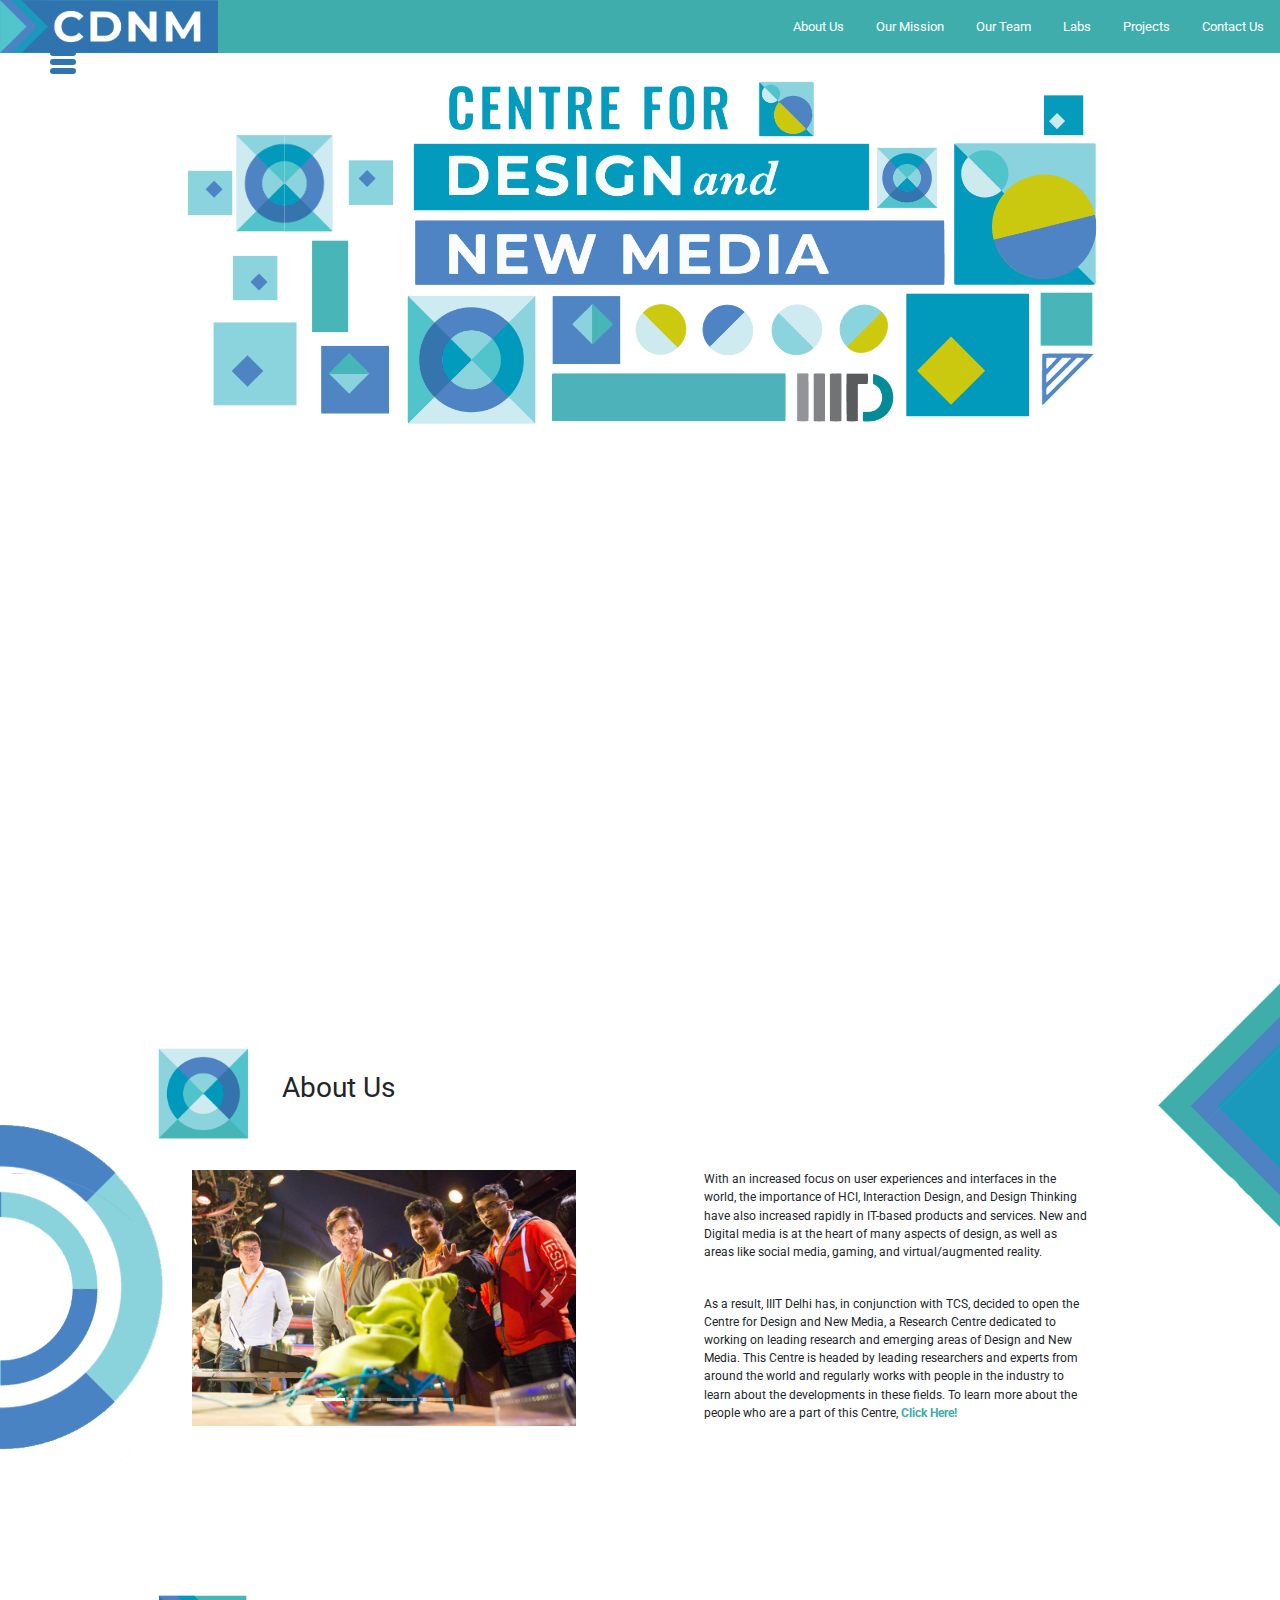
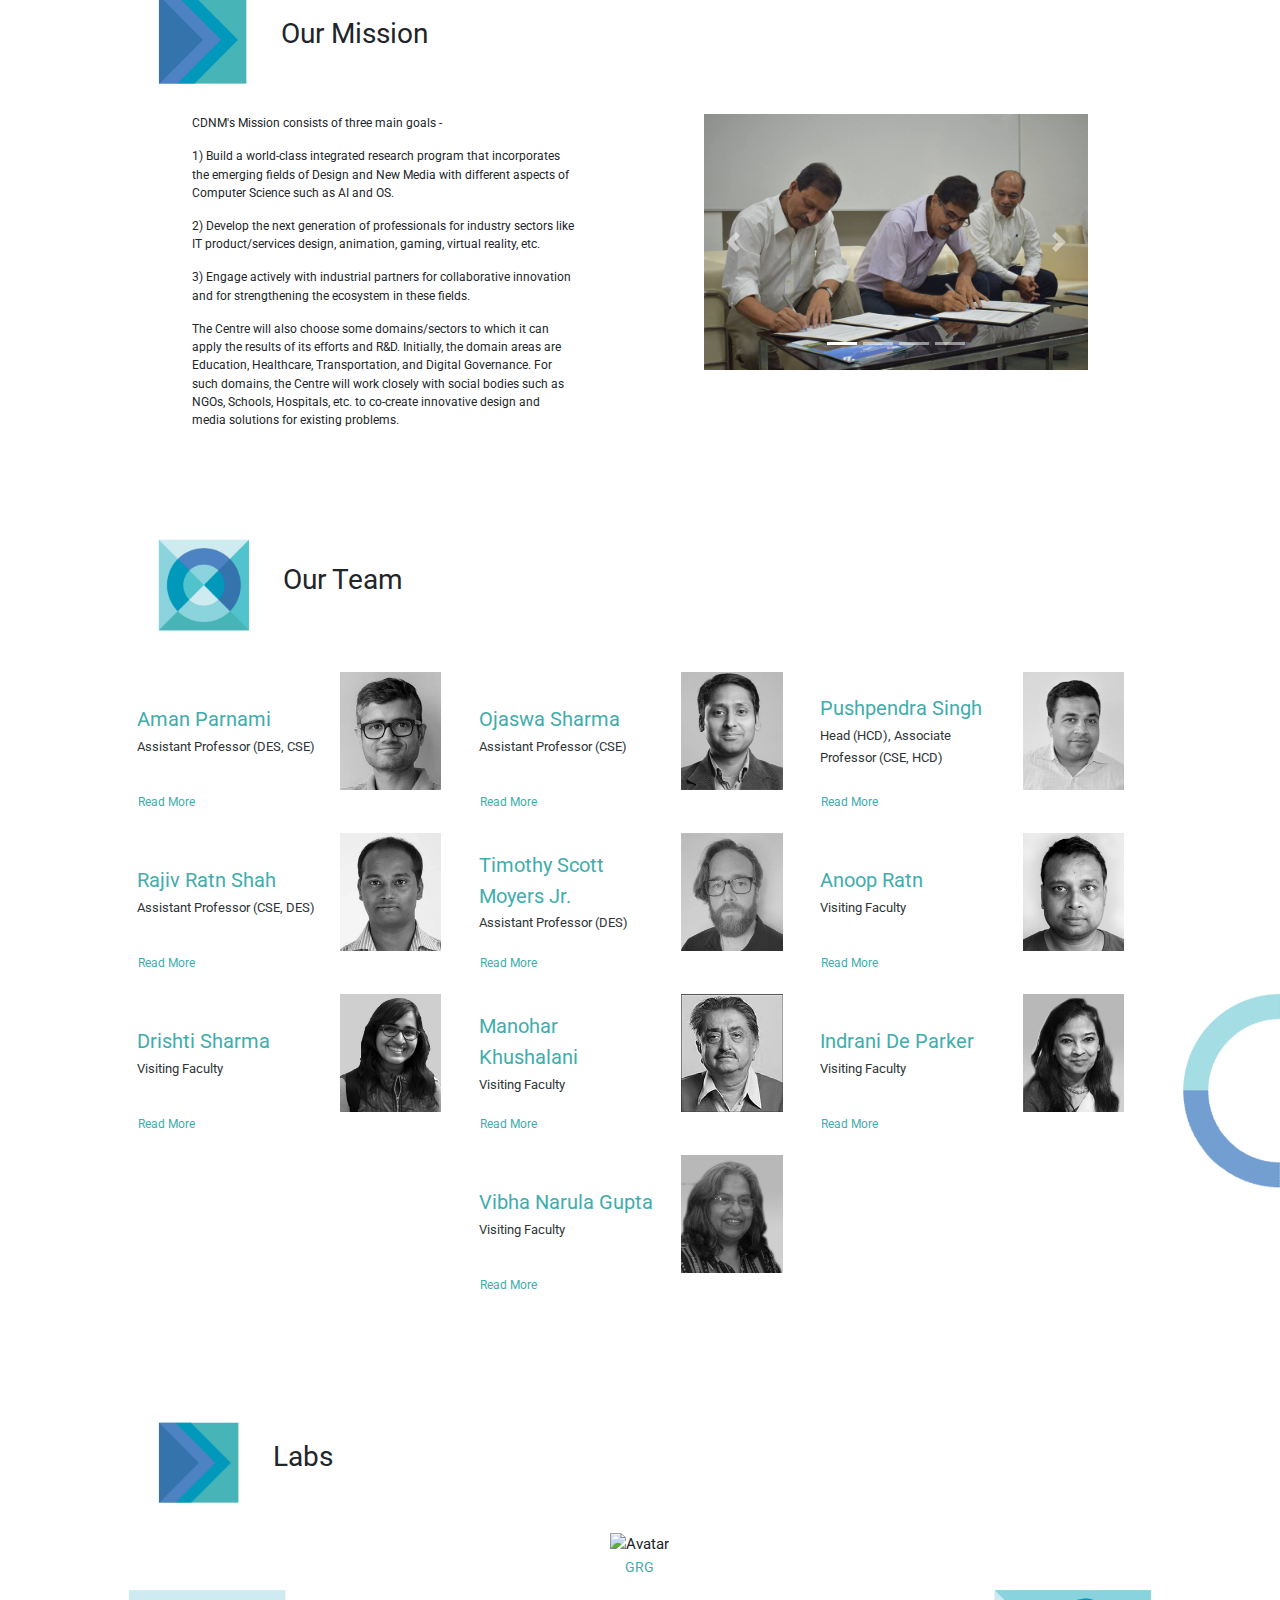
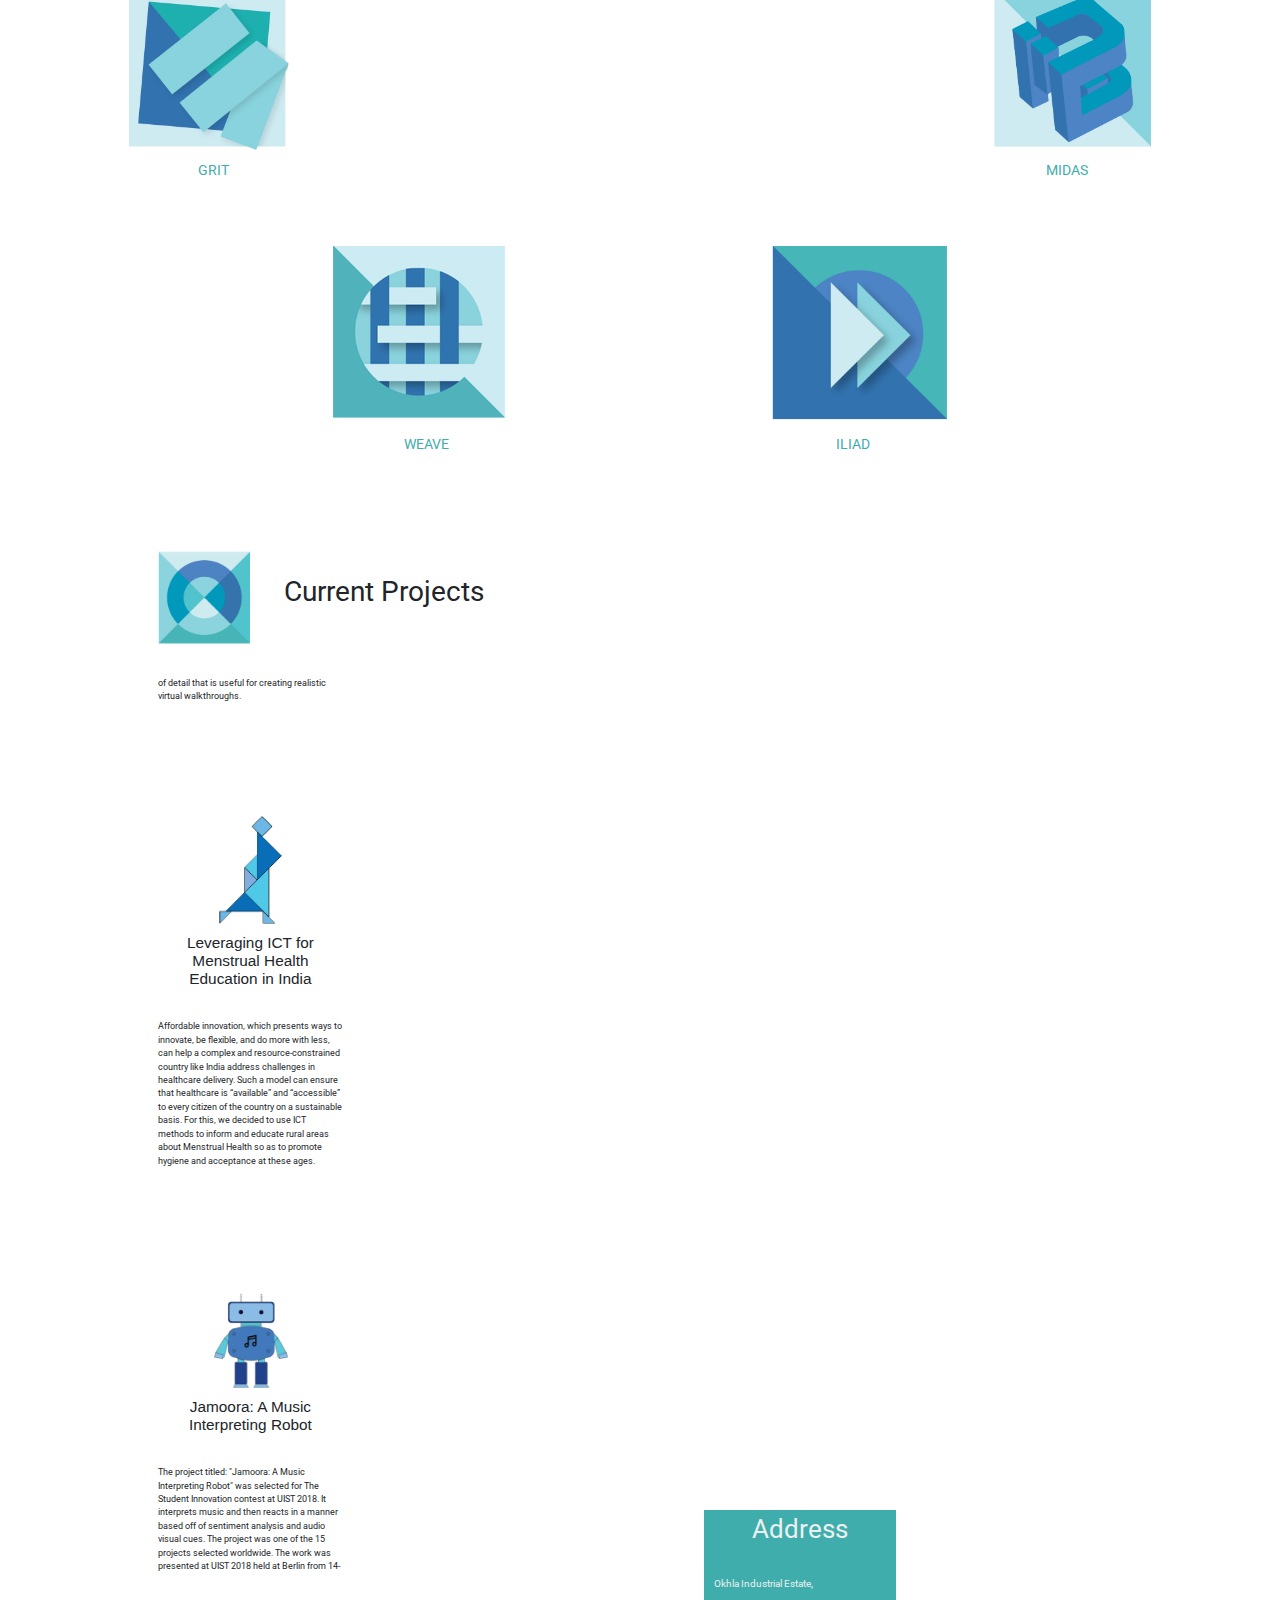
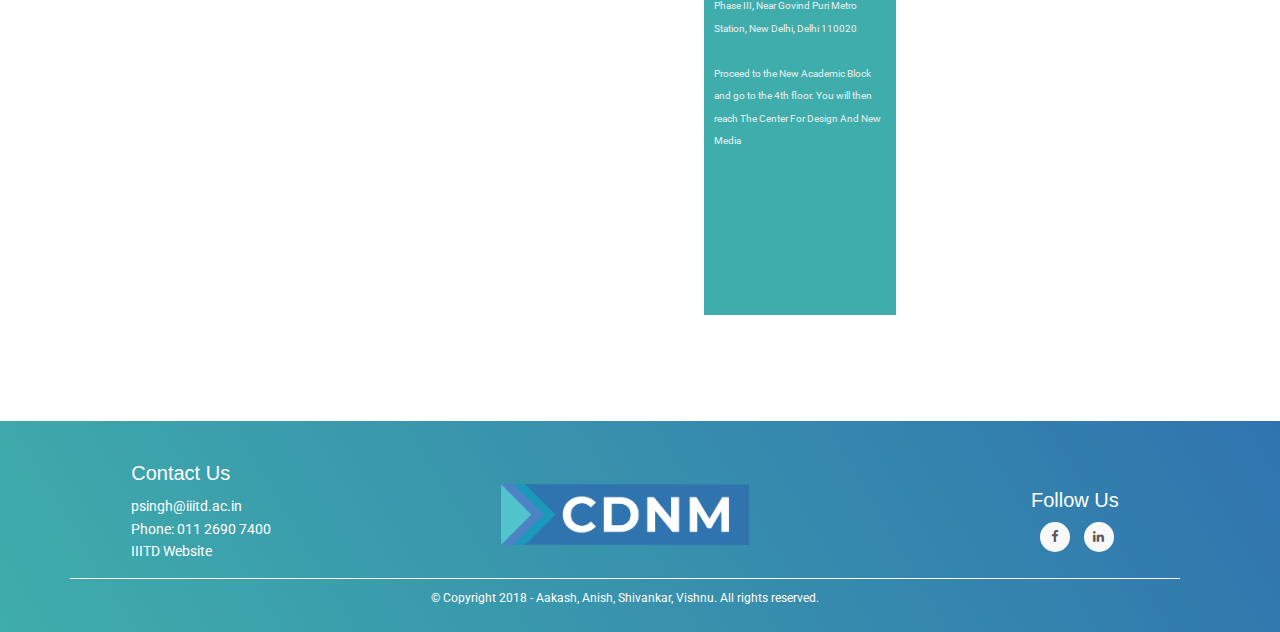
==== commit 5587782d: "done website desktop" ====
--- a/desktop.html
+++ b/desktop.html
@@ -130,18 +130,22 @@
     <li data-target="#demo" data-slide-to="0" class="active"></li>
     <li data-target="#demo" data-slide-to="1"></li>
     <li data-target="#demo" data-slide-to="2"></li>
+    <li data-target="#demo" data-slide-to="3"></li>
   </ul>
   
   <!-- The slideshow -->
   <div class="carousel-inner">
     <div class="carousel-item active">
-      <img src="sample/pic2.jpg" alt="Los Angeles" width="1100" height="500">
+      <img src="aboutus/pic1.jpg" alt="Los Angeles" width="1100" height="500">
     </div>
     <div class="carousel-item">
-      <img src="sample/pic1.jpg" alt="Chicago" width="1100" height="500">
+      <img src="aboutus/pic2.jpg" alt="Chicago" width="1100" height="500">
     </div>
     <div class="carousel-item">
-      <img src="sample/pic3.jpg" alt="New York" width="1100" height="500">
+      <img src="aboutus/pic3.jpg" alt="New York" width="1100" height="500">
+    </div>
+    <div class="carousel-item">
+      <img src="aboutus/pic4.jpg" alt="New York" width="1100" height="500">
     </div>
   </div>
   
@@ -176,19 +180,15 @@
 			<div style="flex: 1;"></div>
 			<div style="flex: 2;" class="text-box" style="padding:0% 10%;">
 				<p>
-					CDNM’s Mission consists of three main goals -  
-					<br>
-<br>
-1) Have a world-class research program in different aspects of Design and New Media
-<br>
-<br>
-2) Develop the next generation of engineers for industry sectors like IT product/services design, animation, gaming, virtual reality, etc.
-<br>
-<br>
-3) Engage actively with industrial partners for collaborative innovation and for strengthening the ecosystem in the country in these fields.
-<br>
-<br>
-The Centre will also choose some domains/sectors to which it can apply the results of its efforts and R&D. Initially, the domain areas are Education, Healthcare, Transportation, and Digital Governance. For such domains the Centre will work closely with social bodies such as NGOs, Schools, Hospitals, etc. to co-create innovative design and media solutions for existing problems.
+CDNM's Mission consists of three main goals - 
+<p>
+1) Build a world-class integrated research program that incorporates the emerging fields of Design and New Media with different aspects of Computer Science such as AI and OS.
+<p>
+2) Develop the next generation of professionals for industry sectors like IT product/services design, animation, gaming, virtual reality, etc. 
+<p>
+3) Engage actively with industrial partners for collaborative innovation and for strengthening the ecosystem in these fields. 
+<p>
+The Centre will also choose some domains/sectors to which it can apply the results of its efforts and R&D. Initially, the domain areas are Education, Healthcare, Transportation, and Digital Governance. For such domains, the Centre will work closely with social bodies such as NGOs, Schools, Hospitals, etc. to co-create innovative design and media solutions for existing problems.
 				</p>
 			</div>
 			<div style="flex: 2;" class="slide-show2" style="margin-left: 10%;">
@@ -199,18 +199,22 @@
     <li data-target="#demo" data-slide-to="0" class="active"></li>
     <li data-target="#demo" data-slide-to="1"></li>
     <li data-target="#demo" data-slide-to="2"></li>
+    <li data-target="#demo" data-slide-to="3"></li>
   </ul>
   
   <!-- The slideshow -->
   <div class="carousel-inner">
     <div class="carousel-item active">
-      <img src="sample/pic2.jpg" alt="Los Angeles" width="1100" height="500">
+      <img src="mission/pic0.jpg" alt="Los Angeles" width="1100" height="500">
     </div>
     <div class="carousel-item">
-      <img src="sample/pic1.jpg" alt="Chicago" width="1100" height="500">
+      <img src="mission/pic1.jpg" alt="Chicago" width="1100" height="500">
     </div>
     <div class="carousel-item">
-      <img src="sample/pic3.jpg" alt="New York" width="1100" height="500">
+      <img src="mission/pic3.jpg" alt="New York" width="1100" height="500">
+    </div>
+    <div class="carousel-item">
+      <img src="mission/pic4.jpg" alt="New York" width="1100" height="500">
     </div>
   </div>
   
@@ -510,7 +514,7 @@
 								</button>
 								<div class="content">
 								PhD (per.), Design Education in 21st Century India, IIT, Mumbai
-
+<br>
 Indrani De Parker is an alumnus of the National Institute of Design (NID), Ahmedabad. She is a communication designer and design educator.
 							</div>
 							</div>
@@ -543,8 +547,6 @@
 									Read More
 								</button>
 								<div class="content">
-PhD (2017) Human-Computer Interaction with a minor in Industrial Design, Georgia Institute of Technology.<br>
-Aman Parnami recently received a PhD in Human-Computer Interaction with a minor in Industrial Design from the Georgia Institute of Technology. He also has a Masters in HCI from the same institute and a dual degree in CSE from IIT Bombay. His research interests include the development of rapid prototyping tools for novel wearable interactions and devices and he is also involved in the design of constructionist learning environments for CS courses.
 							</div>
 							</div>
 					</div>
@@ -572,7 +574,9 @@
 									Read More
 								</button>
 								<div class="content">
-									PhD (per.), Design Education in 21st Century India, IIT, Mumbai<br><br> Indrani De Parker is an alumnus of the National Institute of Design (NID), Ahmedabad. She is a communication designer and design educator.
+									NID, India and New Delhi Polytechnic for Women
+<br>
+Vibha Narula Gupta is an alumnus of the National Institute of Design (NID), Ahmedabad and The New Delhi Polytechnic for women. She is a design educator.
 							</div>
 							</div>
 					</div>
@@ -703,60 +707,63 @@
 	<div class="carousel-wrapper">
   <div class="carousel" data-flickity>
     <div class="carousel-cell">
-    <img src="https://images.unsplash.com/photo-1464305795204-6f5bbfc7fb81?dpr=2&auto=format&fit=crop&w=1500&h=1000&q=80&cs=tinysrgb&crop=" />
-      <h3>Product 1</h3>
+    <img src="pro/1.png" />
+      <h3>Code-Switched Language Processing</h3>
       <a class="more" >Explore more</a>
-      <p>Former Director, Environment and Sociology, at the National Water Academy, Khadakwasla, & Member Secretary, National Environmental Monitoring Committee for River Valley Projects Former Director, Environment and Sociology, at the National Water Academy, Khadakwasla, & Member Secretary, National Environmental Monitoring Committee for River Valley Projects
+      <p>The exponential rise of social media websites like Twitter, Facebook and Reddit in linguistically diverse geographical regions has led to hybridization of popular native languages with English in an effort to ease communication.. Therefore, it is difficult to derive any useful information from such code-switched languages and thus it necessitates social media companies to build models that can extract useful information from such languages.
 						</p>
       <div class="line"></div>
       <div class="price">
-        <span>MIDAS LAB</span>
+        <span>Midas Lab</span>
       </div>
     </div>
     <div class="carousel-cell">
-    	<img src="https://images.unsplash.com/photo-1464305795204-6f5bbfc7fb81?dpr=2&auto=format&fit=crop&w=1500&h=1000&q=80&cs=tinysrgb&crop=" />
-      <h3>Product 2</h3>
+    	<img src="pro/2.png"/>
+      <h3>Optimal architectural 3D reconstruction for virtual walkthroughs</h3>
       <a class="more" >Explore more</a>
+      <p>
+      	In this work we propose a technique to compute optimal camera poses for image acquisition to be used for drone assisted automated surveys. We use  this technique to create highly detailed 3D models of architectural buildings from multi-view reconstruction.  Our reconstructed models are great for use in virtual reality (VR) environments  since they exhibit good amount of detail that is useful for creating realistic virtual walkthroughs.
+      </p>
       <div class="line"></div>
       <div class="price">
-        <span>GRIT LAB</span>
+        <span>GRG Lab</span>
       </div>
     </div>
     <div class="carousel-cell">
-    	<img src="https://images.unsplash.com/photo-1464305795204-6f5bbfc7fb81?dpr=2&auto=format&fit=crop&w=1500&h=1000&q=80&cs=tinysrgb&crop=" />
-      <h3>Product 3</h3>
+    	<img src="pro/3.png" />
+      <h3>Leveraging ICT for Menstrual Health Education in India</h3>
 
       <a class="more" >Explore more</a>
+      <p>
+      	Affordable innovation, which presents ways to innovate, be flexible, and do more with less, can help a complex and resource-constrained country like India address challenges in healthcare delivery. Such a model can ensure that healthcare is “available” and “accessible” to every citizen of the country on a sustainable basis. For this, we decided to use ICT methods to inform and educate rural areas about Menstrual Health so as to promote hygiene and acceptance at these ages.
+      </p>
       <div class="line"></div>
       <div class="price">
-        <span>WEAVE LAB</span>
+        <span>Grit Lab</span>
       </div>
     </div>
         <div class="carousel-cell">
-    	<img src="https://images.unsplash.com/photo-1464305795204-6f5bbfc7fb81?dpr=2&auto=format&fit=crop&w=1500&h=1000&q=80&cs=tinysrgb&crop=" />
-      <h3>Product 4</h3>
+    	<img src="pro/4.png" />
+      <h3>Jamoora: A Music Interpreting Robot</h3>
       <a class="more" >Explore more</a>
+      <P>
+      	The project titled: "Jamoora: A Music Interpreting Robot" was selected for The Student Innovation contest at UIST 2018. It interprets music and then reacts in a manner based off of sentiment analysis and audio visual cues. The project was one of the 15 projects selected worldwide. The work was presented at UIST 2018 held at Berlin from 14-17 Oct. The team also received a hardware kit - Makeblock Ultimate 2.0 Robot Kit - worth $350 and additional funding of $200.
+      </P>
       <div class="line"></div>
       <div class="price">
-        <span>GRIT LAB</span>
+        <span>Weave Lab</span>
       </div>
     </div>
         <div class="carousel-cell">
-    	<img src="https://images.unsplash.com/photo-1464305795204-6f5bbfc7fb81?dpr=2&auto=format&fit=crop&w=1500&h=1000&q=80&cs=tinysrgb&crop=" />
-      <h3>Product 5</h3>
+    	<img src="pro/5.png" />
+      <h3>360 degree Audio for Virtual reality</h3>
       <a class="more" >Explore more</a>
+      <p>
+      	3D surround audio allows sounds to be precisely placed and moved in three-dimensional space rather than being constrained to channels. This feeling of depth perception immerses one in the action, creating a full audio atmosphere and realistically depicting objects moving overhead. This allows Virtual reality games and VR videos to feel more real and adept to our surroundings.
+      </p>
       <div class="line"></div>
       <div class="price">
-        <span>GRIT LAB</span>
-      </div>
-    </div>
-        <div class="carousel-cell">
-    	<img src="https://images.unsplash.com/photo-1464305795204-6f5bbfc7fb81?dpr=2&auto=format&fit=crop&w=1500&h=1000&q=80&cs=tinysrgb&crop=" />
-      <h3>Product 6 </h3>
-      <a class="more" >Explore more</a>
-      <div class="line"></div>
-      <div class="price">
-        <span>GRIT LAB</span>
+        <span>ILIAD Lab</span>
       </div>
     </div>
   </div>
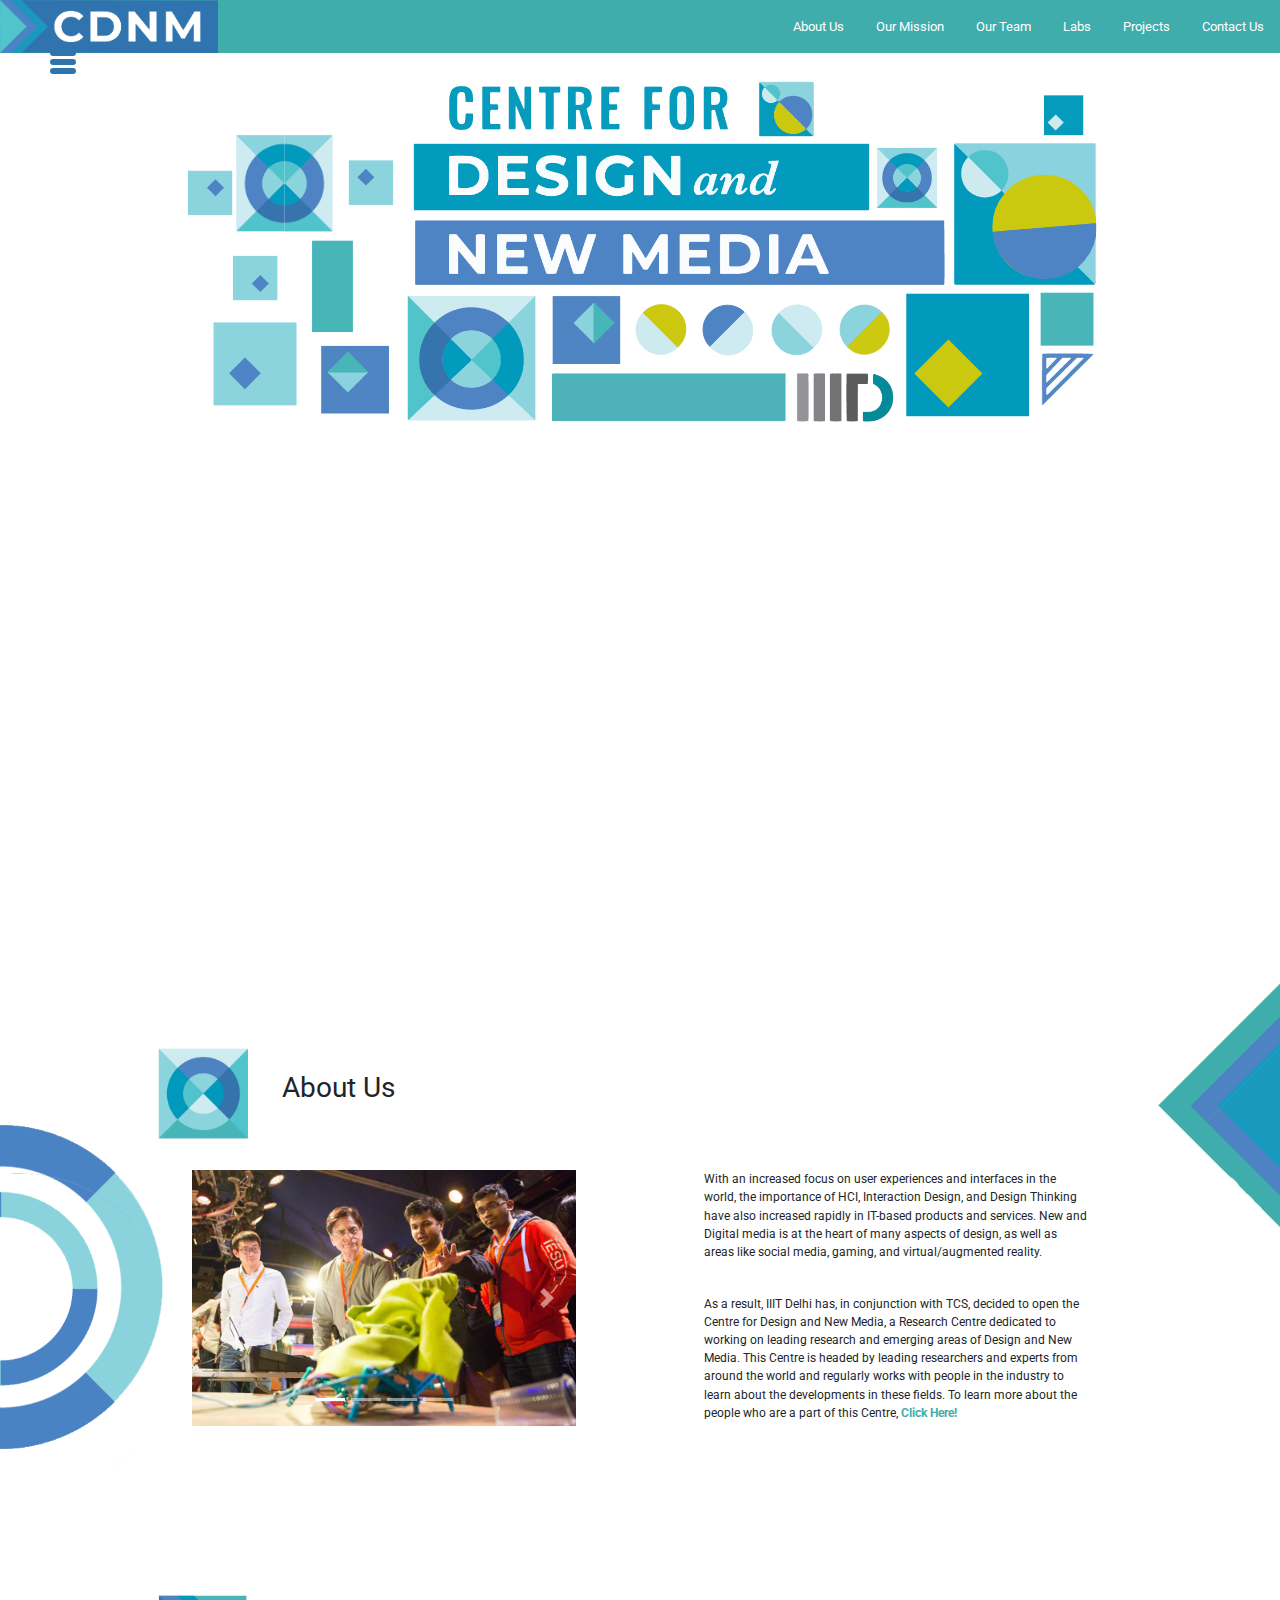
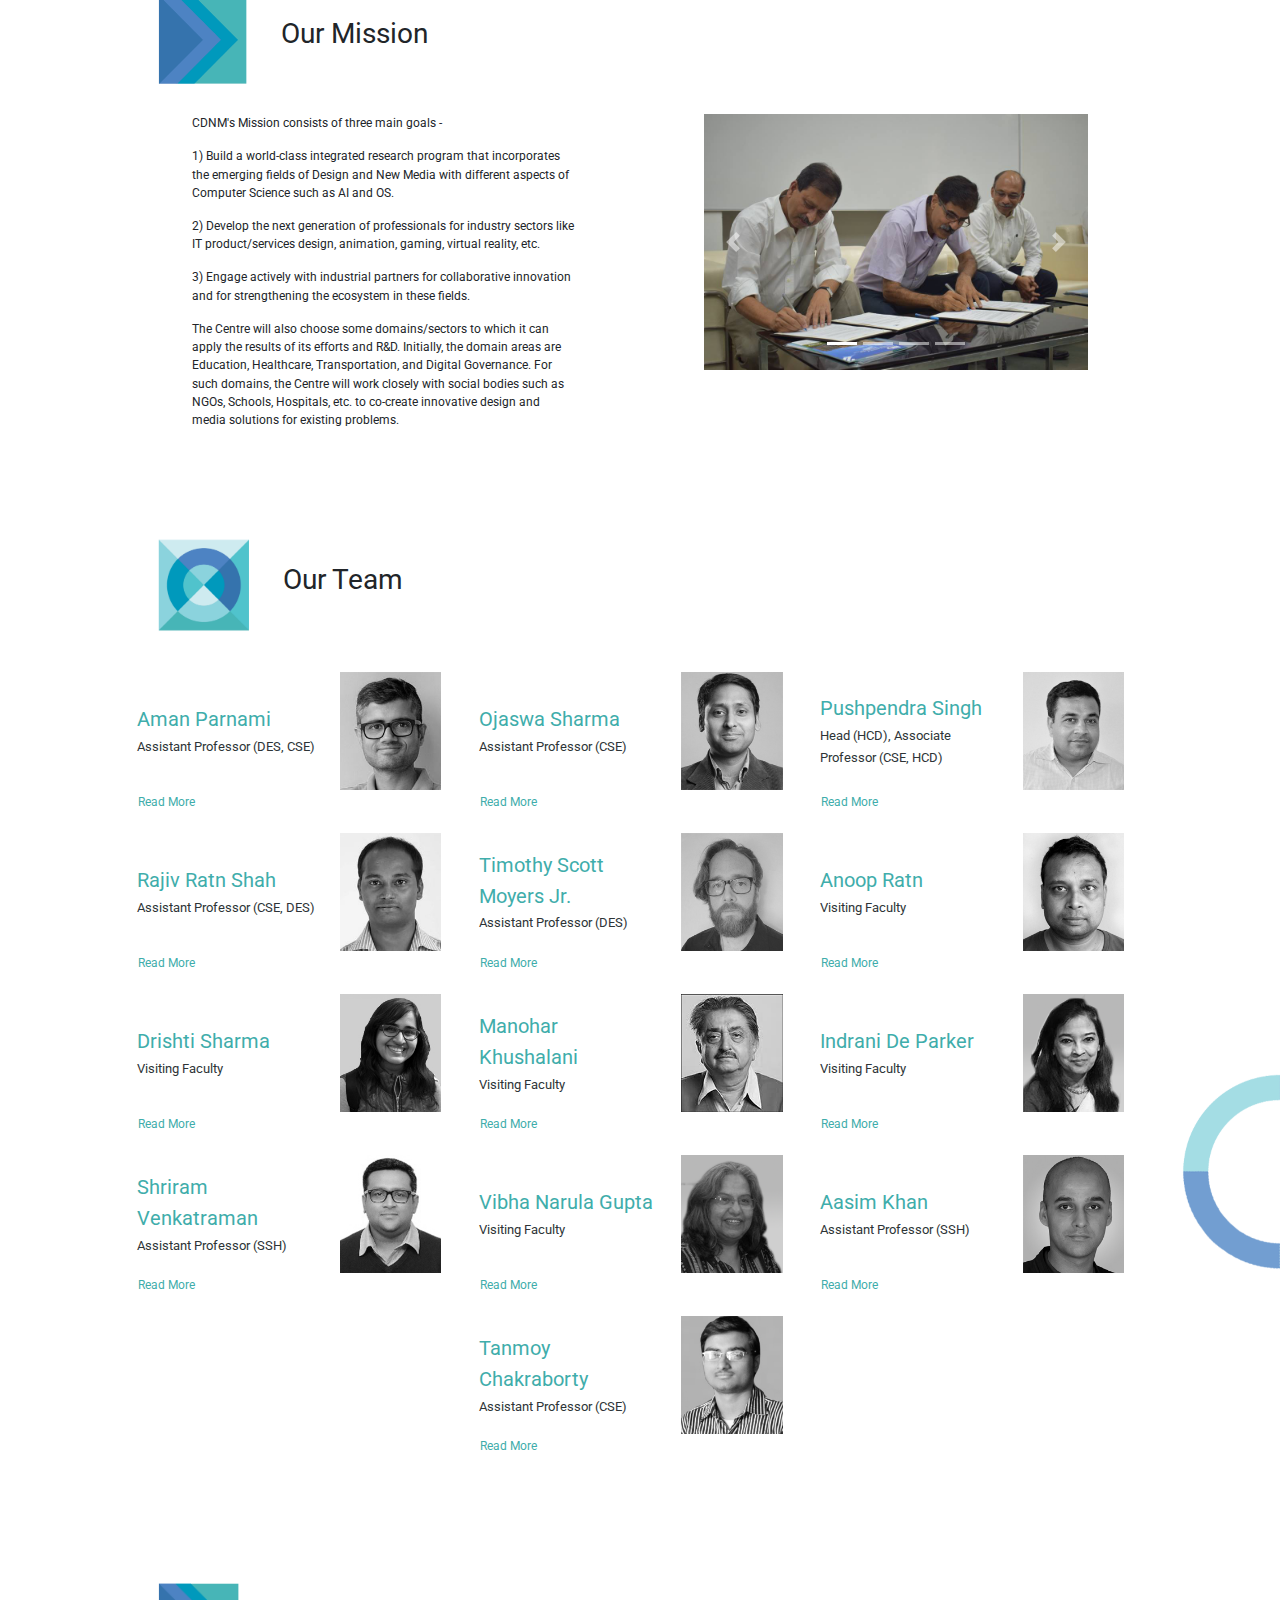
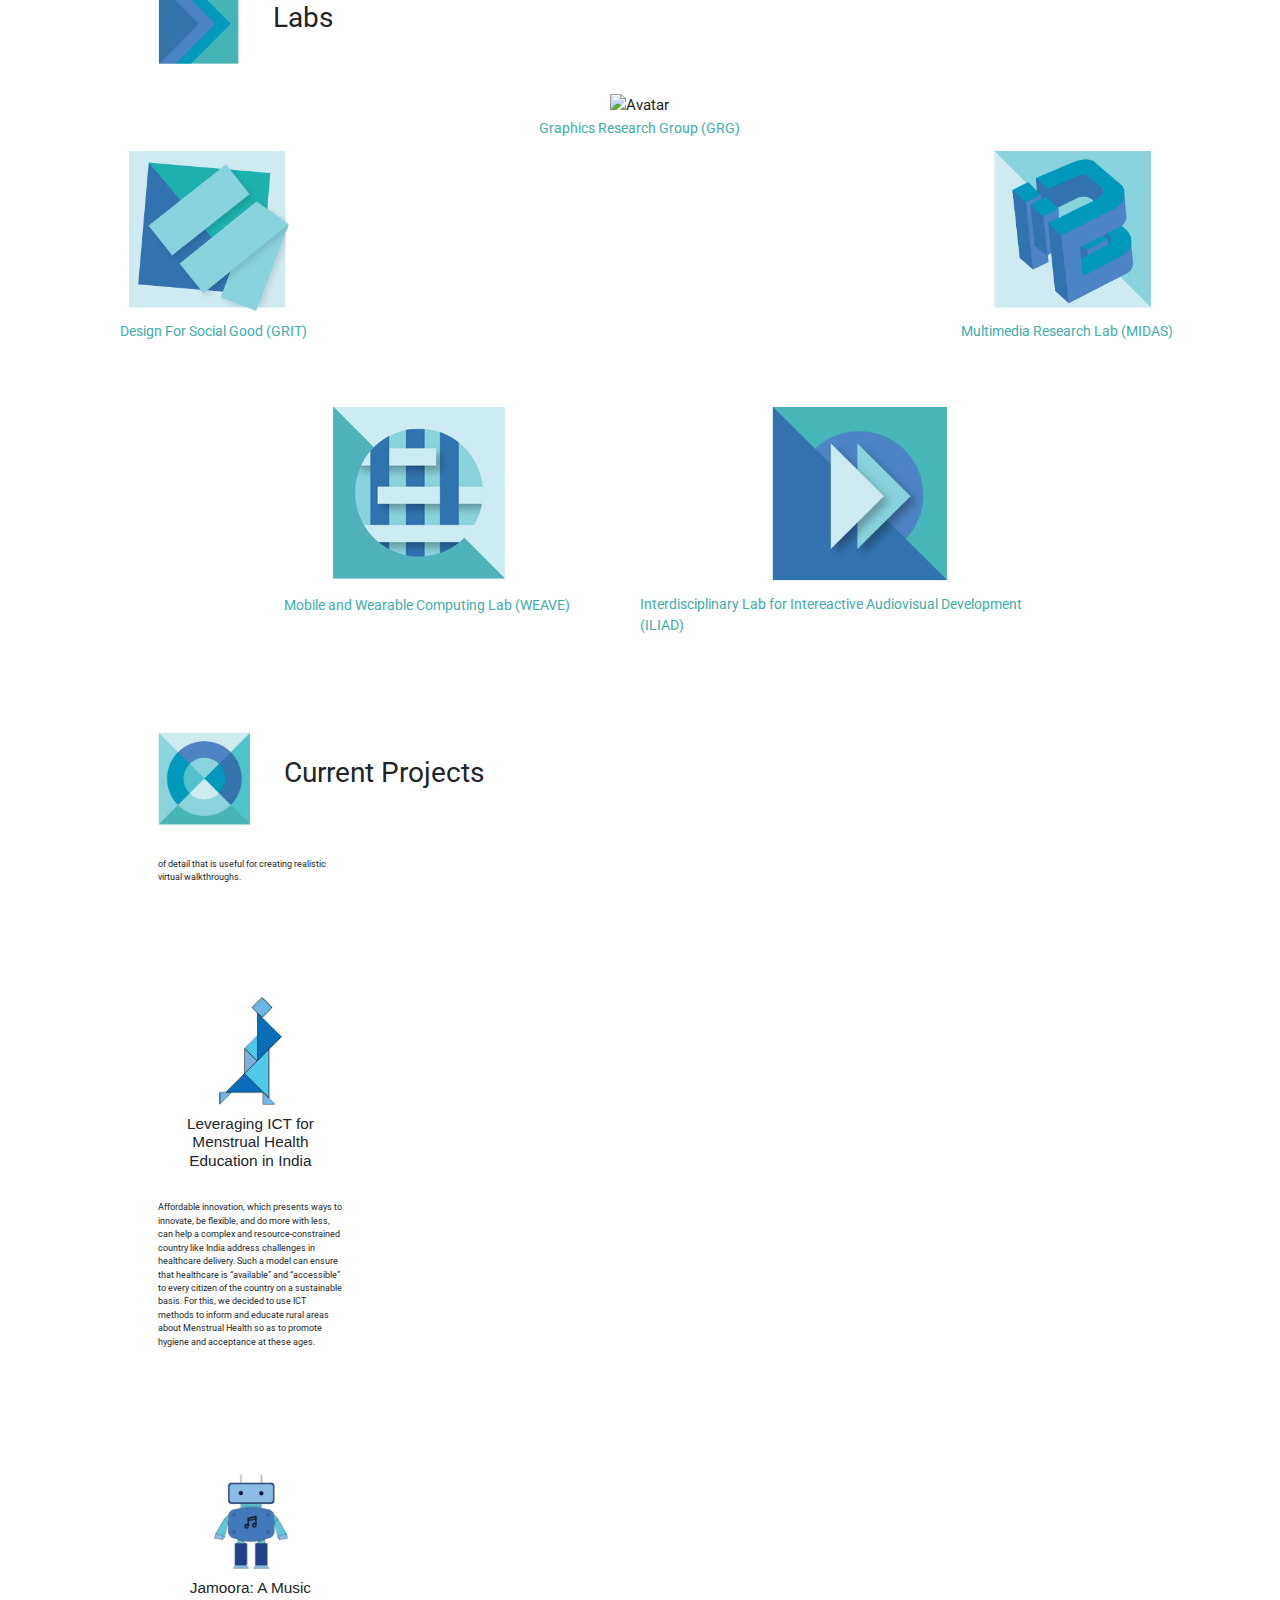
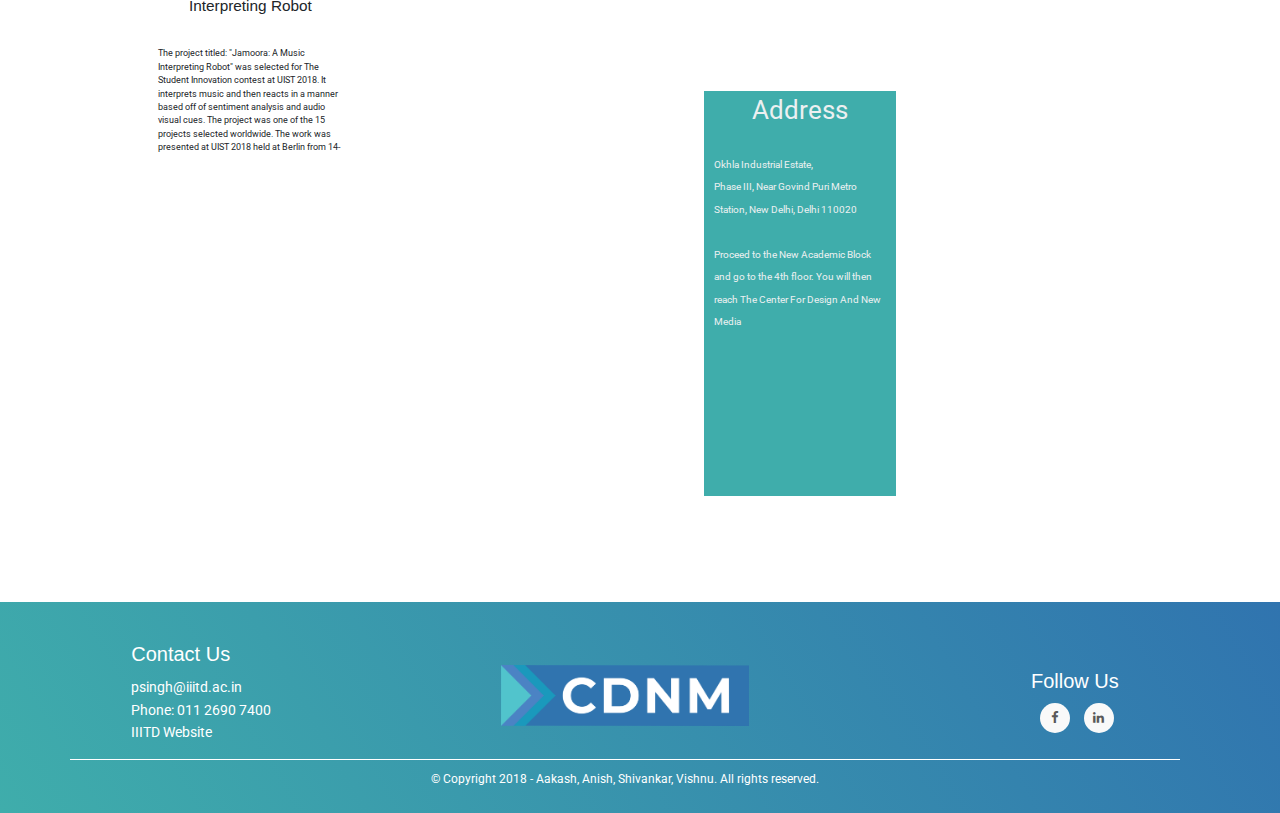
==== commit ed4ee4af: "changes" ====
--- a/desktop.html
+++ b/desktop.html
@@ -522,23 +522,23 @@
 				</div>
 			</div>
 						<div class="row">
-				<div class="member" style="display: none;">
-					<div class="card">
-						<div class="card-display">
-							<div style="flex:2; height: 80%;">
-								<div style="margin: 0% 10%;flex:3;">
-									<font style="font-size: 1.6vw;color: #3fadab;">
-										Vibha Narula Gupta	
-									</font>
-									<br>
-									<font style="font-size: 1vw;color: #2d3436">
-										Assistant Professor (DES, CSE)
+				<div class="member" style="">
+					<div class="card">
+						<div class="card-display">
+							<div style="flex:2; height: 80%;">
+								<div style="margin: 0% 10%;flex:3;">
+									<font style="font-size: 1.6vw;color: #3fadab;">
+										Shriram Venkatraman
+									</font>
+									<br>
+									<font style="font-size: 1vw;color: #2d3436">
+										Assistant Professor (SSH)
 									</font>
 								</div>
 							</div>
 							<div style="flex:1;height: 100%;">
 								<a href="https://www.iiitd.ac.in/people/faculty" target="_blank">
-								 <img style="width: 90%;" src="faculty/aman.jpg">
+								 <img style="width: 90%;" src="faculty/shriramv.jpg">
 								</a>
 							</div>
 						</div>
@@ -547,6 +547,8 @@
 									Read More
 								</button>
 								<div class="content">
+									PhD (2017), Anthropology from University College, London<br>
+									Technologies in work places, organisational culture, and entrepreneurship
 							</div>
 							</div>
 					</div>
@@ -581,13 +583,45 @@
 							</div>
 					</div>
 				</div>
+				<div class="member" style="">
+					<div class="card">
+						<div class="card-display">
+							<div style="flex:2; height: 80%;">
+								<div style="margin: 0% 10%;flex:3;">
+									<font style="font-size: 1.6vw;color: #3fadab;">
+										Aasim Khan
+									</font>
+									<br>
+									<font style="font-size: 1vw;color: #2d3436">
+										Assistant Professor (SSH)
+									</font>
+								</div>
+							</div>
+							<div style="flex:1;height: 100%;">
+								 <img style="width: 90%;" src="faculty/aasim.jpg">
+							</div>
+						</div>
+						<div class="card-cont">
+								<button class="collapsible" style="margin-top: 0%; margin: 0% 7%;">
+									Read More
+								</button>
+								<div class="content">
+								
+PhD (2018), King's College London<br>
+Social scientist with an interest in theories of the 'public sphere,' digital citizenship and civic media in India
+							</div>
+							</div>
+					</div>
+				</div>
+			</div>
+			<div class="row">
 				<div class="member" style="display: none;">
 					<div class="card">
 						<div class="card-display">
 							<div style="flex:2; height: 80%;">
 								<div style="margin: 0% 10%;flex:3;">
 									<font style="font-size: 1.6vw;color: #3fadab;">
-										Ojaswa Sharma
+										Tanmoy Chakraborty
 									</font>
 									<br>
 									<font style="font-size: 1vw;color: #2d3436">
@@ -596,7 +630,69 @@
 								</div>
 							</div>
 							<div style="flex:1;height: 100%;">
-								 <img style="width: 90%;" src="faculty/ojaswa.jpg">
+								<a href="https://www.iiitd.ac.in/people/faculty" target="_blank">
+								 <img style="width: 90%;" src="faculty/tanmoy.jpg">
+								</a>
+							</div>
+						</div>
+						<div class="card-cont">
+								<button class="collapsible" style="margin: 0% 7%;">
+									Read More
+								</button>
+								<div class="content">
+									PhD (2015), IIT Kharagpur, India<br>
+									Network Science, Data Mining and Data-driven Cybersecurity, Natural Language Processing
+							</div>
+							</div>
+					</div>
+				</div>
+				<div class="member" style="">
+					<div class="card">
+						<div class="card-display">
+							<div style="flex:2; height: 80%;">
+								<div style="margin: 0% 10%;flex:3;">
+									<font style="font-size: 1.6vw;color: #3fadab;">
+										Tanmoy Chakraborty
+									</font>
+									<br>
+									<font style="font-size: 1vw;color: #2d3436">
+										Assistant Professor (CSE)
+									</font>
+								</div>
+							</div>
+							<div style="flex:1;height: 100%;">
+								<a href="https://www.iiitd.ac.in/people/faculty" target="_blank">
+								 <img style="width: 90%;" src="faculty/tanmoy.jpg">
+								</a>
+							</div>
+						</div>
+						<div class="card-cont">
+								<button class="collapsible" style="margin: 0% 7%;">
+									Read More
+								</button>
+								<div class="content">
+									PhD (2015), IIT Kharagpur, India<br>
+									Network Science, Data Mining and Data-driven Cybersecurity, Natural Language Processing
+							</div>
+							</div>
+					</div>
+				</div>
+				<div class="member" style="display: none;">
+					<div class="card">
+						<div class="card-display">
+							<div style="flex:2; height: 80%;">
+								<div style="margin: 0% 10%;flex:3;">
+									<font style="font-size: 1.6vw;color: #3fadab;">
+										Vibha Narula Gupta
+									</font>
+									<br>
+									<font style="font-size: 1vw;color: #2d3436">
+										Visiting Faculty
+									</font>
+								</div>
+							</div>
+							<div style="flex:1;height: 100%;">
+								 <img style="width: 90%;" src="faculty/vibha.png">
 							</div>
 						</div>
 						<div class="card-cont">
@@ -604,9 +700,9 @@
 									Read More
 								</button>
 								<div class="content">
-								
-PhD (2010), Mathematics and Computer Science, Technical University of Denmark<br>
-Ojaswa Sharma completed his Ph.D. in Mathematics and Computer Science from the Technical University of Denmark, Denmark in 2010. He received his masters degree in Geomatics Engineering from the University of New Brunswick, Canada in 2006, and bachelors degree in Civil Engineering from the Indian Institute of Technology (IIT) at Roorkee, India in 2003. He has more than four years of experience with corporate R&D. His research spans various aspects of computer graphics, and computational geometry.
+									NID, India and New Delhi Polytechnic for Women
+<br>
+Vibha Narula Gupta is an alumnus of the National Institute of Design (NID), Ahmedabad and The New Delhi Polytechnic for women. She is a design educator.
 							</div>
 							</div>
 					</div>
@@ -631,7 +727,7 @@
 						<div class="image-container">
 						  <img src="logos/1.png" alt="Avatar" class="image">
 						</div>
-						<button class="collapsible" style="font-size: 1.1vw">GRIT</button>
+						<button class="collapsible" style="font-size: 1.1vw">Design For Social Good (GRIT)</button>
 						<div class="content" style="padding: 0% 20%;text-align: left;">
 						  <p>At Grit, we work on solving problems faced in our everyday lives as a result of environmental factors by proposing design solutions. Our work is vast and covers most fields of work. The work is done in conjunction with organisations such as  DEiTY, ITRA, DST, DRDO, CEFIPRA etc. Our work has been deployed in the field for various projects those related to national schemes such as NRHM (National Rural Health Mission) and NREGS (National Rural Employment Guarantee Scheme). </p>
 						</div>
@@ -643,7 +739,7 @@
 							<a href="https://graphics.iiitd.edu.in" target="_blank">
 						  <img src="logos/5.png" alt="Avatar" class="image"></a>
 						</div>
-						<button class="collapsible" style="font-size: 1.1vw;">GRG</button>
+						<button class="collapsible" style="font-size: 1.1vw;">Graphics Research Group (GRG)</button>
 						<div class="content" style="padding: 0% 20%;text-align: left;">
 						  <p>The Graphics Research Group (GRG) works on cutting edge research problems in computer graphics and computational geometry. Our primary focus areas are Virtual and Mixed reality (VR/MR), volume rendering, and 3D geometric reconstruction. Machine learning and GPU computing are integral parts of our research within these fields.</p>
 						</div>
@@ -655,7 +751,7 @@
 							<a href="http://midas.iiitd.edu.in" target="_blank">
 						  <img src="logos/3.png" alt="Avatar" class="image"></a>
 						</div>
-						<button class="collapsible" style="font-size: 1.1vw;">MIDAS</button>
+						<button class="collapsible" style="font-size: 1.1vw;">Multimedia Research Lab (MIDAS)</button>
 						<div class="content" style="padding: 0% 20%;text-align: left;">
 						  <p>MIDAS is a group of researchers at IIIT-Delhi who study, analyze, and build different multimedia systems for society leveraging multimodal information. MIDAS stands for Multimodal Digital Media Analysis Lab and it is founded by Dr. Rajiv Ratn Shah. Dr. Shah is assistant professor in the department of Computer Science and Engineering (jointly appointed with the department of Human Centered Design) at IIIT-Delhi. Our work at MIDAS includes Machine Learning, Multimedia Content Processing, Natural Language Processing, Image Processing, Multimodal Computing, Data Science, Social Media Computing, and the Internet of Things. We believe in multidisciplinary collabrative research and work closely with eminent researchers from National University of Singapore (NUS), National Institute of Informatics (NII), Nanyang Technological University (NTU), Bloomberg, Arkana Lab, etc.
 
@@ -674,7 +770,7 @@
 							<a href="http://weave.iiitd.edu.in" target="_blank">
 						  <img src="logos/4.png" alt="Avatar" class="image"></a>
 						</div>
-						<button class="collapsible"style="font-size: 1.1vw;">WEAVE</button>
+						<button class="collapsible"style="font-size: 1.1vw;">Mobile and Wearable Computing Lab (WEAVE)</button>
 						<div class="content" style="padding: 0% 20%;text-align: left;">
 						  <p>At Weave Lab we weave interactivity into everyday objects and experiences. We envision as well as discover through critical observations new opportunities for human-computer interactions. Through our extensive research on material and technologies, we prototype manifestations of our ideas, which we then iteratively improve. Our applied research approach interweaves basic research with which we contribute to the advancement of the technologies we leverage.</p>
 
@@ -686,7 +782,7 @@
 						<div class="image-container">
 						  <img src="logos/2.png" alt="Avatar" class="image">
 						</div>
-						<button class="collapsible"style="font-size: 1.1vw;">ILIAD</button>
+						<button class="collapsible"style="font-size: 1.1vw;">Interdisciplinary Lab for Intereactive Audiovisual Development (ILIAD)</button>
 						<div class="content" style="padding: 0% 20%;text-align: left;">
 						  <p>Iliad is a Multimedia focused lab which works on research and design in cutting edge multimedia and sound related work. The most recent work is based off of a 3D audio model which allows the user to hear sounds as though they are appearing all around them. The work of this lab is heavily linked to the fields of Virtual Reality and Game Development as well with tie-ups for competitions with multiple organisations from the Industry. Our work is also done in conjunction with leading audio visual specialists from around the world.</p>
 						</div>
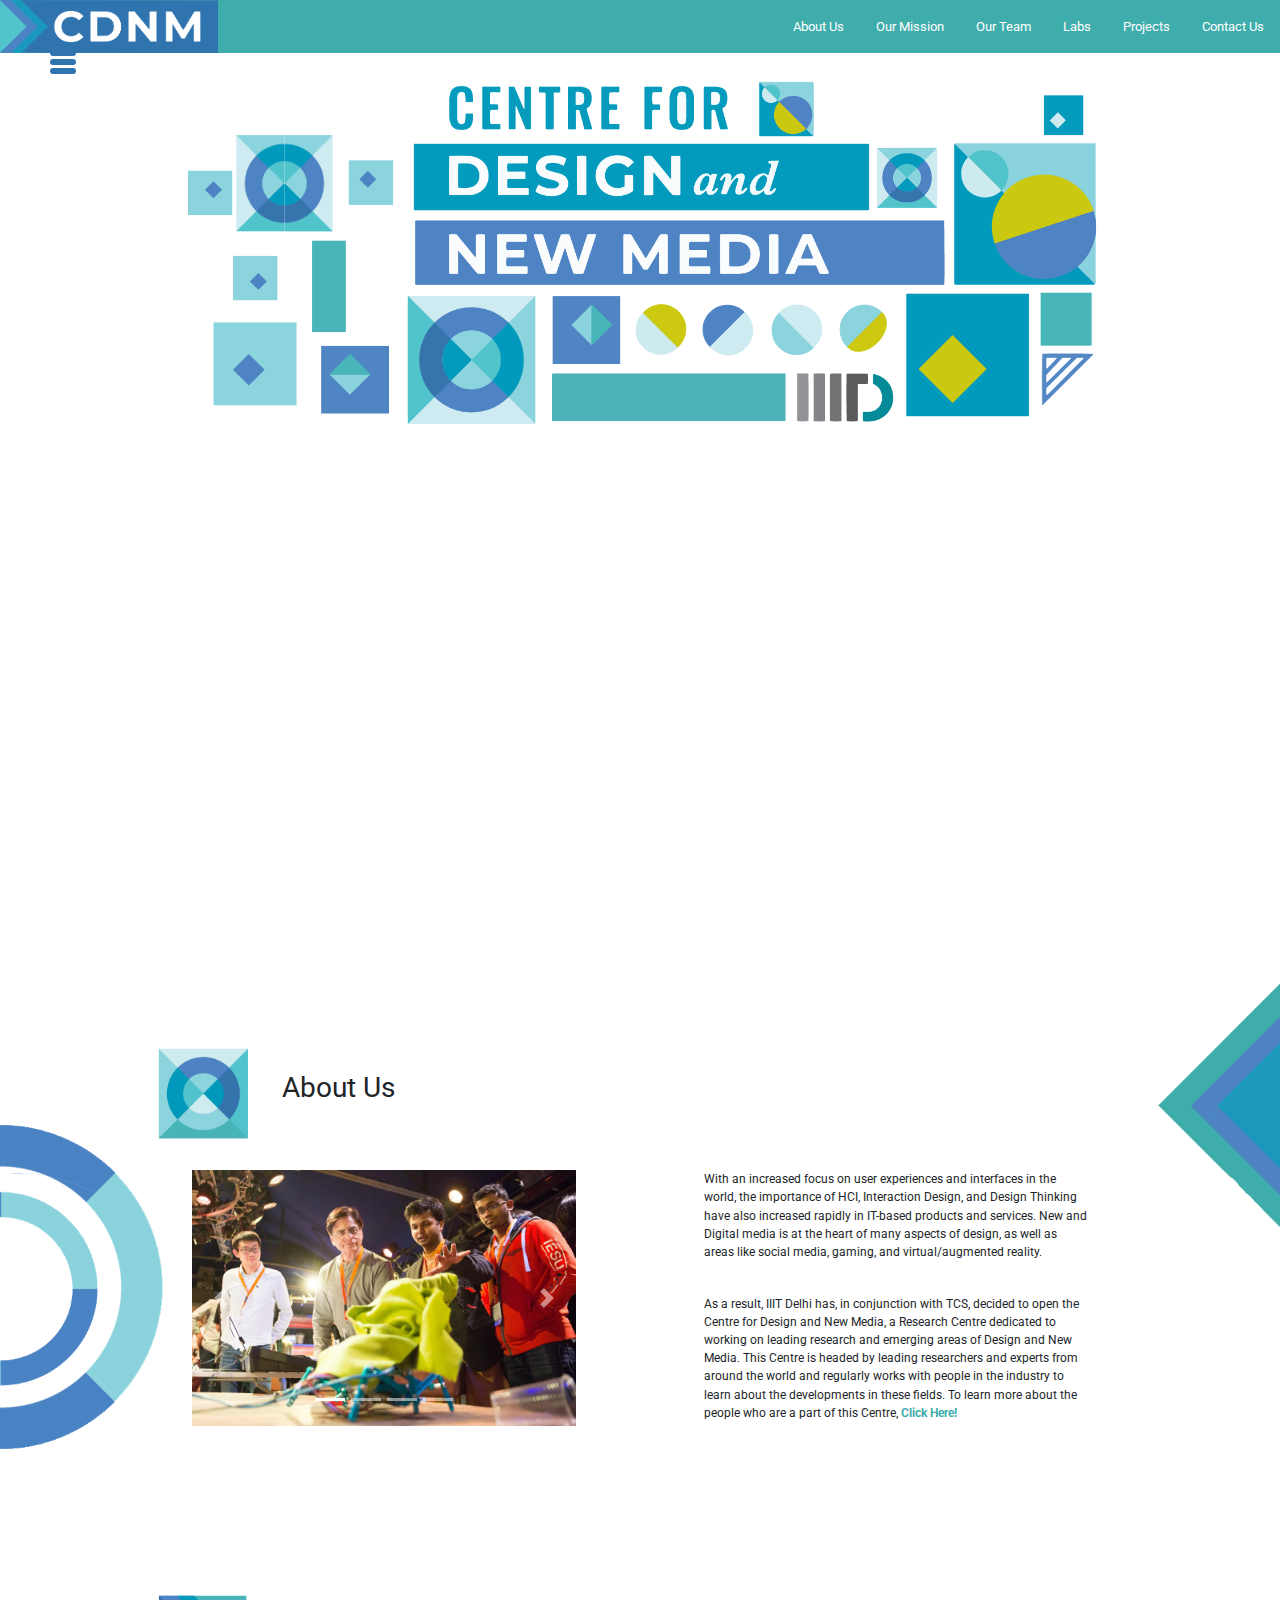
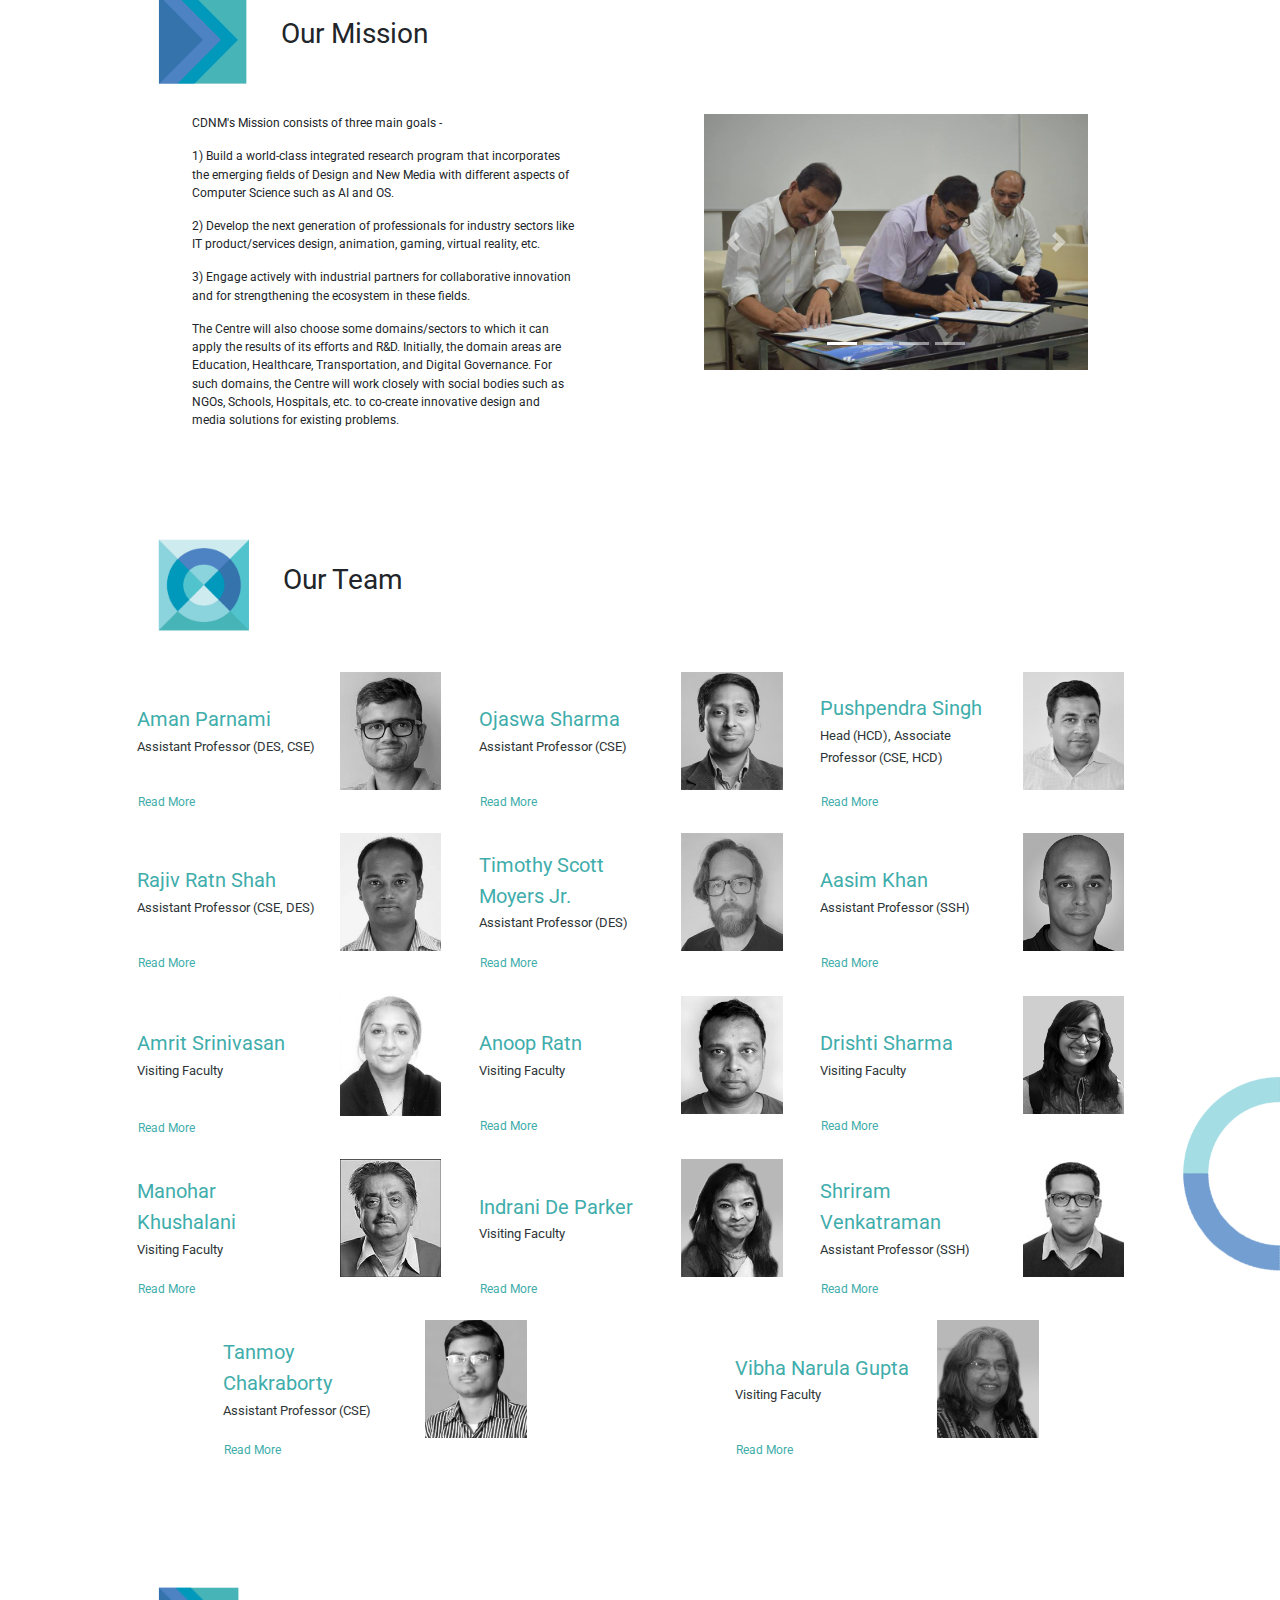
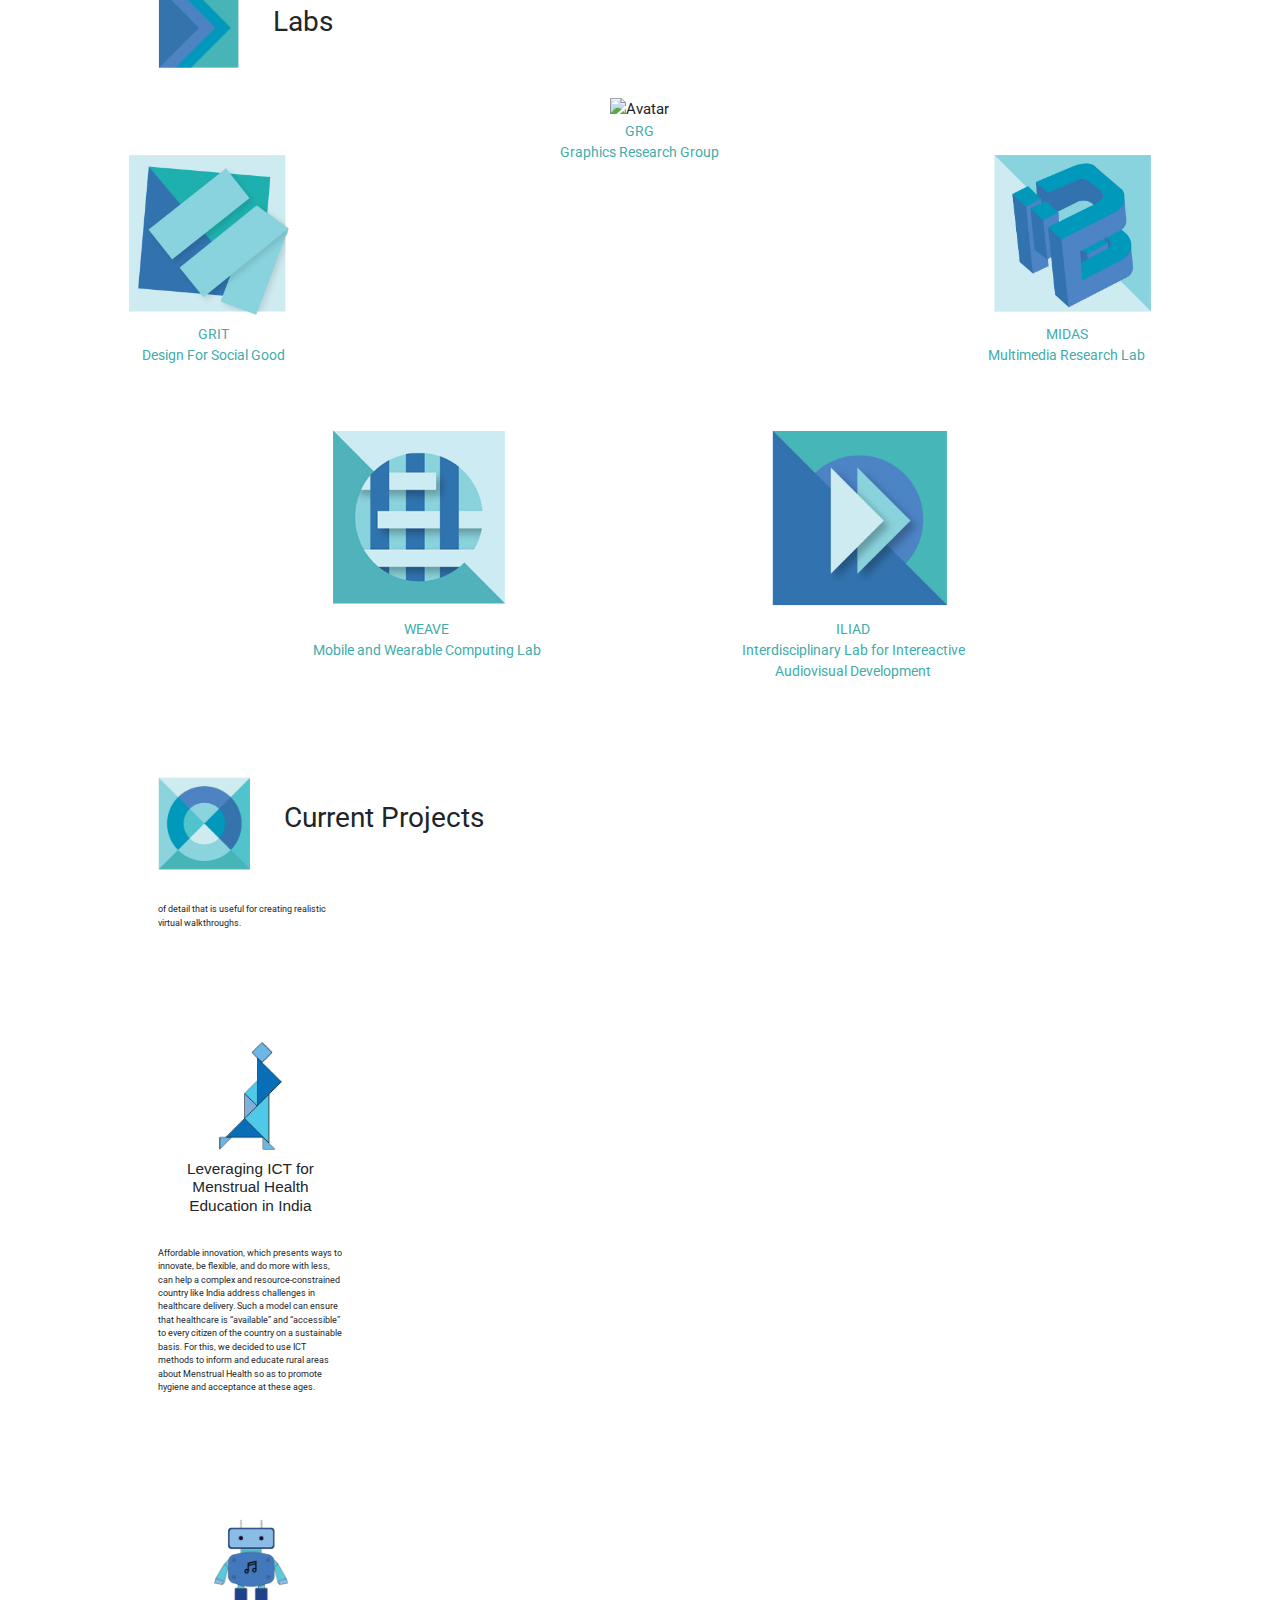
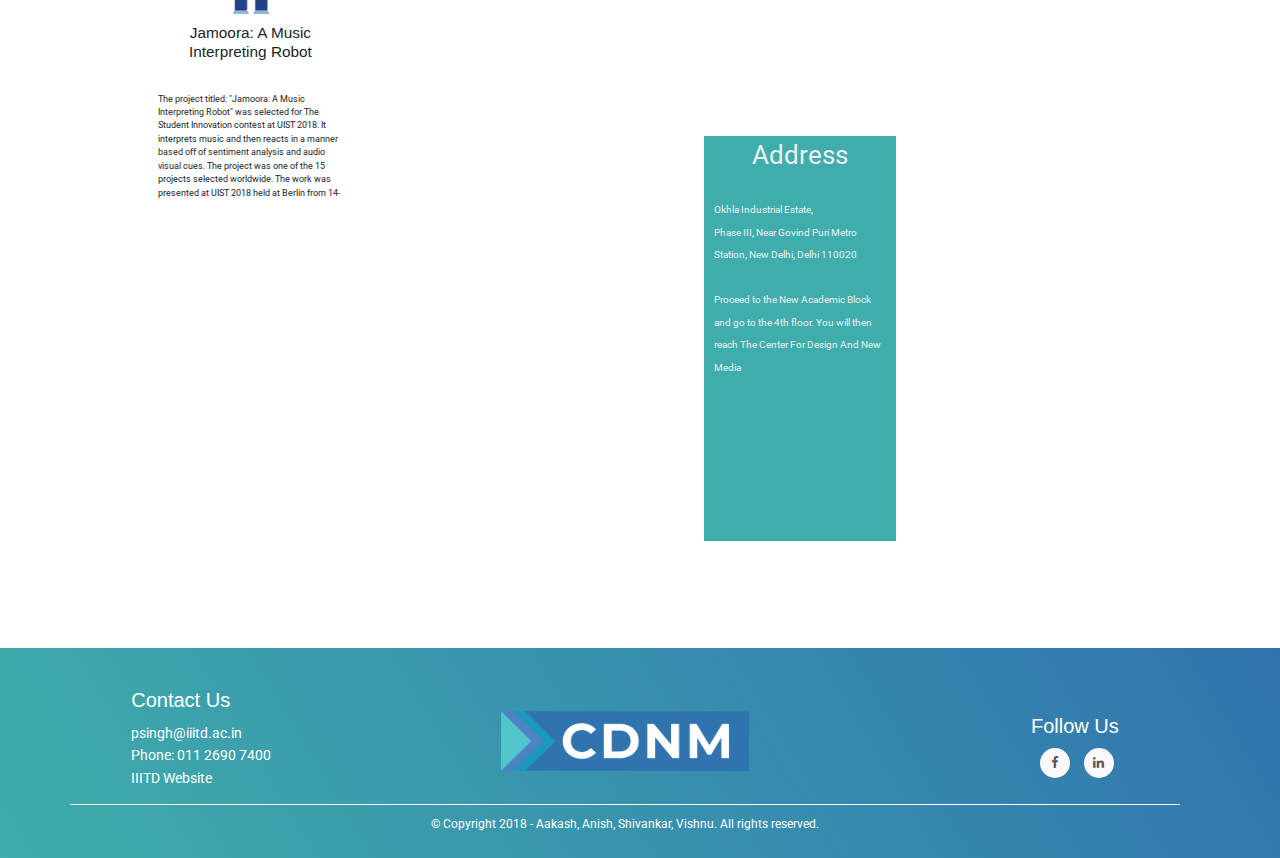
==== commit cdd8a112: "desktop_added" ====
--- a/desktop.html
+++ b/desktop.html
@@ -395,6 +395,70 @@
 							</div>
 					</div>
 				</div>
+				<div class="member" style="">
+					<div class="card">
+						<div class="card-display">
+							<div style="flex:2; height: 80%;">
+								<div style="margin: 0% 10%;flex:3;">
+									<font style="font-size: 1.6vw;color: #3fadab;">
+										Aasim Khan
+									</font>
+									<br>
+									<font style="font-size: 1vw;color: #2d3436">
+										Assistant Professor (SSH)
+									</font>
+								</div>
+							</div>
+							<div style="flex:1;height: 100%;">
+								 <img style="width: 90%;" src="faculty/aasim.jpg">
+							</div>
+						</div>
+						<div class="card-cont">
+								<button class="collapsible" style="margin-top: 0%; margin: 0% 7%;">
+									Read More
+								</button>
+								<div class="content">
+								
+PhD (2018), King's College London<br>
+Social scientist with an interest in theories of the 'public sphere,' digital citizenship and civic media in India
+							</div>
+							</div>
+					</div>
+				</div>
+				
+			</div>
+			<div class="row">
+				<div class="member" style="">
+					<div class="card">
+						<div class="card-display">
+							<div style="flex:2; height: 80%;">
+								<div style="margin: 0% 10%;flex:3;">
+									<font style="font-size: 1.6vw;color: #3fadab;">
+										Amrit Srinivasan
+									</font>
+									<br>
+									<font style="font-size: 1vw;color: #2d3436">
+										Visiting Faculty
+									</font>
+								</div>
+							</div>
+							<div style="flex:1;height: 100%;">
+								<a href="https://www.iiitd.ac.in/people/faculty" target="_blank">
+								 <img style="width: 90%;" src="faculty/amrit-vf.jpg">
+								</a>
+							</div>
+						</div>
+						<div class="card-cont">
+								<button class="collapsible" style="margin: 0% 7%;">
+									Read More
+								</button>
+								<div class="content">
+									PhD, University of Cambridge, UK<br>
+									The comparative study of knowledge and culture; violence, civil society and the state; sustainability and lifestyle change; women's work, family and the professions; Information Technology and the Indian service economy.
+							</div>
+							</div>
+					</div>
+				</div>
 				<div class="member">
 					<div class="card">
 						<div class="card-display">
@@ -425,8 +489,6 @@
 							</div>
 					</div>
 				</div>
-			</div>
-			<div class="row">
 				<div class="member">
 					<div class="card">
 						<div class="card-display">
@@ -458,7 +520,9 @@
 							</div>
 					</div>
 				</div>
-				<div class="member">
+			</div>
+			<div class="row">
+								<div class="member">
 					<div class="card">
 						<div class="card-display">
 							<div style="flex:2; height: 80%;">
@@ -520,8 +584,6 @@
 							</div>
 					</div>
 				</div>
-			</div>
-						<div class="row">
 				<div class="member" style="">
 					<div class="card">
 						<div class="card-display">
@@ -553,6 +615,39 @@
 							</div>
 					</div>
 				</div>
+			</div>
+			<div class="row">
+								<div class="member" style="">
+					<div class="card">
+						<div class="card-display">
+							<div style="flex:2; height: 80%;">
+								<div style="margin: 0% 10%;flex:3;">
+									<font style="font-size: 1.6vw;color: #3fadab;">
+										Tanmoy Chakraborty
+									</font>
+									<br>
+									<font style="font-size: 1vw;color: #2d3436">
+										Assistant Professor (CSE)
+									</font>
+								</div>
+							</div>
+							<div style="flex:1;height: 100%;">
+								<a href="https://www.iiitd.ac.in/people/faculty" target="_blank">
+								 <img style="width: 90%;" src="faculty/tanmoy.jpg">
+								</a>
+							</div>
+						</div>
+						<div class="card-cont">
+								<button class="collapsible" style="margin: 0% 7%;">
+									Read More
+								</button>
+								<div class="content">
+									PhD (2015), IIT Kharagpur, India<br>
+									Network Science, Data Mining and Data-driven Cybersecurity, Natural Language Processing
+							</div>
+							</div>
+					</div>
+				</div>
 				<div class="member">
 					<div class="card">
 						<div class="card-display">
@@ -579,100 +674,6 @@
 									NID, India and New Delhi Polytechnic for Women
 <br>
 Vibha Narula Gupta is an alumnus of the National Institute of Design (NID), Ahmedabad and The New Delhi Polytechnic for women. She is a design educator.
-							</div>
-							</div>
-					</div>
-				</div>
-				<div class="member" style="">
-					<div class="card">
-						<div class="card-display">
-							<div style="flex:2; height: 80%;">
-								<div style="margin: 0% 10%;flex:3;">
-									<font style="font-size: 1.6vw;color: #3fadab;">
-										Aasim Khan
-									</font>
-									<br>
-									<font style="font-size: 1vw;color: #2d3436">
-										Assistant Professor (SSH)
-									</font>
-								</div>
-							</div>
-							<div style="flex:1;height: 100%;">
-								 <img style="width: 90%;" src="faculty/aasim.jpg">
-							</div>
-						</div>
-						<div class="card-cont">
-								<button class="collapsible" style="margin-top: 0%; margin: 0% 7%;">
-									Read More
-								</button>
-								<div class="content">
-								
-PhD (2018), King's College London<br>
-Social scientist with an interest in theories of the 'public sphere,' digital citizenship and civic media in India
-							</div>
-							</div>
-					</div>
-				</div>
-			</div>
-			<div class="row">
-				<div class="member" style="display: none;">
-					<div class="card">
-						<div class="card-display">
-							<div style="flex:2; height: 80%;">
-								<div style="margin: 0% 10%;flex:3;">
-									<font style="font-size: 1.6vw;color: #3fadab;">
-										Tanmoy Chakraborty
-									</font>
-									<br>
-									<font style="font-size: 1vw;color: #2d3436">
-										Assistant Professor (CSE)
-									</font>
-								</div>
-							</div>
-							<div style="flex:1;height: 100%;">
-								<a href="https://www.iiitd.ac.in/people/faculty" target="_blank">
-								 <img style="width: 90%;" src="faculty/tanmoy.jpg">
-								</a>
-							</div>
-						</div>
-						<div class="card-cont">
-								<button class="collapsible" style="margin: 0% 7%;">
-									Read More
-								</button>
-								<div class="content">
-									PhD (2015), IIT Kharagpur, India<br>
-									Network Science, Data Mining and Data-driven Cybersecurity, Natural Language Processing
-							</div>
-							</div>
-					</div>
-				</div>
-				<div class="member" style="">
-					<div class="card">
-						<div class="card-display">
-							<div style="flex:2; height: 80%;">
-								<div style="margin: 0% 10%;flex:3;">
-									<font style="font-size: 1.6vw;color: #3fadab;">
-										Tanmoy Chakraborty
-									</font>
-									<br>
-									<font style="font-size: 1vw;color: #2d3436">
-										Assistant Professor (CSE)
-									</font>
-								</div>
-							</div>
-							<div style="flex:1;height: 100%;">
-								<a href="https://www.iiitd.ac.in/people/faculty" target="_blank">
-								 <img style="width: 90%;" src="faculty/tanmoy.jpg">
-								</a>
-							</div>
-						</div>
-						<div class="card-cont">
-								<button class="collapsible" style="margin: 0% 7%;">
-									Read More
-								</button>
-								<div class="content">
-									PhD (2015), IIT Kharagpur, India<br>
-									Network Science, Data Mining and Data-driven Cybersecurity, Natural Language Processing
 							</div>
 							</div>
 					</div>
@@ -727,7 +728,7 @@
 						<div class="image-container">
 						  <img src="logos/1.png" alt="Avatar" class="image">
 						</div>
-						<button class="collapsible" style="font-size: 1.1vw">Design For Social Good (GRIT)</button>
+						<button class="collapsible" style="font-size: 1.1vw"><center>GRIT<br>Design For Social Good</center></button>
 						<div class="content" style="padding: 0% 20%;text-align: left;">
 						  <p>At Grit, we work on solving problems faced in our everyday lives as a result of environmental factors by proposing design solutions. Our work is vast and covers most fields of work. The work is done in conjunction with organisations such as  DEiTY, ITRA, DST, DRDO, CEFIPRA etc. Our work has been deployed in the field for various projects those related to national schemes such as NRHM (National Rural Health Mission) and NREGS (National Rural Employment Guarantee Scheme). </p>
 						</div>
@@ -739,7 +740,7 @@
 							<a href="https://graphics.iiitd.edu.in" target="_blank">
 						  <img src="logos/5.png" alt="Avatar" class="image"></a>
 						</div>
-						<button class="collapsible" style="font-size: 1.1vw;">Graphics Research Group (GRG)</button>
+						<button class="collapsible" style="font-size: 1.1vw;"><center/>GRG<br>Graphics Research Group</center></button>
 						<div class="content" style="padding: 0% 20%;text-align: left;">
 						  <p>The Graphics Research Group (GRG) works on cutting edge research problems in computer graphics and computational geometry. Our primary focus areas are Virtual and Mixed reality (VR/MR), volume rendering, and 3D geometric reconstruction. Machine learning and GPU computing are integral parts of our research within these fields.</p>
 						</div>
@@ -751,7 +752,7 @@
 							<a href="http://midas.iiitd.edu.in" target="_blank">
 						  <img src="logos/3.png" alt="Avatar" class="image"></a>
 						</div>
-						<button class="collapsible" style="font-size: 1.1vw;">Multimedia Research Lab (MIDAS)</button>
+						<button class="collapsible" style="font-size: 1.1vw;"> <center>MIDAS<br>Multimedia Research Lab</center></button>
 						<div class="content" style="padding: 0% 20%;text-align: left;">
 						  <p>MIDAS is a group of researchers at IIIT-Delhi who study, analyze, and build different multimedia systems for society leveraging multimodal information. MIDAS stands for Multimodal Digital Media Analysis Lab and it is founded by Dr. Rajiv Ratn Shah. Dr. Shah is assistant professor in the department of Computer Science and Engineering (jointly appointed with the department of Human Centered Design) at IIIT-Delhi. Our work at MIDAS includes Machine Learning, Multimedia Content Processing, Natural Language Processing, Image Processing, Multimodal Computing, Data Science, Social Media Computing, and the Internet of Things. We believe in multidisciplinary collabrative research and work closely with eminent researchers from National University of Singapore (NUS), National Institute of Informatics (NII), Nanyang Technological University (NTU), Bloomberg, Arkana Lab, etc.
 
@@ -770,7 +771,7 @@
 							<a href="http://weave.iiitd.edu.in" target="_blank">
 						  <img src="logos/4.png" alt="Avatar" class="image"></a>
 						</div>
-						<button class="collapsible"style="font-size: 1.1vw;">Mobile and Wearable Computing Lab (WEAVE)</button>
+						<button class="collapsible"style="font-size: 1.1vw;"><center>WEAVE<br>Mobile and Wearable Computing Lab</center></button>
 						<div class="content" style="padding: 0% 20%;text-align: left;">
 						  <p>At Weave Lab we weave interactivity into everyday objects and experiences. We envision as well as discover through critical observations new opportunities for human-computer interactions. Through our extensive research on material and technologies, we prototype manifestations of our ideas, which we then iteratively improve. Our applied research approach interweaves basic research with which we contribute to the advancement of the technologies we leverage.</p>
 
@@ -782,7 +783,7 @@
 						<div class="image-container">
 						  <img src="logos/2.png" alt="Avatar" class="image">
 						</div>
-						<button class="collapsible"style="font-size: 1.1vw;">Interdisciplinary Lab for Intereactive Audiovisual Development (ILIAD)</button>
+						<button class="collapsible"style="font-size: 1.1vw;"><center>ILIAD<br>Interdisciplinary Lab for Intereactive<br>Audiovisual Development</center></button>
 						<div class="content" style="padding: 0% 20%;text-align: left;">
 						  <p>Iliad is a Multimedia focused lab which works on research and design in cutting edge multimedia and sound related work. The most recent work is based off of a 3D audio model which allows the user to hear sounds as though they are appearing all around them. The work of this lab is heavily linked to the fields of Virtual Reality and Game Development as well with tie-ups for competitions with multiple organisations from the Industry. Our work is also done in conjunction with leading audio visual specialists from around the world.</p>
 						</div>
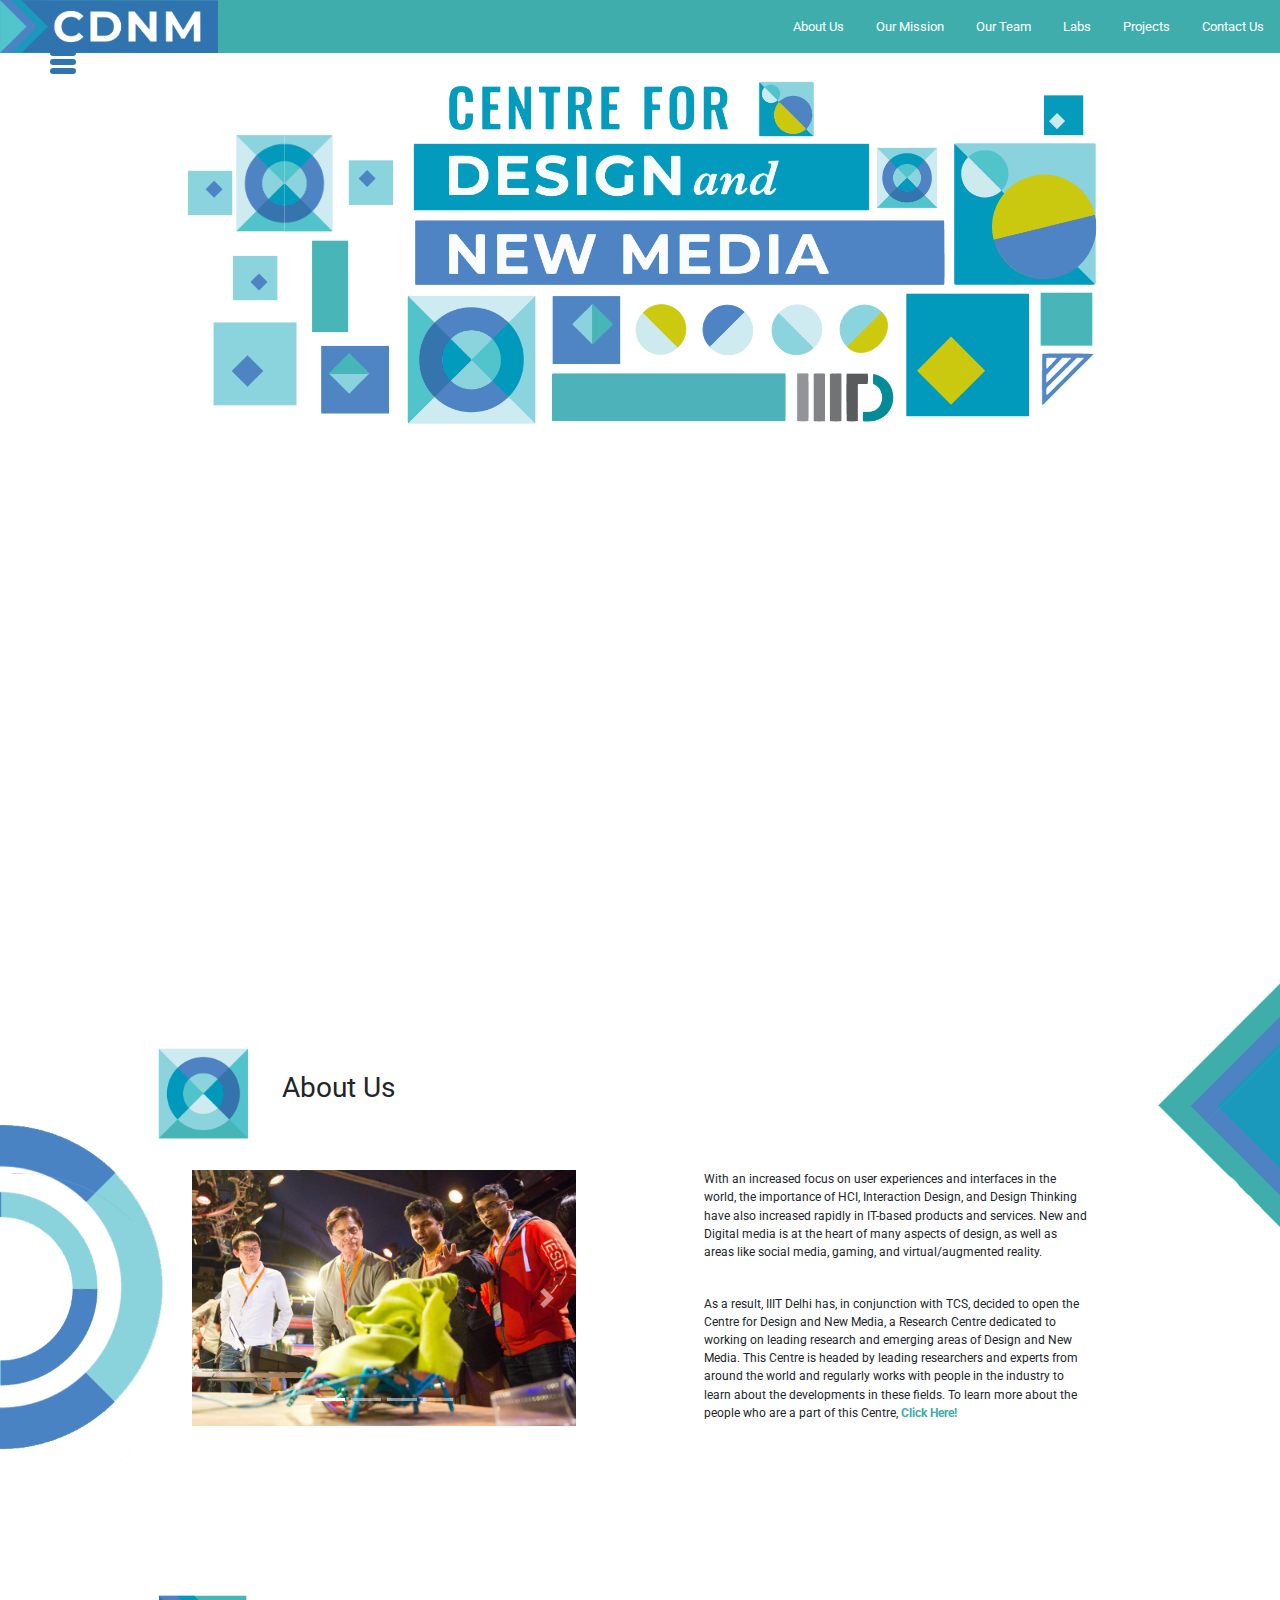
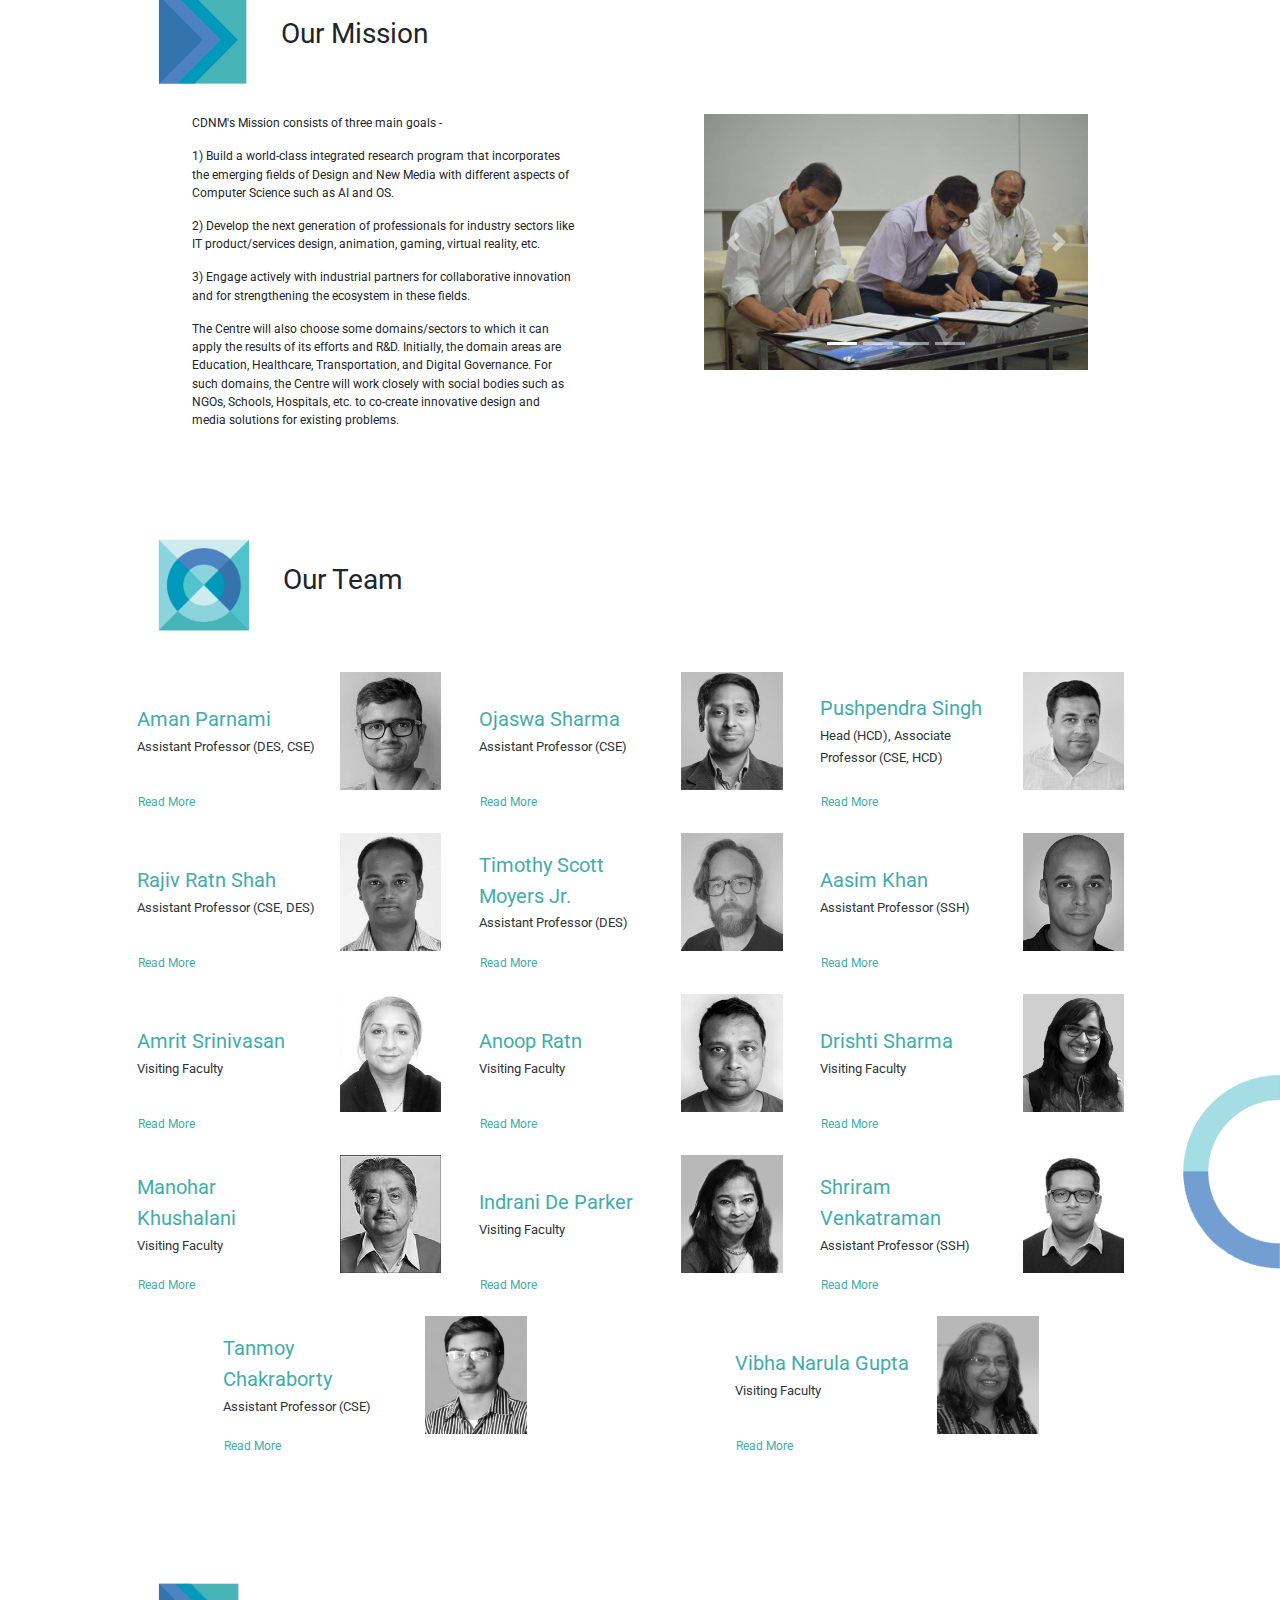
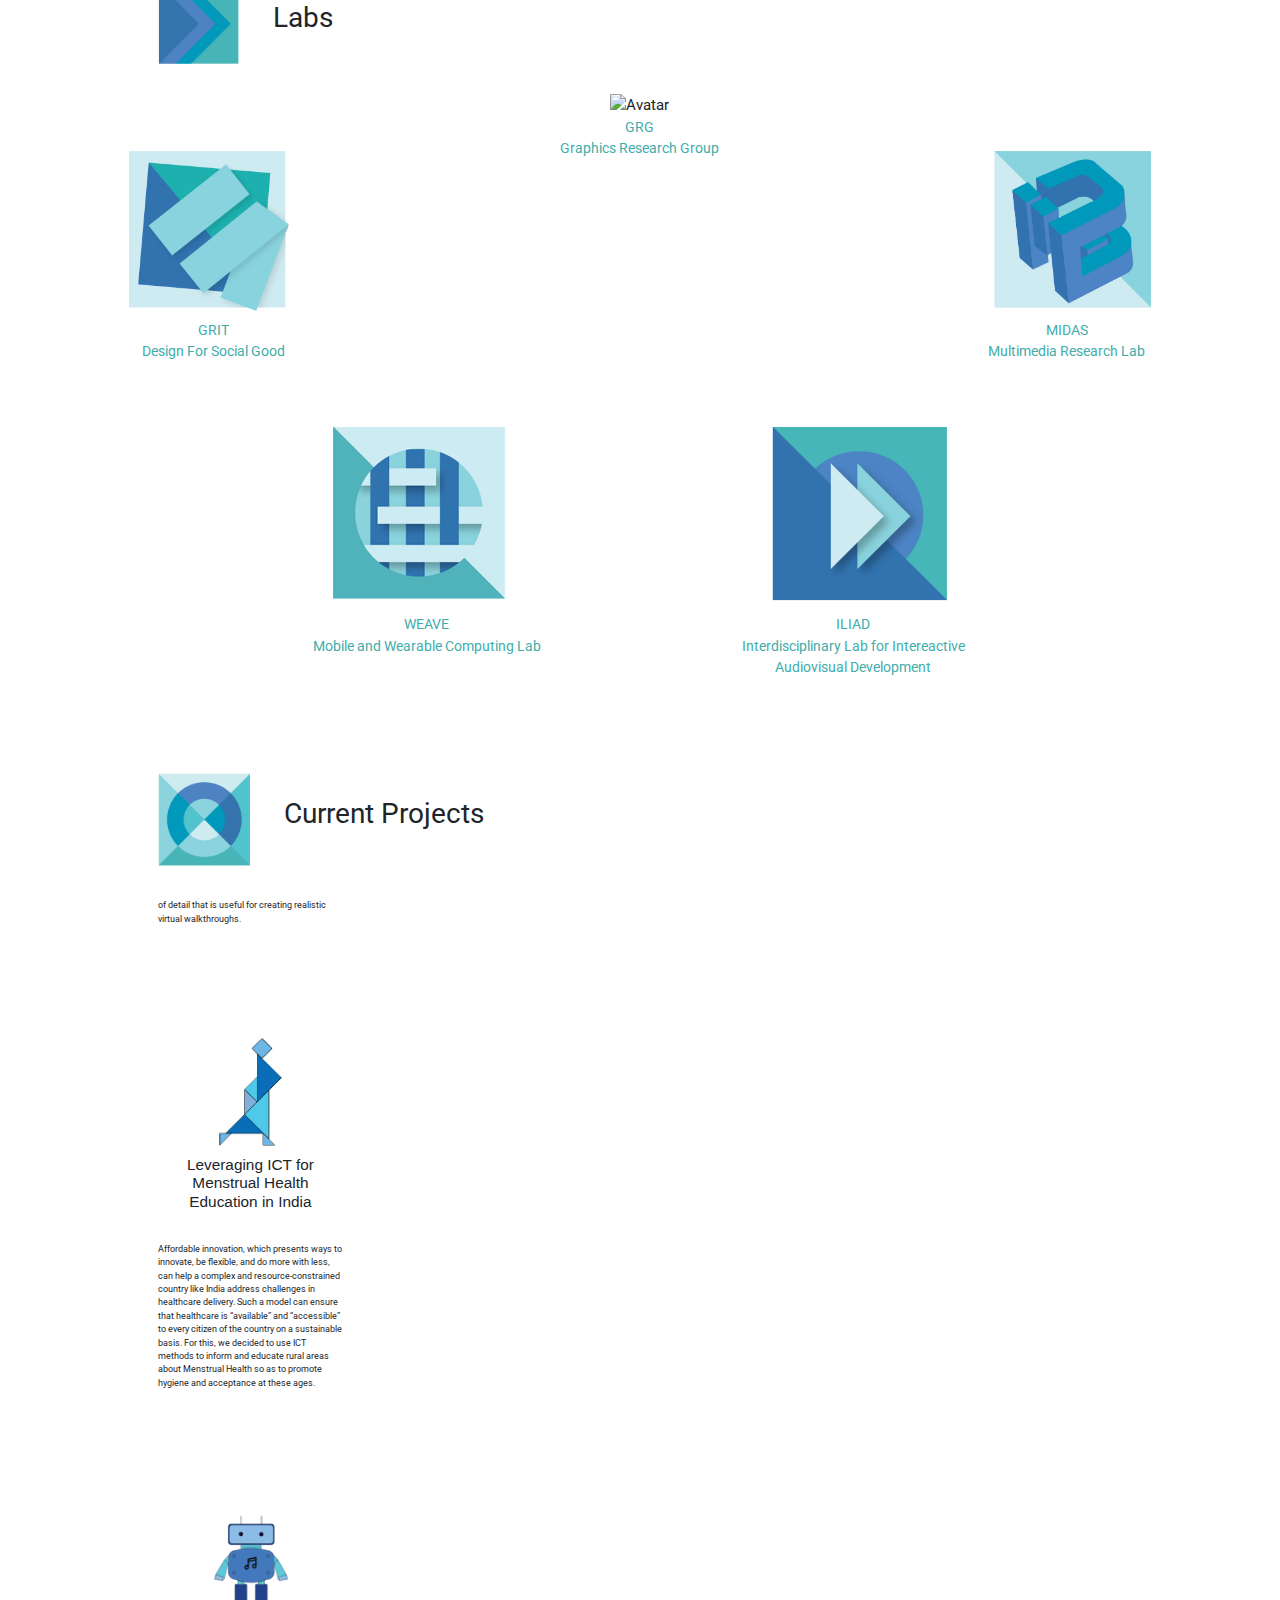
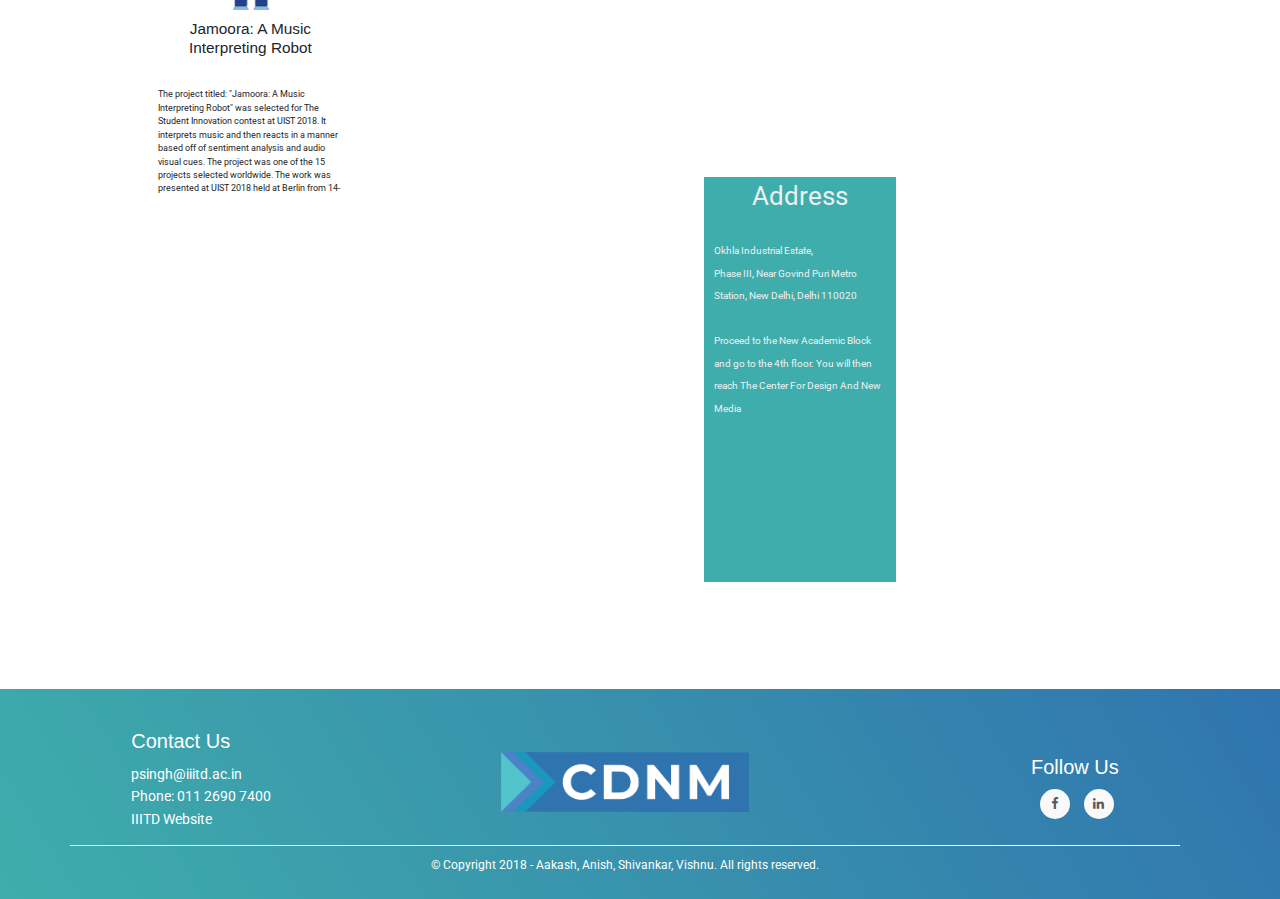
==== commit 4ed4039b: "asd" ====
--- a/desktop.html
+++ b/desktop.html
@@ -866,7 +866,7 @@
   </div>
 </div>
 	</section>
-	<div id="contactlast" style="width: 100%;height: 10vh;"></div>
+	<div id="contactlast" style="width: 100%;height: 15vh;"></div>
 	<section style="height: auto;display: inline-block;">
 		<div style="margin-left: 25%;">
 			<div id="googleMap" style="width:40%;height:45vh;float: left;"></div>
